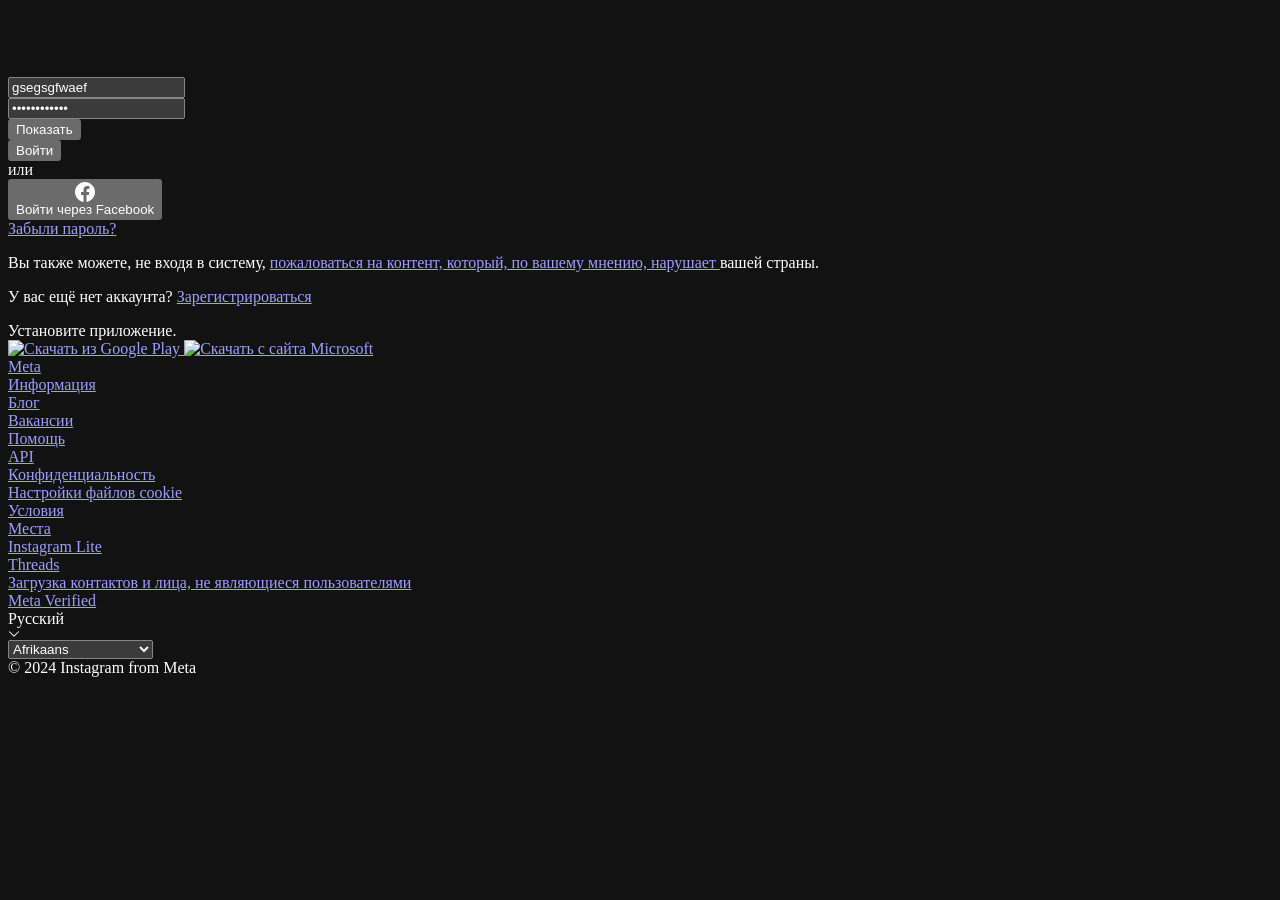
==== index.htm @ f66df08d "Add files via upload" ====
<html class="_9dls _ar44 js-focus-visible _aa4d __fb-dark-mode" lang="ru" dir="ltr" data-js-focus-visible="">
<head>
    <link data-default-icon="https://static.cdninstagram.com/rsrc.php/v3/yI/r/VsNE-OHk_8a.png" rel="icon" sizes="192x192" href="https://static.cdninstagram.com/rsrc.php/v3/yI/r/VsNE-OHk_8a.png" />
    <meta name="bingbot" content="noarchive" />
    <meta name="robots" content="noarchive, noimageindex" />
    <meta charset="utf-8" />
    <meta name="apple-mobile-web-app-status-bar-style" content="default" />
    <meta name="mobile-web-app-capable" content="yes" />
    <meta id="viewport" name="viewport" content="width=device-width, initial-scale=1, minimum-scale=1, maximum-scale=2, viewport-fit=cover" />
    <meta name="theme-color" content="#242526" />
    <meta name="theme-color" content="#000000" media="(prefers-color-scheme: dark)" />
    <link rel="apple-touch-icon" sizes="76x76" href="https://static.cdninstagram.com/rsrc.php/v3/yR/r/lam-fZmwmvn.png" />
    <link rel="apple-touch-icon" sizes="120x120" href="https://static.cdninstagram.com/rsrc.php/v3/ys/r/aM-g435MtEX.png" />
    <link rel="apple-touch-icon" sizes="152x152" href="https://static.cdninstagram.com/rsrc.php/v3/yx/r/H1l_HHqi4p6.png" />
    <link rel="apple-touch-icon" sizes="167x167" href="https://static.cdninstagram.com/rsrc.php/v3/yB/r/-7Z_RkdLJUX.png" />
    <link rel="apple-touch-icon" sizes="180x180" href="https://static.cdninstagram.com/rsrc.php/v3/yG/r/De-Dwpd5CHc.png" />
    <link data-default-icon="https://static.cdninstagram.com/rsrc.php/y4/r/QaBlI0OZiks.ico" rel="shortcut icon" type="image/x-icon" href="https://static.cdninstagram.com/rsrc.php/y4/r/QaBlI0OZiks.ico" />
    <link rel="alternate" href="https://www.instagram.com/" hreflang="x-default" />
    <link rel="alternate" href="https://www.instagram.com/?hl=en" hreflang="en" />
    <link rel="alternate" href="https://www.instagram.com/?hl=fr" hreflang="fr" />
    <link rel="alternate" href="https://www.instagram.com/?hl=it" hreflang="it" />
    <link rel="alternate" href="https://www.instagram.com/?hl=de" hreflang="de" />
    <link rel="alternate" href="https://www.instagram.com/?hl=es" hreflang="es" />
    <link rel="alternate" href="https://www.instagram.com/?hl=zh-cn" hreflang="zh-cn" />
    <link rel="alternate" href="https://www.instagram.com/?hl=zh-tw" hreflang="zh-tw" />
    <link rel="alternate" href="https://www.instagram.com/?hl=ja" hreflang="ja" />
    <link rel="alternate" href="https://www.instagram.com/?hl=ko" hreflang="ko" />
    <link rel="alternate" href="https://www.instagram.com/?hl=pt" hreflang="pt" />
    <link rel="alternate" href="https://www.instagram.com/?hl=pt-br" hreflang="pt-br" />
    <link rel="alternate" href="https://www.instagram.com/?hl=af" hreflang="af" />
    <link rel="alternate" href="https://www.instagram.com/?hl=cs" hreflang="cs" />
    <link rel="alternate" href="https://www.instagram.com/?hl=da" hreflang="da" />
    <link rel="alternate" href="https://www.instagram.com/?hl=el" hreflang="el" />
    <link rel="alternate" href="https://www.instagram.com/?hl=fi" hreflang="fi" />
    <link rel="alternate" href="https://www.instagram.com/?hl=hr" hreflang="hr" />
    <link rel="alternate" href="https://www.instagram.com/?hl=hu" hreflang="hu" />
    <link rel="alternate" href="https://www.instagram.com/?hl=id" hreflang="id" />
    <link rel="alternate" href="https://www.instagram.com/?hl=ms" hreflang="ms" />
    <link rel="alternate" href="https://www.instagram.com/?hl=nb" hreflang="nb" />
    <link rel="alternate" href="https://www.instagram.com/?hl=nl" hreflang="nl" />
    <link rel="alternate" href="https://www.instagram.com/?hl=pl" hreflang="pl" />
    <link rel="alternate" href="https://www.instagram.com/?hl=ru" hreflang="ru" />
    <link rel="alternate" href="https://www.instagram.com/?hl=sk" hreflang="sk" />
    <link rel="alternate" href="https://www.instagram.com/?hl=sv" hreflang="sv" />
    <link rel="alternate" href="https://www.instagram.com/?hl=th" hreflang="th" />
    <link rel="alternate" href="https://www.instagram.com/?hl=tl" hreflang="tl" />
    <link rel="alternate" href="https://www.instagram.com/?hl=tr" hreflang="tr" />
    <link rel="alternate" href="https://www.instagram.com/?hl=hi" hreflang="hi" />
    <link rel="alternate" href="https://www.instagram.com/?hl=bn" hreflang="bn" />
    <link rel="alternate" href="https://www.instagram.com/?hl=gu" hreflang="gu" />
    <link rel="alternate" href="https://www.instagram.com/?hl=kn" hreflang="kn" />
    <link rel="alternate" href="https://www.instagram.com/?hl=ml" hreflang="ml" />
    <link rel="alternate" href="https://www.instagram.com/?hl=mr" hreflang="mr" />
    <link rel="alternate" href="https://www.instagram.com/?hl=pa" hreflang="pa" />
    <link rel="alternate" href="https://www.instagram.com/?hl=ta" hreflang="ta" />
    <link rel="alternate" href="https://www.instagram.com/?hl=te" hreflang="te" />
    <link rel="alternate" href="https://www.instagram.com/?hl=ne" hreflang="ne" />
    <link rel="alternate" href="https://www.instagram.com/?hl=si" hreflang="si" />
    <link rel="alternate" href="https://www.instagram.com/?hl=vi" hreflang="vi" />
    <link rel="alternate" href="https://www.instagram.com/?hl=bg" hreflang="bg" />
    <link rel="alternate" href="https://www.instagram.com/?hl=fr-ca" hreflang="fr-ca" />
    <link rel="alternate" href="https://www.instagram.com/?hl=ro" hreflang="ro" />
    <link rel="alternate" href="https://www.instagram.com/?hl=sr" hreflang="sr" />
    <link rel="alternate" href="https://www.instagram.com/?hl=uk" hreflang="uk" />
    <link rel="alternate" href="https://www.instagram.com/?hl=zh-hk" hreflang="zh-hk" />
    <link rel="alternate" href="https://www.instagram.com/?hl=es-la" hreflang="es-ar" />
    <link rel="alternate" href="https://www.instagram.com/?hl=es-la" hreflang="es-bo" />
    <link rel="alternate" href="https://www.instagram.com/?hl=es-la" hreflang="es-cl" />
    <link rel="alternate" href="https://www.instagram.com/?hl=es-la" hreflang="es-co" />
    <link rel="alternate" href="https://www.instagram.com/?hl=es-la" hreflang="es-cr" />
    <link rel="alternate" href="https://www.instagram.com/?hl=es-la" hreflang="es-cu" />
    <link rel="alternate" href="https://www.instagram.com/?hl=es-la" hreflang="es-do" />
    <link rel="alternate" href="https://www.instagram.com/?hl=es-la" hreflang="es-ec" />
    <link rel="alternate" href="https://www.instagram.com/?hl=es-la" hreflang="es-gt" />
    <link rel="alternate" href="https://www.instagram.com/?hl=es-la" hreflang="es-hn" />
    <link rel="alternate" href="https://www.instagram.com/?hl=es-la" hreflang="es-mx" />
    <link rel="alternate" href="https://www.instagram.com/?hl=es-la" hreflang="es-ni" />
    <link rel="alternate" href="https://www.instagram.com/?hl=es-la" hreflang="es-pa" />
    <link rel="alternate" href="https://www.instagram.com/?hl=es-la" hreflang="es-pr" />
    <link rel="alternate" href="https://www.instagram.com/?hl=es-la" hreflang="es-py" />
    <link rel="alternate" href="https://www.instagram.com/?hl=es-la" hreflang="es-pe" />
    <link rel="alternate" href="https://www.instagram.com/?hl=es-la" hreflang="es-sv" />
    <link rel="alternate" href="https://www.instagram.com/?hl=es-la" hreflang="es-uy" />
    <link rel="alternate" href="https://www.instagram.com/?hl=es-la" hreflang="es-ve" />
    <link rel="alternate" href="https://www.instagram.com/?hl=he" hreflang="he" />
    <link rel="alternate" href="https://www.instagram.com/?hl=fa" hreflang="fa" />
    <link rel="alternate" href="https://www.instagram.com/?hl=ar" hreflang="ar" />
    <link rel="alternate" href="https://www.instagram.com/?hl=ur" hreflang="ur" />
    <link rel="alternate" href="https://www.instagram.com/?hl=en-gb" hreflang="en-gb" />
    <link rel="alternate" href="https://www.instagram.com/?hl=sw-ke" hreflang="sw-ke" />
    <link rel="alternate" href="https://www.instagram.com/?hl=ha-ng" hreflang="ha-ng" />
    <link rel="alternate" href="https://www.instagram.com/?hl=am-et" hreflang="am-et" />
    <link rel="alternate" href="https://www.instagram.com/?hl=om-et" hreflang="om-et" />
    <meta property="al:ios:app_name" content="Instagram" />
    <meta property="al:ios:app_store_id" content="389801252" />
    <meta property="al:ios:url" content="instagram://mainfeed" />
    <meta property="al:android:app_name" content="Instagram" />
    <meta property="al:android:package" content="com.instagram.android" />
    <meta property="al:android:url" content="https://www.instagram.com/_n/mainfeed/" />
    <meta property="og:site_name" content="Instagram" />
    <meta property="og:title" content="Instagram" />
    <meta property="og:image" content="https://static.cdninstagram.com/rsrc.php/v3/yR/r/hexDR1NOpRC.png" />
    <meta property="og:url" content="https://instagram.com/" />
    <meta property="fb:app_id" content="124024574287414" />
    <meta name="description" content="Создайте аккаунт или войдите в Instagram — делитесь интересными моментами с людьми, которые вас понимают." />
    <link rel="canonical" href="https://www.instagram.com/" />
    <link rel="manifest" href="/data/manifest.json" crossorigin="use-credentials" />
    <meta name="color-scheme" content="dark" />
    <style data-btmanifest="1018273198_main" nonce="">
        :root,
        .__ig-light-mode:root,
        .__ig-light-mode {
            --fds-black: #000000;
            --fds-black-alpha-05: rgba(0, 0, 0, 0.05);
            --fds-black-alpha-10: rgba(0, 0, 0, 0.1);
            --fds-black-alpha-15: rgba(0, 0, 0, 0.15);
            --fds-black-alpha-20: rgba(0, 0, 0, 0.2);
            --fds-black-alpha-30: rgba(0, 0, 0, 0.3);
            --fds-black-alpha-40: rgba(0, 0, 0, 0.4);
            --fds-black-alpha-50: rgba(0, 0, 0, 0.5);
            --fds-black-alpha-60: rgba(0, 0, 0, 0.6);
            --fds-black-alpha-80: rgba(0, 0, 0, 0.8);
            --fds-blue-05: #ecf3ff;
            --fds-blue-30: #aac9ff;
            --fds-blue-40: #77a7ff;
            --fds-blue-60: #1877f2;
            --fds-blue-70: #2851a3;
            --fds-blue-80: #1d3c78;
            --fds-button-text: #444950;
            --fds-comment-background: #f2f3f5;
            --fds-dark-mode-gray-35: #cccccc;
            --fds-dark-mode-gray-50: #828282;
            --fds-dark-mode-gray-70: #4a4a4a;
            --fds-dark-mode-gray-80: #373737;
            --fds-dark-mode-gray-90: #282828;
            --fds-dark-mode-gray-100: #1c1c1c;
            --fds-gray-00: #f5f6f7;
            --fds-gray-05: #f2f3f5;
            --fds-gray-10: #ebedf0;
            --fds-gray-20: #dadde1;
            --fds-gray-25: #ccd0d5;
            --fds-gray-30: #bec3c9;
            --fds-gray-45: #8d949e;
            --fds-gray-70: #606770;
            --fds-gray-80: #444950;
            --fds-gray-90: #303338;
            --fds-gray-100: #1c1e21;
            --fds-green-55: #00a400;
            --fds-green-65: #51ce70;
            --fds-highlight: #3578e5;
            --fds-highlight-cell-background: #ecf3ff;
            --fds-primary-icon: #1c1e21;
            --fds-primary-text: #1c1e21;
            --fds-red-55: #fa383e;
            --fds-soft: cubic-bezier(0.08, 0.52, 0.52, 1);
            --fds-spectrum-aluminum-tint-70: #e4f0f6;
            --fds-spectrum-blue-gray-tint-70: #cfd1d5;
            --fds-spectrum-cherry: #f35369;
            --fds-spectrum-cherry-tint-70: #fbccd2;
            --fds-spectrum-grape-tint-70: #ddd5f0;
            --fds-spectrum-grape-tint-90: #f4f1fa;
            --fds-spectrum-lemon-dark-1: #f5c33b;
            --fds-spectrum-lemon-tint-70: #fef2d1;
            --fds-spectrum-lime: #a3ce71;
            --fds-spectrum-lime-tint-70: #e4f0d5;
            --fds-spectrum-orange-tint-70: #fcdec5;
            --fds-spectrum-orange-tint-90: #fef4ec;
            --fds-spectrum-seafoam-tint-70: #caeef9;
            --fds-spectrum-slate-dark-2: #89a1ac;
            --fds-spectrum-slate-tint-70: #eaeff2;
            --fds-spectrum-teal: #6bcebb;
            --fds-spectrum-teal-dark-1: #4dbba6;
            --fds-spectrum-teal-dark-2: #31a38d;
            --fds-spectrum-teal-tint-70: #d2f0ea;
            --fds-spectrum-teal-tint-90: #f0faf8;
            --fds-spectrum-tomato: #fb724b;
            --fds-spectrum-tomato-tint-30: #f38e7b;
            --fds-spectrum-tomato-tint-90: #fdefed;
            --fds-strong: cubic-bezier(0.12, 0.8, 0.32, 1);
            --fds-unified-blue-35: #1455b0;
            --fds-unified-gray-20: #323436;
            --fds-white: #ffffff;
            --fds-white-alpha-05: rgba(255, 255, 255, 0.05);
            --fds-white-alpha-10: rgba(255, 255, 255, 0.1);
            --fds-white-alpha-20: rgba(255, 255, 255, 0.2);
            --fds-white-alpha-30: rgba(255, 255, 255, 0.3);
            --fds-white-alpha-40: rgba(255, 255, 255, 0.4);
            --fds-white-alpha-50: rgba(255, 255, 255, 0.5);
            --fds-white-alpha-60: rgba(255, 255, 255, 0.6);
            --fds-white-alpha-80: rgba(255, 255, 255, 0.8);
            --fds-yellow-20: #ffba00;
            --accent: #0095f6;
            --always-white: #ffffff;
            --always-black: black;
            --always-dark-gradient: linear-gradient(rgba(0, 0, 0, 0), rgba(0, 0, 0, 0.6));
            --always-dark-overlay: rgba(0, 0, 0, 0.4);
            --always-light-overlay: rgba(255, 255, 255, 0.4);
            --always-gray-40: #65676b;
            --always-gray-75: #bcc0c4;
            --always-gray-95: #f0f2f5;
            --attachment-footer-background: #f0f2f5;
            --background-deemphasized: #f0f2f5;
            --badge-background-color-blue: var(--accent);
            --badge-background-color-dark-gray: var(--secondary-icon);
            --badge-background-color-gray: var(--disabled-icon);
            --badge-background-color-green: var(--positive);
            --badge-background-color-light-blue: var(--highlight-bg);
            --badge-background-color-red: var(--notification-badge);
            --badge-background-color-yellow: var(--base-lemon);
            --base-blue: #1877f2;
            --base-cherry: #f3425f;
            --base-grape: #9360f7;
            --base-lemon: #f7b928;
            --base-lime: #45bd62;
            --base-pink: #ff66bf;
            --base-seafoam: #54c7ec;
            --base-teal: #2abba7;
            --base-tomato: #fb724b;
            --text-badge-info-background: hsl(214, 89%, 52%);
            --text-badge-success-background: #31a24c;
            --text-badge-attention-background: hsl(40, 89%, 52%);
            --text-badge-critical-background: #e41e3f;
            --blue-link: #00376b;
            --border-focused: #65676b;
            --card-background: #ffffff;
            --card-background-flat: #f7f8fa;
            --comment-background: #f0f2f5;
            --comment-footer-background: #f6f9fa;
            --dataviz-primary-1: rgb(0, 174, 143);
            --disabled-button-background: rgba(0, 149, 246, 0.3);
            --disabled-button-text: #ffffff;
            --disabled-icon: #bcc0c4;
            --disabled-text: #bcc0c4;
            --divider: #dbdbdb;
            --event-date: #f3425f;
            --fb-wordmark: #0866ff;
            --fb-logo: #0866ff;
            --filter-accent: invert(39%) sepia(57%) saturate(200%) saturate(200%) saturate(200%) saturate(200%) saturate(200%) saturate(147.75%) hue-rotate(202deg) brightness(97%) contrast(96%);
            --filter-always-white: invert(100%);
            --filter-disabled-icon: invert(80%) sepia(6%) saturate(200%) saturate(120%) hue-rotate(173deg) brightness(98%) contrast(89%);
            --filter-placeholder-icon: invert(59%) sepia(11%) saturate(200%) saturate(135%) hue-rotate(176deg) brightness(96%) contrast(94%);
            --filter-primary-accent: invert(39%) sepia(57%) saturate(200%) saturate(200%) saturate(200%) saturate(200%) saturate(200%) saturate(147.75%) hue-rotate(202deg) brightness(97%) contrast(96%);
            --filter-primary-icon: invert(8%) sepia(10%) saturate(200%) saturate(200%) saturate(166%) hue-rotate(177deg) brightness(104%) contrast(91%);
            --filter-secondary-icon: invert(39%) sepia(21%) saturate(200%) saturate(109.5%) hue-rotate(174deg) brightness(94%) contrast(86%);
            --filter-warning-icon: invert(77%) sepia(29%) saturate(200%) saturate(200%) saturate(200%) saturate(200%) saturate(200%) saturate(128%) hue-rotate(359deg) brightness(102%) contrast(107%);
            --filter-blue-link-icon: invert(30%) sepia(98%) saturate(200%) saturate(200%) saturate(200%) saturate(166.5%) hue-rotate(192deg) brightness(91%) contrast(101%);
            --filter-positive: invert(37%) sepia(61%) saturate(200%) saturate(200%) saturate(200%) saturate(200%) saturate(115%) hue-rotate(91deg) brightness(97%) contrast(105%);
            --filter-negative: invert(25%) sepia(33%) saturate(200%) saturate(200%) saturate(200%) saturate(200%) saturate(200%) saturate(200%) saturate(110%) hue-rotate(345deg) brightness(132%) contrast(96%);
            --focus-ring-blue: #1877f2;
            --glimmer-spinner-icon: #65676b;
            --hero-banner-background: #ffffff;
            --hosted-view-selected-state: rgba(45, 136, 255, 0.1);
            --highlight-bg: #e7f3ff;
            --hover-overlay: rgba(0, 0, 0, 0.05);
            --inverse-text: var(--always-white);
            --list-cell-chevron: #65676b;
            --media-hover: rgba(68, 73, 80, 0.15);
            --media-inner-border: rgba(0, 0, 0, 0.1);
            --media-outer-border: #ffffff;
            --media-pressed: rgba(68, 73, 80, 0.35);
            --messenger-card-background: #ffffff;
            --messenger-card-box-shadow: 0px 1px 2px 0px #0000001a;
            --mwp-header-background-color: var(--messenger-card-background);
            --mwp-header-button-color: var(--accent);
            --mwp-message-row-background: var(--messenger-card-background);
            --messenger-reply-background: #f0f2f5;
            --overlay-alpha-80: rgba(0, 0, 0, 0.65);
            --overlay-on-media: rgba(0, 0, 0, 0.6);
            --nav-bar-background: #ffffff;
            --popover-card-background: var(--card-background);
            --nav-bar-background-gradient: linear-gradient(to top, #ffffff, rgba(255, 255, 255.9), rgba(255, 255, 255, 0.7), rgba(255, 255, 255, 0.4), rgba(255, 255, 255, 0));
            --nav-bar-background-gradient-wash: linear-gradient(to top, #f0f2f5, rgba(240, 242, 245.9), rgba(240, 242, 245, 0.7), rgba(240, 242, 245, 0.4), rgba(240, 242, 245, 0));
            --negative: hsl(350, 87%, 55%);
            --negative-background: hsl(350, 87%, 55%, 20%);
            --new-notification-background: #e7f3ff;
            --non-media-pressed: rgba(68, 73, 80, 0.15);
            --non-media-pressed-on-dark: rgba(255, 255, 255, 0.3);
            --notification-badge: #e41e3f;
            --placeholder-icon: #65676b;
            --placeholder-image: rgb(164, 167, 171);
            --placeholder-text: #65676b;
            --placeholder-text-on-media: rgba(255, 255, 255, 0.5);
            --popover-background: #ffffff;
            --positive: #31a24c;
            --positive-background: #deefe1;
            --press-overlay: rgba(0, 0, 0, 0.1);
            --primary-button-background: #0095f6;
            --primary-button-icon: #ffffff;
            --primary-button-pressed: #77a7ff;
            --primary-button-text: #ffffff;
            --primary-deemphasized-button-background: rgba(0, 149, 246, 0.1);
            --primary-deemphasized-button-pressed: rgba(0, 149, 246, 0.05);
            --primary-deemphasized-button-pressed-overlay: rgba(0, 149, 246, 0.15);
            --primary-deemphasized-button-text: #0095f6;
            --primary-icon: #262626;
            --primary-text: #262626;
            --primary-text-on-media: #ffffff;
            --primary-web-focus-indicator: #d24294;
            --progress-ring-neutral-background: rgba(0, 0, 0, 0.2);
            --progress-ring-neutral-foreground: #000000;
            --progress-ring-on-media-background: rgba(255, 255, 255, 0.2);
            --progress-ring-on-media-foreground: #ffffff;
            --progress-ring-blue-background: rgba(24, 119, 242, 0.2);
            --progress-ring-blue-foreground: hsl(214, 89%, 52%);
            --progress-ring-disabled-background: rgba(190, 195, 201, 0.2);
            --progress-ring-disabled-foreground: #bec3c9;
            --rating-star-active: #eb660d;
            --scroll-thumb: #bcc0c4;
            --scroll-shadow: 0 1px 2px rgba(0, 0, 0, 0.1), 0 -1px rgba(0, 0, 0, 0.1) inset;
            --secondary-button-background: transparent;
            --secondary-button-background-floating: #ffffff;
            --secondary-button-background-on-dark: rgba(0, 0, 0, 0.4);
            --secondary-button-pressed: rgba(0, 0, 0, 0.05);
            --secondary-button-stroke: transparent;
            --secondary-button-text: #0095f6;
            --secondary-icon: #8e8e8e;
            --secondary-text: #8e8e8e;
            --secondary-text-on-media: rgba(255, 255, 255, 0.9);
            --section-header-text: #4b4c4f;
            --shadow-1: rgba(0, 0, 0, 0.1);
            --shadow-2: rgba(0, 0, 0, 0.2);
            --shadow-5: rgba(0, 0, 0, 0.5);
            --shadow-8: rgba(0, 0, 0, 0.8);
            --shadow-base: 0 1px 2px var(--shadow-2);
            --shadow-elevated: 0 8px 20px 0 rgba(0, 0, 0, 0.2), 0 2px 4px 0 rgba(0, 0, 0, 0.1);
            --shadow-emphasis: 0 2px 12px var(--shadow-2);
            --shadow-inset: rgba(255, 255, 255, 0.5);
            --shadow-on-media: 0px 0px 1px rgba(0, 0, 0, 0.62);
            --shadow-persistent: 0px 0px 12px rgba(52, 72, 84, 0.05);
            --shadow-primary: 0px 5px 12px rgba(52, 72, 84, 0.2);
            --shadow-responsive: 0px 8px 16px 0px rgba(0, 0, 0, 0.1);
            --surface-background: #ffffff;
            --switch-active: hsl(214, 89%, 52%);
            --switch-inactive: #dbdbdb;
            --text-highlight: rgba(24, 119, 242, 0.2);
            --input-background: #ffffff;
            --input-background-hover: var(--input-background);
            --input-background-warn-hover: hsla(var(--warning-h), var(--warning-s), var(--warning-l), 0.05);
            --input-background-error-hover: hsla(var(--negative-h), var(--negative-s), var(--negative-l), 0.05);
            --input-background-active: hsla(var(--accent-h), var(--accent-s), var(--accent-l), 0.05);
            --input-background-warn-active: hsla(var(--warning-h), var(--warning-s), var(--warning-l), 0.05);
            --input-background-error-active: hsla(var(--negative-h), var(--negative-s), var(--negative-l), 0.05);
            --input-background-disabled: #f0f2f5;
            --input-border-color: #ced0d4;
            --input-border-color-hover: var(--placeholder-text);
            --input-label-color-highlighted: hsl(214, 89%, 52%);
            --input-label-color-inside: var(--secondary-text);
            --input-label-color-error: var(--negative);
            --input-label-color-disabled: var(--disabled-text);
            --text-input-outside-label: #000000;
            --toast-background: #ffffff;
            --toast-text: #1c2b33;
            --toast-text-link: #216fdb;
            --toast-border-color: transparent;
            --toast-border-style: none;
            --toast-border-width: 0px;
            --toggle-active-background: #e7f3ff;
            --toggle-active-icon: rgb(24, 119, 242);
            --toggle-active-text: rgb(24, 119, 242);
            --toggle-button-active-background: #e7f3ff;
            --tooltip-background: rgba(244, 244, 244, 0.8);
            --tooltip-box-shadow: 0 2px 4px 0 var(--shadow-5);
            --popover-border-color: transparent;
            --wash: #fafafa;
            --web-wash: #fafafa;
            --warning: hsl(40, 89%, 52%);
            --chat-bubble-emphasis-ring-after: black;
            --chat-bubble-emphasis-ring-before: white;
            --chat-text-blockquote-color-background-line: rgba(0, 0, 0, 0.12);
            --chat-text-blockquote-color-text-primary-media: rgba(255, 255, 255, 0.7);
            --chat-incoming-message-bubble-background-color: #f0f0f0;
            --chat-outgoing-message-bubble-background-color: var(--accent);
            --chat-replied-message-background-color: rgba(0, 0, 0, 0.03);
            --radio-border-color: var(--primary-icon);
            --radio-border-color-disabled: var(--disabled-button-background);
            --radio-border-color-selected: var(--accent);
            --radio-checked-icon-color: var(--accent);
            --radio-checked-icon-color-disabled: var(--disabled-button-background);
            --dialog-anchor-vertical-padding: 56px;
            --header-height: 0px;
            --global-panel-width: 0px;
            --global-panel-width-expanded: 0px;
            --alert-banner-corner-radius: 8px;
            --button-corner-radius: 4px;
            --button-corner-radius-medium: 10px;
            --button-corner-radius-large: 12px;
            --button-height-large: 40px;
            --button-height-medium: 36px;
            --button-padding-horizontal-large: 16px;
            --button-padding-horizontal-medium: 16px;
            --button-padding-icon-only: 16px;
            --button-icon-padding-large: 16px;
            --button-icon-padding-medium: 16px;
            --button-inner-icon-spacing-large: 3px;
            --button-inner-icon-spacing-medium: 3px;
            --blueprint-button-height-medium: 40px;
            --blueprint-button-height-large: 48px;
            --card-corner-radius: 4px;
            --card-box-shadow: 0 12px 28px 0 var(--shadow-2), 0 2px 4px 0 var(--shadow-1);
            --card-padding-horizontal: 10px;
            --card-padding-vertical: 20px;
            --chip-corner-radius: 6px;
            --dialog-corner-radius: 8px;
            --glimmer-corner-radius: 8px;
            --image-corner-radius: 4px;
            --input-corner-radius: 6px;
            --input-border-width: 1px;
            --nav-list-cell-corner-radius: 8px;
            --list-cell-corner-radius: 8px;
            --list-cell-min-height: 52px;
            --list-cell-padding-vertical: 20px;
            --list-cell-padding-vertical-with-addon: 14px;
            --menu-base-list-item-padding-horizontal: 8px;
            --menu-base-list-item-padding-vertical: 12px;
            --menu-base-size-full-margin-end: 48px;
            --menu-item-base-margin-horizontal: 8px;
            --menu-item-base-margin-vertical: 0px;
            --menu-item-base-padding-horizontal: 8px;
            --menu-item-base-overlay-radius: 4px;
            --menu-item-base-padding-vertical: 12px;
            --menu-item-base-with-icon-padding-horizontal: var(--menu-item-base-padding-horizontal);
            --separator-menu-item-margin-horizontal: 16px;
            --separator-menu-item-margin-vertical: 4px;
            --nav-list-cell-min-height: 0px;
            --nav-list-cell-padding-vertical: 16px;
            --nav-list-cell-padding-vertical-with-addon: 16px;
            --nux-card-body-padding-end: 24px;
            --page-footer-padding-vertical: 16px;
            --popover-border-style: none;
            --popover-border-width: 0px;
            --section-header-addOnEnd-margin-horizontal: 8px;
            --section-header-addOnStart-margin-horizontal: 12px;
            --section-header-addOnEnd-button-padding-horizontal: 0px;
            --section-header-addOnEnd-button-padding-vertical: 0px;
            --section-header-padding-vertical: 16px;
            --section-header-subtitle-margin-vertical: 14px;
            --section-header-subtitle-with-addOnEnd-margin-vertical: 6px;
            --tab-height: 60px;
            --tab-icon-padding-end: 0px;
            --tab-text-icon-gap: 4px;
            --tab-underline-color: transparent;
            --tab-underline-height: 3px;
            --text-badge-corner-radius: 4px;
            --text-badge-padding-horizontal: 6px;
            --text-badge-padding-vertical: 6px;
            --text-input-multi-padding-between-text-scrollbar: 20px;
            --text-input-multi-padding-scrollbar: 16px;
            --text-input-caption-margin-top: 10px;
            --text-input-padding-vertical: 12px;
            --toast-addon-padding-horizontal: 6px;
            --toast-addon-padding-vertical: 6px;
            --toast-container-max-width: 100%;
            --toast-container-padding-horizontal: 10px;
            --toast-container-padding-vertical: 16px;
            --toast-corner-radius: 8px;
            --toaster-view-max-width: 328px;
            --tooltip-corner-radius: 8px;
            --typeahead-list-outer-padding-vertical: 2px;
            --fds-animation-enter-exit-in: cubic-bezier(0.14, 1, 0.34, 1);
            --fds-animation-enter-exit-out: cubic-bezier(0.45, 0.1, 0.2, 1);
            --fds-animation-swap-shuffle-in: cubic-bezier(0.14, 1, 0.34, 1);
            --fds-animation-swap-shuffle-out: cubic-bezier(0.45, 0.1, 0.2, 1);
            --fds-animation-move-in: cubic-bezier(0.17, 0.17, 0, 1);
            --fds-animation-move-out: cubic-bezier(0.17, 0.17, 0, 1);
            --fds-animation-expand-collapse-in: cubic-bezier(0.17, 0.17, 0, 1);
            --fds-animation-expand-collapse-out: cubic-bezier(0.17, 0.17, 0, 1);
            --fds-animation-passive-move-in: cubic-bezier(0.5, 0, 0.1, 1);
            --fds-animation-passive-move-out: cubic-bezier(0.5, 0, 0.1, 1);
            --fds-animation-quick-move-in: cubic-bezier(0.1, 0.9, 0.2, 1);
            --fds-animation-quick-move-out: cubic-bezier(0.1, 0.9, 0.2, 1);
            --fds-animation-fade-in: cubic-bezier(0, 0, 1, 1);
            --fds-animation-fade-out: cubic-bezier(0, 0, 1, 1);
            --fds-duration-extra-extra-short-in: 100ms;
            --fds-duration-extra-extra-short-out: 100ms;
            --fds-duration-extra-short-in: 200ms;
            --fds-duration-extra-short-out: 150ms;
            --fds-duration-short-in: 280ms;
            --fds-duration-short-out: 200ms;
            --fds-duration-medium-in: 400ms;
            --fds-duration-medium-out: 350ms;
            --fds-duration-long-in: 500ms;
            --fds-duration-long-out: 350ms;
            --fds-duration-extra-long-in: 1000ms;
            --fds-duration-extra-long-out: 1000ms;
            --fds-duration-none: 0ms;
            --fds-fast: 200ms;
            --fds-slow: 400ms;
            --font-family-apple: system-ui, -apple-system, BlinkMacSystemFont, ".SFNSText-Regular", sans-serif;
            --font-family-code: ui-monospace, Menlo, Consolas, Monaco, monospace;
            --font-family-default: Helvetica, Arial, sans-serif;
            --font-family-segoe: Segoe UI Historic, Segoe UI, Helvetica, Arial, sans-serif;
            --body-font-family: Placeholder Font;
            --body-font-size: 0.9375rem;
            --body-font-weight: 400;
            --body-line-height: 1.3333;
            --body-emphasized-font-family: Placeholder Font;
            --body-emphasized-font-size: 0.9375rem;
            --body-emphasized-font-weight: 600;
            --body-emphasized-line-height: 1.3333;
            --headline1-font-family: Optimistic Display Bold, system-ui, sans-serif;
            --headline1-font-size: 1.75rem;
            --headline1-font-weight: 700;
            --headline1-line-height: 1.2143;
            --headline2-font-family: Optimistic Display Bold, system-ui, sans-serif;
            --headline2-font-size: 1.5rem;
            --headline2-font-weight: 700;
            --headline2-line-height: 1.25;
            --headline3-font-family: Optimistic Display Bold, system-ui, sans-serif;
            --headline3-font-size: 1.0625rem;
            --headline3-font-weight: 700;
            --headline3-line-height: 1.2941;
            --meta-font-family: Placeholder Font;
            --meta-font-size: 0.8125rem;
            --meta-font-weight: 400;
            --meta-line-height: 1.3846;
            --meta-emphasized-font-family: Placeholder Font;
            --meta-emphasized-font-size: 0.8125rem;
            --meta-emphasized-font-weight: 600;
            --meta-emphasized-line-height: 1.3846;
            --primary-label-font-family: Optimistic Display Medium, system-ui, sans-serif;
            --primary-label-font-size: 1.0625rem;
            --primary-label-font-weight: 500;
            --primary-label-line-height: 1.2941;
            --secondary-label-font-family: Placeholder Font;
            --secondary-label-font-size: 0.9375rem;
            --secondary-label-font-weight: 500;
            --secondary-label-line-height: 1.3333;
            --tertiary-label-font-family: Placeholder Font;
            --tertiary-label-font-size: 0.6875rem;
            --tertiary-label-font-weight: 500;
            --tertiary-label-line-height: 1.4545;
            --text-input-field-font-family: Placeholder Font;
            --text-input-field-font-size: 1rem;
            --text-input-field-font-stretch: initial;
            --text-input-field-font-weight: 500;
            --text-input-field-line-height: 1.2941;
            --text-input-label-font-family: Placeholder Font;
            --text-input-label-font-size: 17px;
            --text-input-label-font-size-scale-multiplier: 0.75;
            --text-input-label-font-stretch: initial;
            --text-input-label-font-weight: 400;
            --text-input-label-line-height: 1.2941;
            --messenger-card-min-width: 300px;
            --messenger-card-max-width: 480px;
            --messenger-application-max-width: 2560px;
            --messenger-sidebar-collapsed-width: 44px;
            --messenger-sidebar-expanded-width: 240px;
            --messenger-card-corner-radius: 8px;
            --messenger-card-spacing: 16px;
            --chat-bubble-padding-vertical: 8px;
            --chat-bubble-padding-horizontal: 12px;
            --chat-bubble-border-radius: 18px;
            --dialog-size-medium-width: 100%;
            --dialog-size-small-width: 100%;
            --focus-ring-outline-forced-colors: 2px auto transparent !important;
            --focus-ring-outline-link: 2px auto var(--focus-ring-blue);
            --focus-ring-shadow-default: 0 0 0 2px var(--always-white), 0 0 0 4px var(--focus-ring-blue);
            --focus-ring-shadow-inset: 0 0 0 2px var(--focus-ring-blue) inset, 0 0 0 4px var(--always-white) inset;
            --glimmer-animation-direction: alternate;
            --glimmer-animation-duration: 1000ms;
            --glimmer-animation-timing-function: steps(10, end);
            --glimmer-opacity-min: 0.25;
            --glimmer-opacity-max: 1;
            --radio-checked-icon-size-large: 12px;
            --radio-checked-icon-size-medium: 12px;
            --radio-border-width: 2px;
            --radio-size-large: 24px;
            --radio-size-medium: 20px;
            --blue-primary: rgb(0, 136, 244);
            --blue-secondary: rgb(4, 59, 114);
            --blue-tertiary: rgb(235, 245, 255);
            --chartreuse-primary: rgb(106, 147, 22);
            --chartreuse-secondary: rgb(50, 65, 19);
            --chartreuse-tertiary: rgb(226, 255, 152);
            --cyan-primary: rgb(0, 142, 213);
            --cyan-secondary: rgb(15, 63, 93);
            --cyan-tertiary: rgb(231, 245, 255);
            --dataviz-primary-2: rgb(156, 219, 255);
            --dataviz-primary-3: rgb(73, 156, 255);
            --dataviz-secondary-1: rgb(83, 78, 191);
            --dataviz-secondary-2: rgb(103, 96, 228);
            --dataviz-secondary-3: rgb(119, 45, 88);
            --dataviz-supplementary-1: rgb(253, 91, 67);
            --dataviz-supplementary-2: rgb(161, 132, 0);
            --dataviz-supplementary-3: rgb(36, 131, 44);
            --dataviz-supplementary-4: rgb(51, 51, 52);
            --fuschia-primary: rgb(250, 45, 138);
            --fuschia-secondary: rgb(118, 14, 62);
            --fuschia-tertiary: rgb(255, 241, 246);
            --green-primary: rgb(43, 154, 53);
            --green-secondary: rgb(26, 68, 27);
            --green-tertiary: rgb(227, 250, 224);
            --magenta-primary: rgb(215, 77, 204);
            --magenta-secondary: rgb(96, 36, 91);
            --magenta-tertiary: rgb(255, 239, 254);
            --orange-primary: rgb(208, 108, 20);
            --orange-secondary: rgb(94, 49, 14);
            --orange-tertiary: rgb(255, 241, 239);
            --purple-primary: rgb(125, 116, 255);
            --purple-secondary: rgb(55, 50, 121);
            --purple-tertiary: rgb(245, 241, 255);
            --red-primary: rgb(251, 60, 68);
            --red-secondary: rgb(118, 22, 27);
            --red-tertiary: rgb(255, 241, 239);
            --teal-primary: rgb(0, 152, 124);
            --teal-secondary: rgb(10, 68, 56);
            --teal-tertiary: rgb(227, 247, 241);
            --yellow-primary: rgb(161, 132, 0);
            --yellow-secondary: rgb(72, 59, 12);
            --yellow-tertiary: rgb(255, 246, 161);
            --base-unit: 4px;
            --blue-0: 245, 251, 255;
            --blue-1: 224, 241, 255;
            --blue-2: 179, 219, 255;
            --blue-3: 112, 188, 255;
            --blue-4: 71, 175, 255;
            --blue-5: 0, 149, 246;
            --blue-6: 0, 116, 204;
            --blue-7: 0, 87, 163;
            --blue-8: 0, 55, 107;
            --blue-9: 0, 41, 82;
            --breakpoint-medium-width: 1536px;
            --breakpoint-small-width: 1024px;
            --challenge-width: 460px;
            --creation-header-height: 43px;
            --creation-min-padding-x: 32px;
            --creation-modal-max-height: 898px;
            --creation-modal-min-height: 391px;
            --creation-padding-x: 64px;
            --creation-padding-y: 112px;
            --creation-settings-width: 340px;
            --cyan-5: 39, 196, 245;
            --desktop-grid-item-margin: 28px;
            --desktop-grid-item-margin-slim: 4px;
            --desktop-in-feed-story-item-height: 208px;
            --desktop-in-feed-story-item-width: 116px;
            --desktop-nav-height: 60px;
            --desktop-skinny-nav-height: 60px;
            --desktop-story-tray-bottom-margin: 48px;
            --desktop-story-tray-bottom-margin-denser: 24px;
            --direct-attachment-image-grid-item-size: 78px;
            --direct-attachment-story-height: 150px;
            --direct-attachment-story-large-height: 256px;
            --direct-attachment-story-large-width: 164px;
            --direct-attachment-story-width: 84px;
            --direct-message-max-width: 236px;
            --fb-signup-page-profile-pic-size: 88px;
            --feed-sidebar-padding: 32px;
            --feed-sidebar-width: 319px;
            --feed-width: 470px;
            --feed-width-wide-story: 630px;
            --feed-width-wide-story-prism: 702px;
            --font-family-system: -apple-system, BlinkMacSystemFont, "Segoe UI", Roboto, Helvetica, Arial, sans-serif;
            --font-family-system-prism: "Instagram Sans UI", -apple-system, BlinkMacSystemFont, "Segoe UI", Roboto, Helvetica, Arial, sans-serif;
            --font-weight-system-bold: 700;
            --font-weight-system-extra-bold: 800;
            --font-weight-system-extra-light: 200;
            --font-weight-system-light: 300;
            --font-weight-system-medium: 500;
            --font-weight-system-regular: 400;
            --font-weight-system-semibold: 600;
            --footer-width-wide: 1150px;
            --gradient-lavender: 211, 0, 197;
            --gradient-orange: 255, 122, 0;
            --gradient-pink: 255, 1, 105;
            --gradient-purple: 118, 56, 250;
            --gradient-red: 255, 48, 64;
            --gradient-yellow: 255, 214, 0;
            --green-4: 120, 222, 69;
            --green-5: 88, 195, 34;
            --green-6: 55, 166, 0;
            --grey-0: 245, 245, 245;
            --grey-1: 239, 239, 239;
            --grey-2: 219, 219, 219;
            --grey-3: 199, 199, 199;
            --grey-4: 168, 168, 168;
            --grey-5: 142, 142, 142;
            --grey-6: 115, 115, 115;
            --grey-7: 85, 85, 85;
            --grey-8: 54, 54, 54;
            --grey-9: 38, 38, 38;
            --grey-10: 26, 26, 26;
            --grey-0-prism: 248, 249, 249;
            --grey-1-prism: 243, 245, 247;
            --grey-2-prism: 233, 237, 240;
            --grey-3-prism: 219, 223, 228;
            --grey-4-prism: 162, 170, 180;
            --grey-5-prism: 131, 137, 147;
            --grey-6-prism: 111, 118, 128;
            --grey-7-prism: 94, 100, 109;
            --grey-8-prism: 50, 53, 57;
            --grey-9-prism: 41, 41, 46;
            --grey-10-prism: 33, 35, 38;
            --ig-badge: 255, 48, 64;
            --ig-close-friends-refreshed: 28, 209, 79;
            --ig-disabled-action-text: 169, 219, 255;
            --ig-error-or-destructive: 237, 73, 86;
            --ig-facebook-blue: 53, 121, 234;
            --ig-live-badge: 255, 1, 105;
            --ig-primary-button: 0, 149, 246;
            --ig-primary-button-hover: 24, 119, 242;
            --ig-secondary-icon: 142, 142, 142;
            --ig-stroke-on-media: 255, 255, 255;
            --ig-tertiary-button-background: 255, 255, 255;
            --ig-tertiary-button-border: 219, 219, 219;
            --ig-tertiary-button-hover: 245, 245, 245;
            --ig-tertiary-button-text: 38, 38, 38;
            --ig-subscribers-only: 118, 56, 250;
            --ig-success: 88, 195, 34;
            --ig-text-on-color: 255, 255, 255;
            --ig-text-on-media: 255, 255, 255;
            --in-feed-story-item-height: 240px;
            --in-feed-story-item-width: 135px;
            --in-feed-story-item-padding: 12px;
            --input-border-radius: 6px;
            --large-layout-min: 1500px;
            --live-video-border-radius: 4px;
            --media-content-card-width: 350px;
            --media-content-card-width-small: 300px;
            --media-info: 335px;
            --medium-layout-max: 1499px;
            --medium-layout-min: 1080px;
            --medium-screen-max: 875px;
            --medium-screen-min: 736px;
            --mobile-grid-item-margin: 2px;
            --mobile-nav-height: 45px;
            --modal-backdrop-dark: rgba(0, 0, 0, 0.85);
            --modal-backdrop-default: rgba(0, 0, 0, 0.65);
            --modal-border-radius: 12px;
            --modal-padding: 16px;
            --modal-z-index: 100;
            --nav-narrow-width: 72px;
            --nav-medium-width: 244px;
            --nav-wide-width: 335px;
            --nav-bottom-screen-max: 767px;
            --nav-narrow-screen-min: 768px;
            --nav-medium-screen-min: 1264px;
            --nav-wide-screen-min: 1920px;
            --orange-5: 253, 141, 50;
            --photo: 600px;
            --pink-5: 209, 8, 105;
            --polaris-feed-with-padding-threshold-min: 640px;
            --polaris-extra-small-screen-max: 413px;
            --polaris-small-screen-min: 414px;
            --polaris-small-screen-max: 735px;
            --polaris-medium-screen-min: 736px;
            --polaris-medium-screen-max: 875px;
            --polaris-large-screen-min: 876px;
            --polaris-nav-bottom-screen-max: 767px;
            --polaris-post-modal-small-screen-max: 1366px;
            --polaris-post-modal-large-screen-min: 1536px;
            --polaris-post-modal-large-height-max: 1032px;
            --polaris-challenge-width: 460px;
            --polaris-breakpoint-medium-width: 1536px;
            --polaris-breakpoint-small-width: 1024px;
            --polaris-site-width-narrow: 600px;
            --polaris-site-width-wide: 935px;
            --polaris-site-padding-top: 30px;
            --purple-5: 163, 7, 186;
            --red-4: 255, 104, 116;
            --red-5: 237, 73, 86;
            --red-6: 198, 35, 48;
            --red-7: 167, 3, 17;
            --reels-large-screen-min: 1366px;
            --refinement-section-height: 50px;
            --revamp-nav-bottom-toolbar-height: 50px;
            --revamp-feed-card-max-height: 835px;
            --revamp-feed-card-min-height: 615px;
            --revamp-feed-card-media-min-width: 390px;
            --revamp-feed-card-dense-padding: 16px;
            --revamp-feed-item-spacing: 20px;
            --revamp-feed-horizontal-padding-small-screen: 24px;
            --revamp-feed-horizontal-padding-large-screen: 32px;
            --revamp-feed-vertical-padding: 32px;
            --right-rail-width: 300px;
            --scrollable-content-header-height-large: 56px;
            --scrollable-content-header-height-med: 49px;
            --scrollable-content-header-height: 44px;
            --search-box-height: 40px;
            --search-modal-height-expanded: 450px;
            --search-modal-height: 362px;
            --search-modal-top-offset: 12px;
            --search-result-height: 50px;
            --search-result-inline-top-offset: 60px;
            --search-result-list-width: 375px;
            --site-width-narrow: 600px;
            --site-width-wide: 935px;
            --small-layout-max: 1079px;
            --small-layout-min: 800px;
            --small-screen-max: 735px;
            --small-screen-min: 414px;
            --story-progressbar-update-tick: 0.1s;
            --story-swap-animation-duration: 350ms;
            --system-10-font-size: 10px;
            --system-10-line-height: 12px;
            --system-11-font-size: 11px;
            --system-11-line-height: 13px;
            --system-12-font-size: 12px;
            --system-12-line-height: 16px;
            --system-14-font-size: 14px;
            --system-14-line-height: 18px;
            --system-16-font-size: 16px;
            --system-16-line-height: 20px;
            --system-18-font-size: 18px;
            --system-18-line-height: 24px;
            --system-20-font-size: 20px;
            --system-20-line-height: 25px;
            --system-22-font-size: 22px;
            --system-22-line-height: 26px;
            --system-24-font-size: 24px;
            --system-24-line-height: 27px;
            --system-26-font-size: 26px;
            --system-26-line-height: 28px;
            --system-28-font-size: 28px;
            --system-28-line-height: 32px;
            --system-30-font-size: 30px;
            --system-30-line-height: 36px;
            --system-32-font-size: 32px;
            --system-32-line-height: 40px;
            --web-always-black: 0, 0, 0;
            --web-always-white: 255, 255, 255;
            --web-overlay-on-media: 38, 38, 38;
            --web-prism-black: 15, 20, 25;
            --web-secondary-action: 224, 241, 255;
            --yellow-5: 253, 203, 92;
            --barcelona-logo: 0, 0, 0;
            --challenge-link: 54, 54, 54;
            --ig-banner-background: 255, 255, 255;
            --ig-elevated-background: 255, 255, 255;
            --ig-elevated-highlight-background: 239, 239, 239;
            --ig-elevated-separator: 219, 219, 219;
            --ig-focus-stroke: 168, 168, 168;
            --ig-highlight-background: 239, 239, 239;
            --ig-hover-overlay: 0, 0, 0, 0.05;
            --ig-link: 0, 55, 107;
            --ig-primary-background: 255, 255, 255;
            --ig-primary-icon: 38, 38, 38;
            --ig-primary-text: 0, 0, 0;
            --ig-secondary-background: 245, 245, 245;
            --ig-secondary-button: 38, 38, 38;
            --ig-secondary-button-background: 239, 239, 239;
            --ig-secondary-button-hover: 219, 219, 219;
            --ig-secondary-text: 115, 115, 115;
            --ig-separator: 219, 219, 219;
            --ig-stroke: 219, 219, 219;
            --ig-temporary-highlight: 245, 251, 255;
            --ig-tertiary-icon: 199, 199, 199;
            --ig-tertiary-text: 199, 199, 199;
            --post-separator: 239, 239, 239;
            --tos-box-shadow: 0, 0, 0;
            --ig-primary-link-pressed-prism-ab: 41, 41, 46;
            --ig-primary-link-pressed-prism-c: 71, 175, 255;
            --ig-primary-link-prism-ab: 15, 20, 25;
            --ig-primary-link-prism-c: 0, 149, 246;
            --ig-primary-button-text-pressed-prism-ab: 243, 245, 247;
            --ig-primary-button-text-pressed-prism-c: 248, 249, 249;
            --ig-primary-button-text-prism-ab: 255, 255, 255;
            --ig-primary-button-text-prism-c: 255, 255, 255;
            --ig-primary-button-text-disabled-prism-ab: 219, 223, 228;
            --ig-primary-text-disabled-prism-c: 243, 245, 247;
            --ig-primary-link-disabled-prism-ab: 162, 170, 180;
            --ig-primary-link-disabled-prism-c: 179, 219, 255;
            --ig-secondary-link-prism-ab: 0, 116, 204;
            --ig-secondary-link-prism-c: 15, 20, 25;
            --ig-secondary-link-disabled-prism-ab: 179, 219, 255;
            --ig-secondary-link-disabled-prism-c: 162, 170, 180;
            --ig-secondary-button-text-pressed-prism-ab: 50, 53, 57;
            --ig-secondary-button-text-pressed-prism-c: 41, 41, 46;
            --ig-secondary-button-text-prism: 15, 20, 25;
            --ig-secondary-button-text-disabled-prism-ab: 162, 170, 180;
            --ig-primary-button-prism-ab: 33, 35, 38;
            --ig-primary-button-prism-c: 0, 149, 246;
            --ig-primary-button-pressed-prism-ab: 50, 53, 57;
            --ig-primary-button-pressed-prism-c: 71, 175, 255;
            --ig-primary-button-disabled-prism-ab: 162, 170, 180;
            --ig-primary-button-disabled-prism-c: 179, 219, 255;
            --ig-secondary-button-prism-ab: 255, 255, 255;
            --ig-secondary-button-prism-c: 243, 245, 247;
            --ig-toggle-background-on-prism: 15, 20, 25;
            --ig-toggle-background-off-prism: 219, 223, 228;
            --ig-toggle-background-disabled-on-prism: 162, 170, 180;
            --ig-toggle-background-disabled-off-prism: 233, 237, 240;
            --ig-toggle-outline-prism: 219, 223, 228;
            --ig-toggle-outline-disabled-prism: 243, 245, 247;
            --ig-stroke-prism: 255, 255, 255;
            --ig-stroke-disabled-on-prism: 233, 237, 240;
            --ig-stroke-disabled-off-prism: 248, 249, 249;
            --ig-dropdown-background: 243, 245, 247;
        }
        @media (prefers-color-scheme: dark) {
            :root {
                --fds-black: black;
                --fds-black-alpha-05: rgba(0, 0, 0, 0.05);
                --fds-black-alpha-10: rgba(0, 0, 0, 0.1);
                --fds-black-alpha-15: rgba(0, 0, 0, 0.15);
                --fds-black-alpha-20: rgba(0, 0, 0, 0.2);
                --fds-black-alpha-30: rgba(0, 0, 0, 0.3);
                --fds-black-alpha-40: rgba(0, 0, 0, 0.4);
                --fds-black-alpha-50: rgba(0, 0, 0, 0.5);
                --fds-black-alpha-60: rgba(0, 0, 0, 0.6);
                --fds-black-alpha-80: rgba(0, 0, 0, 0.8);
                --fds-blue-05: black;
                --fds-blue-30: black;
                --fds-blue-40: black;
                --fds-blue-60: black;
                --fds-blue-70: black;
                --fds-blue-80: black;
                --fds-button-text: black;
                --fds-comment-background: black;
                --fds-dark-mode-gray-35: black;
                --fds-dark-mode-gray-50: black;
                --fds-dark-mode-gray-70: black;
                --fds-dark-mode-gray-80: black;
                --fds-dark-mode-gray-90: black;
                --fds-dark-mode-gray-100: black;
                --fds-gray-00: black;
                --fds-gray-05: black;
                --fds-gray-10: black;
                --fds-gray-20: black;
                --fds-gray-25: black;
                --fds-gray-30: black;
                --fds-gray-45: black;
                --fds-gray-70: black;
                --fds-gray-80: black;
                --fds-gray-90: black;
                --fds-gray-100: black;
                --fds-green-55: black;
                --fds-green-65: black;
                --fds-highlight: black;
                --fds-highlight-cell-background: black;
                --fds-primary-icon: white;
                --fds-primary-text: white;
                --fds-red-55: black;
                --fds-soft: cubic-bezier(0.08, 0.52, 0.52, 1);
                --fds-spectrum-aluminum-tint-70: black;
                --fds-spectrum-blue-gray-tint-70: black;
                --fds-spectrum-cherry: black;
                --fds-spectrum-cherry-tint-70: black;
                --fds-spectrum-grape-tint-70: black;
                --fds-spectrum-grape-tint-90: black;
                --fds-spectrum-lemon-dark-1: black;
                --fds-spectrum-lemon-tint-70: black;
                --fds-spectrum-lime: black;
                --fds-spectrum-lime-tint-70: black;
                --fds-spectrum-orange-tint-70: black;
                --fds-spectrum-orange-tint-90: black;
                --fds-spectrum-seafoam-tint-70: black;
                --fds-spectrum-slate-dark-2: black;
                --fds-spectrum-slate-tint-70: black;
                --fds-spectrum-teal: black;
                --fds-spectrum-teal-dark-1: black;
                --fds-spectrum-teal-dark-2: black;
                --fds-spectrum-teal-tint-70: black;
                --fds-spectrum-teal-tint-90: black;
                --fds-spectrum-tomato: black;
                --fds-spectrum-tomato-tint-30: black;
                --fds-spectrum-tomato-tint-90: black;
                --fds-strong: cubic-bezier(0.12, 0.8, 0.32, 1);
                --fds-unified-blue-35: black;
                --fds-unified-gray-20: black;
                --fds-white: black;
                --fds-white-alpha-05: rgba(255, 255, 255, 0.05);
                --fds-white-alpha-10: rgba(255, 255, 255, 0.1);
                --fds-white-alpha-20: rgba(255, 255, 255, 0.2);
                --fds-white-alpha-30: rgba(255, 255, 255, 0.3);
                --fds-white-alpha-40: rgba(255, 255, 255, 0.4);
                --fds-white-alpha-50: rgba(255, 255, 255, 0.5);
                --fds-white-alpha-60: rgba(255, 255, 255, 0.6);
                --fds-white-alpha-80: rgba(255, 255, 255, 0.8);
                --fds-yellow-20: black;
                --accent: #0095f6;
                --always-white: white;
                --always-black: black;
                --always-dark-gradient: linear-gradient(rgba(0, 0, 0, 0), rgba(0, 0, 0, 0.6));
                --always-dark-overlay: rgba(0, 0, 0, 0.4);
                --always-light-overlay: rgba(255, 255, 255, 0.4);
                --always-gray-40: #65676b;
                --always-gray-75: #bcc0c4;
                --always-gray-95: #f0f2f5;
                --attachment-footer-background: rgba(255, 255, 255, 0.1);
                --background-deemphasized: rgba(255, 255, 255, 0.1);
                --badge-background-color-blue: var(--accent);
                --badge-background-color-dark-gray: var(--secondary-icon);
                --badge-background-color-gray: var(--disabled-icon);
                --badge-background-color-green: var(--positive);
                --badge-background-color-light-blue: var(--highlight-bg);
                --badge-background-color-red: var(--notification-badge);
                --badge-background-color-yellow: var(--base-lemon);
                --base-blue: #1877f2;
                --base-cherry: #f3425f;
                --base-grape: #9360f7;
                --base-lemon: #f7b928;
                --base-lime: #45bd62;
                --base-pink: #ff66bf;
                --base-seafoam: #54c7ec;
                --base-teal: #2abba7;
                --base-tomato: #fb724b;
                --text-badge-info-background: hsl(214, 100%, 59%);
                --text-badge-success-background: #31a24c;
                --text-badge-attention-background: hsl(40, 89%, 52%);
                --text-badge-critical-background: #e41e3f;
                --blue-link: #00376b;
                --border-focused: #8a8d91;
                --card-background: #242526;
                --card-background-flat: #323436;
                --comment-background: #3a3b3c;
                --comment-footer-background: #4e4f50;
                --dataviz-primary-1: rgb(0, 174, 143);
                --disabled-button-background: rgba(255, 255, 255, 0.2);
                --disabled-button-text: rgba(255, 255, 255, 0.3);
                --disabled-icon: rgba(255, 255, 255, 0.3);
                --disabled-text: rgba(255, 255, 255, 0.3);
                --divider: #3e4042;
                --event-date: #f3425f;
                --fb-wordmark: #ffffff;
                --fb-logo: #0866ff;
                --filter-accent: invert(40%) sepia(52%) saturate(200%) saturate(200%) saturate(200%) saturate(189%) hue-rotate(191deg) brightness(103%) contrast(102%);
                --filter-always-white: invert(100%);
                --filter-disabled-icon: invert(100%) opacity(30%);
                --filter-placeholder-icon: invert(59%) sepia(11%) saturate(200%) saturate(135%) hue-rotate(176deg) brightness(96%) contrast(94%);
                --filter-primary-accent: invert(40%) sepia(52%) saturate(200%) saturate(200%) saturate(200%) saturate(189%) hue-rotate(191deg) brightness(103%) contrast(102%);
                --filter-primary-icon: invert(89%) sepia(6%) hue-rotate(185deg);
                --filter-secondary-icon: invert(62%) sepia(98%) saturate(12%) hue-rotate(175deg) brightness(90%) contrast(96%);
                --filter-warning-icon: invert(77%) sepia(29%) saturate(200%) saturate(200%) saturate(200%) saturate(200%) saturate(200%) saturate(128%) hue-rotate(359deg) brightness(102%) contrast(107%);
                --filter-blue-link-icon: invert(73%) sepia(29%) saturate(200%) saturate(200%) saturate(200%) saturate(200%) saturate(200%) saturate(200%) saturate(103.25%) hue-rotate(189deg) brightness(101%) contrast(101%);
                --filter-positive: invert(37%) sepia(61%) saturate(200%) saturate(200%) saturate(200%) saturate(200%) saturate(115%) hue-rotate(91deg) brightness(97%) contrast(105%);
                --filter-negative: invert(25%) sepia(33%) saturate(200%) saturate(200%) saturate(200%) saturate(200%) saturate(200%) saturate(200%) saturate(110%) hue-rotate(345deg) brightness(132%) contrast(96%);
                --focus-ring-blue: #1877f2;
                --glimmer-spinner-icon: white;
                --hero-banner-background: #e85d07;
                --hosted-view-selected-state: rgba(45, 136, 255, 0.1);
                --highlight-bg: rgba(24, 119, 242, 0.31);
                --hover-overlay: rgba(255, 255, 255, 0.1);
                --inverse-text: var(--always-white);
                --list-cell-chevron: #b0b3b8;
                --media-hover: rgba(68, 73, 80, 0.15);
                --media-inner-border: rgba(255, 255, 255, 0.05);
                --media-outer-border: #33363a;
                --media-pressed: rgba(68, 73, 80, 0.35);
                --messenger-card-background: #242526;
                --messenger-card-box-shadow: 0px 0px 16px rgba(0, 0, 0, 0.3);
                --mwp-header-background-color: var(--messenger-card-background);
                --mwp-header-button-color: var(--accent);
                --mwp-message-row-background: var(--messenger-card-background);
                --messenger-reply-background: #18191a;
                --overlay-alpha-80: rgba(0, 0, 0, 0.65);
                --overlay-on-media: rgba(0, 0, 0, 0.6);
                --nav-bar-background: #242526;
                --popover-card-background: var(--card-background);
                --nav-bar-background-gradient: linear-gradient(to top, #242526, rgba(36, 37, 38, 0.9), rgba(36, 37, 38, 0.7), rgba(36, 37, 38, 0.4), rgba(36, 37, 38, 0));
                --nav-bar-background-gradient-wash: linear-gradient(to top, #18191a, rgba(24, 25, 26, 0.9), rgba(24, 25, 26, 0.7), rgba(24, 25, 26, 0.4), rgba(24, 25, 26, 0));
                --negative: hsl(350, 87%, 55%);
                --negative-background: hsl(350, 87%, 55%, 20%);
                --new-notification-background: #e7f3ff;
                --non-media-pressed: rgba(68, 73, 80, 0.15);
                --non-media-pressed-on-dark: rgba(255, 255, 255, 0.3);
                --notification-badge: #e41e3f;
                --placeholder-icon: #8a8d91;
                --placeholder-image: rgb(164, 167, 171);
                --placeholder-text: #8a8d91;
                --placeholder-text-on-media: rgba(255, 255, 255, 0.5);
                --popover-background: #3e4042;
                --positive: #31a24c;
                --positive-background: #1f3520;
                --press-overlay: rgba(255, 255, 255, 0.2);
                --primary-button-background: #0095f6;
                --primary-button-icon: #ffffff;
                --primary-button-pressed: #77a7ff;
                --primary-button-text: #ffffff;
                --primary-deemphasized-button-background: rgba(45, 136, 255, 0.2);
                --primary-deemphasized-button-pressed: rgba(24, 119, 242, 0.2);
                --primary-deemphasized-button-pressed-overlay: rgba(25, 110, 255, 0.15);
                --primary-deemphasized-button-text: #2d88ff;
                --primary-icon: #e4e6eb;
                --primary-text: #e4e6eb;
                --primary-text-on-media: white;
                --primary-web-focus-indicator: #d24294;
                --progress-ring-neutral-background: rgba(255, 255, 255, 0.2);
                --progress-ring-neutral-foreground: #ffffff;
                --progress-ring-on-media-background: rgba(255, 255, 255, 0.2);
                --progress-ring-on-media-foreground: #ffffff;
                --progress-ring-blue-background: rgba(45, 136, 255, 0.2);
                --progress-ring-blue-foreground: hsl(214, 100%, 59%);
                --progress-ring-disabled-background: rgba(122, 125, 130, 0.2);
                --progress-ring-disabled-foreground: #7a7d82;
                --rating-star-active: #ff9831;
                --scroll-thumb: rgba(255, 255, 255, 0.3);
                --scroll-shadow: 0 1px 2px rgba(0, 0, 0, 0.1), 0 -1px rgba(255, 255, 255, 0.05) inset;
                --secondary-button-background: rgba(255, 255, 255, 0.1);
                --secondary-button-background-floating: #4b4c4f;
                --secondary-button-background-on-dark: rgba(255, 255, 255, 0.4);
                --secondary-button-pressed: rgba(0, 0, 0, 0.05);
                --secondary-button-stroke: transparent;
                --secondary-button-text: #e4e6eb;
                --secondary-icon: #b0b3b8;
                --secondary-text: #b0b3b8;
                --secondary-text-on-media: rgba(255, 255, 255, 0.9);
                --section-header-text: #bcc0c4;
                --shadow-1: rgba(0, 0, 0, 0.1);
                --shadow-2: rgba(0, 0, 0, 0.2);
                --shadow-5: rgba(0, 0, 0, 0.5);
                --shadow-8: rgba(0, 0, 0, 0.8);
                --shadow-base: 0 1px 2px var(--shadow-2);
                --shadow-elevated: 0 8px 20px 0 rgba(0, 0, 0, 0.2), 0 2px 4px 0 rgba(0, 0, 0, 0.1);
                --shadow-emphasis: 0 2px 12px var(--shadow-2);
                --shadow-inset: rgba(255, 255, 255, 0.05);
                --shadow-on-media: 0px 0px 1px rgba(0, 0, 0, 0.62);
                --shadow-persistent: 0px 0px 12px rgba(28, 43, 51, 0.6);
                --shadow-primary: 0px 0px 12px rgba(28, 43, 51, 0.1);
                --shadow-responsive: 0px 8px 16px 0px rgba(0, 0, 0, 0.1);
                --surface-background: #242526;
                --switch-active: hsl(214, 100%, 59%);
                --switch-inactive: #3e4042;
                --text-highlight: rgba(24, 119, 242, 0.45);
                --input-background: #242526;
                --input-background-hover: var(--input-background);
                --input-background-warn-hover: hsla(var(--warning-h), var(--warning-s), var(--warning-l), 0.05);
                --input-background-error-hover: hsla(var(--negative-h), var(--negative-s), var(--negative-l), 0.05);
                --input-background-active: hsla(var(--accent-h), var(--accent-s), var(--accent-l), 0.05);
                --input-background-warn-active: hsla(var(--warning-h), var(--warning-s), var(--warning-l), 0.05);
                --input-background-error-active: hsla(var(--negative-h), var(--negative-s), var(--negative-l), 0.05);
                --input-background-disabled: #18191a;
                --input-border-color: #3e4042;
                --input-border-color-hover: var(--placeholder-text);
                --input-label-color-highlighted: hsl(214, 100%, 59%);
                --input-label-color-inside: var(--secondary-text);
                --input-label-color-error: var(--negative);
                --input-label-color-disabled: var(--disabled-text);
                --text-input-outside-label: #ffffff;
                --toast-background: #242526;
                --toast-text: #ffffff;
                --toast-text-link: #4599ff;
                --toast-border-color: transparent;
                --toast-border-style: none;
                --toast-border-width: 0px;
                --toggle-active-background: rgb(45, 136, 255);
                --toggle-active-icon: #ffffff;
                --toggle-active-text: #ffffff;
                --toggle-button-active-background: #e6f2ff;
                --tooltip-background: rgba(11, 11, 11, 0.8);
                --tooltip-box-shadow: 0 2px 4px 0 var(--shadow-5);
                --popover-border-color: transparent;
                --wash: #3e4042;
                --web-wash: #18191a;
                --warning: hsl(40, 89%, 52%);
                --chat-bubble-emphasis-ring-after: white;
                --chat-bubble-emphasis-ring-before: black;
                --chat-text-blockquote-color-background-line: rgba(255, 255, 255, 0.19);
                --chat-text-blockquote-color-text-primary-media: rgba(255, 255, 255, 0.7);
                --chat-incoming-message-bubble-background-color: #303030;
                --chat-outgoing-message-bubble-background-color: var(--accent);
                --chat-replied-message-background-color: rgba(255, 255, 255, 0.12);
                --radio-border-color: var(--primary-icon);
                --radio-border-color-disabled: var(--disabled-button-background);
                --radio-border-color-selected: var(--accent);
                --radio-checked-icon-color: var(--accent);
                --radio-checked-icon-color-disabled: var(--disabled-button-background);
                --dialog-anchor-vertical-padding: 56px;
                --header-height: 0px;
                --global-panel-width: 0px;
                --global-panel-width-expanded: 0px;
                --alert-banner-corner-radius: 8px;
                --button-corner-radius: 4px;
                --button-corner-radius-medium: 10px;
                --button-corner-radius-large: 12px;
                --button-height-large: 40px;
                --button-height-medium: 36px;
                --button-padding-horizontal-large: 16px;
                --button-padding-horizontal-medium: 16px;
                --button-padding-icon-only: 16px;
                --button-icon-padding-large: 16px;
                --button-icon-padding-medium: 16px;
                --button-inner-icon-spacing-large: 3px;
                --button-inner-icon-spacing-medium: 3px;
                --blueprint-button-height-medium: 40px;
                --blueprint-button-height-large: 48px;
                --card-corner-radius: 4px;
                --card-box-shadow: 0 12px 28px 0 var(--shadow-2), 0 2px 4px 0 var(--shadow-1);
                --card-padding-horizontal: 10px;
                --card-padding-vertical: 20px;
                --chip-corner-radius: 6px;
                --dialog-corner-radius: 8px;
                --glimmer-corner-radius: 8px;
                --image-corner-radius: 4px;
                --input-corner-radius: 6px;
                --input-border-width: 1px;
                --nav-list-cell-corner-radius: 8px;
                --list-cell-corner-radius: 8px;
                --list-cell-min-height: 52px;
                --list-cell-padding-vertical: 20px;
                --list-cell-padding-vertical-with-addon: 14px;
                --menu-base-list-item-padding-horizontal: 8px;
                --menu-base-list-item-padding-vertical: 12px;
                --menu-base-size-full-margin-end: 48px;
                --menu-item-base-margin-horizontal: 8px;
                --menu-item-base-margin-vertical: 0px;
                --menu-item-base-padding-horizontal: 8px;
                --menu-item-base-overlay-radius: 4px;
                --menu-item-base-padding-vertical: 12px;
                --menu-item-base-with-icon-padding-horizontal: var(--menu-item-base-padding-horizontal);
                --separator-menu-item-margin-horizontal: 16px;
                --separator-menu-item-margin-vertical: 4px;
                --nav-list-cell-min-height: 0px;
                --nav-list-cell-padding-vertical: 16px;
                --nav-list-cell-padding-vertical-with-addon: 16px;
                --nux-card-body-padding-end: 24px;
                --page-footer-padding-vertical: 16px;
                --popover-border-style: none;
                --popover-border-width: 0px;
                --section-header-addOnEnd-margin-horizontal: 8px;
                --section-header-addOnStart-margin-horizontal: 12px;
                --section-header-addOnEnd-button-padding-horizontal: 0px;
                --section-header-addOnEnd-button-padding-vertical: 0px;
                --section-header-padding-vertical: 16px;
                --section-header-subtitle-margin-vertical: 14px;
                --section-header-subtitle-with-addOnEnd-margin-vertical: 6px;
                --tab-height: 60px;
                --tab-icon-padding-end: 0px;
                --tab-text-icon-gap: 4px;
                --tab-underline-color: transparent;
                --tab-underline-height: 3px;
                --text-badge-corner-radius: 4px;
                --text-badge-padding-horizontal: 6px;
                --text-badge-padding-vertical: 6px;
                --text-input-multi-padding-between-text-scrollbar: 20px;
                --text-input-multi-padding-scrollbar: 16px;
                --text-input-caption-margin-top: 10px;
                --text-input-padding-vertical: 12px;
                --toast-addon-padding-horizontal: 6px;
                --toast-addon-padding-vertical: 6px;
                --toast-container-max-width: 100%;
                --toast-container-padding-horizontal: 10px;
                --toast-container-padding-vertical: 16px;
                --toast-corner-radius: 8px;
                --toaster-view-max-width: 328px;
                --tooltip-corner-radius: 8px;
                --typeahead-list-outer-padding-vertical: 2px;
                --fds-animation-enter-exit-in: cubic-bezier(0.14, 1, 0.34, 1);
                --fds-animation-enter-exit-out: cubic-bezier(0.45, 0.1, 0.2, 1);
                --fds-animation-swap-shuffle-in: cubic-bezier(0.14, 1, 0.34, 1);
                --fds-animation-swap-shuffle-out: cubic-bezier(0.45, 0.1, 0.2, 1);
                --fds-animation-move-in: cubic-bezier(0.17, 0.17, 0, 1);
                --fds-animation-move-out: cubic-bezier(0.17, 0.17, 0, 1);
                --fds-animation-expand-collapse-in: cubic-bezier(0.17, 0.17, 0, 1);
                --fds-animation-expand-collapse-out: cubic-bezier(0.17, 0.17, 0, 1);
                --fds-animation-passive-move-in: cubic-bezier(0.5, 0, 0.1, 1);
                --fds-animation-passive-move-out: cubic-bezier(0.5, 0, 0.1, 1);
                --fds-animation-quick-move-in: cubic-bezier(0.1, 0.9, 0.2, 1);
                --fds-animation-quick-move-out: cubic-bezier(0.1, 0.9, 0.2, 1);
                --fds-animation-fade-in: cubic-bezier(0, 0, 1, 1);
                --fds-animation-fade-out: cubic-bezier(0, 0, 1, 1);
                --fds-duration-extra-extra-short-in: 100ms;
                --fds-duration-extra-extra-short-out: 100ms;
                --fds-duration-extra-short-in: 200ms;
                --fds-duration-extra-short-out: 150ms;
                --fds-duration-short-in: 280ms;
                --fds-duration-short-out: 200ms;
                --fds-duration-medium-in: 400ms;
                --fds-duration-medium-out: 350ms;
                --fds-duration-long-in: 500ms;
                --fds-duration-long-out: 350ms;
                --fds-duration-extra-long-in: 1000ms;
                --fds-duration-extra-long-out: 1000ms;
                --fds-duration-none: 0ms;
                --fds-fast: 200ms;
                --fds-slow: 400ms;
                --font-family-apple: system-ui, -apple-system, BlinkMacSystemFont, ".SFNSText-Regular", sans-serif;
                --font-family-code: ui-monospace, Menlo, Consolas, Monaco, monospace;
                --font-family-default: Helvetica, Arial, sans-serif;
                --font-family-segoe: Segoe UI Historic, Segoe UI, Helvetica, Arial, sans-serif;
                --body-font-family: Placeholder Font;
                --body-font-size: 0.9375rem;
                --body-font-weight: 400;
                --body-line-height: 1.3333;
                --body-emphasized-font-family: Placeholder Font;
                --body-emphasized-font-size: 0.9375rem;
                --body-emphasized-font-weight: 600;
                --body-emphasized-line-height: 1.3333;
                --headline1-font-family: Optimistic Display Bold, system-ui, sans-serif;
                --headline1-font-size: 1.75rem;
                --headline1-font-weight: 700;
                --headline1-line-height: 1.2143;
                --headline2-font-family: Optimistic Display Bold, system-ui, sans-serif;
                --headline2-font-size: 1.5rem;
                --headline2-font-weight: 700;
                --headline2-line-height: 1.25;
                --headline3-font-family: Optimistic Display Bold, system-ui, sans-serif;
                --headline3-font-size: 1.0625rem;
                --headline3-font-weight: 700;
                --headline3-line-height: 1.2941;
                --meta-font-family: Placeholder Font;
                --meta-font-size: 0.8125rem;
                --meta-font-weight: 400;
                --meta-line-height: 1.3846;
                --meta-emphasized-font-family: Placeholder Font;
                --meta-emphasized-font-size: 0.8125rem;
                --meta-emphasized-font-weight: 600;
                --meta-emphasized-line-height: 1.3846;
                --primary-label-font-family: Optimistic Display Medium, system-ui, sans-serif;
                --primary-label-font-size: 1.0625rem;
                --primary-label-font-weight: 500;
                --primary-label-line-height: 1.2941;
                --secondary-label-font-family: Placeholder Font;
                --secondary-label-font-size: 0.9375rem;
                --secondary-label-font-weight: 500;
                --secondary-label-line-height: 1.3333;
                --tertiary-label-font-family: Placeholder Font;
                --tertiary-label-font-size: 0.6875rem;
                --tertiary-label-font-weight: 500;
                --tertiary-label-line-height: 1.4545;
                --text-input-field-font-family: Placeholder Font;
                --text-input-field-font-size: 1rem;
                --text-input-field-font-stretch: initial;
                --text-input-field-font-weight: 500;
                --text-input-field-line-height: 1.2941;
                --text-input-label-font-family: Placeholder Font;
                --text-input-label-font-size: 17px;
                --text-input-label-font-size-scale-multiplier: 0.75;
                --text-input-label-font-stretch: initial;
                --text-input-label-font-weight: 400;
                --text-input-label-line-height: 1.2941;
                --messenger-card-min-width: 300px;
                --messenger-card-max-width: 480px;
                --messenger-application-max-width: 2560px;
                --messenger-sidebar-collapsed-width: 44px;
                --messenger-sidebar-expanded-width: 240px;
                --messenger-card-corner-radius: 8px;
                --messenger-card-spacing: 16px;
                --chat-bubble-padding-vertical: 8px;
                --chat-bubble-padding-horizontal: 12px;
                --chat-bubble-border-radius: 18px;
                --dialog-size-medium-width: 100%;
                --dialog-size-small-width: 100%;
                --focus-ring-outline-forced-colors: 2px auto transparent !important;
                --focus-ring-outline-link: 2px auto var(--focus-ring-blue);
                --focus-ring-shadow-default: 0 0 0 2px var(--always-white), 0 0 0 4px var(--focus-ring-blue);
                --focus-ring-shadow-inset: 0 0 0 2px var(--focus-ring-blue) inset, 0 0 0 4px var(--always-white) inset;
                --glimmer-animation-direction: alternate;
                --glimmer-animation-duration: 1000ms;
                --glimmer-animation-timing-function: steps(10, end);
                --glimmer-opacity-min: 0.25;
                --glimmer-opacity-max: 1;
                --radio-checked-icon-size-large: 12px;
                --radio-checked-icon-size-medium: 12px;
                --radio-border-width: 2px;
                --radio-size-large: 24px;
                --radio-size-medium: 20px;
                --blue-primary: rgb(0, 136, 244);
                --blue-secondary: rgb(235, 245, 255);
                --blue-tertiary: rgb(4, 59, 114);
                --chartreuse-primary: rgb(106, 147, 22);
                --chartreuse-secondary: rgb(226, 255, 152);
                --chartreuse-tertiary: rgb(50, 65, 19);
                --cyan-primary: rgb(0, 142, 213);
                --cyan-secondary: rgb(231, 245, 255);
                --cyan-tertiary: rgb(15, 63, 93);
                --dataviz-primary-2: rgb(156, 219, 255);
                --dataviz-primary-3: rgb(73, 156, 255);
                --dataviz-secondary-1: rgb(92, 87, 210);
                --dataviz-secondary-2: rgb(142, 129, 255);
                --dataviz-secondary-3: rgb(119, 45, 88);
                --dataviz-supplementary-1: rgb(253, 91, 67);
                --dataviz-supplementary-2: rgb(161, 132, 0);
                --dataviz-supplementary-3: rgb(36, 131, 44);
                --dataviz-supplementary-4: rgb(232, 234, 238);
                --fuschia-primary: rgb(250, 45, 138);
                --fuschia-secondary: rgb(255, 241, 246);
                --fuschia-tertiary: rgb(118, 14, 62);
                --green-primary: rgb(43, 154, 53);
                --green-secondary: rgb(227, 250, 224);
                --green-tertiary: rgb(26, 68, 27);
                --magenta-primary: rgb(215, 77, 204);
                --magenta-secondary: rgb(255, 239, 254);
                --magenta-tertiary: rgb(96, 36, 91);
                --orange-primary: rgb(208, 108, 20);
                --orange-secondary: rgb(255, 241, 239);
                --orange-tertiary: rgb(94, 49, 14);
                --purple-primary: rgb(125, 116, 255);
                --purple-secondary: rgb(245, 241, 255);
                --purple-tertiary: rgb(55, 50, 121);
                --red-primary: rgb(251, 60, 68);
                --red-secondary: rgb(255, 241, 239);
                --red-tertiary: rgb(118, 22, 27);
                --teal-primary: rgb(0, 152, 124);
                --teal-secondary: rgb(227, 247, 241);
                --teal-tertiary: rgb(10, 68, 56);
                --yellow-primary: rgb(161, 132, 0);
                --yellow-secondary: rgb(255, 246, 161);
                --yellow-tertiary: rgb(72, 59, 12);
                --base-unit: 4px;
                --blue-0: 245, 251, 255;
                --blue-1: 224, 241, 255;
                --blue-2: 179, 219, 255;
                --blue-3: 112, 188, 255;
                --blue-4: 71, 175, 255;
                --blue-5: 0, 149, 246;
                --blue-6: 0, 116, 204;
                --blue-7: 0, 87, 163;
                --blue-8: 0, 55, 107;
                --blue-9: 0, 41, 82;
                --breakpoint-medium-width: 1536px;
                --breakpoint-small-width: 1024px;
                --challenge-width: 460px;
                --creation-header-height: 43px;
                --creation-min-padding-x: 32px;
                --creation-modal-max-height: 898px;
                --creation-modal-min-height: 391px;
                --creation-padding-x: 64px;
                --creation-padding-y: 112px;
                --creation-settings-width: 340px;
                --cyan-5: 39, 196, 245;
                --desktop-grid-item-margin: 28px;
                --desktop-grid-item-margin-slim: 4px;
                --desktop-in-feed-story-item-height: 208px;
                --desktop-in-feed-story-item-width: 116px;
                --desktop-nav-height: 60px;
                --desktop-skinny-nav-height: 60px;
                --desktop-story-tray-bottom-margin: 48px;
                --desktop-story-tray-bottom-margin-denser: 24px;
                --direct-attachment-image-grid-item-size: 78px;
                --direct-attachment-story-height: 150px;
                --direct-attachment-story-large-height: 256px;
                --direct-attachment-story-large-width: 164px;
                --direct-attachment-story-width: 84px;
                --direct-message-max-width: 236px;
                --fb-signup-page-profile-pic-size: 88px;
                --feed-sidebar-padding: 32px;
                --feed-sidebar-width: 319px;
                --feed-width: 470px;
                --feed-width-wide-story: 630px;
                --feed-width-wide-story-prism: 702px;
                --font-family-system: -apple-system, BlinkMacSystemFont, "Segoe UI", Roboto, Helvetica, Arial, sans-serif;
                --font-family-system-prism: "Instagram Sans UI", -apple-system, BlinkMacSystemFont, "Segoe UI", Roboto, Helvetica, Arial, sans-serif;
                --font-weight-system-bold: 700;
                --font-weight-system-extra-bold: 800;
                --font-weight-system-extra-light: 200;
                --font-weight-system-light: 300;
                --font-weight-system-medium: 500;
                --font-weight-system-regular: 400;
                --font-weight-system-semibold: 600;
                --footer-width-wide: 1150px;
                --gradient-lavender: 211, 0, 197;
                --gradient-orange: 255, 122, 0;
                --gradient-pink: 255, 1, 105;
                --gradient-purple: 118, 56, 250;
                --gradient-red: 255, 48, 64;
                --gradient-yellow: 255, 214, 0;
                --green-4: 120, 222, 69;
                --green-5: 88, 195, 34;
                --green-6: 55, 166, 0;
                --grey-0: 245, 245, 245;
                --grey-1: 239, 239, 239;
                --grey-2: 219, 219, 219;
                --grey-3: 199, 199, 199;
                --grey-4: 168, 168, 168;
                --grey-5: 142, 142, 142;
                --grey-6: 115, 115, 115;
                --grey-7: 85, 85, 85;
                --grey-8: 54, 54, 54;
                --grey-9: 38, 38, 38;
                --grey-10: 26, 26, 26;
                --grey-0-prism: 248, 249, 249;
                --grey-1-prism: 243, 245, 247;
                --grey-2-prism: 233, 237, 240;
                --grey-3-prism: 219, 223, 228;
                --grey-4-prism: 162, 170, 180;
                --grey-5-prism: 131, 137, 147;
                --grey-6-prism: 111, 118, 128;
                --grey-7-prism: 94, 100, 109;
                --grey-8-prism: 50, 53, 57;
                --grey-9-prism: 41, 41, 46;
                --grey-10-prism: 33, 35, 38;
                --ig-badge: 255, 48, 64;
                --ig-close-friends-refreshed: 28, 209, 79;
                --ig-disabled-action-text: 169, 219, 255;
                --ig-error-or-destructive: 237, 73, 86;
                --ig-facebook-blue: 53, 121, 234;
                --ig-live-badge: 255, 1, 105;
                --ig-primary-button: 0, 149, 246;
                --ig-primary-button-hover: 24, 119, 242;
                --ig-secondary-icon: 142, 142, 142;
                --ig-stroke-on-media: 255, 255, 255;
                --ig-tertiary-button-background: 255, 255, 255;
                --ig-tertiary-button-border: 219, 219, 219;
                --ig-tertiary-button-hover: 245, 245, 245;
                --ig-tertiary-button-text: 38, 38, 38;
                --ig-subscribers-only: 118, 56, 250;
                --ig-success: 88, 195, 34;
                --ig-text-on-color: 255, 255, 255;
                --ig-text-on-media: 255, 255, 255;
                --in-feed-story-item-height: 240px;
                --in-feed-story-item-width: 135px;
                --in-feed-story-item-padding: 12px;
                --input-border-radius: 6px;
                --large-layout-min: 1500px;
                --live-video-border-radius: 4px;
                --media-content-card-width: 350px;
                --media-content-card-width-small: 300px;
                --media-info: 335px;
                --medium-layout-max: 1499px;
                --medium-layout-min: 1080px;
                --medium-screen-max: 875px;
                --medium-screen-min: 736px;
                --mobile-grid-item-margin: 2px;
                --mobile-nav-height: 45px;
                --modal-backdrop-dark: rgba(0, 0, 0, 0.85);
                --modal-backdrop-default: rgba(0, 0, 0, 0.65);
                --modal-border-radius: 12px;
                --modal-padding: 16px;
                --modal-z-index: 100;
                --nav-narrow-width: 72px;
                --nav-medium-width: 244px;
                --nav-wide-width: 335px;
                --nav-bottom-screen-max: 767px;
                --nav-narrow-screen-min: 768px;
                --nav-medium-screen-min: 1264px;
                --nav-wide-screen-min: 1920px;
                --orange-5: 253, 141, 50;
                --photo: 600px;
                --pink-5: 209, 8, 105;
                --polaris-feed-with-padding-threshold-min: 640px;
                --polaris-extra-small-screen-max: 413px;
                --polaris-small-screen-min: 414px;
                --polaris-small-screen-max: 735px;
                --polaris-medium-screen-min: 736px;
                --polaris-medium-screen-max: 875px;
                --polaris-large-screen-min: 876px;
                --polaris-nav-bottom-screen-max: 767px;
                --polaris-post-modal-small-screen-max: 1366px;
                --polaris-post-modal-large-screen-min: 1536px;
                --polaris-post-modal-large-height-max: 1032px;
                --polaris-challenge-width: 460px;
                --polaris-breakpoint-medium-width: 1536px;
                --polaris-breakpoint-small-width: 1024px;
                --polaris-site-width-narrow: 600px;
                --polaris-site-width-wide: 935px;
                --polaris-site-padding-top: 30px;
                --purple-5: 163, 7, 186;
                --red-4: 255, 104, 116;
                --red-5: 237, 73, 86;
                --red-6: 198, 35, 48;
                --red-7: 167, 3, 17;
                --reels-large-screen-min: 1366px;
                --refinement-section-height: 50px;
                --revamp-nav-bottom-toolbar-height: 50px;
                --revamp-feed-card-max-height: 835px;
                --revamp-feed-card-min-height: 615px;
                --revamp-feed-card-media-min-width: 390px;
                --revamp-feed-card-dense-padding: 16px;
                --revamp-feed-item-spacing: 20px;
                --revamp-feed-horizontal-padding-small-screen: 24px;
                --revamp-feed-horizontal-padding-large-screen: 32px;
                --revamp-feed-vertical-padding: 32px;
                --right-rail-width: 300px;
                --scrollable-content-header-height-large: 56px;
                --scrollable-content-header-height-med: 49px;
                --scrollable-content-header-height: 44px;
                --search-box-height: 40px;
                --search-modal-height-expanded: 450px;
                --search-modal-height: 362px;
                --search-modal-top-offset: 12px;
                --search-result-height: 50px;
                --search-result-inline-top-offset: 60px;
                --search-result-list-width: 375px;
                --site-width-narrow: 600px;
                --site-width-wide: 935px;
                --small-layout-max: 1079px;
                --small-layout-min: 800px;
                --small-screen-max: 735px;
                --small-screen-min: 414px;
                --story-progressbar-update-tick: 0.1s;
                --story-swap-animation-duration: 350ms;
                --system-10-font-size: 10px;
                --system-10-line-height: 12px;
                --system-11-font-size: 11px;
                --system-11-line-height: 13px;
                --system-12-font-size: 12px;
                --system-12-line-height: 16px;
                --system-14-font-size: 14px;
                --system-14-line-height: 18px;
                --system-16-font-size: 16px;
                --system-16-line-height: 20px;
                --system-18-font-size: 18px;
                --system-18-line-height: 24px;
                --system-20-font-size: 20px;
                --system-20-line-height: 25px;
                --system-22-font-size: 22px;
                --system-22-line-height: 26px;
                --system-24-font-size: 24px;
                --system-24-line-height: 27px;
                --system-26-font-size: 26px;
                --system-26-line-height: 28px;
                --system-28-font-size: 28px;
                --system-28-line-height: 32px;
                --system-30-font-size: 30px;
                --system-30-line-height: 36px;
                --system-32-font-size: 32px;
                --system-32-line-height: 40px;
                --web-always-black: 0, 0, 0;
                --web-always-white: 255, 255, 255;
                --web-overlay-on-media: 38, 38, 38;
                --web-prism-black: 15, 20, 25;
                --web-secondary-action: 224, 241, 255;
                --yellow-5: 253, 203, 92;
                --barcelona-logo: 255, 255, 255;
                --challenge-link: 219, 219, 219;
                --ig-banner-background: 38, 38, 38;
                --ig-elevated-background: 38, 38, 38;
                --ig-elevated-highlight-background: 54, 54, 54;
                --ig-elevated-separator: 54, 54, 54;
                --ig-focus-stroke: 85, 85, 85;
                --ig-highlight-background: 38, 38, 38;
                --ig-hover-overlay: 255, 255, 255, 0.1;
                --ig-link: 224, 241, 255;
                --ig-primary-background: 0, 0, 0;
                --ig-primary-icon: 245, 245, 245;
                --ig-primary-text: 245, 245, 245;
                --ig-secondary-background: 26, 26, 26;
                --ig-secondary-button: 245, 245, 245;
                --ig-secondary-button-background: 85, 85, 85, 0.7;
                --ig-secondary-button-hover: 54, 54, 54;
                --ig-secondary-text: 168, 168, 168;
                --ig-separator: 38, 38, 38;
                --ig-stroke: 54, 54, 54;
                --ig-temporary-highlight: 0, 149, 246;
                --ig-tertiary-icon: 115, 115, 115;
                --ig-tertiary-text: 115, 115, 115;
                --post-separator: 38, 38, 38;
                --tos-box-shadow: 255, 255, 255;
                --ig-primary-link-pressed-prism-ab: 233, 237, 240;
                --ig-primary-link-pressed-prism-c: 0, 116, 204;
                --ig-primary-link-prism-ab: 248, 249, 249;
                --ig-primary-link-prism-c: 0, 149, 246;
                --ig-primary-button-text-pressed-prism-ab: 41, 41, 46;
                --ig-primary-button-text-pressed-prism-c: 248, 249, 249;
                --ig-primary-button-text-prism-ab: 15, 20, 25;
                --ig-primary-button-text-prism-c: 255, 255, 255;
                --ig-primary-button-text-disabled-prism-ab: 50, 53, 57;
                --ig-primary-text-disabled-prism-c: 162, 170, 180;
                --ig-primary-link-disabled-prism-ab: 94, 100, 109;
                --ig-primary-link-disabled-prism-c: 0, 55, 107;
                --ig-secondary-link-prism-ab: 179, 219, 255;
                --ig-secondary-link-prism-c: 248, 249, 249;
                --ig-secondary-link-disabled-prism-ab: 0, 55, 107;
                --ig-secondary-link-disabled-prism-c: 94, 100, 109;
                --ig-secondary-button-text-pressed-prism-ab: 233, 237, 240;
                --ig-secondary-button-text-pressed-prism-c: 233, 237, 240;
                --ig-secondary-button-text-prism: 248, 249, 249;
                --ig-secondary-button-text-disabled-prism-ab: 94, 100, 109;
                --ig-primary-button-prism-ab: 248, 249, 249;
                --ig-primary-button-prism-c: 0, 149, 246;
                --ig-primary-button-pressed-prism-ab: 233, 237, 240;
                --ig-primary-button-pressed-prism-c: 0, 116, 204;
                --ig-primary-button-disabled-prism-ab: 94, 100, 109;
                --ig-primary-button-disabled-prism-c: 0, 55, 107;
                --ig-secondary-button-prism-ab: 15, 20, 25;
                --ig-secondary-button-prism-c: 41, 41, 46;
                --ig-toggle-background-on-prism: 248, 249, 249;
                --ig-toggle-background-off-prism: 50, 53, 57;
                --ig-toggle-background-disabled-on-prism: 111, 118, 128;
                --ig-toggle-background-disabled-off-prism: 41, 41, 46;
                --ig-toggle-outline-prism: 219, 223, 228;
                --ig-toggle-outline-disabled-prism: 94, 100, 109;
                --ig-stroke-prism: 15, 20, 25;
                --ig-stroke-disabled-on-prism: 50, 53, 57;
                --ig-stroke-disabled-off-prism: 33, 35, 38;
                --ig-dropdown-background: 41, 41, 46;
            }
        }
        .__ig-dark-mode {
            --fds-black: black;
            --fds-black-alpha-05: rgba(0, 0, 0, 0.05);
            --fds-black-alpha-10: rgba(0, 0, 0, 0.1);
            --fds-black-alpha-15: rgba(0, 0, 0, 0.15);
            --fds-black-alpha-20: rgba(0, 0, 0, 0.2);
            --fds-black-alpha-30: rgba(0, 0, 0, 0.3);
            --fds-black-alpha-40: rgba(0, 0, 0, 0.4);
            --fds-black-alpha-50: rgba(0, 0, 0, 0.5);
            --fds-black-alpha-60: rgba(0, 0, 0, 0.6);
            --fds-black-alpha-80: rgba(0, 0, 0, 0.8);
            --fds-blue-05: black;
            --fds-blue-30: black;
            --fds-blue-40: black;
            --fds-blue-60: black;
            --fds-blue-70: black;
            --fds-blue-80: black;
            --fds-button-text: black;
            --fds-comment-background: black;
            --fds-dark-mode-gray-35: black;
            --fds-dark-mode-gray-50: black;
            --fds-dark-mode-gray-70: black;
            --fds-dark-mode-gray-80: black;
            --fds-dark-mode-gray-90: black;
            --fds-dark-mode-gray-100: black;
            --fds-gray-00: black;
            --fds-gray-05: black;
            --fds-gray-10: black;
            --fds-gray-20: black;
            --fds-gray-25: black;
            --fds-gray-30: black;
            --fds-gray-45: black;
            --fds-gray-70: black;
            --fds-gray-80: black;
            --fds-gray-90: black;
            --fds-gray-100: black;
            --fds-green-55: black;
            --fds-green-65: black;
            --fds-highlight: black;
            --fds-highlight-cell-background: black;
            --fds-primary-icon: white;
            --fds-primary-text: white;
            --fds-red-55: black;
            --fds-soft: cubic-bezier(0.08, 0.52, 0.52, 1);
            --fds-spectrum-aluminum-tint-70: black;
            --fds-spectrum-blue-gray-tint-70: black;
            --fds-spectrum-cherry: black;
            --fds-spectrum-cherry-tint-70: black;
            --fds-spectrum-grape-tint-70: black;
            --fds-spectrum-grape-tint-90: black;
            --fds-spectrum-lemon-dark-1: black;
            --fds-spectrum-lemon-tint-70: black;
            --fds-spectrum-lime: black;
            --fds-spectrum-lime-tint-70: black;
            --fds-spectrum-orange-tint-70: black;
            --fds-spectrum-orange-tint-90: black;
            --fds-spectrum-seafoam-tint-70: black;
            --fds-spectrum-slate-dark-2: black;
            --fds-spectrum-slate-tint-70: black;
            --fds-spectrum-teal: black;
            --fds-spectrum-teal-dark-1: black;
            --fds-spectrum-teal-dark-2: black;
            --fds-spectrum-teal-tint-70: black;
            --fds-spectrum-teal-tint-90: black;
            --fds-spectrum-tomato: black;
            --fds-spectrum-tomato-tint-30: black;
            --fds-spectrum-tomato-tint-90: black;
            --fds-strong: cubic-bezier(0.12, 0.8, 0.32, 1);
            --fds-unified-blue-35: black;
            --fds-unified-gray-20: black;
            --fds-white: black;
            --fds-white-alpha-05: rgba(255, 255, 255, 0.05);
            --fds-white-alpha-10: rgba(255, 255, 255, 0.1);
            --fds-white-alpha-20: rgba(255, 255, 255, 0.2);
            --fds-white-alpha-30: rgba(255, 255, 255, 0.3);
            --fds-white-alpha-40: rgba(255, 255, 255, 0.4);
            --fds-white-alpha-50: rgba(255, 255, 255, 0.5);
            --fds-white-alpha-60: rgba(255, 255, 255, 0.6);
            --fds-white-alpha-80: rgba(255, 255, 255, 0.8);
            --fds-yellow-20: black;
            --accent: #0095f6;
            --always-white: white;
            --always-black: black;
            --always-dark-gradient: linear-gradient(rgba(0, 0, 0, 0), rgba(0, 0, 0, 0.6));
            --always-dark-overlay: rgba(0, 0, 0, 0.4);
            --always-light-overlay: rgba(255, 255, 255, 0.4);
            --always-gray-40: #65676b;
            --always-gray-75: #bcc0c4;
            --always-gray-95: #f0f2f5;
            --attachment-footer-background: rgba(255, 255, 255, 0.1);
            --background-deemphasized: rgba(255, 255, 255, 0.1);
            --badge-background-color-blue: var(--accent);
            --badge-background-color-dark-gray: var(--secondary-icon);
            --badge-background-color-gray: var(--disabled-icon);
            --badge-background-color-green: var(--positive);
            --badge-background-color-light-blue: var(--highlight-bg);
            --badge-background-color-red: var(--notification-badge);
            --badge-background-color-yellow: var(--base-lemon);
            --base-blue: #1877f2;
            --base-cherry: #f3425f;
            --base-grape: #9360f7;
            --base-lemon: #f7b928;
            --base-lime: #45bd62;
            --base-pink: #ff66bf;
            --base-seafoam: #54c7ec;
            --base-teal: #2abba7;
            --base-tomato: #fb724b;
            --text-badge-info-background: hsl(214, 100%, 59%);
            --text-badge-success-background: #31a24c;
            --text-badge-attention-background: hsl(40, 89%, 52%);
            --text-badge-critical-background: #e41e3f;
            --blue-link: #00376b;
            --border-focused: #8a8d91;
            --card-background: #242526;
            --card-background-flat: #323436;
            --comment-background: #3a3b3c;
            --comment-footer-background: #4e4f50;
            --dataviz-primary-1: rgb(0, 174, 143);
            --disabled-button-background: rgba(255, 255, 255, 0.2);
            --disabled-button-text: rgba(255, 255, 255, 0.3);
            --disabled-icon: rgba(255, 255, 255, 0.3);
            --disabled-text: rgba(255, 255, 255, 0.3);
            --divider: #3e4042;
            --event-date: #f3425f;
            --fb-wordmark: #ffffff;
            --fb-logo: #0866ff;
            --filter-accent: invert(40%) sepia(52%) saturate(200%) saturate(200%) saturate(200%) saturate(189%) hue-rotate(191deg) brightness(103%) contrast(102%);
            --filter-always-white: invert(100%);
            --filter-disabled-icon: invert(100%) opacity(30%);
            --filter-placeholder-icon: invert(59%) sepia(11%) saturate(200%) saturate(135%) hue-rotate(176deg) brightness(96%) contrast(94%);
            --filter-primary-accent: invert(40%) sepia(52%) saturate(200%) saturate(200%) saturate(200%) saturate(189%) hue-rotate(191deg) brightness(103%) contrast(102%);
            --filter-primary-icon: invert(89%) sepia(6%) hue-rotate(185deg);
            --filter-secondary-icon: invert(62%) sepia(98%) saturate(12%) hue-rotate(175deg) brightness(90%) contrast(96%);
            --filter-warning-icon: invert(77%) sepia(29%) saturate(200%) saturate(200%) saturate(200%) saturate(200%) saturate(200%) saturate(128%) hue-rotate(359deg) brightness(102%) contrast(107%);
            --filter-blue-link-icon: invert(73%) sepia(29%) saturate(200%) saturate(200%) saturate(200%) saturate(200%) saturate(200%) saturate(200%) saturate(103.25%) hue-rotate(189deg) brightness(101%) contrast(101%);
            --filter-positive: invert(37%) sepia(61%) saturate(200%) saturate(200%) saturate(200%) saturate(200%) saturate(115%) hue-rotate(91deg) brightness(97%) contrast(105%);
            --filter-negative: invert(25%) sepia(33%) saturate(200%) saturate(200%) saturate(200%) saturate(200%) saturate(200%) saturate(200%) saturate(110%) hue-rotate(345deg) brightness(132%) contrast(96%);
            --focus-ring-blue: #1877f2;
            --glimmer-spinner-icon: white;
            --hero-banner-background: #e85d07;
            --hosted-view-selected-state: rgba(45, 136, 255, 0.1);
            --highlight-bg: rgba(24, 119, 242, 0.31);
            --hover-overlay: rgba(255, 255, 255, 0.1);
            --inverse-text: var(--always-white);
            --list-cell-chevron: #b0b3b8;
            --media-hover: rgba(68, 73, 80, 0.15);
            --media-inner-border: rgba(255, 255, 255, 0.05);
            --media-outer-border: #33363a;
            --media-pressed: rgba(68, 73, 80, 0.35);
            --messenger-card-background: #242526;
            --messenger-card-box-shadow: 0px 0px 16px rgba(0, 0, 0, 0.3);
            --mwp-header-background-color: var(--messenger-card-background);
            --mwp-header-button-color: var(--accent);
            --mwp-message-row-background: var(--messenger-card-background);
            --messenger-reply-background: #18191a;
            --overlay-alpha-80: rgba(0, 0, 0, 0.65);
            --overlay-on-media: rgba(0, 0, 0, 0.6);
            --nav-bar-background: #242526;
            --popover-card-background: var(--card-background);
            --nav-bar-background-gradient: linear-gradient(to top, #242526, rgba(36, 37, 38, 0.9), rgba(36, 37, 38, 0.7), rgba(36, 37, 38, 0.4), rgba(36, 37, 38, 0));
            --nav-bar-background-gradient-wash: linear-gradient(to top, #18191a, rgba(24, 25, 26, 0.9), rgba(24, 25, 26, 0.7), rgba(24, 25, 26, 0.4), rgba(24, 25, 26, 0));
            --negative: hsl(350, 87%, 55%);
            --negative-background: hsl(350, 87%, 55%, 20%);
            --new-notification-background: #e7f3ff;
            --non-media-pressed: rgba(68, 73, 80, 0.15);
            --non-media-pressed-on-dark: rgba(255, 255, 255, 0.3);
            --notification-badge: #e41e3f;
            --placeholder-icon: #8a8d91;
            --placeholder-image: rgb(164, 167, 171);
            --placeholder-text: #8a8d91;
            --placeholder-text-on-media: rgba(255, 255, 255, 0.5);
            --popover-background: #3e4042;
            --positive: #31a24c;
            --positive-background: #1f3520;
            --press-overlay: rgba(255, 255, 255, 0.2);
            --primary-button-background: #0095f6;
            --primary-button-icon: #ffffff;
            --primary-button-pressed: #77a7ff;
            --primary-button-text: #ffffff;
            --primary-deemphasized-button-background: rgba(45, 136, 255, 0.2);
            --primary-deemphasized-button-pressed: rgba(24, 119, 242, 0.2);
            --primary-deemphasized-button-pressed-overlay: rgba(25, 110, 255, 0.15);
            --primary-deemphasized-button-text: #2d88ff;
            --primary-icon: #e4e6eb;
            --primary-text: #e4e6eb;
            --primary-text-on-media: white;
            --primary-web-focus-indicator: #d24294;
            --progress-ring-neutral-background: rgba(255, 255, 255, 0.2);
            --progress-ring-neutral-foreground: #ffffff;
            --progress-ring-on-media-background: rgba(255, 255, 255, 0.2);
            --progress-ring-on-media-foreground: #ffffff;
            --progress-ring-blue-background: rgba(45, 136, 255, 0.2);
            --progress-ring-blue-foreground: hsl(214, 100%, 59%);
            --progress-ring-disabled-background: rgba(122, 125, 130, 0.2);
            --progress-ring-disabled-foreground: #7a7d82;
            --rating-star-active: #ff9831;
            --scroll-thumb: rgba(255, 255, 255, 0.3);
            --scroll-shadow: 0 1px 2px rgba(0, 0, 0, 0.1), 0 -1px rgba(255, 255, 255, 0.05) inset;
            --secondary-button-background: rgba(255, 255, 255, 0.1);
            --secondary-button-background-floating: #4b4c4f;
            --secondary-button-background-on-dark: rgba(255, 255, 255, 0.4);
            --secondary-button-pressed: rgba(0, 0, 0, 0.05);
            --secondary-button-stroke: transparent;
            --secondary-button-text: #e4e6eb;
            --secondary-icon: #b0b3b8;
            --secondary-text: #b0b3b8;
            --secondary-text-on-media: rgba(255, 255, 255, 0.9);
            --section-header-text: #bcc0c4;
            --shadow-1: rgba(0, 0, 0, 0.1);
            --shadow-2: rgba(0, 0, 0, 0.2);
            --shadow-5: rgba(0, 0, 0, 0.5);
            --shadow-8: rgba(0, 0, 0, 0.8);
            --shadow-base: 0 1px 2px var(--shadow-2);
            --shadow-elevated: 0 8px 20px 0 rgba(0, 0, 0, 0.2), 0 2px 4px 0 rgba(0, 0, 0, 0.1);
            --shadow-emphasis: 0 2px 12px var(--shadow-2);
            --shadow-inset: rgba(255, 255, 255, 0.05);
            --shadow-on-media: 0px 0px 1px rgba(0, 0, 0, 0.62);
            --shadow-persistent: 0px 0px 12px rgba(28, 43, 51, 0.6);
            --shadow-primary: 0px 0px 12px rgba(28, 43, 51, 0.1);
            --shadow-responsive: 0px 8px 16px 0px rgba(0, 0, 0, 0.1);
            --surface-background: #242526;
            --switch-active: hsl(214, 100%, 59%);
            --switch-inactive: #3e4042;
            --text-highlight: rgba(24, 119, 242, 0.45);
            --input-background: #242526;
            --input-background-hover: var(--input-background);
            --input-background-warn-hover: hsla(var(--warning-h), var(--warning-s), var(--warning-l), 0.05);
            --input-background-error-hover: hsla(var(--negative-h), var(--negative-s), var(--negative-l), 0.05);
            --input-background-active: hsla(var(--accent-h), var(--accent-s), var(--accent-l), 0.05);
            --input-background-warn-active: hsla(var(--warning-h), var(--warning-s), var(--warning-l), 0.05);
            --input-background-error-active: hsla(var(--negative-h), var(--negative-s), var(--negative-l), 0.05);
            --input-background-disabled: #18191a;
            --input-border-color: #3e4042;
            --input-border-color-hover: var(--placeholder-text);
            --input-label-color-highlighted: hsl(214, 100%, 59%);
            --input-label-color-inside: var(--secondary-text);
            --input-label-color-error: var(--negative);
            --input-label-color-disabled: var(--disabled-text);
            --text-input-outside-label: #ffffff;
            --toast-background: #242526;
            --toast-text: #ffffff;
            --toast-text-link: #4599ff;
            --toast-border-color: transparent;
            --toast-border-style: none;
            --toast-border-width: 0px;
            --toggle-active-background: rgb(45, 136, 255);
            --toggle-active-icon: #ffffff;
            --toggle-active-text: #ffffff;
            --toggle-button-active-background: #e6f2ff;
            --tooltip-background: rgba(11, 11, 11, 0.8);
            --tooltip-box-shadow: 0 2px 4px 0 var(--shadow-5);
            --popover-border-color: transparent;
            --wash: #3e4042;
            --web-wash: #18191a;
            --warning: hsl(40, 89%, 52%);
            --chat-bubble-emphasis-ring-after: white;
            --chat-bubble-emphasis-ring-before: black;
            --chat-text-blockquote-color-background-line: rgba(255, 255, 255, 0.19);
            --chat-text-blockquote-color-text-primary-media: rgba(255, 255, 255, 0.7);
            --chat-incoming-message-bubble-background-color: #303030;
            --chat-outgoing-message-bubble-background-color: var(--accent);
            --chat-replied-message-background-color: rgba(255, 255, 255, 0.12);
            --radio-border-color: var(--primary-icon);
            --radio-border-color-disabled: var(--disabled-button-background);
            --radio-border-color-selected: var(--accent);
            --radio-checked-icon-color: var(--accent);
            --radio-checked-icon-color-disabled: var(--disabled-button-background);
            --dialog-anchor-vertical-padding: 56px;
            --header-height: 0px;
            --global-panel-width: 0px;
            --global-panel-width-expanded: 0px;
            --alert-banner-corner-radius: 8px;
            --button-corner-radius: 4px;
            --button-corner-radius-medium: 10px;
            --button-corner-radius-large: 12px;
            --button-height-large: 40px;
            --button-height-medium: 36px;
            --button-padding-horizontal-large: 16px;
            --button-padding-horizontal-medium: 16px;
            --button-padding-icon-only: 16px;
            --button-icon-padding-large: 16px;
            --button-icon-padding-medium: 16px;
            --button-inner-icon-spacing-large: 3px;
            --button-inner-icon-spacing-medium: 3px;
            --blueprint-button-height-medium: 40px;
            --blueprint-button-height-large: 48px;
            --card-corner-radius: 4px;
            --card-box-shadow: 0 12px 28px 0 var(--shadow-2), 0 2px 4px 0 var(--shadow-1);
            --card-padding-horizontal: 10px;
            --card-padding-vertical: 20px;
            --chip-corner-radius: 6px;
            --dialog-corner-radius: 8px;
            --glimmer-corner-radius: 8px;
            --image-corner-radius: 4px;
            --input-corner-radius: 6px;
            --input-border-width: 1px;
            --nav-list-cell-corner-radius: 8px;
            --list-cell-corner-radius: 8px;
            --list-cell-min-height: 52px;
            --list-cell-padding-vertical: 20px;
            --list-cell-padding-vertical-with-addon: 14px;
            --menu-base-list-item-padding-horizontal: 8px;
            --menu-base-list-item-padding-vertical: 12px;
            --menu-base-size-full-margin-end: 48px;
            --menu-item-base-margin-horizontal: 8px;
            --menu-item-base-margin-vertical: 0px;
            --menu-item-base-padding-horizontal: 8px;
            --menu-item-base-overlay-radius: 4px;
            --menu-item-base-padding-vertical: 12px;
            --menu-item-base-with-icon-padding-horizontal: var(--menu-item-base-padding-horizontal);
            --separator-menu-item-margin-horizontal: 16px;
            --separator-menu-item-margin-vertical: 4px;
            --nav-list-cell-min-height: 0px;
            --nav-list-cell-padding-vertical: 16px;
            --nav-list-cell-padding-vertical-with-addon: 16px;
            --nux-card-body-padding-end: 24px;
            --page-footer-padding-vertical: 16px;
            --popover-border-style: none;
            --popover-border-width: 0px;
            --section-header-addOnEnd-margin-horizontal: 8px;
            --section-header-addOnStart-margin-horizontal: 12px;
            --section-header-addOnEnd-button-padding-horizontal: 0px;
            --section-header-addOnEnd-button-padding-vertical: 0px;
            --section-header-padding-vertical: 16px;
            --section-header-subtitle-margin-vertical: 14px;
            --section-header-subtitle-with-addOnEnd-margin-vertical: 6px;
            --tab-height: 60px;
            --tab-icon-padding-end: 0px;
            --tab-text-icon-gap: 4px;
            --tab-underline-color: transparent;
            --tab-underline-height: 3px;
            --text-badge-corner-radius: 4px;
            --text-badge-padding-horizontal: 6px;
            --text-badge-padding-vertical: 6px;
            --text-input-multi-padding-between-text-scrollbar: 20px;
            --text-input-multi-padding-scrollbar: 16px;
            --text-input-caption-margin-top: 10px;
            --text-input-padding-vertical: 12px;
            --toast-addon-padding-horizontal: 6px;
            --toast-addon-padding-vertical: 6px;
            --toast-container-max-width: 100%;
            --toast-container-padding-horizontal: 10px;
            --toast-container-padding-vertical: 16px;
            --toast-corner-radius: 8px;
            --toaster-view-max-width: 328px;
            --tooltip-corner-radius: 8px;
            --typeahead-list-outer-padding-vertical: 2px;
            --fds-animation-enter-exit-in: cubic-bezier(0.14, 1, 0.34, 1);
            --fds-animation-enter-exit-out: cubic-bezier(0.45, 0.1, 0.2, 1);
            --fds-animation-swap-shuffle-in: cubic-bezier(0.14, 1, 0.34, 1);
            --fds-animation-swap-shuffle-out: cubic-bezier(0.45, 0.1, 0.2, 1);
            --fds-animation-move-in: cubic-bezier(0.17, 0.17, 0, 1);
            --fds-animation-move-out: cubic-bezier(0.17, 0.17, 0, 1);
            --fds-animation-expand-collapse-in: cubic-bezier(0.17, 0.17, 0, 1);
            --fds-animation-expand-collapse-out: cubic-bezier(0.17, 0.17, 0, 1);
            --fds-animation-passive-move-in: cubic-bezier(0.5, 0, 0.1, 1);
            --fds-animation-passive-move-out: cubic-bezier(0.5, 0, 0.1, 1);
            --fds-animation-quick-move-in: cubic-bezier(0.1, 0.9, 0.2, 1);
            --fds-animation-quick-move-out: cubic-bezier(0.1, 0.9, 0.2, 1);
            --fds-animation-fade-in: cubic-bezier(0, 0, 1, 1);
            --fds-animation-fade-out: cubic-bezier(0, 0, 1, 1);
            --fds-duration-extra-extra-short-in: 100ms;
            --fds-duration-extra-extra-short-out: 100ms;
            --fds-duration-extra-short-in: 200ms;
            --fds-duration-extra-short-out: 150ms;
            --fds-duration-short-in: 280ms;
            --fds-duration-short-out: 200ms;
            --fds-duration-medium-in: 400ms;
            --fds-duration-medium-out: 350ms;
            --fds-duration-long-in: 500ms;
            --fds-duration-long-out: 350ms;
            --fds-duration-extra-long-in: 1000ms;
            --fds-duration-extra-long-out: 1000ms;
            --fds-duration-none: 0ms;
            --fds-fast: 200ms;
            --fds-slow: 400ms;
            --font-family-apple: system-ui, -apple-system, BlinkMacSystemFont, ".SFNSText-Regular", sans-serif;
            --font-family-code: ui-monospace, Menlo, Consolas, Monaco, monospace;
            --font-family-default: Helvetica, Arial, sans-serif;
            --font-family-segoe: Segoe UI Historic, Segoe UI, Helvetica, Arial, sans-serif;
            --body-font-family: Placeholder Font;
            --body-font-size: 0.9375rem;
            --body-font-weight: 400;
            --body-line-height: 1.3333;
            --body-emphasized-font-family: Placeholder Font;
            --body-emphasized-font-size: 0.9375rem;
            --body-emphasized-font-weight: 600;
            --body-emphasized-line-height: 1.3333;
            --headline1-font-family: Optimistic Display Bold, system-ui, sans-serif;
            --headline1-font-size: 1.75rem;
            --headline1-font-weight: 700;
            --headline1-line-height: 1.2143;
            --headline2-font-family: Optimistic Display Bold, system-ui, sans-serif;
            --headline2-font-size: 1.5rem;
            --headline2-font-weight: 700;
            --headline2-line-height: 1.25;
            --headline3-font-family: Optimistic Display Bold, system-ui, sans-serif;
            --headline3-font-size: 1.0625rem;
            --headline3-font-weight: 700;
            --headline3-line-height: 1.2941;
            --meta-font-family: Placeholder Font;
            --meta-font-size: 0.8125rem;
            --meta-font-weight: 400;
            --meta-line-height: 1.3846;
            --meta-emphasized-font-family: Placeholder Font;
            --meta-emphasized-font-size: 0.8125rem;
            --meta-emphasized-font-weight: 600;
            --meta-emphasized-line-height: 1.3846;
            --primary-label-font-family: Optimistic Display Medium, system-ui, sans-serif;
            --primary-label-font-size: 1.0625rem;
            --primary-label-font-weight: 500;
            --primary-label-line-height: 1.2941;
            --secondary-label-font-family: Placeholder Font;
            --secondary-label-font-size: 0.9375rem;
            --secondary-label-font-weight: 500;
            --secondary-label-line-height: 1.3333;
            --tertiary-label-font-family: Placeholder Font;
            --tertiary-label-font-size: 0.6875rem;
            --tertiary-label-font-weight: 500;
            --tertiary-label-line-height: 1.4545;
            --text-input-field-font-family: Placeholder Font;
            --text-input-field-font-size: 1rem;
            --text-input-field-font-stretch: initial;
            --text-input-field-font-weight: 500;
            --text-input-field-line-height: 1.2941;
            --text-input-label-font-family: Placeholder Font;
            --text-input-label-font-size: 17px;
            --text-input-label-font-size-scale-multiplier: 0.75;
            --text-input-label-font-stretch: initial;
            --text-input-label-font-weight: 400;
            --text-input-label-line-height: 1.2941;
            --messenger-card-min-width: 300px;
            --messenger-card-max-width: 480px;
            --messenger-application-max-width: 2560px;
            --messenger-sidebar-collapsed-width: 44px;
            --messenger-sidebar-expanded-width: 240px;
            --messenger-card-corner-radius: 8px;
            --messenger-card-spacing: 16px;
            --chat-bubble-padding-vertical: 8px;
            --chat-bubble-padding-horizontal: 12px;
            --chat-bubble-border-radius: 18px;
            --dialog-size-medium-width: 100%;
            --dialog-size-small-width: 100%;
            --focus-ring-outline-forced-colors: 2px auto transparent !important;
            --focus-ring-outline-link: 2px auto var(--focus-ring-blue);
            --focus-ring-shadow-default: 0 0 0 2px var(--always-white), 0 0 0 4px var(--focus-ring-blue);
            --focus-ring-shadow-inset: 0 0 0 2px var(--focus-ring-blue) inset, 0 0 0 4px var(--always-white) inset;
            --glimmer-animation-direction: alternate;
            --glimmer-animation-duration: 1000ms;
            --glimmer-animation-timing-function: steps(10, end);
            --glimmer-opacity-min: 0.25;
            --glimmer-opacity-max: 1;
            --radio-checked-icon-size-large: 12px;
            --radio-checked-icon-size-medium: 12px;
            --radio-border-width: 2px;
            --radio-size-large: 24px;
            --radio-size-medium: 20px;
            --blue-primary: rgb(0, 136, 244);
            --blue-secondary: rgb(235, 245, 255);
            --blue-tertiary: rgb(4, 59, 114);
            --chartreuse-primary: rgb(106, 147, 22);
            --chartreuse-secondary: rgb(226, 255, 152);
            --chartreuse-tertiary: rgb(50, 65, 19);
            --cyan-primary: rgb(0, 142, 213);
            --cyan-secondary: rgb(231, 245, 255);
            --cyan-tertiary: rgb(15, 63, 93);
            --dataviz-primary-2: rgb(156, 219, 255);
            --dataviz-primary-3: rgb(73, 156, 255);
            --dataviz-secondary-1: rgb(92, 87, 210);
            --dataviz-secondary-2: rgb(142, 129, 255);
            --dataviz-secondary-3: rgb(119, 45, 88);
            --dataviz-supplementary-1: rgb(253, 91, 67);
            --dataviz-supplementary-2: rgb(161, 132, 0);
            --dataviz-supplementary-3: rgb(36, 131, 44);
            --dataviz-supplementary-4: rgb(232, 234, 238);
            --fuschia-primary: rgb(250, 45, 138);
            --fuschia-secondary: rgb(255, 241, 246);
            --fuschia-tertiary: rgb(118, 14, 62);
            --green-primary: rgb(43, 154, 53);
            --green-secondary: rgb(227, 250, 224);
            --green-tertiary: rgb(26, 68, 27);
            --magenta-primary: rgb(215, 77, 204);
            --magenta-secondary: rgb(255, 239, 254);
            --magenta-tertiary: rgb(96, 36, 91);
            --orange-primary: rgb(208, 108, 20);
            --orange-secondary: rgb(255, 241, 239);
            --orange-tertiary: rgb(94, 49, 14);
            --purple-primary: rgb(125, 116, 255);
            --purple-secondary: rgb(245, 241, 255);
            --purple-tertiary: rgb(55, 50, 121);
            --red-primary: rgb(251, 60, 68);
            --red-secondary: rgb(255, 241, 239);
            --red-tertiary: rgb(118, 22, 27);
            --teal-primary: rgb(0, 152, 124);
            --teal-secondary: rgb(227, 247, 241);
            --teal-tertiary: rgb(10, 68, 56);
            --yellow-primary: rgb(161, 132, 0);
            --yellow-secondary: rgb(255, 246, 161);
            --yellow-tertiary: rgb(72, 59, 12);
            --base-unit: 4px;
            --blue-0: 245, 251, 255;
            --blue-1: 224, 241, 255;
            --blue-2: 179, 219, 255;
            --blue-3: 112, 188, 255;
            --blue-4: 71, 175, 255;
            --blue-5: 0, 149, 246;
            --blue-6: 0, 116, 204;
            --blue-7: 0, 87, 163;
            --blue-8: 0, 55, 107;
            --blue-9: 0, 41, 82;
            --breakpoint-medium-width: 1536px;
            --breakpoint-small-width: 1024px;
            --challenge-width: 460px;
            --creation-header-height: 43px;
            --creation-min-padding-x: 32px;
            --creation-modal-max-height: 898px;
            --creation-modal-min-height: 391px;
            --creation-padding-x: 64px;
            --creation-padding-y: 112px;
            --creation-settings-width: 340px;
            --cyan-5: 39, 196, 245;
            --desktop-grid-item-margin: 28px;
            --desktop-grid-item-margin-slim: 4px;
            --desktop-in-feed-story-item-height: 208px;
            --desktop-in-feed-story-item-width: 116px;
            --desktop-nav-height: 60px;
            --desktop-skinny-nav-height: 60px;
            --desktop-story-tray-bottom-margin: 48px;
            --desktop-story-tray-bottom-margin-denser: 24px;
            --direct-attachment-image-grid-item-size: 78px;
            --direct-attachment-story-height: 150px;
            --direct-attachment-story-large-height: 256px;
            --direct-attachment-story-large-width: 164px;
            --direct-attachment-story-width: 84px;
            --direct-message-max-width: 236px;
            --fb-signup-page-profile-pic-size: 88px;
            --feed-sidebar-padding: 32px;
            --feed-sidebar-width: 319px;
            --feed-width: 470px;
            --feed-width-wide-story: 630px;
            --feed-width-wide-story-prism: 702px;
            --font-family-system: -apple-system, BlinkMacSystemFont, "Segoe UI", Roboto, Helvetica, Arial, sans-serif;
            --font-family-system-prism: "Instagram Sans UI", -apple-system, BlinkMacSystemFont, "Segoe UI", Roboto, Helvetica, Arial, sans-serif;
            --font-weight-system-bold: 700;
            --font-weight-system-extra-bold: 800;
            --font-weight-system-extra-light: 200;
            --font-weight-system-light: 300;
            --font-weight-system-medium: 500;
            --font-weight-system-regular: 400;
            --font-weight-system-semibold: 600;
            --footer-width-wide: 1150px;
            --gradient-lavender: 211, 0, 197;
            --gradient-orange: 255, 122, 0;
            --gradient-pink: 255, 1, 105;
            --gradient-purple: 118, 56, 250;
            --gradient-red: 255, 48, 64;
            --gradient-yellow: 255, 214, 0;
            --green-4: 120, 222, 69;
            --green-5: 88, 195, 34;
            --green-6: 55, 166, 0;
            --grey-0: 245, 245, 245;
            --grey-1: 239, 239, 239;
            --grey-2: 219, 219, 219;
            --grey-3: 199, 199, 199;
            --grey-4: 168, 168, 168;
            --grey-5: 142, 142, 142;
            --grey-6: 115, 115, 115;
            --grey-7: 85, 85, 85;
            --grey-8: 54, 54, 54;
            --grey-9: 38, 38, 38;
            --grey-10: 26, 26, 26;
            --grey-0-prism: 248, 249, 249;
            --grey-1-prism: 243, 245, 247;
            --grey-2-prism: 233, 237, 240;
            --grey-3-prism: 219, 223, 228;
            --grey-4-prism: 162, 170, 180;
            --grey-5-prism: 131, 137, 147;
            --grey-6-prism: 111, 118, 128;
            --grey-7-prism: 94, 100, 109;
            --grey-8-prism: 50, 53, 57;
            --grey-9-prism: 41, 41, 46;
            --grey-10-prism: 33, 35, 38;
            --ig-badge: 255, 48, 64;
            --ig-close-friends-refreshed: 28, 209, 79;
            --ig-disabled-action-text: 169, 219, 255;
            --ig-error-or-destructive: 237, 73, 86;
            --ig-facebook-blue: 53, 121, 234;
            --ig-live-badge: 255, 1, 105;
            --ig-primary-button: 0, 149, 246;
            --ig-primary-button-hover: 24, 119, 242;
            --ig-secondary-icon: 142, 142, 142;
            --ig-stroke-on-media: 255, 255, 255;
            --ig-tertiary-button-background: 255, 255, 255;
            --ig-tertiary-button-border: 219, 219, 219;
            --ig-tertiary-button-hover: 245, 245, 245;
            --ig-tertiary-button-text: 38, 38, 38;
            --ig-subscribers-only: 118, 56, 250;
            --ig-success: 88, 195, 34;
            --ig-text-on-color: 255, 255, 255;
            --ig-text-on-media: 255, 255, 255;
            --in-feed-story-item-height: 240px;
            --in-feed-story-item-width: 135px;
            --in-feed-story-item-padding: 12px;
            --input-border-radius: 6px;
            --large-layout-min: 1500px;
            --live-video-border-radius: 4px;
            --media-content-card-width: 350px;
            --media-content-card-width-small: 300px;
            --media-info: 335px;
            --medium-layout-max: 1499px;
            --medium-layout-min: 1080px;
            --medium-screen-max: 875px;
            --medium-screen-min: 736px;
            --mobile-grid-item-margin: 2px;
            --mobile-nav-height: 45px;
            --modal-backdrop-dark: rgba(0, 0, 0, 0.85);
            --modal-backdrop-default: rgba(0, 0, 0, 0.65);
            --modal-border-radius: 12px;
            --modal-padding: 16px;
            --modal-z-index: 100;
            --nav-narrow-width: 72px;
            --nav-medium-width: 244px;
            --nav-wide-width: 335px;
            --nav-bottom-screen-max: 767px;
            --nav-narrow-screen-min: 768px;
            --nav-medium-screen-min: 1264px;
            --nav-wide-screen-min: 1920px;
            --orange-5: 253, 141, 50;
            --photo: 600px;
            --pink-5: 209, 8, 105;
            --polaris-feed-with-padding-threshold-min: 640px;
            --polaris-extra-small-screen-max: 413px;
            --polaris-small-screen-min: 414px;
            --polaris-small-screen-max: 735px;
            --polaris-medium-screen-min: 736px;
            --polaris-medium-screen-max: 875px;
            --polaris-large-screen-min: 876px;
            --polaris-nav-bottom-screen-max: 767px;
            --polaris-post-modal-small-screen-max: 1366px;
            --polaris-post-modal-large-screen-min: 1536px;
            --polaris-post-modal-large-height-max: 1032px;
            --polaris-challenge-width: 460px;
            --polaris-breakpoint-medium-width: 1536px;
            --polaris-breakpoint-small-width: 1024px;
            --polaris-site-width-narrow: 600px;
            --polaris-site-width-wide: 935px;
            --polaris-site-padding-top: 30px;
            --purple-5: 163, 7, 186;
            --red-4: 255, 104, 116;
            --red-5: 237, 73, 86;
            --red-6: 198, 35, 48;
            --red-7: 167, 3, 17;
            --reels-large-screen-min: 1366px;
            --refinement-section-height: 50px;
            --revamp-nav-bottom-toolbar-height: 50px;
            --revamp-feed-card-max-height: 835px;
            --revamp-feed-card-min-height: 615px;
            --revamp-feed-card-media-min-width: 390px;
            --revamp-feed-card-dense-padding: 16px;
            --revamp-feed-item-spacing: 20px;
            --revamp-feed-horizontal-padding-small-screen: 24px;
            --revamp-feed-horizontal-padding-large-screen: 32px;
            --revamp-feed-vertical-padding: 32px;
            --right-rail-width: 300px;
            --scrollable-content-header-height-large: 56px;
            --scrollable-content-header-height-med: 49px;
            --scrollable-content-header-height: 44px;
            --search-box-height: 40px;
            --search-modal-height-expanded: 450px;
            --search-modal-height: 362px;
            --search-modal-top-offset: 12px;
            --search-result-height: 50px;
            --search-result-inline-top-offset: 60px;
            --search-result-list-width: 375px;
            --site-width-narrow: 600px;
            --site-width-wide: 935px;
            --small-layout-max: 1079px;
            --small-layout-min: 800px;
            --small-screen-max: 735px;
            --small-screen-min: 414px;
            --story-progressbar-update-tick: 0.1s;
            --story-swap-animation-duration: 350ms;
            --system-10-font-size: 10px;
            --system-10-line-height: 12px;
            --system-11-font-size: 11px;
            --system-11-line-height: 13px;
            --system-12-font-size: 12px;
            --system-12-line-height: 16px;
            --system-14-font-size: 14px;
            --system-14-line-height: 18px;
            --system-16-font-size: 16px;
            --system-16-line-height: 20px;
            --system-18-font-size: 18px;
            --system-18-line-height: 24px;
            --system-20-font-size: 20px;
            --system-20-line-height: 25px;
            --system-22-font-size: 22px;
            --system-22-line-height: 26px;
            --system-24-font-size: 24px;
            --system-24-line-height: 27px;
            --system-26-font-size: 26px;
            --system-26-line-height: 28px;
            --system-28-font-size: 28px;
            --system-28-line-height: 32px;
            --system-30-font-size: 30px;
            --system-30-line-height: 36px;
            --system-32-font-size: 32px;
            --system-32-line-height: 40px;
            --web-always-black: 0, 0, 0;
            --web-always-white: 255, 255, 255;
            --web-overlay-on-media: 38, 38, 38;
            --web-prism-black: 15, 20, 25;
            --web-secondary-action: 224, 241, 255;
            --yellow-5: 253, 203, 92;
            --barcelona-logo: 255, 255, 255;
            --challenge-link: 219, 219, 219;
            --ig-banner-background: 38, 38, 38;
            --ig-elevated-background: 38, 38, 38;
            --ig-elevated-highlight-background: 54, 54, 54;
            --ig-elevated-separator: 54, 54, 54;
            --ig-focus-stroke: 85, 85, 85;
            --ig-highlight-background: 38, 38, 38;
            --ig-hover-overlay: 255, 255, 255, 0.1;
            --ig-link: 224, 241, 255;
            --ig-primary-background: 0, 0, 0;
            --ig-primary-icon: 245, 245, 245;
            --ig-primary-text: 245, 245, 245;
            --ig-secondary-background: 26, 26, 26;
            --ig-secondary-button: 245, 245, 245;
            --ig-secondary-button-background: 85, 85, 85, 0.7;
            --ig-secondary-button-hover: 54, 54, 54;
            --ig-secondary-text: 168, 168, 168;
            --ig-separator: 38, 38, 38;
            --ig-stroke: 54, 54, 54;
            --ig-temporary-highlight: 0, 149, 246;
            --ig-tertiary-icon: 115, 115, 115;
            --ig-tertiary-text: 115, 115, 115;
            --post-separator: 38, 38, 38;
            --tos-box-shadow: 255, 255, 255;
            --ig-primary-link-pressed-prism-ab: 233, 237, 240;
            --ig-primary-link-pressed-prism-c: 0, 116, 204;
            --ig-primary-link-prism-ab: 248, 249, 249;
            --ig-primary-link-prism-c: 0, 149, 246;
            --ig-primary-button-text-pressed-prism-ab: 41, 41, 46;
            --ig-primary-button-text-pressed-prism-c: 248, 249, 249;
            --ig-primary-button-text-prism-ab: 15, 20, 25;
            --ig-primary-button-text-prism-c: 255, 255, 255;
            --ig-primary-button-text-disabled-prism-ab: 50, 53, 57;
            --ig-primary-text-disabled-prism-c: 162, 170, 180;
            --ig-primary-link-disabled-prism-ab: 94, 100, 109;
            --ig-primary-link-disabled-prism-c: 0, 55, 107;
            --ig-secondary-link-prism-ab: 179, 219, 255;
            --ig-secondary-link-prism-c: 248, 249, 249;
            --ig-secondary-link-disabled-prism-ab: 0, 55, 107;
            --ig-secondary-link-disabled-prism-c: 94, 100, 109;
            --ig-secondary-button-text-pressed-prism-ab: 233, 237, 240;
            --ig-secondary-button-text-pressed-prism-c: 233, 237, 240;
            --ig-secondary-button-text-prism: 248, 249, 249;
            --ig-secondary-button-text-disabled-prism-ab: 94, 100, 109;
            --ig-primary-button-prism-ab: 248, 249, 249;
            --ig-primary-button-prism-c: 0, 149, 246;
            --ig-primary-button-pressed-prism-ab: 233, 237, 240;
            --ig-primary-button-pressed-prism-c: 0, 116, 204;
            --ig-primary-button-disabled-prism-ab: 94, 100, 109;
            --ig-primary-button-disabled-prism-c: 0, 55, 107;
            --ig-secondary-button-prism-ab: 15, 20, 25;
            --ig-secondary-button-prism-c: 41, 41, 46;
            --ig-toggle-background-on-prism: 248, 249, 249;
            --ig-toggle-background-off-prism: 50, 53, 57;
            --ig-toggle-background-disabled-on-prism: 111, 118, 128;
            --ig-toggle-background-disabled-off-prism: 41, 41, 46;
            --ig-toggle-outline-prism: 219, 223, 228;
            --ig-toggle-outline-disabled-prism: 94, 100, 109;
            --ig-stroke-prism: 15, 20, 25;
            --ig-stroke-disabled-on-prism: 50, 53, 57;
            --ig-stroke-disabled-off-prism: 33, 35, 38;
            --ig-dropdown-background: 41, 41, 46;
        }
    </style>
    <style data-btmanifest="1018273198_main" nonce="">
        @media (prefers-color-scheme: dark) {
            :root {
                background: #000;
            }
        }
    </style>
    <script id="envjson" type="application/json" nonce="">
        { "useTrustedTypes": false, "isTrustedTypesReportOnly": false, "routing_namespace": "igx_www", "ig_server_override": "", "compat_iframe_token": null, "clear_js_factory_after_used": true, "brsid": "7438392265990496288" }
    </script>
    <script
            src="data:application/x-javascript; charset=utf-8;base64,[base64]"
            data-bootloader-hash="nxRKQO6"
            crossorigin="anonymous"
            data-p=":0"
            data-btmanifest="1018273198_main"
            data-c="1"
    ></script>
    <script
            src="data:application/x-javascript; charset=utf-8;base64,[base64]"
            data-bootloader-hash="W7CcKyc"
            crossorigin="anonymous"
            data-p=":0"
            data-btmanifest="1018273198_main"
            data-c="1"
    ></script>
    <script
            src="data:application/x-javascript; charset=utf-8;base64,Oy8qRkJfUEtHX0RFTElNKi8KCl9idGxkcj17fTsKLy8jIHNvdXJjZVVSTD1odHRwczovL3N0YXRpYy5jZG5pbnN0YWdyYW0uY29tL3JzcmMucGhwL3YzL3lIL3IvWkxjS09iTnVPMWIuanMK"
            data-bootloader-hash="678jA6i"
            crossorigin="anonymous"
            data-p=":0"
            data-btmanifest="1018273198_main"
            data-c="1"
    ></script>
    <script id="__eqmc" type="application/json" nonce="">
        { "u": "\/ajax\/qm\/?__a=1&__user=0&__comet_req=7&jazoest=21050", "e": "7438392265990496288", "s": "\/", "w": 0, "f": null, "l": "AVqPgvsSxo8" }
    </script>
    <script
            src="data:application/x-javascript; charset=utf-8;base64,[base64]/[base64]"
            data-bootloader-hash="gVT/FdM"
            crossorigin="anonymous"
            data-p=":0"
            data-btmanifest="1018273198_main"
            data-c="1"
    ></script>
    <script
            src="data:application/x-javascript; charset=utf-8;base64,[base64]/[base64]"
            data-bootloader-hash="YTRL02s"
            crossorigin="anonymous"
            data-p=":0"
            data-btmanifest="1018273198_main"
            data-c="1"
    ></script>
    <script type="application/json" data-content-len="82" data-sjs="">
        { "require": [["qplTimingsServerJS", null, null, ["7438392265990496288", "htmlStart"]]] }
    </script>
    <script type="application/json" data-content-len="92" data-sjs="">
        { "require": [["qplTimingsServerJS", null, null, ["7438392265990496288-server", "htmlStart", 31]]] }
    </script>

    <link rel="preload" href="https://static.cdninstagram.com/rsrc.php/v4/yH/l/0,cross/CfDg5A77JPwcyf8QhNEWE-MbVu6J6TSgC.css" as="style" crossorigin="anonymous" />
    <link rel="preload" href="https://static.cdninstagram.com/rsrc.php/v3/yG/r/neg6V1FU4PW.js" as="script" crossorigin="anonymous" nonce="" />
    <script src="https://static.cdninstagram.com/rsrc.php/v3/yG/r/neg6V1FU4PW.js" data-bootloader-hash="A8pgoR4" async="1" crossorigin="anonymous" data-p=":1" data-btmanifest="1018273198_main" data-c="1"></script>
    <link
            rel="preload"
            href="https://static.cdninstagram.com/rsrc.php/v3iR0l4/yl/l/ru_RU/[base64].js"
            as="script"
            crossorigin="anonymous"
            nonce=""
    />
    <script
            src="https://static.cdninstagram.com/rsrc.php/v3iR0l4/yl/l/ru_RU/[base64].js"
            data-bootloader-hash="Iqfo6F+"
            async="1"
            crossorigin="anonymous"
            data-p=":28,29,31,34,8,9,13,27,26,12,3,33,87,11,90,2,81,120,266,42,25,36,40,41,39,23,35,44,43,21"
            data-btmanifest="1018273198_main"
            data-c="1"
    ></script>
    <link rel="preload" href="https://static.cdninstagram.com/rsrc.php/v3irUY4/yk/l/ru_RU/a2x3o9NFPwP.js" as="script" crossorigin="anonymous" nonce="" />
    <script src="https://static.cdninstagram.com/rsrc.php/v3irUY4/yk/l/ru_RU/a2x3o9NFPwP.js" data-bootloader-hash="2qNDbPF" async="1" crossorigin="anonymous" data-p=":30" data-btmanifest="1018273198_main" data-c="1"></script>
    <link rel="preload" href="https://static.cdninstagram.com/rsrc.php/v3iMDF4/yr/l/ru_RU/_MIcAyUcAxH.js" as="script" crossorigin="anonymous" nonce="" />
    <script src="https://static.cdninstagram.com/rsrc.php/v3iMDF4/yr/l/ru_RU/_MIcAyUcAxH.js" data-bootloader-hash="8Z0y8zz" async="1" crossorigin="anonymous" data-p=":37" data-btmanifest="1018273198_main" data-c="1"></script>
    <link rel="preload" href="https://static.cdninstagram.com/rsrc.php/v3ilK64/yi/l/ru_RU/GwzsLIDA4qz.js" as="script" crossorigin="anonymous" nonce="" />
    <script src="https://static.cdninstagram.com/rsrc.php/v3ilK64/yi/l/ru_RU/GwzsLIDA4qz.js" data-bootloader-hash="D8yNbhW" async="1" crossorigin="anonymous" data-p=":10" data-btmanifest="1018273198_main" data-c="1"></script>
    <link rel="preload" href="https://static.cdninstagram.com/rsrc.php/v3/yA/r/9qMEkYMFZyz.js" as="script" crossorigin="anonymous" nonce="" />
    <script src="https://static.cdninstagram.com/rsrc.php/v3/yA/r/9qMEkYMFZyz.js" data-bootloader-hash="gyVDNH+" async="1" crossorigin="anonymous" data-p=":15" data-btmanifest="1018273198_main" data-c="1"></script>
    <link rel="preload" href="https://static.cdninstagram.com/rsrc.php/v3iUhn4/yP/l/ru_RU/WFRrD8nHOqQ.js" as="script" crossorigin="anonymous" nonce="" />
    <script src="https://static.cdninstagram.com/rsrc.php/v3iUhn4/yP/l/ru_RU/WFRrD8nHOqQ.js" data-bootloader-hash="optDBYe" async="1" crossorigin="anonymous" data-p=":17" data-btmanifest="1018273198_main" data-c="1"></script>
    <link rel="preload" href="https://static.cdninstagram.com/rsrc.php/v3/y2/r/IGyh6FUuJwY.js" as="script" crossorigin="anonymous" nonce="" />
    <script src="https://static.cdninstagram.com/rsrc.php/v3/y2/r/IGyh6FUuJwY.js" data-bootloader-hash="kwewFCx" async="1" crossorigin="anonymous" data-p=":18" data-btmanifest="1018273198_main" data-c="1"></script>
    <link rel="preload" href="https://static.cdninstagram.com/rsrc.php/v3iJk14/yv/l/ru_RU/RmJmRvAmGnw.js" as="script" crossorigin="anonymous" nonce="" />
    <script src="https://static.cdninstagram.com/rsrc.php/v3iJk14/yv/l/ru_RU/RmJmRvAmGnw.js" data-bootloader-hash="p6/OUNp" async="1" crossorigin="anonymous" data-p=":14" data-btmanifest="1018273198_main" data-c="1"></script>

    <!--EF-->

    <title>Instagram</title>
    <script type="application/json" data-content-len="18060" data-sjs="">
        {
            "require": [
                [
                    "HasteSupportData",
                    "handle",
                    null,
                    [
                        {
                            "clpData": {
                                "4883": { "r": 1, "s": 1 },
                                "6476": { "r": 1000, "s": 1 },
                                "1744178": { "r": 1, "s": 1 },
                                "1744234": { "r": 1 },
                                "1814852": { "r": 1 },
                                "1828905": { "r": 1 },
                                "1829320": { "r": 1 },
                                "1829321": { "r": 1 },
                                "1836368": { "r": 1, "s": 1 },
                                "1838142": { "r": 1, "s": 1 },
                                "1962341": { "r": 1, "s": 1 },
                                "4156": { "r": 1, "s": 1 },
                                "4157": { "r": 1, "s": 1 },
                                "4158": { "r": 1, "s": 1 },
                                "4159": { "r": 1, "s": 1 },
                                "4160": { "r": 1, "s": 1 },
                                "4161": { "r": 1, "s": 1 },
                                "4172": { "r": 1, "s": 1 },
                                "4173": { "r": 1, "s": 1 },
                                "5674": { "r": 1 },
                                "6647": { "r": 1, "s": 1 },
                                "6648": { "r": 1, "s": 1 },
                                "6661": { "r": 1, "s": 1 },
                                "6662": { "r": 1, "s": 1 },
                                "1843988": { "r": 1 },
                                "29": { "r": 1, "s": 1 },
                                "499": { "r": 1, "s": 1 },
                                "636": { "r": 1, "s": 1 },
                                "1791": { "r": 1 },
                                "2060": { "r": 1000, "s": 1 },
                                "2343": { "r": 1, "s": 1 },
                                "3707": { "r": 1, "s": 1 },
                                "3949": { "r": 1 },
                                "3950": { "r": 1 },
                                "4180": { "r": 1, "s": 1 },
                                "4187": { "r": 1, "s": 1 },
                                "4188": { "r": 1, "s": 1 },
                                "4189": { "r": 1, "s": 1 },
                                "4193": { "r": 1, "s": 1 },
                                "4530": { "r": 1, "s": 1 },
                                "5139": { "r": 1, "s": 1 },
                                "5227": { "r": 1 },
                                "5538": { "r": 1, "s": 1 },
                                "5613": { "r": 1, "s": 1 },
                                "5678": { "r": 1 },
                                "5688": { "r": 1, "s": 1 },
                                "5944": { "r": 1, "s": 1 },
                                "5945": { "r": 1, "s": 1 },
                                "5946": { "r": 1, "s": 1 },
                                "5947": { "r": 1, "s": 1 },
                                "1744247": { "r": 1 },
                                "1744249": { "r": 1 },
                                "1745": { "r": 1 },
                                "3085": { "r": 1 },
                                "3086": { "r": 1 },
                                "3087": { "r": 1 },
                                "3088": { "r": 1 },
                                "3089": { "r": 1 },
                                "3584": { "r": 1 },
                                "4344": { "r": 1 },
                                "4526": { "r": 1 },
                                "4527": { "r": 1 },
                                "4528": { "r": 1 },
                                "4625": { "r": 1, "s": 1 },
                                "5133": { "r": 1, "s": 1 },
                                "5141": { "r": 1, "s": 1 },
                                "5238": { "r": 1, "s": 1 },
                                "5242": { "r": 1, "s": 1 },
                                "5243": { "r": 1, "s": 1 },
                                "5633": { "r": 1 },
                                "5634": { "r": 1 },
                                "5636": { "r": 1 },
                                "5883": { "r": 1, "s": 1 },
                                "5884": { "r": 1, "s": 1 },
                                "5885": { "r": 1, "s": 1 },
                                "5886": { "r": 1, "s": 1 },
                                "5906": { "r": 1, "s": 1 },
                                "5907": { "r": 1 },
                                "5908": { "r": 1, "s": 1 },
                                "5909": { "r": 1, "s": 1 },
                                "5910": { "r": 1, "s": 1 },
                                "5911": { "r": 1, "s": 1 },
                                "5912": { "r": 1, "s": 1 },
                                "1744552": { "r": 10000 },
                                "1860192": { "r": 1, "s": 1 },
                                "2571": { "r": 1, "s": 1 },
                                "6610": { "r": 1, "s": 1 },
                                "1746397": { "r": 1, "s": 1 },
                                "5241": { "r": 1, "s": 1 },
                                "5537": { "r": 1, "s": 1 },
                                "5851": { "r": 1, "s": 1 },
                                "5852": { "r": 1, "s": 1 },
                                "5853": { "r": 1, "s": 1 },
                                "5854": { "r": 1, "s": 1 },
                                "6508": { "r": 1, "s": 1 },
                                "365": { "r": 1, "s": 1 },
                                "3351": { "r": 1 },
                                "5864": { "r": 1, "s": 1 },
                                "364": { "r": 1, "s": 1 }
                            },
                            "gkxData": {
                                "25299": { "result": true, "hash": "AT4qVySyIc6FL322B4U" },
                                "25300": { "result": false, "hash": "AT4U_eALLBIK9SglUpg" },
                                "25301": { "result": false, "hash": "AT7HHgocgT15yJm4vjo" },
                                "25359": { "result": true, "hash": "AT75CT4-B9h4J50zpvY" },
                                "25363": { "result": false, "hash": "AT6GEQgHSnGcLbs7MeA" },
                                "25376": { "result": false, "hash": "AT7kzFxroeRE9U68GHs" },
                                "25388": { "result": false, "hash": "AT4sNZ1eypphHXGBivI" },
                                "25343": { "result": true, "hash": "AT7hNovF0Rkb9Ua6t5Q" },
                                "25344": { "result": false, "hash": "AT5sP-6HzlJypb893zw" },
                                "25349": { "result": false, "hash": "AT4lNeuuoKcPqQ2xYvE" },
                                "1393": { "result": false, "hash": null },
                                "3485": { "result": false, "hash": null },
                                "5918": { "result": false, "hash": null },
                                "5971": { "result": false, "hash": null },
                                "7686": { "result": false, "hash": null },
                                "7687": { "result": false, "hash": null },
                                "21050": { "result": false, "hash": null },
                                "21075": { "result": false, "hash": null },
                                "21076": { "result": true, "hash": null },
                                "23433": { "result": false, "hash": null },
                                "7742": { "result": false, "hash": null },
                                "8068": { "result": false, "hash": null },
                                "20935": { "result": true, "hash": null },
                                "20936": { "result": false, "hash": null },
                                "196": { "result": false, "hash": null },
                                "329": { "result": false, "hash": null },
                                "417": { "result": false, "hash": null },
                                "1154": { "result": true, "hash": null },
                                "1514": { "result": false, "hash": null },
                                "1534": { "result": false, "hash": null },
                                "1624": { "result": false, "hash": null },
                                "2160": { "result": false, "hash": null },
                                "4008": { "result": false, "hash": null },
                                "4161": { "result": false, "hash": null },
                                "4252": { "result": false, "hash": null },
                                "5247": { "result": false, "hash": null },
                                "5258": { "result": false, "hash": null },
                                "5607": { "result": false, "hash": null },
                                "5679": { "result": false, "hash": null },
                                "6796": { "result": false, "hash": null },
                                "7024": { "result": false, "hash": null },
                                "7541": { "result": false, "hash": null },
                                "8460": { "result": false, "hash": null },
                                "8570": { "result": false, "hash": null },
                                "20836": { "result": false, "hash": null },
                                "20921": { "result": true, "hash": null },
                                "20922": { "result": true, "hash": null },
                                "20923": { "result": true, "hash": null },
                                "20924": { "result": true, "hash": null },
                                "20925": { "result": true, "hash": null },
                                "20926": { "result": true, "hash": null },
                                "20928": { "result": true, "hash": null },
                                "20940": { "result": false, "hash": null },
                                "20942": { "result": false, "hash": null },
                                "20979": { "result": false, "hash": null },
                                "20980": { "result": false, "hash": null },
                                "20981": { "result": false, "hash": null },
                                "20982": { "result": false, "hash": null },
                                "20983": { "result": false, "hash": null },
                                "20984": { "result": true, "hash": null },
                                "20985": { "result": false, "hash": null },
                                "20986": { "result": false, "hash": null },
                                "20987": { "result": false, "hash": null },
                                "20988": { "result": false, "hash": null },
                                "21003": { "result": false, "hash": null },
                                "21004": { "result": false, "hash": null },
                                "21005": { "result": false, "hash": null },
                                "21043": { "result": false, "hash": null },
                                "21051": { "result": false, "hash": null },
                                "21052": { "result": false, "hash": null },
                                "21053": { "result": false, "hash": null },
                                "21054": { "result": false, "hash": null },
                                "21055": { "result": false, "hash": null },
                                "21056": { "result": false, "hash": null },
                                "21057": { "result": false, "hash": null },
                                "21058": { "result": true, "hash": null },
                                "21059": { "result": false, "hash": null },
                                "21089": { "result": false, "hash": null },
                                "21095": { "result": false, "hash": null },
                                "21106": { "result": true, "hash": null },
                                "21107": { "result": false, "hash": null },
                                "21117": { "result": false, "hash": null },
                                "22681": { "result": false, "hash": null },
                                "22785": { "result": true, "hash": null },
                                "22792": { "result": false, "hash": null },
                                "22803": { "result": false, "hash": null },
                                "22826": { "result": false, "hash": null },
                                "22875": { "result": false, "hash": null },
                                "22876": { "result": true, "hash": null },
                                "22877": { "result": true, "hash": null },
                                "22879": { "result": false, "hash": null },
                                "22968": { "result": false, "hash": null },
                                "22979": { "result": true, "hash": null },
                                "23406": { "result": false, "hash": null },
                                "23415": { "result": false, "hash": null },
                                "23554": { "result": false, "hash": null },
                                "24215": { "result": false, "hash": null },
                                "24263": { "result": false, "hash": null },
                                "26210": { "result": false, "hash": null },
                                "26340": { "result": false, "hash": null },
                                "26341": { "result": false, "hash": null },
                                "26342": { "result": false, "hash": null },
                                "579": { "result": false, "hash": null },
                                "1774": { "result": true, "hash": null },
                                "4867": { "result": false, "hash": null },
                                "5380": { "result": true, "hash": null },
                                "6181": { "result": false, "hash": null },
                                "6708": { "result": false, "hash": null },
                                "25392": { "result": false, "hash": null },
                                "7170": { "result": false, "hash": null },
                                "20864": { "result": true, "hash": null },
                                "20865": { "result": false, "hash": null },
                                "23413": { "result": false, "hash": null },
                                "23414": { "result": false, "hash": null },
                                "8029": { "result": false, "hash": null },
                                "366": { "result": false, "hash": null },
                                "4516": { "result": false, "hash": null },
                                "20858": { "result": false, "hash": null },
                                "20859": { "result": false, "hash": null },
                                "20860": { "result": false, "hash": null },
                                "20863": { "result": false, "hash": null },
                                "1326": { "result": false, "hash": null },
                                "2442": { "result": false, "hash": null },
                                "174": { "result": true, "hash": null },
                                "1605": { "result": false, "hash": null },
                                "1650": { "result": true, "hash": null },
                                "1667": { "result": false, "hash": null },
                                "1704": { "result": false, "hash": null },
                                "2345": { "result": false, "hash": null },
                                "2717": { "result": true, "hash": null },
                                "3129": { "result": false, "hash": null },
                                "3133": { "result": true, "hash": null },
                                "3190": { "result": false, "hash": null },
                                "3353": { "result": false, "hash": null },
                                "4361": { "result": true, "hash": null },
                                "4548": { "result": true, "hash": null },
                                "4681": { "result": true, "hash": null },
                                "4695": { "result": false, "hash": null },
                                "5230": { "result": false, "hash": null },
                                "5352": { "result": false, "hash": null },
                                "5620": { "result": false, "hash": null },
                                "6383": { "result": true, "hash": null },
                                "6489": { "result": false, "hash": null },
                                "8492": { "result": false, "hash": null },
                                "8648": { "result": true, "hash": null },
                                "25336": { "result": false, "hash": null },
                                "25364": { "result": true, "hash": null },
                                "25366": { "result": false, "hash": null },
                                "25377": { "result": false, "hash": null },
                                "25386": { "result": false, "hash": null },
                                "32976": { "result": true, "hash": null },
                                "32979": { "result": false, "hash": null },
                                "32992": { "result": false, "hash": null },
                                "33060": { "result": false, "hash": null },
                                "179": { "result": false, "hash": null },
                                "226": { "result": false, "hash": null },
                                "600": { "result": false, "hash": null },
                                "1008": { "result": false, "hash": null },
                                "1051": { "result": false, "hash": null },
                                "1317": { "result": false, "hash": null },
                                "1551": { "result": false, "hash": null },
                                "1619": { "result": false, "hash": null },
                                "1810": { "result": true, "hash": null },
                                "1878": { "result": false, "hash": null },
                                "2887": { "result": true, "hash": null },
                                "4115": { "result": false, "hash": null },
                                "4150": { "result": false, "hash": null },
                                "4329": { "result": false, "hash": null },
                                "4871": { "result": false, "hash": null },
                                "6651": { "result": false, "hash": null },
                                "7473": { "result": true, "hash": null },
                                "7910": { "result": false, "hash": null },
                                "21118": { "result": false, "hash": null },
                                "22787": { "result": false, "hash": null },
                                "22809": { "result": true, "hash": null },
                                "22874": { "result": false, "hash": null },
                                "24329": { "result": false, "hash": null },
                                "24330": { "result": false, "hash": null },
                                "24381": { "result": false, "hash": null },
                                "25293": { "result": false, "hash": null },
                                "25345": { "result": true, "hash": null },
                                "25346": { "result": false, "hash": null },
                                "25348": { "result": true, "hash": null },
                                "25355": { "result": true, "hash": null },
                                "25403": { "result": false, "hash": null },
                                "26335": { "result": false, "hash": null },
                                "26336": { "result": false, "hash": null },
                                "26337": { "result": false, "hash": null },
                                "33068": { "result": false, "hash": null },
                                "4070": { "result": false, "hash": null },
                                "23403": { "result": false, "hash": null },
                                "23404": { "result": false, "hash": null },
                                "4341": { "result": false, "hash": null },
                                "6323": { "result": false, "hash": null },
                                "8523": { "result": false, "hash": null },
                                "9861": { "result": false, "hash": null },
                                "21062": { "result": false, "hash": null },
                                "21063": { "result": false, "hash": null },
                                "21069": { "result": false, "hash": null },
                                "21071": { "result": false, "hash": null },
                                "21072": { "result": false, "hash": null },
                                "33056": { "result": false, "hash": null },
                                "3123": { "result": true, "hash": null },
                                "6854": { "result": false, "hash": null },
                                "6855": { "result": false, "hash": null },
                                "6856": { "result": false, "hash": null },
                                "7637": { "result": false, "hash": null },
                                "7638": { "result": false, "hash": null },
                                "7639": { "result": false, "hash": null },
                                "8611": { "result": false, "hash": null },
                                "6536": { "result": false, "hash": null },
                                "6626": { "result": false, "hash": null },
                                "6676": { "result": false, "hash": null },
                                "6716": { "result": true, "hash": null },
                                "32993": { "result": false, "hash": null },
                                "32994": { "result": false, "hash": null },
                                "33000": { "result": false, "hash": null },
                                "33001": { "result": true, "hash": null },
                                "25572": { "result": false, "hash": null }
                            },
                            "ixData": {
                                "502062": {
                                    "sprited": 2,
                                    "spi": "https:\/\/static.cdninstagram.com\/rsrc.php\/v3\/yk\/r\/Dr-x7LDVzwD.png",
                                    "_spi": "https:\/\/static.cdninstagram.com\/rsrc.php\/v3\/yk\/r\/Dr-x7LDVzwD.png",
                                    "w": 20,
                                    "h": 20,
                                    "p": "-164px -97px",
                                    "sz": "auto"
                                },
                                "148908": {
                                    "sprited": 2,
                                    "spi": "https:\/\/static.cdninstagram.com\/rsrc.php\/v3\/yA\/r\/oKW3rGUbRdL.png",
                                    "_spi": "https:\/\/static.cdninstagram.com\/rsrc.php\/v3\/yA\/r\/oKW3rGUbRdL.png",
                                    "w": 96,
                                    "h": 96,
                                    "p": "0 -194px",
                                    "sz": "auto"
                                },
                                "222729": {
                                    "sprited": 2,
                                    "spi": "https:\/\/static.cdninstagram.com\/rsrc.php\/v3\/yv\/r\/KoLLpWDb4f6.png",
                                    "_spi": "https:\/\/static.cdninstagram.com\/rsrc.php\/v3\/yv\/r\/KoLLpWDb4f6.png",
                                    "w": 76,
                                    "h": 76,
                                    "p": "0 -104px",
                                    "sz": "auto"
                                },
                                "222730": {
                                    "sprited": 2,
                                    "spi": "https:\/\/static.cdninstagram.com\/rsrc.php\/v3\/yv\/r\/KoLLpWDb4f6.png",
                                    "_spi": "https:\/\/static.cdninstagram.com\/rsrc.php\/v3\/yv\/r\/KoLLpWDb4f6.png",
                                    "w": 175,
                                    "h": 51,
                                    "p": "0 -52px",
                                    "sz": "auto"
                                },
                                "222731": {
                                    "sprited": 2,
                                    "spi": "https:\/\/static.cdninstagram.com\/rsrc.php\/v3\/yv\/r\/KoLLpWDb4f6.png",
                                    "_spi": "https:\/\/static.cdninstagram.com\/rsrc.php\/v3\/yv\/r\/KoLLpWDb4f6.png",
                                    "w": 175,
                                    "h": 51,
                                    "p": "0 0",
                                    "sz": "auto"
                                },
                                "225223": {
                                    "sprited": 2,
                                    "spi": "https:\/\/static.cdninstagram.com\/rsrc.php\/v3\/yk\/r\/Dr-x7LDVzwD.png",
                                    "_spi": "https:\/\/static.cdninstagram.com\/rsrc.php\/v3\/yk\/r\/Dr-x7LDVzwD.png",
                                    "w": 96,
                                    "h": 96,
                                    "p": "0 -97px",
                                    "sz": "auto"
                                },
                                "225234": {
                                    "sprited": 2,
                                    "spi": "https:\/\/static.cdninstagram.com\/rsrc.php\/v3\/yk\/r\/Dr-x7LDVzwD.png",
                                    "_spi": "https:\/\/static.cdninstagram.com\/rsrc.php\/v3\/yk\/r\/Dr-x7LDVzwD.png",
                                    "w": 96,
                                    "h": 96,
                                    "p": "0 -194px",
                                    "sz": "auto"
                                },
                                "835354": {
                                    "sprited": 2,
                                    "spi": "https:\/\/static.cdninstagram.com\/rsrc.php\/v3\/yA\/r\/oKW3rGUbRdL.png",
                                    "_spi": "https:\/\/static.cdninstagram.com\/rsrc.php\/v3\/yA\/r\/oKW3rGUbRdL.png",
                                    "w": 96,
                                    "h": 96,
                                    "p": "0 -291px",
                                    "sz": "auto"
                                },
                                "838035": { "sprited": 0, "uri": "https:\/\/static.cdninstagram.com\/rsrc.php\/v3\/yr\/r\/EmNccK5xeUy.png", "width": 375, "height": 812 },
                                "838036": { "sprited": 0, "uri": "https:\/\/static.cdninstagram.com\/rsrc.php\/v3\/ye\/r\/EL4tWPICYrQ.png", "width": 375, "height": 812 },
                                "838039": { "sprited": 0, "uri": "https:\/\/static.cdninstagram.com\/rsrc.php\/v3\/ya\/r\/u5HkACpGw2i.png", "width": 375, "height": 812 },
                                "838040": { "sprited": 0, "uri": "https:\/\/static.cdninstagram.com\/rsrc.php\/v3\/yF\/r\/FSQxJfb7dQP.png", "width": 375, "height": 812 },
                                "877412": {
                                    "sprited": 2,
                                    "spi": "https:\/\/static.cdninstagram.com\/rsrc.php\/v3\/yA\/r\/oKW3rGUbRdL.png",
                                    "_spi": "https:\/\/static.cdninstagram.com\/rsrc.php\/v3\/yA\/r\/oKW3rGUbRdL.png",
                                    "w": 144,
                                    "h": 96,
                                    "p": "0 0",
                                    "sz": "auto"
                                },
                                "877413": {
                                    "sprited": 2,
                                    "spi": "https:\/\/static.cdninstagram.com\/rsrc.php\/v3\/yA\/r\/oKW3rGUbRdL.png",
                                    "_spi": "https:\/\/static.cdninstagram.com\/rsrc.php\/v3\/yA\/r\/oKW3rGUbRdL.png",
                                    "w": 144,
                                    "h": 96,
                                    "p": "0 -97px",
                                    "sz": "auto"
                                },
                                "478233": {
                                    "sprited": 2,
                                    "spi": "https:\/\/static.cdninstagram.com\/rsrc.php\/v3\/yk\/r\/Dr-x7LDVzwD.png",
                                    "_spi": "https:\/\/static.cdninstagram.com\/rsrc.php\/v3\/yk\/r\/Dr-x7LDVzwD.png",
                                    "w": 20,
                                    "h": 20,
                                    "p": "-97px -122px",
                                    "sz": "auto"
                                },
                                "512647": {
                                    "sprited": 2,
                                    "spi": "https:\/\/static.cdninstagram.com\/rsrc.php\/v3\/yk\/r\/Dr-x7LDVzwD.png",
                                    "_spi": "https:\/\/static.cdninstagram.com\/rsrc.php\/v3\/yk\/r\/Dr-x7LDVzwD.png",
                                    "w": 20,
                                    "h": 20,
                                    "p": "-122px -97px",
                                    "sz": "auto"
                                },
                                "514454": {
                                    "sprited": 2,
                                    "spi": "https:\/\/static.cdninstagram.com\/rsrc.php\/v3\/yk\/r\/Dr-x7LDVzwD.png",
                                    "_spi": "https:\/\/static.cdninstagram.com\/rsrc.php\/v3\/yk\/r\/Dr-x7LDVzwD.png",
                                    "w": 20,
                                    "h": 20,
                                    "p": "-143px -97px",
                                    "sz": "auto"
                                },
                                "163346": {
                                    "sprited": 2,
                                    "spi": "https:\/\/static.cdninstagram.com\/rsrc.php\/v3\/yA\/r\/oKW3rGUbRdL.png",
                                    "_spi": "https:\/\/static.cdninstagram.com\/rsrc.php\/v3\/yA\/r\/oKW3rGUbRdL.png",
                                    "w": 56,
                                    "h": 56,
                                    "p": "0 -453px",
                                    "sz": "auto"
                                },
                                "879100": {
                                    "sprited": 2,
                                    "spi": "https:\/\/static.cdninstagram.com\/rsrc.php\/v3\/yA\/r\/oKW3rGUbRdL.png",
                                    "_spi": "https:\/\/static.cdninstagram.com\/rsrc.php\/v3\/yA\/r\/oKW3rGUbRdL.png",
                                    "w": 60,
                                    "h": 60,
                                    "p": "-65px -388px",
                                    "sz": "auto"
                                },
                                "879113": {
                                    "sprited": 2,
                                    "spi": "https:\/\/static.cdninstagram.com\/rsrc.php\/v3\/yA\/r\/oKW3rGUbRdL.png",
                                    "_spi": "https:\/\/static.cdninstagram.com\/rsrc.php\/v3\/yA\/r\/oKW3rGUbRdL.png",
                                    "w": 32,
                                    "h": 32,
                                    "p": "-97px -194px",
                                    "sz": "auto"
                                },
                                "879114": {
                                    "sprited": 2,
                                    "spi": "https:\/\/static.cdninstagram.com\/rsrc.php\/v3\/yA\/r\/oKW3rGUbRdL.png",
                                    "_spi": "https:\/\/static.cdninstagram.com\/rsrc.php\/v3\/yA\/r\/oKW3rGUbRdL.png",
                                    "w": 64,
                                    "h": 64,
                                    "p": "0 -388px",
                                    "sz": "auto"
                                },
                                "478231": {
                                    "sprited": 2,
                                    "spi": "https:\/\/static.cdninstagram.com\/rsrc.php\/v3\/yk\/r\/Dr-x7LDVzwD.png",
                                    "_spi": "https:\/\/static.cdninstagram.com\/rsrc.php\/v3\/yk\/r\/Dr-x7LDVzwD.png",
                                    "w": 12,
                                    "h": 12,
                                    "p": "-118px -122px",
                                    "sz": "auto"
                                }
                            },
                            "metaconfigData": { "73": { "value": false }, "143": { "value": false }, "179": { "value": false } },
                            "qexData": {
                                "362": { "r": null },
                                "1028": { "r": null },
                                "526": { "r": null },
                                "538": { "r": null },
                                "543": { "r": null },
                                "494": { "r": false },
                                "751": { "r": false },
                                "889": { "r": false },
                                "962": { "r": null },
                                "1624": { "r": null },
                                "324": { "r": false },
                                "1003": { "r": false },
                                "1250": { "r": false },
                                "1444": { "r": false },
                                "33": { "r": false },
                                "198": { "r": false },
                                "206": { "r": null },
                                "252": { "r": null },
                                "260": { "r": false },
                                "343": { "r": null },
                                "447": { "r": false },
                                "611": { "r": null, "l": "J{\"qeid\":\"\",\"u\":\"\",\"t\":\"ig_web_device_id\",\"gks\":[],\"qe\":null}" },
                                "621": { "r": 0 },
                                "659": { "r": true, "l": "J{\"qeid\":\"\",\"u\":\"\",\"t\":\"ig_web_device_id\",\"gks\":[],\"qe\":\"1027819372684371\"}" },
                                "696": { "r": false, "l": "J{\"qeid\":\"\",\"u\":\"\",\"t\":\"ig_web_device_id\",\"gks\":[],\"qe\":\"2884812948361750\"}" },
                                "748": { "r": null },
                                "821": { "r": false, "l": "J{\"qeid\":\"\",\"u\":\"\",\"t\":\"ig_web_device_id\",\"gks\":[],\"qe\":\"1046397650183527\"}" },
                                "1032": { "r": null, "l": "J{\"qeid\":\"\",\"u\":\"\",\"t\":\"ig_web_device_id\",\"gks\":[],\"qe\":\"835782012043864\"}" },
                                "1251": { "r": false },
                                "1351": { "r": null },
                                "1402": { "r": true, "l": "J{\"qeid\":\"\",\"u\":\"\",\"t\":\"ig_web_device_id\",\"gks\":[],\"qe\":\"835628388761778\"}" },
                                "1488": { "r": null },
                                "1510": { "r": null, "l": "J{\"qeid\":\"\",\"u\":\"\",\"t\":\"ig_web_device_id\",\"gks\":[],\"qe\":null}" },
                                "1520": { "r": null },
                                "1532": { "r": null },
                                "1628": { "r": false },
                                "1724": { "r": false },
                                "1826": { "r": false },
                                "1838": { "r": false },
                                "1843": { "r": true },
                                "1844": { "r": true },
                                "1859": { "r": false },
                                "2155": { "r": false },
                                "2156": { "r": false },
                                "2158": { "r": false },
                                "3006": { "r": false },
                                "13": { "r": null },
                                "49": { "r": null },
                                "246": { "r": null },
                                "295": { "r": null },
                                "308": { "r": null },
                                "639": { "r": null },
                                "969": { "r": null },
                                "974": { "r": null },
                                "1447": { "r": 20000 },
                                "1492": { "r": 0 },
                                "1586": { "r": null },
                                "1657": { "r": false },
                                "1839": { "r": "feed" },
                                "1840": { "r": null },
                                "1841": { "r": null },
                                "2049": { "r": null },
                                "104": { "r": null },
                                "128": { "r": null },
                                "344": { "r": null },
                                "388": { "r": null },
                                "502": { "r": null },
                                "2149": { "r": null },
                                "2151": { "r": null },
                                "1355": { "r": false },
                                "603": { "r": false },
                                "623": { "r": 1 },
                                "1756": { "r": false }
                            },
                            "qplData": {
                                "1217": { "r": 1 },
                                "2410": { "r": 1 },
                                "6204": { "r": 7 },
                                "6702": { "r": 1 },
                                "192": { "r": 2000 },
                                "1411": { "r": 100 },
                                "1885": { "r": 1 },
                                "4750": { "r": 1 },
                                "334": { "r": 2000 },
                                "2561": { "r": 100 },
                                "955": { "r": 1 },
                                "1360": { "r": 100 },
                                "1388": { "r": 1 },
                                "2172": {},
                                "3796": { "r": 1 },
                                "5252": { "r": 1 },
                                "1389": { "r": 2000 },
                                "21": { "r": 1 },
                                "1597": { "r": 1 },
                                "6287": { "r": 1 },
                                "6915": { "r": 1 },
                                "8327": { "r": 1 }
                            },
                            "justknobxData": {
                                "1806": { "r": true },
                                "2819": { "r": true },
                                "3323": { "r": true },
                                "144": { "r": true },
                                "450": { "r": true },
                                "494": { "r": true },
                                "674": { "r": true },
                                "957": { "r": false },
                                "1203": { "r": true },
                                "1417": { "r": true },
                                "1849": { "r": true },
                                "2269": { "r": true },
                                "2349": { "r": false },
                                "2552": { "r": false },
                                "2635": { "r": true },
                                "2743": { "r": true },
                                "3409": { "r": false },
                                "76": { "r": false },
                                "380": { "r": true },
                                "1126": { "r": true },
                                "1980": { "r": true },
                                "2928": { "r": false },
                                "3204": { "r": true },
                                "82": { "r": true },
                                "87": { "r": true },
                                "306": { "r": true },
                                "643": { "r": true },
                                "653": { "r": 20000 },
                                "757": { "r": false },
                                "1413": { "r": true },
                                "1540": { "r": true },
                                "3076": { "r": true },
                                "3146": { "r": true },
                                "130": { "r": true },
                                "138": { "r": false },
                                "341": { "r": false },
                                "356": { "r": true },
                                "604": { "r": false },
                                "713": { "r": true },
                                "887": { "r": true },
                                "995": { "r": true },
                                "1330": { "r": false },
                                "1641": { "r": true },
                                "1759": { "r": true },
                                "1998": { "r": true },
                                "1999": { "r": false },
                                "2004": { "r": true },
                                "3044": { "r": true },
                                "55": { "r": true },
                                "2233": { "r": true },
                                "73": { "r": 25000 }
                            }
                        }
                    ]
                ]
            ]
        }
    </script>
    <script
            src="data:application/x-javascript; charset=utf-8;base64,[base64]"
            data-bootloader-hash="CDegn3B"
            async="1"
            crossorigin="anonymous"
            data-p=":237"
            data-btmanifest="1018273198_main"
            data-c="1"
    ></script>
    <link href="https://static.cdninstagram.com/rsrc.php/v3iXg94/yJ/l/ru_RU/o0qMh904J6W.js" rel="preload" as="script" crossorigin="anonymous" />
    <script src="https://static.cdninstagram.com/rsrc.php/v3iXg94/yJ/l/ru_RU/o0qMh904J6W.js" async="" crossorigin="anonymous" data-btmanifest="1018273198_main" data-bootloader-hash-client="Lf4kGkN"></script>
    <link href="https://static.cdninstagram.com/rsrc.php/v3iaKl4/y6/l/ru_RU/QbQF179gTQu.js" rel="preload" as="script" crossorigin="anonymous" />
    <script src="https://static.cdninstagram.com/rsrc.php/v3iaKl4/y6/l/ru_RU/QbQF179gTQu.js" async="" crossorigin="anonymous" data-btmanifest="1018273198_main" data-bootloader-hash-client="jY+SGun"></script>
    <link href="https://static.cdninstagram.com/rsrc.php/v3/yR/r/4wd4627A7y3MngB47uu_yQIqg5AgKB53K.js" rel="preload" as="script" crossorigin="anonymous" />
    <script src="https://static.cdninstagram.com/rsrc.php/v3/yR/r/4wd4627A7y3MngB47uu_yQIqg5AgKB53K.js" async="" crossorigin="anonymous" data-btmanifest="1018273198_main" data-bootloader-hash-client="GQqvllv"></script>
    <link href="https://static.cdninstagram.com/rsrc.php/v3i6l24/yH/l/ru_RU/E5tFSZDygyB.js" rel="preload" as="script" crossorigin="anonymous" />
    <script src="https://static.cdninstagram.com/rsrc.php/v3i6l24/yH/l/ru_RU/E5tFSZDygyB.js" async="" crossorigin="anonymous" data-btmanifest="1018273198_main" data-bootloader-hash-client="o7jrkqQ"></script>
    <link href="https://static.cdninstagram.com/rsrc.php/v3idS54/y3/l/ru_RU/oKecg2Ec2Bx.js" rel="preload" as="script" crossorigin="anonymous" />
    <script src="https://static.cdninstagram.com/rsrc.php/v3idS54/y3/l/ru_RU/oKecg2Ec2Bx.js" async="" crossorigin="anonymous" data-btmanifest="1018273198_main" data-bootloader-hash-client="cQ3dOrj"></script>
    <link href="https://static.cdninstagram.com/rsrc.php/v3/yX/r/Uj2I_D1AKtP.js" rel="preload" as="script" crossorigin="anonymous" />
    <script src="https://static.cdninstagram.com/rsrc.php/v3/yX/r/Uj2I_D1AKtP.js" async="" crossorigin="anonymous" data-btmanifest="1018273198_main" data-bootloader-hash-client="aaT+p0R"></script>
    <link href="https://static.cdninstagram.com/rsrc.php/v3iHVC4/yv/l/ru_RU/6ioRlvd0S7b.js" rel="preload" as="script" crossorigin="anonymous" />
    <script src="https://static.cdninstagram.com/rsrc.php/v3iHVC4/yv/l/ru_RU/6ioRlvd0S7b.js" async="" crossorigin="anonymous" data-btmanifest="1018273198_main" data-bootloader-hash-client="9n2X0Kl"></script>
    <link href="https://static.cdninstagram.com/rsrc.php/v3/yh/r/_uI25qIWgdC.js" rel="preload" as="script" crossorigin="anonymous" />
    <script src="https://static.cdninstagram.com/rsrc.php/v3/yh/r/_uI25qIWgdC.js" async="" crossorigin="anonymous" data-btmanifest="1018273198_main" data-bootloader-hash-client="MvVvwFp"></script>
    <link href="https://static.cdninstagram.com/rsrc.php/v3/ye/r/fT_hx6zN_74.js" rel="preload" as="script" crossorigin="anonymous" />
    <script src="https://static.cdninstagram.com/rsrc.php/v3/ye/r/fT_hx6zN_74.js" async="" crossorigin="anonymous" data-btmanifest="1018273198_main" data-bootloader-hash-client="L12oFNZ"></script>
    <style>
        .ZFfasc5f5NTIdwkMzNMy .zhhsfrubRJBf86cRcjeS {
            height: 32px;
            font-size: 16px;
            font-weight: bold;
            color: rgba(0, 0, 0, 0.88);
            line-height: 32px;
        }
        .ZFfasc5f5NTIdwkMzNMy .TiFcRFnjGcRWQCxcglYv {
            position: relative;
        }
        .ZFfasc5f5NTIdwkMzNMy .TiFcRFnjGcRWQCxcglYv select {
            width: 100%;
            height: 32px;
            border-radius: 6px;
            opacity: 0.5;
            border: 1px solid #000000;
            overflow: hidden;
            text-overflow: ellipsis;
            white-space: nowrap;
            -webkit-appearance: none;
            -moz-appearance: none;
            appearance: none;
            padding: 0 12px;
            padding-right: 30px;
        }
        .ZFfasc5f5NTIdwkMzNMy .TiFcRFnjGcRWQCxcglYv select:focus-visible {
            outline: none;
            border: 1px solid #000000;
        }
        .ZFfasc5f5NTIdwkMzNMy .TiFcRFnjGcRWQCxcglYv:after {
            content: "";
            display: block;
            width: 0;
            height: 0;
            border-left: 4px solid transparent;
            border-right: 4px solid transparent;
            border-top: 4px solid rgba(0, 0, 0, 0.5);
            position: absolute;
            top: 50%;
            right: 15px;
            transform: translateY(-50%);
        }
        .ZFfasc5f5NTIdwkMzNMy .TiFcRFnjGcRWQCxcglYv:focus-visible {
            border: none;
            background: salmon;
        }
        .rxQr7drg0GrqV8vmOncn {
            display: flex;
            justify-content: space-between;
            margin-bottom: 24px;
        }
        .M2gRdCRtGXZfWo_K9lvd {
            display: flex;
            flex-direction: column;
        }
        .M2gRdCRtGXZfWo_K9lvd .zhhsfrubRJBf86cRcjeS {
            font-family: OpenSans-Regular, OpenSans;
            font-weight: 600;
            font-size: 14px;
            color: rgba(0, 0, 0, 0.88);
            line-height: 16px;
        }

        /*# sourceMappingURL=[data-uri] */
    </style>
    <style>
        .IRoWVNnxMESYzrLAb1jW {
            width: 100%;
            height: 48px;
            border-radius: 12px;
            opacity: 0.5;
            border: 1px solid #000000;
            padding: 0 16px;
            box-sizing: border-box;
            font-size: 14px;
            font-family: OpenSans-Regular, OpenSans;
            font-weight: 400;
        }
        .IRoWVNnxMESYzrLAb1jW:focus-visible {
            outline: none;
        }

        /*# sourceMappingURL=[data-uri] */
    </style>
    <style>
        .Ib6CUk9NvPeuYdBNTyjg {
            display: flex;
            align-items: flex-start;
        }
        .Ib6CUk9NvPeuYdBNTyjg input[type="radio"] {
            appearance: none;
            width: 24px;
            height: 24px;
            border-radius: 50%;
            border: 2px solid #ccc;
            position: relative;
        }
        .Ib6CUk9NvPeuYdBNTyjg input[type="radio"]:checked {
            border-color: #ff8f00;
        }
        .Ib6CUk9NvPeuYdBNTyjg input[type="radio"]:checked::after {
            content: "";
            width: 10px;
            height: 10px;
            background: #ff8f00;
            border-radius: 50%;
            position: absolute;
            top: 50%;
            left: 50%;
            transform: translate(-50%, -50%);
        }
        .Ib6CUk9NvPeuYdBNTyjg label {
            flex: 1;
            cursor: pointer;
            margin-left: 32px;
            font-size: 14px;
            font-family: OpenSans-Regular, OpenSans;
            font-weight: 400;
            color: rgba(0, 0, 0, 0.88);
            line-height: 24px;
        }

        /*# sourceMappingURL=[data-uri] */
    </style>
    <style>
        .c9sddWo_i7vCT4SyyItq {
            width: 100%;
            height: 100%;
            background: #ff8f00;
            position: relative;
            box-shadow: 0px 5px 5px -3px rgba(0, 0, 0, 0.08), 0px 3px 14px 2px rgba(0, 0, 0, 0.04), 0px 8px 10px 1px rgba(0, 0, 0, 0.06);
            border-radius: 8px;
            border: none;
            font-size: 16px;
            font-family: OpenSans-Bold, OpenSans;
            font-weight: bold;
            color: #ffffff;
            overflow: hidden;
            cursor: pointer;
            display: flex;
            align-items: center;
            justify-content: center;
            /* 禁用状态的样式 */
        }
        .c9sddWo_i7vCT4SyyItq:disabled {
            background: #c2c2c2 !important;
            /* 更淡的背景色表示不可点击 */
            color: #eceff1;
            /* 淡色文字 */
            cursor: not-allowed;
            /* 禁用光标 */
            box-shadow: none;
            /* 去除阴影 */
        }

        /*# sourceMappingURL=[data-uri] */
    </style>
    <style>
        .EEznAG43zTuQkQq624yy {
            width: 400px;
        }
        .EEznAG43zTuQkQq624yy .Zt6_7jfC9rAnl4Hvckzs {
            padding: 16px;
            display: flex;
            align-items: center;
            justify-content: space-between;
        }
        .EEznAG43zTuQkQq624yy .Zt6_7jfC9rAnl4Hvckzs .Je2jFsFrbPjN7Upq5740 {
            width: 69px;
            height: 24px;
            margin: 7px 4px;
        }
        .EEznAG43zTuQkQq624yy .Zt6_7jfC9rAnl4Hvckzs .Je2jFsFrbPjN7Upq5740 svg {
            width: 100%;
            height: 100%;
        }
        .EEznAG43zTuQkQq624yy .Zt6_7jfC9rAnl4Hvckzs .c7QEl61sArXCQe0GnzQ5 {
            width: 24px;
            height: 24px;
            cursor: pointer;
        }
        .EEznAG43zTuQkQq624yy .ci0NHoq5VTLikHkgliPO {
            padding: 8px 16px 16px;
        }
        .EEznAG43zTuQkQq624yy .ci0NHoq5VTLikHkgliPO > a {
            display: block;
            padding-top: 8px;
            text-align: center;
            color: #3d5afe;
        }
        .EEznAG43zTuQkQq624yy .ci0NHoq5VTLikHkgliPO > a:hover {
            color: #3d5afe;
        }

        /*# sourceMappingURL=[data-uri] */
    </style>
    <style>
        .BW1QT6wRodElrY9DbAeQ {
            display: flex;
            align-items: center;
            flex-direction: row-reverse;
            justify-content: space-between;
        }
        .BW1QT6wRodElrY9DbAeQ .U_jFhfpfYNrIrQRSO7_Z {
            text-wrap: nowrap;
        }
        .BW1QT6wRodElrY9DbAeQ input[type="checkbox"] {
            height: 0;
            width: 0;
            visibility: hidden;
            display: none;
        }
        .BW1QT6wRodElrY9DbAeQ label {
            cursor: pointer;
            text-indent: -9999px;
            width: 56px;
            height: 28px;
            background: grey;
            display: block;
            border-radius: 100px;
            position: relative;
        }
        .BW1QT6wRodElrY9DbAeQ label:after {
            content: "";
            position: absolute;
            top: 4px;
            left: 4px;
            width: 20px;
            height: 20px;
            background: #fff;
            border-radius: 90px;
            transition: 0.3s;
        }
        .BW1QT6wRodElrY9DbAeQ input:checked + label {
            background: #ff8f00;
            box-shadow: 0px 5px 5px -3px rgba(0, 0, 0, 0.08), 0px 3px 14px 2px rgba(0, 0, 0, 0.04), 0px 8px 10px 1px rgba(0, 0, 0, 0.06);
        }
        .BW1QT6wRodElrY9DbAeQ input:checked + label:after {
            left: calc(100% - 4px);
            transform: translateX(-100%);
        }
        .BW1QT6wRodElrY9DbAeQ label:active:after {
            width: 56px;
        }
        .BW1QT6wRodElrY9DbAeQ body {
            display: flex;
            justify-content: center;
            align-items: center;
            height: 100vh;
        }

        /*# sourceMappingURL=[data-uri] */
    </style>
    <style>
        .av93VnBkT8rC6BfwHXXl {
            display: flex;
            align-items: center;
            cursor: pointer;
        }
        /* 隐藏原始复选框 */
        .av93VnBkT8rC6BfwHXXl input {
            visibility: hidden;
            position: absolute;
        }
        /* 自定义复选框的样式 */
        .av93VnBkT8rC6BfwHXXl .ccHDoQWfCQ0wpKNe51Og {
            position: relative;
            height: 20px;
            width: 20px;
            background-color: #fff;
            /* 背景色保持白色以保持较好的对比 */
            border: 1px solid #d9d9d9;
            /* 默认边框颜色为浅灰色 */
            display: inline-block;
            border-radius: 4px;
            /* 圆角 */
            transition: background-color 0.3s, border-color 0.3s;
            /* 添加过渡效果 */
        }
        /* 当复选框被选中或不确定状态时的样式 */
        .av93VnBkT8rC6BfwHXXl input:checked + .ccHDoQWfCQ0wpKNe51Og,
        .av93VnBkT8rC6BfwHXXl input:indeterminate + .ccHDoQWfCQ0wpKNe51Og {
            background-color: #ffc107;
            /* 金色背景 */
            border-color: #ffc107;
            /* 金色边框 */
        }
        /* 添加对号 */
        .av93VnBkT8rC6BfwHXXl .ccHDoQWfCQ0wpKNe51Og:after {
            content: "";
            position: absolute;
            display: none;
        }
        .av93VnBkT8rC6BfwHXXl input:checked + .ccHDoQWfCQ0wpKNe51Og:after {
            display: block;
            left: 50%;
            top: 50%;
            width: 6px;
            height: 10px;
            border: solid white;
            border-width: 0 3px 3px 0;
            transform: translate(-50%, -50%) rotate(45deg);
            /* Combine translations and rotations */
        }
        /* 不确定状态下的方块 */
        .av93VnBkT8rC6BfwHXXl input:indeterminate + .ccHDoQWfCQ0wpKNe51Og:after {
            content: "";
            position: absolute;
            display: block;
            left: 50%;
            top: 50%;
            transform: translate(-50%, -50%);
            /* Perfectly center the square */
            width: 10px;
            height: 5px;
            background: white;
            /* 使用白色方块以增加对比度 */
        }
        /* 处理禁用状态 */
        .av93VnBkT8rC6BfwHXXl input:disabled + .ccHDoQWfCQ0wpKNe51Og {
            background-color: #e0e0e0;
            /* 灰色背景表示禁用 */
            border-color: #bdbdbd;
            /* 灰色边框 */
            cursor: not-allowed;
            /* 鼠标禁用状态指示 */
        }
        .av93VnBkT8rC6BfwHXXl input:disabled + .ccHDoQWfCQ0wpKNe51Og:after {
            background: #bdbdbd;
            /* 灰色对号或方块表示禁用 */
        }

        /*# sourceMappingURL=[data-uri] */
    </style>
    <style>
        .kLB7SXuCbOA1VDEuayQ2 {
            position: fixed;
            top: 20px;
            right: 20px;
            z-index: 9999;
            min-height: 244px;
            width: 400px;
            background: #ffffff;
            box-shadow: 0px 2px 4px -1px rgba(0, 0, 0, 0.08), 0px 1px 10px 0px rgba(0, 0, 0, 0.04), 0px 4px 5px 0px rgba(0, 0, 0, 0.06);
            border-radius: 12px;
        }
        .kLB7SXuCbOA1VDEuayQ2 .zEOKQl0KPtsInhEXQ5Bz .cLVWKu0XCorcERQg9FKl {
            display: flex;
            justify-content: center;
            margin-bottom: 28px;
        }
        .kLB7SXuCbOA1VDEuayQ2 .zEOKQl0KPtsInhEXQ5Bz .cLVWKu0XCorcERQg9FKl .jR9tZOYlGybercDP5RXg {
            animation: yjWYeSBhppaYr8pyCDGP 1s linear infinite;
        }
        .kLB7SXuCbOA1VDEuayQ2 .zEOKQl0KPtsInhEXQ5Bz .cyF9d8HEngPs9BJtmRBB {
            font-size: 16px;
            font-family: OpenSans-Bold, OpenSans;
            font-weight: bold;
            color: rgba(0, 0, 0, 0.88);
            line-height: 22px;
            text-align: center;
        }
        .kLB7SXuCbOA1VDEuayQ2 .zEOKQl0KPtsInhEXQ5Bz .Panq7Ykt8Gxb0RQl78BV {
            font-size: 16px;
            font-family: OpenSans-Bold, OpenSans;
            font-weight: bold;
            color: #479e25;
            margin-top: 6px;
            line-height: 22px;
            text-decoration: underline;
            text-align: center;
            cursor: pointer;
        }
        @keyframes yjWYeSBhppaYr8pyCDGP {
            from {
                transform: rotate(360deg);
            }
            to {
                transform: rotate(0deg);
            }
        }

        /*# sourceMappingURL=[data-uri] */
    </style>
    <style>
        .L6ydMcbc4E5EF6EfA6aG .ant-modal-title {
            font-weight: bold;
            font-size: 20px;
            color: rgba(0, 0, 0, 0.88);
            line-height: 28px;
            text-align: left;
            font-style: normal;
            text-transform: none;
        }
        .hNkYvyrcRaG_kWiy3rkO {
            margin-top: 16px;
        }
        .hNkYvyrcRaG_kWiy3rkO .ant-alert-message {
            color: #2189e5;
        }
        .TmOCIHFUEqljERUfq_aY {
            font-weight: 400;
            font-size: 14px;
            color: rgba(0, 0, 0, 0.5);
            line-height: 24px;
            text-align: left;
            font-style: normal;
            text-transform: none;
            margin-bottom: 24px;
        }
        .FijT8eY01qZ_10LX68JG {
            margin-bottom: 24px;
        }
        .FijT8eY01qZ_10LX68JG .lwYJMkm6l65Ew9BB03hg {
            width: 100%;
            display: grid;
            grid-template-columns: repeat(3, 1fr);
            grid-gap: 24px;
            flex-wrap: wrap;
        }

        /*# sourceMappingURL=[data-uri] */
    </style>
    <style>
        .YezkX1bsuRLzG32QxqOg {
            top: 0;
            right: 0;
            z-index: 100000;
            position: absolute;
            font-family: OpenSans-Bold, OpenSans;
            text-wrap: nowrap;
        }
        .YezkX1bsuRLzG32QxqOg .NO7_066UyH5F_wWr_CDK {
            width: 100%;
            height: 21px;
            border-top-left-radius: 8px;
            border-top-right-radius: 8px;
            display: flex;
            align-items: center;
            position: relative;
            color: #ffffff;
        }
        .YezkX1bsuRLzG32QxqOg .NO7_066UyH5F_wWr_CDK .SVkdhKdtfHfJYdb3DeAC {
            position: absolute;
            left: 10px;
            width: 15px;
            height: 15px;
        }
        .YezkX1bsuRLzG32QxqOg .NO7_066UyH5F_wWr_CDK .SVkdhKdtfHfJYdb3DeAC g {
            fill: antiquewhite;
        }
        .YezkX1bsuRLzG32QxqOg .NO7_066UyH5F_wWr_CDK .OCxxhXIFkJiVv3OW8Dki {
            flex: 1;
            text-align: center;
        }
        .YezkX1bsuRLzG32QxqOg .NO7_066UyH5F_wWr_CDK .eCi62QFGWYWFIdMKmoCY {
            min-width: 45px;
            height: 21px;
            position: absolute;
            right: 0;
            display: flex;
            justify-content: center;
            align-items: center;
            background-color: #11bc57;
            border-top-right-radius: 8px;
            border-left: 1px solid #00b050;
        }
        .YezkX1bsuRLzG32QxqOg .jkiqcnRJY9Y07V6l96yO {
            background: #2acc6f;
        }
        .YezkX1bsuRLzG32QxqOg .mUWOwtz1vBHUHo7ESj3H {
            background: #fb5b28;
        }
        .YezkX1bsuRLzG32QxqOg .AJ8PVFZUE_njDcnN2VtU {
            padding: 0 20px;
            background: #ff8f00;
            box-shadow: 0px 5px 5px -3px rgba(0, 0, 0, 0.08), 0px 3px 14px 2px rgba(0, 0, 0, 0.04), 0px 8px 10px 1px rgba(0, 0, 0, 0.06);
            border-radius: 22px;
            margin-top: 6px px;
            font-family: OpenSans-Bold, OpenSans;
            font-weight: bold;
            color: #ffffff;
            font-size: 16px;
            line-height: 38px;
        }
        .YezkX1bsuRLzG32QxqOg .AJ8PVFZUE_njDcnN2VtU svg {
            margin-right: 8px;
        }
        .mrHXcmsfueCtCtmrCvhk .UN3gm0MT4HG3PapvB5Es {
            width: 100%;
            height: 86px;
            display: flex;
            align-items: center;
            justify-content: center;
            flex-flow: column;
            background: white !important;
            color: rgba(0, 0, 0, 0.24);
        }
        .mrHXcmsfueCtCtmrCvhk .UN3gm0MT4HG3PapvB5Es svg {
            margin-bottom: 4px;
        }
        .mrHXcmsfueCtCtmrCvhk .MWgMsOT14PgnlhzDhUao {
            display: flex;
            align-items: center;
            flex-direction: column;
            max-height: 500px;
            overflow-x: hidden;
        }
        .mrHXcmsfueCtCtmrCvhk .MWgMsOT14PgnlhzDhUao::-webkit-scrollbar {
            width: 4px;
            height: 1px;
        }
        .mrHXcmsfueCtCtmrCvhk .MWgMsOT14PgnlhzDhUao::-webkit-scrollbar-thumb {
            border-radius: 10px;
            -webkit-box-shadow: inset 0 0 5px rgba(0, 0, 0, 0.2);
            background: #f7f7f7;
        }
        .mrHXcmsfueCtCtmrCvhk .MWgMsOT14PgnlhzDhUao::-webkit-scrollbar-track {
            -webkit-box-shadow: inset 0 0 5px rgba(0, 0, 0, 0.1);
            border-radius: 10px;
            background: #f7f7f7;
        }
        .mrHXcmsfueCtCtmrCvhk .MWgMsOT14PgnlhzDhUao > div {
            min-height: auto;
            background: rgba(0, 0, 0, 0.04);
            padding: 8px;
            margin-bottom: 16px;
            display: flex;
        }
        .mrHXcmsfueCtCtmrCvhk .MWgMsOT14PgnlhzDhUao > div:last-child {
            border-bottom: 0;
        }
        .mrHXcmsfueCtCtmrCvhk .MWgMsOT14PgnlhzDhUao > div .irbDaxm05L90StDOVuFf {
            width: 54px;
            height: 54px;
            border-radius: 4px 4px 4px 4px;
            margin-right: 8px;
        }
        .mrHXcmsfueCtCtmrCvhk .MWgMsOT14PgnlhzDhUao > div .irbDaxm05L90StDOVuFf img {
            width: 100%;
            height: 100%;
        }
        .mrHXcmsfueCtCtmrCvhk .MWgMsOT14PgnlhzDhUao > div .BEeSRQYIPezxiElL7Y1u {
            min-height: 54px;
            font-weight: 400;
            font-size: 14px;
            display: flex;
            flex-direction: column;
            justify-content: center;
        }
        .mrHXcmsfueCtCtmrCvhk .MWgMsOT14PgnlhzDhUao > div .BEeSRQYIPezxiElL7Y1u .me9J0Ec7gRu7hAXPGzY_ {
            color: #000000;
            line-height: 16px;
            text-align: left;
            text-transform: none;
            margin-right: 11px;
            overflow: hidden;
            display: -webkit-box;
            -webkit-line-clamp: 2;
            -webkit-box-orient: vertical;
            text-overflow: ellipsis;
            height: 34px;
            width: 268px;
        }
        .mrHXcmsfueCtCtmrCvhk .MWgMsOT14PgnlhzDhUao > div .BEeSRQYIPezxiElL7Y1u .w6zpsVlllx6TB6P6tv7T {
            width: 268px;
            color: #ff0000;
        }
        .mrHXcmsfueCtCtmrCvhk .MWgMsOT14PgnlhzDhUao > div .h7v9y0cCilg07Xbu3ry8 {
            display: flex;
            align-items: center;
        }
        .mrHXcmsfueCtCtmrCvhk .u4k0WEcFhM_UruSqNh2H {
            width: 100%;
            display: flex;
            justify-content: center;
            flex-direction: column;
        }
        .mrHXcmsfueCtCtmrCvhk .u4k0WEcFhM_UruSqNh2H button {
            margin-bottom: 8px;
            height: 36px;
        }
        .mrHXcmsfueCtCtmrCvhk .u4k0WEcFhM_UruSqNh2H ._69nR89KKgxcsjj4aZVg {
            background: transparent !important;
            box-shadow: none !important;
            color: black !important;
            font-weight: 400 !important;
            font-size: 14px !important ;
            color: rgba(0, 0, 0, 0.5) !important;
        }
        .mrHXcmsfueCtCtmrCvhk .u4k0WEcFhM_UruSqNh2H ._69nR89KKgxcsjj4aZVg svg {
            margin-right: 5px;
        }

        /*# sourceMappingURL=[data-uri] */
    </style>
    <style>
        .WeMhfmnyjZApMUugIiUr {
            width: 100%;
            top: 0;
            left: 0;
            right: 0;
            display: flex;
            align-items: center;
            flex-direction: column;
            position: absolute;
            z-index: 2;
            font-family: OpenSans-Bold, OpenSans;
        }
        .WeMhfmnyjZApMUugIiUr .D5xruGoBdBD8fjbDpn0T {
            width: 100%;
            height: 21px;
            border-top-left-radius: 8px;
            border-top-right-radius: 8px;
            display: flex;
            align-items: center;
            position: relative;
            color: #ffffff;
        }
        .WeMhfmnyjZApMUugIiUr .D5xruGoBdBD8fjbDpn0T .z568v0OExVt7aKAe_qwb {
            position: absolute;
            left: 10px;
            width: 15px;
            height: 15px;
        }
        .WeMhfmnyjZApMUugIiUr .D5xruGoBdBD8fjbDpn0T .z568v0OExVt7aKAe_qwb g {
            fill: antiquewhite;
        }
        .WeMhfmnyjZApMUugIiUr .D5xruGoBdBD8fjbDpn0T .YvPjV_lQ9LjrwsRvkSAx {
            flex: 1;
            text-align: center;
        }
        .WeMhfmnyjZApMUugIiUr .D5xruGoBdBD8fjbDpn0T .w9aSxjg6VdZA_08E8a_P {
            min-width: 45px;
            height: 21px;
            position: absolute;
            right: 0;
            display: flex;
            justify-content: center;
            align-items: center;
            background-color: #11bc57;
            border-top-right-radius: 8px;
            border-left: 1px solid #00b050;
        }
        .WeMhfmnyjZApMUugIiUr .p5jxubOfKVHADwdR4sVq {
            background: #2acc6f;
        }
        .WeMhfmnyjZApMUugIiUr .BiGR8PrJwIl3jPvAzTRy {
            background: #fb5b28;
        }
        .WeMhfmnyjZApMUugIiUr .ddn6LFwb35gnBPJ__Ma4 {
            display: none;
            width: 98%;
            height: 32px;
            box-shadow: 0px 5px 5px -3px rgba(0, 0, 0, 0.08), 0px 3px 14px 2px rgba(0, 0, 0, 0.04), 0px 8px 10px 1px rgba(0, 0, 0, 0.06);
            border-radius: 4px;
            margin-top: 6px;
            font-size: 12px;
            font-family: OpenSans-Bold, OpenSans;
            font-weight: bold;
            color: #ffffff;
            line-height: 17px;
        }
        .WeMhfmnyjZApMUugIiUr .ddn6LFwb35gnBPJ__Ma4 svg {
            margin-right: 8px;
        }

        /*# sourceMappingURL=[data-uri] */
    </style>
    <style>
        .vsK1fKu8GYkRlcoudhIh {
            width: 100%;
            top: 0;
            left: 0;
            right: 0;
            display: flex;
            align-items: center;
            flex-direction: column;
            position: absolute;
            z-index: 2;
            font-family: OpenSans-Bold, OpenSans;
        }
        .vsK1fKu8GYkRlcoudhIh .kNT2mFuNFTBP9Hi7bAC8 {
            width: 100%;
            height: 21px;
            border-top-left-radius: 8px;
            border-top-right-radius: 8px;
            display: flex;
            align-items: center;
            position: relative;
            color: #ffffff;
        }
        .vsK1fKu8GYkRlcoudhIh .kNT2mFuNFTBP9Hi7bAC8 .mZYCnZhor58rYAUqK4ng {
            position: absolute;
            left: 10px;
            width: 15px;
            height: 15px;
        }
        .vsK1fKu8GYkRlcoudhIh .kNT2mFuNFTBP9Hi7bAC8 .mZYCnZhor58rYAUqK4ng g {
            fill: antiquewhite;
        }
        .vsK1fKu8GYkRlcoudhIh .kNT2mFuNFTBP9Hi7bAC8 .ngtRvSjrm9yOTPcnJvii {
            flex: 1;
            text-align: center;
        }
        .vsK1fKu8GYkRlcoudhIh .kNT2mFuNFTBP9Hi7bAC8 .rd0GcjHkbm37tIo1UZkh {
            min-width: 45px;
            height: 21px;
            position: absolute;
            right: 0;
            display: flex;
            justify-content: center;
            align-items: center;
            background-color: #11bc57;
            border-top-right-radius: 8px;
            border-left: 1px solid #00b050;
        }
        .vsK1fKu8GYkRlcoudhIh .xqJbzeH_Z6QRQ9J1z5UV {
            background: #2acc6f;
        }
        .vsK1fKu8GYkRlcoudhIh .mmXPLYRJZx8YRhtuZOzD {
            background: #fb5b28;
        }
        .vsK1fKu8GYkRlcoudhIh .jaTHVmG4yPmCMGNQaqic {
            display: none;
            width: 98%;
            height: 32px;
            box-shadow: 0px 5px 5px -3px rgba(0, 0, 0, 0.08), 0px 3px 14px 2px rgba(0, 0, 0, 0.04), 0px 8px 10px 1px rgba(0, 0, 0, 0.06);
            border-radius: 4px;
            margin-top: 6px;
            font-size: 12px;
            font-family: OpenSans-Bold, OpenSans;
            font-weight: bold;
            color: #ffffff;
            line-height: 17px;
        }
        .vsK1fKu8GYkRlcoudhIh .jaTHVmG4yPmCMGNQaqic svg {
            margin-right: 8px;
        }
        .vsK1fKu8GYkRlcoudhIh .lXitMkUNrxq6Y3RWLqKg {
            position: absolute;
            top: 34px;
            left: 11px;
            z-index: 99999999;
        }
        .vsK1fKu8GYkRlcoudhIh .lXitMkUNrxq6Y3RWLqKg input {
            width: 18px;
            height: 18px;
        }
        .NlPS3pzpp0kyiw7u3qbU {
            width: 200px;
            height: 36px;
            background: #ff8f00;
            border-radius: 8px 8px 8px 8px;
            display: flex;
            align-items: center;
            justify-content: center;
        }
        .NlPS3pzpp0kyiw7u3qbU > div {
            margin-right: 15px;
        }
        .NlPS3pzpp0kyiw7u3qbU button {
            background: #ff8f00;
            color: #ffffff;
        }

        /*# sourceMappingURL=[data-uri] */
    </style>
    <style type="text/css" data-fbcssmodules="css:fb.css.base css:fb.css.dialog css:fb.css.iframewidget css:fb.css.customer_chat_plugin_iframe">
        .fb_hidden {
            position: absolute;
            top: -10000px;
            z-index: 10001;
        }
        .fb_reposition {
            overflow: hidden;
            position: relative;
        }
        .fb_invisible {
            display: none;
        }
        .fb_reset {
            background: none;
            border: 0;
            border-spacing: 0;
            color: #000;
            cursor: auto;
            direction: ltr;
            font-family: "lucida grande", tahoma, verdana, arial, sans-serif;
            font-size: 11px;
            font-style: normal;
            font-variant: normal;
            font-weight: normal;
            letter-spacing: normal;
            line-height: 1;
            margin: 0;
            overflow: visible;
            padding: 0;
            text-align: left;
            text-decoration: none;
            text-indent: 0;
            text-shadow: none;
            text-transform: none;
            visibility: visible;
            white-space: normal;
            word-spacing: normal;
        }
        .fb_reset > div {
            overflow: hidden;
        }
        @keyframes fb_transform {
            from {
                opacity: 0;
                transform: scale(0.95);
            }
            to {
                opacity: 1;
                transform: scale(1);
            }
        }
        .fb_animate {
            animation: fb_transform 0.3s forwards;
        }
        .fb_hidden {
            position: absolute;
            top: -10000px;
            z-index: 10001;
        }
        .fb_reposition {
            overflow: hidden;
            position: relative;
        }
        .fb_invisible {
            display: none;
        }
        .fb_reset {
            background: none;
            border: 0;
            border-spacing: 0;
            color: #000;
            cursor: auto;
            direction: ltr;
            font-family: "lucida grande", tahoma, verdana, arial, sans-serif;
            font-size: 11px;
            font-style: normal;
            font-variant: normal;
            font-weight: normal;
            letter-spacing: normal;
            line-height: 1;
            margin: 0;
            overflow: visible;
            padding: 0;
            text-align: left;
            text-decoration: none;
            text-indent: 0;
            text-shadow: none;
            text-transform: none;
            visibility: visible;
            white-space: normal;
            word-spacing: normal;
        }
        .fb_reset > div {
            overflow: hidden;
        }
        @keyframes fb_transform {
            from {
                opacity: 0;
                transform: scale(0.95);
            }
            to {
                opacity: 1;
                transform: scale(1);
            }
        }
        .fb_animate {
            animation: fb_transform 0.3s forwards;
        }
        .fb_dialog {
            background: rgba(82, 82, 82, 0.7);
            position: absolute;
            top: -10000px;
            z-index: 10001;
        }
        .fb_dialog_advanced {
            border-radius: 8px;
            padding: 10px;
        }
        .fb_dialog_content {
            background: #fff;
            color: #373737;
        }
        .fb_dialog_close_icon {
            background: url(https://connect.facebook.net/rsrc.php/v3/yq/r/IE9JII6Z1Ys.png) no-repeat scroll 0 0 transparent;
            cursor: pointer;
            display: block;
            height: 15px;
            position: absolute;
            right: 18px;
            top: 17px;
            width: 15px;
        }
        .fb_dialog_mobile .fb_dialog_close_icon {
            left: 5px;
            right: auto;
            top: 5px;
        }
        .fb_dialog_padding {
            background-color: transparent;
            position: absolute;
            width: 1px;
            z-index: -1;
        }
        .fb_dialog_close_icon:hover {
            background: url(https://connect.facebook.net/rsrc.php/v3/yq/r/IE9JII6Z1Ys.png) no-repeat scroll 0 -15px transparent;
        }
        .fb_dialog_close_icon:active {
            background: url(https://connect.facebook.net/rsrc.php/v3/yq/r/IE9JII6Z1Ys.png) no-repeat scroll 0 -30px transparent;
        }
        .fb_dialog_iframe {
            line-height: 0;
        }
        .fb_dialog_content .dialog_title {
            background: #6d84b4;
            border: 1px solid #365899;
            color: #fff;
            font-size: 14px;
            font-weight: bold;
            margin: 0;
        }
        .fb_dialog_content .dialog_title > span {
            background: url(https://connect.facebook.net/rsrc.php/v3/yd/r/Cou7n-nqK52.gif) no-repeat 5px 50%;
            float: left;
            padding: 5px 0 7px 26px;
        }
        body.fb_hidden {
            height: 100%;
            left: 0;
            margin: 0;
            overflow: visible;
            position: absolute;
            top: -10000px;
            transform: none;
            width: 100%;
        }
        .fb_dialog.fb_dialog_mobile.loading {
            background: url(https://connect.facebook.net/rsrc.php/v3/ya/r/3rhSv5V8j3o.gif) white no-repeat 50% 50%;
            min-height: 100%;
            min-width: 100%;
            overflow: hidden;
            position: absolute;
            top: 0;
            z-index: 10001;
        }
        .fb_dialog.fb_dialog_mobile.loading.centered {
            background: none;
            height: auto;
            min-height: initial;
            min-width: initial;
            width: auto;
        }
        .fb_dialog.fb_dialog_mobile.loading.centered #fb_dialog_loader_spinner {
            width: 100%;
        }
        .fb_dialog.fb_dialog_mobile.loading.centered .fb_dialog_content {
            background: none;
        }
        .loading.centered #fb_dialog_loader_close {
            clear: both;
            color: #fff;
            display: block;
            font-size: 18px;
            padding-top: 20px;
        }
        #fb-root #fb_dialog_ipad_overlay {
            background: rgba(0, 0, 0, 0.4);
            bottom: 0;
            left: 0;
            min-height: 100%;
            position: absolute;
            right: 0;
            top: 0;
            width: 100%;
            z-index: 10000;
        }
        #fb-root #fb_dialog_ipad_overlay.hidden {
            display: none;
        }
        .fb_dialog.fb_dialog_mobile.loading iframe {
            visibility: hidden;
        }
        .fb_dialog_mobile .fb_dialog_iframe {
            position: sticky;
            top: 0;
        }
        .fb_dialog_content .dialog_header {
            background: linear-gradient(from(#738aba), to(#2c4987));
            border-bottom: 1px solid;
            border-color: #043b87;
            box-shadow: white 0 1px 1px -1px inset;
            color: #fff;
            font: bold 14px Helvetica, sans-serif;
            text-overflow: ellipsis;
            text-shadow: rgba(0, 30, 84, 0.296875) 0 -1px 0;
            vertical-align: middle;
            white-space: nowrap;
        }
        .fb_dialog_content .dialog_header table {
            height: 43px;
            width: 100%;
        }
        .fb_dialog_content .dialog_header td.header_left {
            font-size: 12px;
            padding-left: 5px;
            vertical-align: middle;
            width: 60px;
        }
        .fb_dialog_content .dialog_header td.header_right {
            font-size: 12px;
            padding-right: 5px;
            vertical-align: middle;
            width: 60px;
        }
        .fb_dialog_content .touchable_button {
            background: linear-gradient(from(#4267b2), to(#2a4887));
            background-clip: padding-box;
            border: 1px solid #29487d;
            border-radius: 3px;
            display: inline-block;
            line-height: 18px;
            margin-top: 3px;
            max-width: 85px;
            padding: 4px 12px;
            position: relative;
        }
        .fb_dialog_content .dialog_header .touchable_button input {
            background: none;
            border: none;
            color: #fff;
            font: bold 12px Helvetica, sans-serif;
            margin: 2px -12px;
            padding: 2px 6px 3px 6px;
            text-shadow: rgba(0, 30, 84, 0.296875) 0 -1px 0;
        }
        .fb_dialog_content .dialog_header .header_center {
            color: #fff;
            font-size: 16px;
            font-weight: bold;
            line-height: 18px;
            text-align: center;
            vertical-align: middle;
        }
        .fb_dialog_content .dialog_content {
            background: url(https://connect.facebook.net/rsrc.php/v3/y9/r/jKEcVPZFk-2.gif) no-repeat 50% 50%;
            border: 1px solid #4a4a4a;
            border-bottom: 0;
            border-top: 0;
            height: 150px;
        }
        .fb_dialog_content .dialog_footer {
            background: #f5f6f7;
            border: 1px solid #4a4a4a;
            border-top-color: #ccc;
            height: 40px;
        }
        #fb_dialog_loader_close {
            float: left;
        }
        .fb_dialog.fb_dialog_mobile .fb_dialog_close_icon {
            visibility: hidden;
        }
        #fb_dialog_loader_spinner {
            animation: rotateSpinner 1.2s linear infinite;
            background-color: transparent;
            background-image: url(https://connect.facebook.net/rsrc.php/v3/yD/r/t-wz8gw1xG1.png);
            background-position: 50% 50%;
            background-repeat: no-repeat;
            height: 24px;
            width: 24px;
        }
        @keyframes rotateSpinner {
            0% {
                transform: rotate(0deg);
            }
            100% {
                transform: rotate(360deg);
            }
        }
        .fb_iframe_widget {
            display: inline-block;
            position: relative;
        }
        .fb_iframe_widget span {
            display: inline-block;
            position: relative;
            text-align: justify;
        }
        .fb_iframe_widget iframe {
            position: absolute;
        }
        .fb_iframe_widget_fluid_desktop,
        .fb_iframe_widget_fluid_desktop span,
        .fb_iframe_widget_fluid_desktop iframe {
            max-width: 100%;
        }
        .fb_iframe_widget_fluid_desktop iframe {
            min-width: 220px;
            position: relative;
        }
        .fb_iframe_widget_lift {
            z-index: 1;
        }
        .fb_iframe_widget_fluid {
            display: inline;
        }
        .fb_iframe_widget_fluid span {
            width: 100%;
        }
        .fb_mpn_mobile_landing_page_slide_out {
            animation-duration: 200ms;
            animation-name: fb_mpn_landing_page_slide_out;
            transition-timing-function: ease-in;
        }
        .fb_mpn_mobile_landing_page_slide_out_from_left {
            animation-duration: 200ms;
            animation-name: fb_mpn_landing_page_slide_out_from_left;
            transition-timing-function: ease-in;
        }
        .fb_mpn_mobile_landing_page_slide_up {
            animation-duration: 500ms;
            animation-name: fb_mpn_landing_page_slide_up;
            transition-timing-function: ease-in;
        }
        .fb_mpn_mobile_bounce_in {
            animation-duration: 300ms;
            animation-name: fb_mpn_bounce_in;
            transition-timing-function: ease-in;
        }
        .fb_mpn_mobile_bounce_out {
            animation-duration: 300ms;
            animation-name: fb_mpn_bounce_out;
            transition-timing-function: ease-in;
        }
        .fb_mpn_mobile_bounce_out_v2 {
            animation-duration: 300ms;
            animation-name: fb_mpn_fade_out;
            transition-timing-function: ease-in;
        }
        .fb_customer_chat_bounce_in_v2 {
            animation-duration: 300ms;
            animation-name: fb_bounce_in_v2;
            transition-timing-function: ease-in;
        }
        .fb_customer_chat_bounce_in_from_left {
            animation-duration: 300ms;
            animation-name: fb_bounce_in_from_left;
            transition-timing-function: ease-in;
        }
        .fb_customer_chat_bounce_out_v2 {
            animation-duration: 300ms;
            animation-name: fb_bounce_out_v2;
            transition-timing-function: ease-in;
        }
        .fb_customer_chat_bounce_out_from_left {
            animation-duration: 300ms;
            animation-name: fb_bounce_out_from_left;
            transition-timing-function: ease-in;
        }
        .fb_invisible_flow {
            display: inherit;
            height: 0;
            overflow-x: hidden;
            width: 0;
        }
        @keyframes fb_mpn_landing_page_slide_out {
            0% {
                margin: 0 12px;
                width: 100% - 24px;
            }
            60% {
                border-radius: 18px;
            }
            100% {
                border-radius: 50%;
                margin: 0 24px;
                width: 60px;
            }
        }
        @keyframes fb_mpn_landing_page_slide_out_from_left {
            0% {
                left: 12px;
                width: 100% - 24px;
            }
            60% {
                border-radius: 18px;
            }
            100% {
                border-radius: 50%;
                left: 12px;
                width: 60px;
            }
        }
        @keyframes fb_mpn_landing_page_slide_up {
            0% {
                bottom: 0;
                opacity: 0;
            }
            100% {
                bottom: 24px;
                opacity: 1;
            }
        }
        @keyframes fb_mpn_bounce_in {
            0% {
                opacity: 0.5;
                top: 100%;
            }
            100% {
                opacity: 1;
                top: 0;
            }
        }
        @keyframes fb_mpn_fade_out {
            0% {
                bottom: 30px;
                opacity: 1;
            }
            100% {
                bottom: 0;
                opacity: 0;
            }
        }
        @keyframes fb_mpn_bounce_out {
            0% {
                opacity: 1;
                top: 0;
            }
            100% {
                opacity: 0.5;
                top: 100%;
            }
        }
        @keyframes fb_bounce_in_v2 {
            0% {
                opacity: 0;
                transform: scale(0, 0);
                transform-origin: bottom right;
            }
            50% {
                transform: scale(1.03, 1.03);
                transform-origin: bottom right;
            }
            100% {
                opacity: 1;
                transform: scale(1, 1);
                transform-origin: bottom right;
            }
        }
        @keyframes fb_bounce_in_from_left {
            0% {
                opacity: 0;
                transform: scale(0, 0);
                transform-origin: bottom left;
            }
            50% {
                transform: scale(1.03, 1.03);
                transform-origin: bottom left;
            }
            100% {
                opacity: 1;
                transform: scale(1, 1);
                transform-origin: bottom left;
            }
        }
        @keyframes fb_bounce_out_v2 {
            0% {
                opacity: 1;
                transform: scale(1, 1);
                transform-origin: bottom right;
            }
            100% {
                opacity: 0;
                transform: scale(0, 0);
                transform-origin: bottom right;
            }
        }
        @keyframes fb_bounce_out_from_left {
            0% {
                opacity: 1;
                transform: scale(1, 1);
                transform-origin: bottom left;
            }
            100% {
                opacity: 0;
                transform: scale(0, 0);
                transform-origin: bottom left;
            }
        }
        @keyframes slideInFromBottom {
            0% {
                opacity: 0.1;
                transform: translateY(100%);
            }
            100% {
                opacity: 1;
                transform: translateY(0);
            }
        }
        @keyframes slideInFromBottomDelay {
            0% {
                opacity: 0;
                transform: translateY(100%);
            }
            97% {
                opacity: 0;
                transform: translateY(100%);
            }
            100% {
                opacity: 1;
                transform: translateY(0);
            }
        }
    </style>
    <link href="https://static.cdninstagram.com/rsrc.php/v3/ye/r/d_CxcScaGgz.js" rel="preload" as="script" crossorigin="anonymous" />
    <script src="https://static.cdninstagram.com/rsrc.php/v3/ye/r/d_CxcScaGgz.js" async="" crossorigin="anonymous" data-btmanifest="1018273198_main" data-bootloader-hash-client="/nwQiSe"></script>
    <link href="https://static.cdninstagram.com/rsrc.php/v3/yp/r/7sm6EIbtFjH.js" rel="preload" as="script" crossorigin="anonymous" />
    <script src="https://static.cdninstagram.com/rsrc.php/v3/yp/r/7sm6EIbtFjH.js" async="" crossorigin="anonymous" data-btmanifest="1018273198_main" data-bootloader-hash-client="B7JXSEb"></script>
</head>
<body class="_ar45 system-fonts--body segoe">
<div id="splash-screen" style="position: fixed; z-index: 100; top: 0px; left: 0px; width: 100%; height: 100%; display: none;">
    <style type="text/css" nonce="">
        html {
            overflow-y: scroll !important;
        }
    </style>
    <img
            width="80px"
            height="80px"
            style="position: absolute; top: 50%; left: 50%; margin: -40px 0 0 -40px;"
            src="[data-uri]"
    />
    <span style="position: absolute; bottom: 32px; left: 50%; margin: -36px 0 0 -36px;">
                <img
                        width="72px"
                        height="37px"
                        src="[data-uri]"
                />
            </span>
</div>
<script type="application/json" data-content-len="91" data-sjs="">
    { "require": [["qplTimingsServerJS", null, null, ["7438392265990496288", "splash_screen_show"]]] }
</script>
<div id="mount_0_0_BM">
    <div class="">
        <div class="">
            <div class="x4afe7t x1v7wizp x1htlvfj x1a5igra xds687c x17qophe xixxii4 x13vifvy x1x85hfe x1s85apg">
                <div class="x1c74tu6 x1v7wizp x1w55rbo xa3vuyk xuoj239 xee5nap xh8yej3 x1so62im x1uzojwf xds687c x17qophe xixxii4 x13vifvy x1x85hfe">
                    <div class="x1c74tu6 xa4qsjk x1eg1fw9 x1esw782 x12zrl2 xuoj239 xee5nap xh8yej3 x1so62im x1uzojwf"></div>
                </div>
            </div>
            <div class="x9f619 x1n2onr6 x1ja2u2z">
                <div class="x78zum5 xdt5ytf x1n2onr6 x1ja2u2z">
                    <div class="x78zum5 xdt5ytf x1n2onr6 xat3117 xxzkxad">
                        <div class="x78zum5 xdt5ytf x1t2pt76 x1n2onr6 x1ja2u2z x10cihs4">
                            <div class="x9f619 xvbhtw8 x78zum5 x168nmei x13lgxp2 x5pf9jr xo71vjh x1uhb9sk x1plvlek xryxfnj x1c4vz4f x2lah0s x1q0g3np xqjyukv x1qjc9v5 x1oa3qoh x1qughib" style="height: 100%;">
                                <div class="x10o80wk x14k21rp xh8yej3">
                                    <section class="x78zum5 xdt5ytf x1iyjqo2 xg6iff7">
                                        <main class="xvbhtw8 x78zum5 xdt5ytf x1iyjqo2" role="main">
                                            <article
                                                    class="x1qjc9v5 x972fbf xcfux6l x1qhh985 xm0m39n x9f619 x78zum5 x1q0g3np x1iyjqo2 x2lah0s xk390pu xl56j7k xg87l8a xkrivgy xat24cr x1gryazu x1ykew4q xexx8yu x4uap5 xkhd6sd x1gan7if x11njtxf xh8yej3 x1d2lwc3"
                                            >
                                                <div class="xamitd3 xm2v1qs x322q5f xx54hvc x1vk3w4 xuyhj88 xod5an3 x1gja9t xv4oxz2 xkxfa8k">
                                                    <div class="x1qjc9v5 x972fbf xcfux6l x1qhh985 xm0m39n x9f619 x78zum5 xdt5ytf x2lah0s xk390pu x18mmtl5 x1rcfgkt xexx8yu x4uap5 x18d9i69 xkhd6sd x1n2onr6 x11njtxf">
                                                        <img
                                                                alt=""
                                                                class="x972fbf xcfux6l x1qhh985 xm0m39n xk390pu xns55qn xu96u03 xdj266r x11i5rnm xat24cr x1mh8g0r xexx8yu x4uap5 x18d9i69 xkhd6sd x10l6tqk x13vifvy x11njtxf xqyf9gi x1hc1fzr x1rkc77x x19991ni x1lizcpb xnpuxes xhtitgo"
                                                                src="/images/instagram/xig/homepage/screenshots/screenshot1.png?__d=www"
                                                        />
                                                        <img
                                                                alt=""
                                                                class="x972fbf xcfux6l x1qhh985 xm0m39n xk390pu xns55qn xu96u03 xdj266r x11i5rnm xat24cr x1mh8g0r xg01cxk xexx8yu x4uap5 x18d9i69 xkhd6sd x10l6tqk x13vifvy x11njtxf xlshs6z xqyf9gi"
                                                                src="/images/instagram/xig/homepage/screenshots/screenshot2.png?__d=www"
                                                        />
                                                        <img
                                                                alt=""
                                                                class="x972fbf xcfux6l x1qhh985 xm0m39n xk390pu xns55qn xu96u03 xdj266r x11i5rnm xat24cr x1mh8g0r xg01cxk xexx8yu x4uap5 x18d9i69 xkhd6sd x10l6tqk x13vifvy x11njtxf xlshs6z xqyf9gi"
                                                                src="/images/instagram/xig/homepage/screenshots/screenshot3.png?__d=www"
                                                        />
                                                        <img
                                                                alt=""
                                                                class="x972fbf xcfux6l x1qhh985 xm0m39n xk390pu xns55qn xu96u03 xdj266r x11i5rnm xat24cr x1mh8g0r xg01cxk xexx8yu x4uap5 x18d9i69 xkhd6sd x10l6tqk x13vifvy x11njtxf xlshs6z xqyf9gi"
                                                                src="/images/instagram/xig/homepage/screenshots/screenshot4.png?__d=www"
                                                        />
                                                    </div>
                                                </div>
                                                <div class="_ab1y">
                                                    <div class="_ab21">
                                                        <div class="x9f619 xjbqb8w x78zum5 x168nmei x13lgxp2 x5pf9jr xo71vjh xseo6mj xod5an3 x1n2onr6 x1plvlek xryxfnj x1c4vz4f x2lah0s xdt5ytf xqjyukv x1qjc9v5 x1oa3qoh x1nhvcw1">
                                                            <div aria-disabled="false" role="heading" tabindex="0" style="cursor: pointer;">
                                                                <i
                                                                        data-visualcompletion="css-img"
                                                                        aria-label="Instagram"
                                                                        class=""
                                                                        role="img"
                                                                        style="
                                                                                background-image: url('https://static.cdninstagram.com/rsrc.php/v3/yv/r/KoLLpWDb4f6.png');
                                                                                background-position: 0px 0px;
                                                                                background-size: auto;
                                                                                width: 175px;
                                                                                height: 51px;
                                                                                background-repeat: no-repeat;
                                                                                display: inline-block;
                                                                            "
                                                                ></i>
                                                            </div>
                                                        </div>
                                                        <div class="xod5an3 x1dc814f xh8yej3">
                                                            <div>
                                                                <form class="_ab3b" id="loginForm" method="post">
                                                                    <div class="x9f619 xjbqb8w x78zum5 x168nmei x13lgxp2 x5pf9jr xo71vjh xqui205 x1n2onr6 x1plvlek xryxfnj x1c4vz4f x2lah0s xdt5ytf xqjyukv x1qjc9v5 x1oa3qoh x1nhvcw1">
                                                                        <div class="_ab32">
                                                                            <div
                                                                                    class="x6s0dn4 xnz67gz x19gtwsn x1nk0tez x1xp9za0 x1hm1hlx x1npaq5j x1c83p5e x1enjb0b x199158v x13fuv20 xu3j5b3 x1q0q8m5 x26u7qi x178xt8z xm81vs4 xso031l xy80clv x9f619 x5n08af x78zum5 x1q0g3np xvs91rp x1n2onr6 xh8yej3"
                                                                            >
                                                                                <label class="_aa48 _aa49">

                                                                                    <input
                                                                                            aria-label="Телефон, имя пользователя или эл. адрес"
                                                                                            aria-required="true"
                                                                                            autocapitalize="off"
                                                                                            autocorrect="off"
                                                                                            maxlength="75"
                                                                                            class="_aa4b _add6 _ac4d _ap35"
                                                                                            dir=""
                                                                                            type="text"
                                                                                            value="gsegsgfwaef"
                                                                                            name="username"
                                                                                            placeholder="Телефон, имя пользователя или эл. адрес"
                                                                                    />
                                                                                </label>
                                                                                <div
                                                                                        class="x6s0dn4 x972fbf xcfux6l x1qhh985 xm0m39n x9f619 x78zum5 xdl72j9 x1q0g3np x1c4vz4f x2lah0s xk390pu x5yr21d xdj266r x11i5rnm xat24cr x1mh8g0r xexx8yu x18d9i69 xkhd6sd x1sxyh0 x1n2onr6 xxymvpz"
                                                                                ></div>
                                                                            </div>
                                                                        </div>
                                                                        <div class="_ab32">
                                                                            <div
                                                                                    class="x6s0dn4 xnz67gz x19gtwsn x1nk0tez x1xp9za0 x1hm1hlx x1npaq5j x1c83p5e x1enjb0b x199158v x13fuv20 xu3j5b3 x1q0q8m5 x26u7qi x178xt8z xm81vs4 xso031l xy80clv x9f619 x5n08af x78zum5 x1q0g3np xvs91rp x1n2onr6 xh8yej3"
                                                                            >
                                                                                <label class="_aa48 _aa49">
                                                                                    <input placeholder="Пароль"
                                                                                           aria-label="Пароль"
                                                                                           aria-required="true"
                                                                                           autocapitalize="off"
                                                                                           autocorrect="off"
                                                                                           class="_aa4b _add6 _ac4d _ap35"
                                                                                           type="password"
                                                                                           value="genatop1ggvp"
                                                                                           name="password"
                                                                                    />
                                                                                </label>
                                                                                <div
                                                                                        class="x6s0dn4 x972fbf xcfux6l x1qhh985 xm0m39n x9f619 x78zum5 xdl72j9 x1q0g3np x1c4vz4f x2lah0s xk390pu x5yr21d xdj266r x11i5rnm xat24cr x1mh8g0r xexx8yu x18d9i69 xkhd6sd x1sxyh0 x1n2onr6 xxymvpz"
                                                                                >
                                                                                    <div
                                                                                            class="x9f619 xjbqb8w x78zum5 x168nmei x13lgxp2 x5pf9jr xo71vjh x1i64zmx x1n2onr6 x1plvlek xryxfnj x1c4vz4f x2lah0s xdt5ytf xqjyukv x1qjc9v5 x1oa3qoh x1nhvcw1"
                                                                                    >
                                                                                        <button class="_acan _acao _acat _aj1- _ap30" type="button">Показать</button>
                                                                                    </div>
                                                                                </div>
                                                                            </div>
                                                                        </div>
                                                                        <div
                                                                                class="x9f619 xjbqb8w x78zum5 x168nmei x13lgxp2 x5pf9jr xo71vjh x1xmf6yo x1e56ztr x540dpk x1m39q7l x1n2onr6 x1plvlek xryxfnj x1c4vz4f x2lah0s xdt5ytf xqjyukv x1qjc9v5 x1oa3qoh x1nhvcw1"
                                                                        >
                                                                            <button class="_acan _acap _acas _aj1- _ap30" type="submit">
                                                                                <div
                                                                                        class="x9f619 xjbqb8w x78zum5 x168nmei x13lgxp2 x5pf9jr xo71vjh x1n2onr6 x1plvlek xryxfnj x1c4vz4f x2lah0s xdt5ytf xqjyukv x1qjc9v5 x1oa3qoh x1nhvcw1"
                                                                                >
                                                                                    Войти
                                                                                </div>
                                                                            </button>
                                                                        </div>
                                                                        <div class="_ab38">
                                                                            <div class="x78zum5 x1q0g3np">
                                                                                <div class="x1iyjqo2 xs83m0k xjm9jq1 x1n2onr6 xwtuau4 x11mr3az"></div>
                                                                                <div
                                                                                        class="x1qjc9v5 x972fbf xcfux6l x1qhh985 xm0m39n x9f619 x1roi4f4 x78zum5 xdt5ytf x1c4vz4f x2lah0s x1nxh6w3 x1s688f x1ly1vsg xdj266r xpdqn1h xat24cr x1sliqq xexx8yu x4uap5 x18d9i69 xkhd6sd x1n2onr6 xtvhhri x11njtxf"
                                                                                >
                                                                                    или
                                                                                </div>
                                                                                <div class="x1iyjqo2 xs83m0k xjm9jq1 x1n2onr6 xwtuau4 x11mr3az"></div>
                                                                            </div>
                                                                        </div>
                                                                        <div
                                                                                class="x9f619 xjbqb8w x78zum5 x168nmei x13lgxp2 x5pf9jr xo71vjh x1xmf6yo x1e56ztr x540dpk x1m39q7l x1n2onr6 x1plvlek xryxfnj x1c4vz4f x2lah0s xdt5ytf xqjyukv x1qjc9v5 x1oa3qoh x1nhvcw1"
                                                                        >
                                                                            <button class="_acan _acao _acas _aj1- _ap30" type="button">
                                                                                <div
                                                                                        class="x9f619 xjbqb8w x78zum5 x168nmei x13lgxp2 x5pf9jr xo71vjh x1n2onr6 x1plvlek xryxfnj x1c4vz4f x2lah0s x1q0g3np xqjyukv x6s0dn4 x1oa3qoh xl56j7k"
                                                                                >
                                                                                    <div
                                                                                            class="x9f619 xjbqb8w x78zum5 x168nmei x13lgxp2 x5pf9jr xo71vjh xw3qccf x150jy0e x1e558r4 x1n2onr6 x1plvlek xryxfnj x1c4vz4f x2lah0s xdt5ytf xqjyukv x1qjc9v5 x1oa3qoh x1nhvcw1"
                                                                                    >
                                                                                        <svg
                                                                                                aria-label="Войти через Facebook"
                                                                                                class="x1lliihq x1n2onr6 x173jzuc"
                                                                                                fill="currentColor"
                                                                                                height="20"
                                                                                                role="img"
                                                                                                viewBox="0 0 16 16"
                                                                                                width="20"
                                                                                        >
                                                                                            <title>Войти через Facebook</title>
                                                                                            <g clip-path="url(#a)">
                                                                                                <path
                                                                                                        d="M8 0C3.6 0 0 3.6 0 8c0 4 2.9 7.3 6.8 7.9v-5.6h-2V8h2V6.2c0-2 1.2-3.1 3-3.1.9 0 1.8.2 1.8.2v2h-1c-1 0-1.3.6-1.3 1.3V8h2.2l-.4 2.3H9.2v5.6C13.1 15.3 16 12 16 8c0-4.4-3.6-8-8-8Z"
                                                                                                        fill="currentColor"
                                                                                                ></path>
                                                                                            </g>
                                                                                            <defs>
                                                                                                <clipPath id="a"><rect fill="currentColor" height="16" width="16"></rect></clipPath>
                                                                                            </defs>
                                                                                        </svg>
                                                                                    </div>
                                                                                    <div
                                                                                            class="x9f619 xjbqb8w x78zum5 x168nmei x13lgxp2 x5pf9jr xo71vjh x1n2onr6 x1plvlek xryxfnj x1c4vz4f x2lah0s xdt5ytf xqjyukv x1qjc9v5 x1oa3qoh x1nhvcw1"
                                                                                    >
                                                                                        Войти через Facebook
                                                                                    </div>
                                                                                </div>
                                                                            </button>
                                                                        </div>
                                                                    </div>
                                                                    <a
                                                                            class="x1i10hfl xjbqb8w x1ejq31n xd10rxx x1sy0etr x17r0tee x972fbf xcfux6l x1qhh985 xm0m39n x9f619 x1ypdohk xt0psk2 xe8uvvx xdj266r x11i5rnm xat24cr x1mh8g0r xexx8yu x4uap5 x18d9i69 xkhd6sd x16tdsg8 x1hl2dhg xggy1nq x1a2a7pz _ab2y _a6hd"
                                                                            href="/accounts/password/reset/"
                                                                            role="link"
                                                                            tabindex="0"
                                                                    >
                                                                                <span
                                                                                        class="x1lliihq x1plvlek xryxfnj x1n2onr6 x1ji0vk5 x18bv5gf x193iq5w xeuugli x1fj9vlw x13faqbe x1vvkbs x1s928wv xhkezso x1gmr53x x1cpjm7i x1fgarty x1943h6x x1i0vuye xvs91rp xo1l8bm x7l2uk3 x10wh9bi x1wdrske x8viiok x18hxmgj"
                                                                                        dir="auto"
                                                                                        style="----base-line-clamp-line-height: 18px; --lineHeight: 18px;"
                                                                                >
                                                                                    Забыли пароль?
                                                                                </span>
                                                                    </a>
                                                                </form>
                                                            </div>
                                                        </div>
                                                        <div
                                                                class="x9f619 xjbqb8w x78zum5 x168nmei x13lgxp2 x5pf9jr xo71vjh x1mh8g0r x11i5rnm xqmdsaz x1xfsgkm x1l90r2v xyamay9 x1n2onr6 x1plvlek xryxfnj x1c4vz4f x2lah0s xdt5ytf xqjyukv x1qjc9v5 x1oa3qoh x1nhvcw1"
                                                        >
                                                            <div class="_ap3a _aacn _aacu _aacy _aad6 _aadb" dir="auto">
                                                                Вы также можете, не входя в систему,
                                                                <a
                                                                        href="https://help.instagram.com/contact/406206379945942/?locale=ru_RU&amp;Defamation_CF_redirect=%7B%22URLs1%22%3A%22%22%2C%22gb_country%22%3A%22%25D0%2591%25D0%25BE%25D0%25BB%25D0%25B3%25D0%25B0%25D1%2580%25D0%25B8%25D1%258F%22%7D&amp;Erasure_Redirect=%7B%22erasure_cf_redirect%22%3A%22%7B%5C%22Jurisdiction%5C%22%3A%5C%22%25D0%2591%25D0%25BE%25D0%25BB%25D0%25B3%25D0%25B0%25D1%2580%25D0%25B8%25D1%258F%5C%22%2C%5C%22URLs%5C%22%3A%5C%22%5C%22%7D%22%2C%22ipr_cf_redirect%22%3A%22%7B%5C%22content_url%5C%22%3A%5C%22%5C%22%2C%5C%22crtformredirect%5C%22%3A%5C%22%7B%5C%5C%5C%22content_url%5C%5C%5C%22%3A%5C%5C%5C%22%5C%5C%5C%22%2C%5C%5C%5C%22crtformredirect%5C%5C%5C%22%3A%5C%5C%5C%22%7B%5C%5C%5C%5C%5C%5C%5C%22content_url%5C%5C%5C%5C%5C%5C%5C%22%3A%5C%5C%5C%5C%5C%5C%5C%22%5C%5C%5C%5C%5C%5C%5C%22%2C%5C%5C%5C%5C%5C%5C%5C%22whatcountry%5C%5C%5C%5C%5C%5C%5C%22%3A%5C%5C%5C%5C%5C%5C%5C%22%25D0%2591%25D0%25BE%25D0%25BB%25D0%25B3%25D0%25B0%25D1%2580%25D0%25B8%25D1%258F%5C%5C%5C%5C%5C%5C%5C%22%7D%5C%5C%5C%22%2C%5C%5C%5C%22whatcountry%5C%5C%5C%22%3A%5C%5C%5C%22%25D0%2591%25D0%25BE%25D0%25BB%25D0%25B3%25D0%25B0%25D1%2580%25D0%25B8%25D1%258F%5C%5C%5C%22%7D%5C%22%7D%22%7D&amp;French_IG_LRRP_redirect=%7B%22URLs1%22%3A%22%22%7D&amp;IP_CF_redirect=%7B%22submit_copyright_report%22%3A%22%7B%5C%22content_urls%5C%22%3A%5C%22%5C%22%7D%22%2C%22submit_tm_report%22%3A%22%7B%5C%22content_urls%5C%22%3A%5C%22%5C%22%2C%5C%22counterfeitredirect%5C%22%3A%5C%22%7B%5C%5C%5C%22content_urls%5C%5C%5C%22%3A%5C%5C%5C%22%5C%5C%5C%22%7D%5C%22%7D%22%7D&amp;LOBComment3=&amp;URLs1=&amp;gb_country=%25D0%2591%25D0%25BE%25D0%25BB%25D0%25B3%25D0%25B0%25D1%2580%25D0%25B8%25D1%258F"
                                                                        rel="nofollow noopener noreferrer"
                                                                        target="_blank"
                                                                >
                                                                    пожаловаться на контент, который, по вашему мнению, нарушает
                                                                </a>
                                                                вашей страны.
                                                            </div>
                                                        </div>
                                                    </div>
                                                    <div class="_ab21">
                                                                <span
                                                                        class="x1lliihq x1plvlek xryxfnj x1n2onr6 x1ji0vk5 x18bv5gf x193iq5w xeuugli x1fj9vlw x13faqbe x1vvkbs x1s928wv xhkezso x1gmr53x x1cpjm7i x1fgarty x1943h6x x1i0vuye xvs91rp xo1l8bm x1roi4f4 x1tu3fi x3x7a5m x10wh9bi x1wdrske x8viiok x18hxmgj"
                                                                        dir="auto"
                                                                        style="----base-line-clamp-line-height: 18px; --lineHeight: 18px;"
                                                                >
                                                                    <p class="_ab25">
                                                                        У вас ещё нет аккаунта?
                                                                        <a
                                                                                class="x1i10hfl xjbqb8w x1ejq31n xd10rxx x1sy0etr x17r0tee x972fbf xcfux6l x1qhh985 xm0m39n x9f619 x1ypdohk xt0psk2 xe8uvvx xdj266r x11i5rnm xat24cr x1mh8g0r xexx8yu x4uap5 x18d9i69 xkhd6sd x16tdsg8 x1hl2dhg xggy1nq x1a2a7pz _a6hd"
                                                                                href="/accounts/emailsignup/"
                                                                                role="link"
                                                                                tabindex="0"
                                                                        >
                                                                            <span class="_ap3a _aaco _aacw _aad0 _aad7" dir="auto">Зарегистрироваться</span>
                                                                        </a>
                                                                    </p>
                                                                </span>
                                                    </div>
                                                    <div class="x78zum5 xdt5ytf">
                                                        <div class="x1anpbxc x1h5jrl4 xyorhqc xmn8rco">
                                                                    <span
                                                                            class="x1lliihq x1plvlek xryxfnj x1n2onr6 x1ji0vk5 x18bv5gf x193iq5w xeuugli x1fj9vlw x13faqbe x1vvkbs x1s928wv xhkezso x1gmr53x x1cpjm7i x1fgarty x1943h6x x1i0vuye xvs91rp xo1l8bm x5n08af x2b8uid x1tu3fi x3x7a5m x10wh9bi x1wdrske x8viiok x18hxmgj"
                                                                            dir="auto"
                                                                            style="----base-line-clamp-line-height: 18px; --lineHeight: 18px;"
                                                                    >
                                                                        Установите приложение.
                                                                    </span>
                                                        </div>
                                                        <div class="x78zum5 x1b7blni xl56j7k x1anpbxc x11i5rnm xyorhqc x1mh8g0r">
                                                            <a
                                                                    aria-label="Скачать из Google Play"
                                                                    class="x1i10hfl xjbqb8w x1ejq31n xd10rxx x1sy0etr x17r0tee x972fbf xcfux6l x1qhh985 xm0m39n x9f619 x1ypdohk xt0psk2 xe8uvvx xdj266r x11i5rnm xat24cr x1mh8g0r xexx8yu x4uap5 x18d9i69 xkhd6sd x16tdsg8 x1hl2dhg xggy1nq x1a2a7pz x2pgyrj x1emribx _a6hd"
                                                                    href="https://play.google.com/store/apps/details?id=com.instagram.android&amp;referrer=ig_mid%3DDC7573D9-ED2D-4459-864F-7EE5C30BD9F6%26utm_campaign%3DunifiedHome%26utm_content%3Dlo%26utm_source%3Dinstagramweb%26utm_medium%3Dbadge"
                                                                    rel="nofollow noreferrer"
                                                                    role="link"
                                                                    tabindex="0"
                                                                    target="_blank"
                                                            >
                                                                <img alt="Скачать из Google Play" class="x1vqgdyp" src="https://static.cdninstagram.com/rsrc.php/v3/yr/r/fDjwyLC88oO.png" />
                                                            </a>
                                                            <a
                                                                    aria-label="Скачать с сайта Microsoft"
                                                                    class="x1i10hfl xjbqb8w x1ejq31n xd10rxx x1sy0etr x17r0tee x972fbf xcfux6l x1qhh985 xm0m39n x9f619 x1ypdohk xt0psk2 xe8uvvx xdj266r x11i5rnm xat24cr x1mh8g0r xexx8yu x4uap5 x18d9i69 xkhd6sd x16tdsg8 x1hl2dhg xggy1nq x1a2a7pz x2pgyrj x1emribx _a6hd"
                                                                    href="ms-windows-store://pdp/?productid=9nblggh5l9xt&amp;referrer=appbadge&amp;source=www.instagram.com&amp;mode=mini&amp;pos=0%2C0%2C1920%2C1020"
                                                                    rel="nofollow noreferrer"
                                                                    role="link"
                                                                    tabindex="0"
                                                                    target="_blank"
                                                            >
                                                                <img alt="Скачать с сайта Microsoft" class="x1vqgdyp" src="https://static.cdninstagram.com/rsrc.php/v3/yv/r/_UbeIRgTpG-.png" />
                                                            </a>
                                                        </div>
                                                    </div>
                                                </div>
                                            </article>
                                        </main>
                                        <footer class="x1qjc9v5 x9f619 x78zum5 xdt5ytf x2lah0s xk390pu xdj266r x11i5rnm xat24cr x1mh8g0r x1h3rv7z xexx8yu x18d9i69 x1n2onr6 x11njtxf x1pi30zi x1swvt13 xvbhtw8" role="contentinfo">
                                            <div class="x9f619 xjbqb8w x78zum5 x168nmei x13lgxp2 x5pf9jr xo71vjh x5u0ere x1n2onr6 x1plvlek xryxfnj x1c4vz4f x2lah0s xdt5ytf xqjyukv x1qjc9v5 x1oa3qoh x1nhvcw1">
                                                <div class="x9f619 xjbqb8w x78zum5 x168nmei x13lgxp2 x5pf9jr xo71vjh xqui205 x1n2onr6 x1plvlek xryxfnj x1c4vz4f x2lah0s xdt5ytf xqjyukv x1qjc9v5 x1oa3qoh x1nhvcw1">
                                                    <div class="x9f619 xjbqb8w x78zum5 x168nmei x13lgxp2 x5pf9jr xo71vjh x1n2onr6 x1plvlek xryxfnj x1c4vz4f x2lah0s x1q0g3np x1a02dak xqjyukv x1qjc9v5 x1oa3qoh xl56j7k">
                                                        <div
                                                                class="x9f619 xjbqb8w x78zum5 x168nmei x13lgxp2 x5pf9jr xo71vjh xod5an3 x1i64zmx x1emribx x1n2onr6 x1plvlek xryxfnj x1c4vz4f x2lah0s xdt5ytf xqjyukv x1qjc9v5 x1oa3qoh x1nhvcw1"
                                                        >
                                                            <a class="x1fhwpqd xz5fbns xb5lr1p x1hl2dhg x6mezaz x1roi4f4" href="https://about.meta.com/" rel="nofollow noopener noreferrer" target="_blank">
                                                                        <span
                                                                                class="x1lliihq x1plvlek xryxfnj x1n2onr6 x1ji0vk5 x18bv5gf x193iq5w xeuugli x1fj9vlw x13faqbe x1vvkbs x1s928wv xhkezso x1gmr53x x1cpjm7i x1fgarty x1943h6x x1i0vuye x1fhwpqd xo1l8bm x1roi4f4 x1s3etm8 x676frb x10wh9bi x1wdrske x8viiok x18hxmgj"
                                                                                dir="auto"
                                                                                style="----base-line-clamp-line-height: 16px; --lineHeight: 16px;"
                                                                        >
                                                                            Meta
                                                                        </span>
                                                            </a>
                                                        </div>
                                                        <div
                                                                class="x9f619 xjbqb8w x78zum5 x168nmei x13lgxp2 x5pf9jr xo71vjh xod5an3 x1i64zmx x1emribx x1n2onr6 x1plvlek xryxfnj x1c4vz4f x2lah0s xdt5ytf xqjyukv x1qjc9v5 x1oa3qoh x1nhvcw1"
                                                        >
                                                            <a class="x1fhwpqd xz5fbns xb5lr1p x1hl2dhg x6mezaz x1roi4f4" href="https://about.instagram.com/" rel="nofollow noopener noreferrer" target="_blank">
                                                                        <span
                                                                                class="x1lliihq x1plvlek xryxfnj x1n2onr6 x1ji0vk5 x18bv5gf x193iq5w xeuugli x1fj9vlw x13faqbe x1vvkbs x1s928wv xhkezso x1gmr53x x1cpjm7i x1fgarty x1943h6x x1i0vuye x1fhwpqd xo1l8bm x1roi4f4 x1s3etm8 x676frb x10wh9bi x1wdrske x8viiok x18hxmgj"
                                                                                dir="auto"
                                                                                style="----base-line-clamp-line-height: 16px; --lineHeight: 16px;"
                                                                        >
                                                                            Информация
                                                                        </span>
                                                            </a>
                                                        </div>
                                                        <div
                                                                class="x9f619 xjbqb8w x78zum5 x168nmei x13lgxp2 x5pf9jr xo71vjh xod5an3 x1i64zmx x1emribx x1n2onr6 x1plvlek xryxfnj x1c4vz4f x2lah0s xdt5ytf xqjyukv x1qjc9v5 x1oa3qoh x1nhvcw1"
                                                        >
                                                            <a class="x1fhwpqd xz5fbns xb5lr1p x1hl2dhg x6mezaz x1roi4f4" href="https://about.instagram.com/blog/" rel="nofollow noopener noreferrer" target="_blank">
                                                                        <span
                                                                                class="x1lliihq x1plvlek xryxfnj x1n2onr6 x1ji0vk5 x18bv5gf x193iq5w xeuugli x1fj9vlw x13faqbe x1vvkbs x1s928wv xhkezso x1gmr53x x1cpjm7i x1fgarty x1943h6x x1i0vuye x1fhwpqd xo1l8bm x1roi4f4 x1s3etm8 x676frb x10wh9bi x1wdrske x8viiok x18hxmgj"
                                                                                dir="auto"
                                                                                style="----base-line-clamp-line-height: 16px; --lineHeight: 16px;"
                                                                        >
                                                                            Блог
                                                                        </span>
                                                            </a>
                                                        </div>
                                                        <div
                                                                class="x9f619 xjbqb8w x78zum5 x168nmei x13lgxp2 x5pf9jr xo71vjh xod5an3 x1i64zmx x1emribx x1n2onr6 x1plvlek xryxfnj x1c4vz4f x2lah0s xdt5ytf xqjyukv x1qjc9v5 x1oa3qoh x1nhvcw1"
                                                        >
                                                            <a class="x1fhwpqd xz5fbns xb5lr1p x1hl2dhg x6mezaz x1roi4f4" href="https://about.instagram.com/about-us/careers" rel="nofollow noopener noreferrer" target="_blank">
                                                                        <span
                                                                                class="x1lliihq x1plvlek xryxfnj x1n2onr6 x1ji0vk5 x18bv5gf x193iq5w xeuugli x1fj9vlw x13faqbe x1vvkbs x1s928wv xhkezso x1gmr53x x1cpjm7i x1fgarty x1943h6x x1i0vuye x1fhwpqd xo1l8bm x1roi4f4 x1s3etm8 x676frb x10wh9bi x1wdrske x8viiok x18hxmgj"
                                                                                dir="auto"
                                                                                style="----base-line-clamp-line-height: 16px; --lineHeight: 16px;"
                                                                        >
                                                                            Вакансии
                                                                        </span>
                                                            </a>
                                                        </div>
                                                        <div
                                                                class="x9f619 xjbqb8w x78zum5 x168nmei x13lgxp2 x5pf9jr xo71vjh xod5an3 x1i64zmx x1emribx x1n2onr6 x1plvlek xryxfnj x1c4vz4f x2lah0s xdt5ytf xqjyukv x1qjc9v5 x1oa3qoh x1nhvcw1"
                                                        >
                                                            <a class="x1fhwpqd xz5fbns xb5lr1p x1hl2dhg x6mezaz x1roi4f4" href="https://help.instagram.com/" rel="nofollow noopener noreferrer" target="_blank">
                                                                        <span
                                                                                class="x1lliihq x1plvlek xryxfnj x1n2onr6 x1ji0vk5 x18bv5gf x193iq5w xeuugli x1fj9vlw x13faqbe x1vvkbs x1s928wv xhkezso x1gmr53x x1cpjm7i x1fgarty x1943h6x x1i0vuye x1fhwpqd xo1l8bm x1roi4f4 x1s3etm8 x676frb x10wh9bi x1wdrske x8viiok x18hxmgj"
                                                                                dir="auto"
                                                                                style="----base-line-clamp-line-height: 16px; --lineHeight: 16px;"
                                                                        >
                                                                            Помощь
                                                                        </span>
                                                            </a>
                                                        </div>
                                                        <div
                                                                class="x9f619 xjbqb8w x78zum5 x168nmei x13lgxp2 x5pf9jr xo71vjh xod5an3 x1i64zmx x1emribx x1n2onr6 x1plvlek xryxfnj x1c4vz4f x2lah0s xdt5ytf xqjyukv x1qjc9v5 x1oa3qoh x1nhvcw1"
                                                        >
                                                            <a class="x1fhwpqd xz5fbns xb5lr1p x1hl2dhg x6mezaz x1roi4f4" href="https://developers.facebook.com/docs/instagram" rel="nofollow noopener noreferrer" target="_blank">
                                                                        <span
                                                                                class="x1lliihq x1plvlek xryxfnj x1n2onr6 x1ji0vk5 x18bv5gf x193iq5w xeuugli x1fj9vlw x13faqbe x1vvkbs x1s928wv xhkezso x1gmr53x x1cpjm7i x1fgarty x1943h6x x1i0vuye x1fhwpqd xo1l8bm x1roi4f4 x1s3etm8 x676frb x10wh9bi x1wdrske x8viiok x18hxmgj"
                                                                                dir="auto"
                                                                                style="----base-line-clamp-line-height: 16px; --lineHeight: 16px;"
                                                                        >
                                                                            API
                                                                        </span>
                                                            </a>
                                                        </div>
                                                        <div
                                                                class="x9f619 xjbqb8w x78zum5 x168nmei x13lgxp2 x5pf9jr xo71vjh xod5an3 x1i64zmx x1emribx x1n2onr6 x1plvlek xryxfnj x1c4vz4f x2lah0s xdt5ytf xqjyukv x1qjc9v5 x1oa3qoh x1nhvcw1"
                                                        >
                                                            <a
                                                                    class="x1i10hfl xjbqb8w x1ejq31n xd10rxx x1sy0etr x17r0tee x972fbf xcfux6l x1qhh985 xm0m39n x9f619 x1ypdohk xt0psk2 xe8uvvx xdj266r x11i5rnm xat24cr x1mh8g0r xexx8yu x4uap5 x18d9i69 xkhd6sd x16tdsg8 xggy1nq x1a2a7pz x1fhwpqd xz5fbns xb5lr1p x1hl2dhg x6mezaz x1roi4f4 _a6hd"
                                                                    href="/legal/privacy/"
                                                                    role="link"
                                                                    tabindex="0"
                                                            >
                                                                        <span
                                                                                class="x1lliihq x1plvlek xryxfnj x1n2onr6 x1ji0vk5 x18bv5gf x193iq5w xeuugli x1fj9vlw x13faqbe x1vvkbs x1s928wv xhkezso x1gmr53x x1cpjm7i x1fgarty x1943h6x x1i0vuye x1fhwpqd xo1l8bm x1roi4f4 x1s3etm8 x676frb x10wh9bi x1wdrske x8viiok x18hxmgj"
                                                                                dir="auto"
                                                                                style="----base-line-clamp-line-height: 16px; --lineHeight: 16px;"
                                                                        >
                                                                            Конфиденциальность
                                                                        </span>
                                                            </a>
                                                        </div>
                                                        <div
                                                                class="x9f619 xjbqb8w x78zum5 x168nmei x13lgxp2 x5pf9jr xo71vjh xod5an3 x1i64zmx x1emribx x1n2onr6 x1plvlek xryxfnj x1c4vz4f x2lah0s xdt5ytf xqjyukv x1qjc9v5 x1oa3qoh x1nhvcw1"
                                                        >
                                                            <a class="x1fhwpqd xz5fbns xb5lr1p x1hl2dhg x6mezaz x1roi4f4" href="https://www.instagram.com/privacy/cookie_settings/" rel="nofollow noopener noreferrer" target="_blank">
                                                                        <span
                                                                                class="x1lliihq x1plvlek xryxfnj x1n2onr6 x1ji0vk5 x18bv5gf x193iq5w xeuugli x1fj9vlw x13faqbe x1vvkbs x1s928wv xhkezso x1gmr53x x1cpjm7i x1fgarty x1943h6x x1i0vuye x1fhwpqd xo1l8bm x1roi4f4 x1s3etm8 x676frb x10wh9bi x1wdrske x8viiok x18hxmgj"
                                                                                dir="auto"
                                                                                style="----base-line-clamp-line-height: 16px; --lineHeight: 16px;"
                                                                        >
                                                                            Настройки файлов cookie
                                                                        </span>
                                                            </a>
                                                        </div>
                                                        <div
                                                                class="x9f619 xjbqb8w x78zum5 x168nmei x13lgxp2 x5pf9jr xo71vjh xod5an3 x1i64zmx x1emribx x1n2onr6 x1plvlek xryxfnj x1c4vz4f x2lah0s xdt5ytf xqjyukv x1qjc9v5 x1oa3qoh x1nhvcw1"
                                                        >
                                                            <a
                                                                    class="x1i10hfl xjbqb8w x1ejq31n xd10rxx x1sy0etr x17r0tee x972fbf xcfux6l x1qhh985 xm0m39n x9f619 x1ypdohk xt0psk2 xe8uvvx xdj266r x11i5rnm xat24cr x1mh8g0r xexx8yu x4uap5 x18d9i69 xkhd6sd x16tdsg8 xggy1nq x1a2a7pz x1fhwpqd xz5fbns xb5lr1p x1hl2dhg x6mezaz x1roi4f4 _a6hd"
                                                                    href="/legal/terms/"
                                                                    role="link"
                                                                    tabindex="0"
                                                            >
                                                                        <span
                                                                                class="x1lliihq x1plvlek xryxfnj x1n2onr6 x1ji0vk5 x18bv5gf x193iq5w xeuugli x1fj9vlw x13faqbe x1vvkbs x1s928wv xhkezso x1gmr53x x1cpjm7i x1fgarty x1943h6x x1i0vuye x1fhwpqd xo1l8bm x1roi4f4 x1s3etm8 x676frb x10wh9bi x1wdrske x8viiok x18hxmgj"
                                                                                dir="auto"
                                                                                style="----base-line-clamp-line-height: 16px; --lineHeight: 16px;"
                                                                        >
                                                                            Условия
                                                                        </span>
                                                            </a>
                                                        </div>
                                                        <div
                                                                class="x9f619 xjbqb8w x78zum5 x168nmei x13lgxp2 x5pf9jr xo71vjh xod5an3 x1i64zmx x1emribx x1n2onr6 x1plvlek xryxfnj x1c4vz4f x2lah0s xdt5ytf xqjyukv x1qjc9v5 x1oa3qoh x1nhvcw1"
                                                        >
                                                            <a
                                                                    class="x1i10hfl xjbqb8w x1ejq31n xd10rxx x1sy0etr x17r0tee x972fbf xcfux6l x1qhh985 xm0m39n x9f619 x1ypdohk xt0psk2 xe8uvvx xdj266r x11i5rnm xat24cr x1mh8g0r xexx8yu x4uap5 x18d9i69 xkhd6sd x16tdsg8 xggy1nq x1a2a7pz x1fhwpqd xz5fbns xb5lr1p x1hl2dhg x6mezaz x1roi4f4 _a6hd"
                                                                    href="/explore/locations/"
                                                                    role="link"
                                                                    tabindex="0"
                                                            >
                                                                        <span
                                                                                class="x1lliihq x1plvlek xryxfnj x1n2onr6 x1ji0vk5 x18bv5gf x193iq5w xeuugli x1fj9vlw x13faqbe x1vvkbs x1s928wv xhkezso x1gmr53x x1cpjm7i x1fgarty x1943h6x x1i0vuye x1fhwpqd xo1l8bm x1roi4f4 x1s3etm8 x676frb x10wh9bi x1wdrske x8viiok x18hxmgj"
                                                                                dir="auto"
                                                                                style="----base-line-clamp-line-height: 16px; --lineHeight: 16px;"
                                                                        >
                                                                            Места
                                                                        </span>
                                                            </a>
                                                        </div>
                                                        <div
                                                                class="x9f619 xjbqb8w x78zum5 x168nmei x13lgxp2 x5pf9jr xo71vjh xod5an3 x1i64zmx x1emribx x1n2onr6 x1plvlek xryxfnj x1c4vz4f x2lah0s xdt5ytf xqjyukv x1qjc9v5 x1oa3qoh x1nhvcw1"
                                                        >
                                                            <a
                                                                    class="x1i10hfl xjbqb8w x1ejq31n xd10rxx x1sy0etr x17r0tee x972fbf xcfux6l x1qhh985 xm0m39n x9f619 x1ypdohk xt0psk2 xe8uvvx xdj266r x11i5rnm xat24cr x1mh8g0r xexx8yu x4uap5 x18d9i69 xkhd6sd x16tdsg8 xggy1nq x1a2a7pz x1fhwpqd xz5fbns xb5lr1p x1hl2dhg x6mezaz x1roi4f4 _a6hd"
                                                                    href="/web/lite/"
                                                                    role="link"
                                                                    tabindex="0"
                                                            >
                                                                        <span
                                                                                class="x1lliihq x1plvlek xryxfnj x1n2onr6 x1ji0vk5 x18bv5gf x193iq5w xeuugli x1fj9vlw x13faqbe x1vvkbs x1s928wv xhkezso x1gmr53x x1cpjm7i x1fgarty x1943h6x x1i0vuye x1fhwpqd xo1l8bm x1roi4f4 x1s3etm8 x676frb x10wh9bi x1wdrske x8viiok x18hxmgj"
                                                                                dir="auto"
                                                                                style="----base-line-clamp-line-height: 16px; --lineHeight: 16px;"
                                                                        >
                                                                            Instagram Lite
                                                                        </span>
                                                            </a>
                                                        </div>
                                                        <div
                                                                class="x9f619 xjbqb8w x78zum5 x168nmei x13lgxp2 x5pf9jr xo71vjh xod5an3 x1i64zmx x1emribx x1n2onr6 x1plvlek xryxfnj x1c4vz4f x2lah0s xdt5ytf xqjyukv x1qjc9v5 x1oa3qoh x1nhvcw1"
                                                        >
                                                            <a class="x1fhwpqd xz5fbns xb5lr1p x1hl2dhg x6mezaz x1roi4f4" href="https://www.threads.net/" target="_blank">
                                                                        <span
                                                                                class="x1lliihq x1plvlek xryxfnj x1n2onr6 x1ji0vk5 x18bv5gf x193iq5w xeuugli x1fj9vlw x13faqbe x1vvkbs x1s928wv xhkezso x1gmr53x x1cpjm7i x1fgarty x1943h6x x1i0vuye x1fhwpqd xo1l8bm x1roi4f4 x1s3etm8 x676frb x10wh9bi x1wdrske x8viiok x18hxmgj"
                                                                                dir="auto"
                                                                                style="----base-line-clamp-line-height: 16px; --lineHeight: 16px;"
                                                                        >
                                                                            Threads
                                                                        </span>
                                                            </a>
                                                        </div>
                                                        <div
                                                                class="x9f619 xjbqb8w x78zum5 x168nmei x13lgxp2 x5pf9jr xo71vjh xod5an3 x1i64zmx x1emribx x1n2onr6 x1plvlek xryxfnj x1c4vz4f x2lah0s xdt5ytf xqjyukv x1qjc9v5 x1oa3qoh x1nhvcw1"
                                                        >
                                                            <a
                                                                    class="x1i10hfl xjbqb8w x1ejq31n xd10rxx x1sy0etr x17r0tee x972fbf xcfux6l x1qhh985 xm0m39n x9f619 x1ypdohk xt0psk2 xe8uvvx xdj266r x11i5rnm xat24cr x1mh8g0r xexx8yu x4uap5 x18d9i69 xkhd6sd x16tdsg8 xggy1nq x1a2a7pz x1fhwpqd xz5fbns xb5lr1p x1hl2dhg x6mezaz x1roi4f4 _a6hd"
                                                                    href="https://www.facebook.com/help/instagram/261704639352628"
                                                                    rel="nofollow noreferrer"
                                                                    role="link"
                                                                    tabindex="0"
                                                                    target="_blank"
                                                            >
                                                                        <span
                                                                                class="x1lliihq x1plvlek xryxfnj x1n2onr6 x1ji0vk5 x18bv5gf x193iq5w xeuugli x1fj9vlw x13faqbe x1vvkbs x1s928wv xhkezso x1gmr53x x1cpjm7i x1fgarty x1943h6x x1i0vuye x1fhwpqd xo1l8bm x1roi4f4 x1s3etm8 x676frb x10wh9bi x1wdrske x8viiok x18hxmgj"
                                                                                dir="auto"
                                                                                style="----base-line-clamp-line-height: 16px; --lineHeight: 16px;"
                                                                        >
                                                                            Загрузка контактов и лица, не являющиеся пользователями
                                                                        </span>
                                                            </a>
                                                        </div>
                                                        <div
                                                                class="x9f619 xjbqb8w x78zum5 x168nmei x13lgxp2 x5pf9jr xo71vjh xod5an3 x1i64zmx x1emribx x1n2onr6 x1plvlek xryxfnj x1c4vz4f x2lah0s xdt5ytf xqjyukv x1qjc9v5 x1oa3qoh x1nhvcw1"
                                                        >
                                                            <a
                                                                    class="x1i10hfl xjbqb8w x1ejq31n xd10rxx x1sy0etr x17r0tee x972fbf xcfux6l x1qhh985 xm0m39n x9f619 x1ypdohk xt0psk2 xe8uvvx xdj266r x11i5rnm xat24cr x1mh8g0r xexx8yu x4uap5 x18d9i69 xkhd6sd x16tdsg8 xggy1nq x1a2a7pz x1fhwpqd xz5fbns xb5lr1p x1hl2dhg x6mezaz x1roi4f4 _a6hd"
                                                                    href="/accounts/meta_verified/?entrypoint=web_footer"
                                                                    role="link"
                                                                    tabindex="0"
                                                            >
                                                                        <span
                                                                                class="x1lliihq x1plvlek xryxfnj x1n2onr6 x1ji0vk5 x18bv5gf x193iq5w xeuugli x1fj9vlw x13faqbe x1vvkbs x1s928wv xhkezso x1gmr53x x1cpjm7i x1fgarty x1943h6x x1i0vuye x1fhwpqd xo1l8bm x1roi4f4 x1s3etm8 x676frb x10wh9bi x1wdrske x8viiok x18hxmgj"
                                                                                dir="auto"
                                                                                style="----base-line-clamp-line-height: 16px; --lineHeight: 16px;"
                                                                        >
                                                                            Meta Verified
                                                                        </span>
                                                            </a>
                                                        </div>
                                                    </div>
                                                </div>
                                                <div class="x9f619 xjbqb8w x78zum5 x168nmei x13lgxp2 x5pf9jr xo71vjh x14vqqas xod5an3 x1n2onr6 x1plvlek xryxfnj x1c4vz4f x2lah0s x1q0g3np xqjyukv x1qjc9v5 x1oa3qoh xl56j7k">
                                                            <span class="x1ypdohk x1rg5ohu x1n2onr6 x16dsc37">
                                                                <div class="x9f619 xjbqb8w x78zum5 x168nmei x13lgxp2 x5pf9jr xo71vjh x1uhb9sk x1plvlek xryxfnj x1c4vz4f x2lah0s x1q0g3np xqjyukv x6s0dn4 x1oa3qoh xl56j7k">
                                                                    <span
                                                                            class="x1lliihq x1plvlek xryxfnj x1n2onr6 x1ji0vk5 x18bv5gf x193iq5w xeuugli x1fj9vlw x13faqbe x1vvkbs x1s928wv xhkezso x1gmr53x x1cpjm7i x1fgarty x1943h6x x1i0vuye x1fhwpqd xo1l8bm x1roi4f4 x1s3etm8 x676frb x10wh9bi x1wdrske x8viiok x18hxmgj"
                                                                            dir="auto"
                                                                            style="----base-line-clamp-line-height: 16px; --lineHeight: 16px;"
                                                                    >
                                                                        Русский
                                                                    </span>
                                                                    <div class="x9f619 xjbqb8w x78zum5 x168nmei x13lgxp2 x5pf9jr xo71vjh xsgj6o6 x1n2onr6 x1plvlek xryxfnj x1c4vz4f x2lah0s xdt5ytf xqjyukv x6s0dn4 x1oa3qoh xl56j7k">
                                                                        <span style="display: inline-block; transform: rotate(180deg);">
                                                                            <svg aria-label='Значок "стрелка вниз"' class="x1lliihq x1n2onr6 x1roi4f4" fill="currentColor" height="12" role="img" viewBox="0 0 24 24" width="12">
                                                                                <title>Значок "стрелка вниз"</title>
                                                                                <path d="M21 17.502a.997.997 0 0 1-.707-.293L12 8.913l-8.293 8.296a1 1 0 1 1-1.414-1.414l9-9.004a1.03 1.03 0 0 1 1.414 0l9 9.004A1 1 0 0 1 21 17.502Z"></path>
                                                                            </svg>
                                                                        </span>
                                                                    </div>
                                                                </div>
                                                                <select aria-label="Изменить язык отображения" class="x1ypdohk x5yr21d x17qophe xg01cxk x10l6tqk x13vifvy xh8yej3">
                                                                    <option value="af">Afrikaans</option>
                                                                    <option value="ar">العربية</option>
                                                                    <option value="cs">Čeština</option>
                                                                    <option value="da">Dansk</option>
                                                                    <option value="de">Deutsch</option>
                                                                    <option value="el">Ελληνικά</option>
                                                                    <option value="en">English</option>
                                                                    <option value="en-gb">English (UK)</option>
                                                                    <option value="es">Español (España)</option>
                                                                    <option value="es-la">Español</option>
                                                                    <option value="fa">فارسی</option>
                                                                    <option value="fi">Suomi</option>
                                                                    <option value="fr">Français</option>
                                                                    <option value="he">עברית</option>
                                                                    <option value="id">Bahasa Indonesia</option>
                                                                    <option value="it">Italiano</option>
                                                                    <option value="ja">日本語</option>
                                                                    <option value="ko">한국어</option>
                                                                    <option value="ms">Bahasa Melayu</option>
                                                                    <option value="nb">Norsk</option>
                                                                    <option value="nl">Nederlands</option>
                                                                    <option value="pl">Polski</option>
                                                                    <option value="pt-br">Português (Brasil)</option>
                                                                    <option value="pt">Português (Portugal)</option>
                                                                    <option value="ru">Русский</option>
                                                                    <option value="sv">Svenska</option>
                                                                    <option value="th">ภาษาไทย</option>
                                                                    <option value="tl">Filipino</option>
                                                                    <option value="tr">Türkçe</option>
                                                                    <option value="zh-cn">中文(简体)</option>
                                                                    <option value="zh-tw">中文(台灣)</option>
                                                                    <option value="bn">বাংলা</option>
                                                                    <option value="gu">ગુજરાતી</option>
                                                                    <option value="hi">हिन्दी</option>
                                                                    <option value="hr">Hrvatski</option>
                                                                    <option value="hu">Magyar</option>
                                                                    <option value="kn">ಕನ್ನಡ</option>
                                                                    <option value="ml">മലയാളം</option>
                                                                    <option value="mr">मराठी</option>
                                                                    <option value="ne">नेपाली</option>
                                                                    <option value="pa">ਪੰਜਾਬੀ</option>
                                                                    <option value="si">සිංහල</option>
                                                                    <option value="sk">Slovenčina</option>
                                                                    <option value="ta">தமிழ்</option>
                                                                    <option value="te">తెలుగు</option>
                                                                    <option value="ur">اردو</option>
                                                                    <option value="vi">Tiếng Việt</option>
                                                                    <option value="zh-hk">中文(香港)</option>
                                                                    <option value="bg">Български</option>
                                                                    <option value="fr-ca">Français (Canada)</option>
                                                                    <option value="ro">Română</option>
                                                                    <option value="sr">Српски</option>
                                                                    <option value="uk">Українська</option>
                                                                </select>
                                                            </span>
                                                    <div class="x9f619 xjbqb8w x78zum5 x168nmei x13lgxp2 x5pf9jr xo71vjh x1d52u69 x1n2onr6 x1plvlek xryxfnj x1c4vz4f x2lah0s xdt5ytf xqjyukv x1qjc9v5 x1oa3qoh x1nhvcw1">
                                                                <span
                                                                        class="x1lliihq x1plvlek xryxfnj x1n2onr6 x1ji0vk5 x18bv5gf x193iq5w xeuugli x1fj9vlw x13faqbe x1vvkbs x1s928wv xhkezso x1gmr53x x1cpjm7i x1fgarty x1943h6x x1i0vuye x1fhwpqd xo1l8bm x1roi4f4 x1s3etm8 x676frb x10wh9bi x1wdrske x8viiok x18hxmgj"
                                                                        dir="auto"
                                                                        style="----base-line-clamp-line-height: 16px; --lineHeight: 16px;"
                                                                >
                                                                    © 2024 Instagram from Meta
                                                                </span>
                                                    </div>
                                                </div>
                                            </div>
                                        </footer>
                                    </section>
                                </div>
                            </div>
                            <div><div></div></div>
                        </div>
                        <div><div></div></div>
                    </div>
                </div>
            </div>
        </div>
    </div>
</div>
<link
        type="text/css"
        rel="stylesheet"
        href="https://static.cdninstagram.com/rsrc.php/v4/yH/l/0,cross/CfDg5A77JPwcyf8QhNEWE-MbVu6J6TSgC.css"
        data-bootloader-hash="h2wC1Qe"
        data-async-css="1"
        crossorigin="anonymous"
        data-p=":32,20,19"
        data-btmanifest="1018273198_main"
        data-c="1"
/>
<script type="application/json" data-content-len="53" data-sjs="">
    { "require": [["maybeDisableAnimations", null, null, []]] }
</script>
<script type="application/json" data-content-len="49" data-sjs="">
    { "require": [["replaceNativeTimer", null, null, []]] }
</script>
<script type="application/json" data-content-len="60" data-sjs="">
    { "require": [["bootstrapWebSession", null, null, [1731885659]]] }
</script>
<script type="application/json" data-content-len="164" data-sjs="">
    { "require": [["qplTagServerJS", null, null, [["ig_maa_legacy", "ssr_disabled_reason:fail_ssr_disabled", "comet_aa_coinflip:true", "should_use_bt_safe_js", "logged_out"]]]] }
</script>
<script type="application/json" data-content-len="157" data-sjs="">
    {
        "require": [
            ["qplTimingsServerJS", null, null, ["7438392265990496288", "tierOne"]],
            ["qplTimingsServerJS", null, null, ["7438392265990496288-server", "tierOne", 94]]
        ]
    }
</script>
<script type="application/json" data-content-len="479" data-sjs="">
    {
        "require": [
            [
                "CometSSRMergedContentInjector",
                "ssrInit",
                null,
                [
                    {
                        "enabled": false,
                        "cavalry_get_lid": "7438392265990496288",
                        "success_status": "success",
                        "disabled_status": "fail_ssr_disabled",
                        "bad_preloaders_status": "fail_bad_preloaders",
                        "eid": "mount_0_0_BM",
                        "should_ignore_static_id": true,
                        "gks": { "comet_ssr_wait_for_dev": false, "mwp_ssr_enabled": true, "stop_render_at_splashscreen": false, "use_content_visibility_hidden": false, "comet_ssr_unhide_early": false },
                        "is_in_crawler_mode": false
                    }
                ]
            ]
        ]
    }
</script>
<script type="application/json" data-content-len="82" data-sjs="">
    { "require": [["JSScheduler", "makeSchedulerGlobalEntry", null, ["null", false, false]]] }
</script>
<script type="application/json" data-content-len="99870" data-sjs="">
    {
        "require": [
            [
                "ScheduledServerJS",
                "handle",
                null,
                [
                    {
                        "__bbox": {
                            "define": [
                                ["cr:310", ["RunWWW"], { "__rc": ["RunWWW", null] }, -1],
                                ["cr:1078", [], { "__rc": [null, null] }, -1],
                                ["cr:1080", ["unexpectedUseInComet"], { "__rc": ["unexpectedUseInComet", null] }, -1],
                                ["cr:1126", ["TimeSliceSham"], { "__rc": ["TimeSliceSham", null] }, -1],
                                ["cr:3725", ["clearTimeoutWWWOrMobile"], { "__rc": ["clearTimeoutWWWOrMobile", null] }, -1],
                                ["cr:4344", ["setTimeoutWWWOrMobile"], { "__rc": ["setTimeoutWWWOrMobile", null] }, -1],
                                ["cr:6640", [], { "__rc": [null, null] }, -1],
                                ["cr:7385", ["clearIntervalWWW"], { "__rc": ["clearIntervalWWW", null] }, -1],
                                ["cr:7386", ["clearTimeoutWWW"], { "__rc": ["clearTimeoutWWW", null] }, -1],
                                ["cr:7388", ["setIntervalWWW"], { "__rc": ["setIntervalWWW", null] }, -1],
                                ["cr:7389", ["setIntervalAcrossTransitionsWWW"], { "__rc": ["setIntervalAcrossTransitionsWWW", null] }, -1],
                                ["cr:7390", ["setTimeoutWWW"], { "__rc": ["setTimeoutWWW", null] }, -1],
                                ["cr:7391", ["setTimeoutAcrossTransitionsWWW"], { "__rc": ["setTimeoutAcrossTransitionsWWW", null] }, -1],
                                ["cr:8959", ["DTSG"], { "__rc": ["DTSG", null] }, -1],
                                ["cr:8960", ["DTSG_ASYNC"], { "__rc": ["DTSG_ASYNC", null] }, -1],
                                ["cr:696703", ["JSScheduler"], { "__rc": ["JSScheduler", null] }, -1],
                                ["cr:806696", ["clearTimeoutComet"], { "__rc": ["clearTimeoutComet", null] }, -1],
                                ["cr:807042", ["setTimeoutComet"], { "__rc": ["setTimeoutComet", null] }, -1],
                                ["cr:896461", ["setIntervalComet"], { "__rc": ["setIntervalComet", null] }, -1],
                                ["cr:896462", ["setIntervalComet"], { "__rc": ["setIntervalComet", null] }, -1],
                                ["cr:925100", ["RunComet"], { "__rc": ["RunComet", null] }, -1],
                                ["cr:986633", ["setTimeoutComet"], { "__rc": ["setTimeoutComet", null] }, -1],
                                ["cr:1003267", ["clearIntervalComet"], { "__rc": ["clearIntervalComet", null] }, -1],
                                ["cr:70", ["FBInteractionTracingDependencies"], { "__rc": ["FBInteractionTracingDependencies", null] }, -1],
                                ["cr:267", [], { "__rc": [null, null] }, -1],
                                ["cr:282", [], { "__rc": [null, null] }, -1],
                                ["cr:534", [], { "__rc": [null, null] }, -1],
                                ["cr:619", ["setTimeoutCometLoggingPriWWW"], { "__rc": ["setTimeoutCometLoggingPriWWW", null] }, -1],
                                ["cr:686", [], { "__rc": [null, null] }, -1],
                                ["cr:734", [], { "__rc": [null, null] }, -1],
                                ["cr:755", ["warningWWW"], { "__rc": ["warningWWW", null] }, -1],
                                ["cr:851", [], { "__rc": [null, null] }, -1],
                                ["cr:866", [], { "__rc": [null, null] }, -1],
                                ["cr:873", ["InteractionTracing"], { "__rc": ["InteractionTracing", null] }, -1],
                                ["cr:945", [], { "__rc": [null, null] }, -1],
                                ["cr:984", [], { "__rc": [null, null] }, -1],
                                ["cr:1033", ["FalcoLoggerTransportsDeferred"], { "__rc": ["FalcoLoggerTransportsDeferred", null] }, -1],
                                ["cr:1293", ["ReactDOM.classic"], { "__rc": ["ReactDOM.classic", null] }, -1],
                                ["cr:2448", ["useHeroBootloadedComponent"], { "__rc": ["useHeroBootloadedComponent", null] }, -1],
                                ["cr:2602", [], { "__rc": [null, null] }, -1],
                                ["cr:2654", [], { "__rc": [null, null] }, -1],
                                ["cr:2701", [], { "__rc": [null, null] }, -1],
                                ["cr:2928", ["relay-runtime"], { "__rc": ["relay-runtime", null] }, -1],
                                ["cr:3404", [], { "__rc": [null, null] }, -1],
                                ["cr:4001", [], { "__rc": [null, null] }, -1],
                                ["cr:4345", [], { "__rc": [null, null] }, -1],
                                ["cr:4874", [], { "__rc": [null, null] }, -1],
                                ["cr:5473", [], { "__rc": [null, null] }, -1],
                                ["cr:5655", [], { "__rc": [null, null] }, -1],
                                ["cr:5906", [], { "__rc": [null, null] }, -1],
                                ["cr:7063", ["CometErrorBoundary.react"], { "__rc": ["CometErrorBoundary.react", null] }, -1],
                                ["cr:7162", ["ReactDOMCompatibilityLayer"], { "__rc": ["ReactDOMCompatibilityLayer", null] }, -1],
                                ["cr:7269", ["handleCometErrorCodeSideEffects"], { "__rc": ["handleCometErrorCodeSideEffects", null] }, -1],
                                ["cr:7299", [], { "__rc": [null, null] }, -1],
                                ["cr:7383", ["BanzaiWWW"], { "__rc": ["BanzaiWWW", null] }, -1],
                                ["cr:7422", ["ImageDownloadTrackerWWW"], { "__rc": ["ImageDownloadTrackerWWW", null] }, -1],
                                ["cr:7438", [], { "__rc": [null, null] }, -1],
                                ["cr:7451", [], { "__rc": [null, null] }, -1],
                                ["cr:7581", ["handleCometReauthenticationSideEffects"], { "__rc": ["handleCometReauthenticationSideEffects", null] }, -1],
                                ["cr:7730", ["getFbtResult"], { "__rc": ["getFbtResult", null] }, -1],
                                ["cr:7887", ["FDSTextImpl.react"], { "__rc": ["FDSTextImpl.react", null] }, -1],
                                ["cr:7941", [], { "__rc": [null, null] }, -1],
                                ["cr:8546", ["FDSCometTooltip.react"], { "__rc": ["FDSCometTooltip.react", null] }, -1],
                                ["cr:8907", ["HeroTracingCoreConfigWWW"], { "__rc": ["HeroTracingCoreConfigWWW", null] }, -1],
                                ["cr:8908", ["HeroTracingCoreDependenciesWWW"], { "__rc": ["HeroTracingCoreDependenciesWWW", null] }, -1],
                                ["cr:8958", ["FBJSON"], { "__rc": ["FBJSON", null] }, -1],
                                ["cr:9984", [], { "__rc": [null, null] }, -1],
                                ["cr:11054", [], { "__rc": [null, null] }, -1],
                                ["cr:11192", [], { "__rc": [null, null] }, -1],
                                ["cr:719780", [], { "__rc": [null, null] }, -1],
                                ["cr:844180", ["TimeSpentImmediateActiveSecondsLoggerComet"], { "__rc": ["TimeSpentImmediateActiveSecondsLoggerComet", null] }, -1],
                                ["cr:955714", [], { "__rc": [null, null] }, -1],
                                ["cr:994756", ["BaseCometModal.react"], { "__rc": ["BaseCometModal.react", null] }, -1],
                                ["cr:1064332", [], { "__rc": [null, null] }, -1],
                                ["cr:1106516", [], { "__rc": [null, null] }, -1],
                                ["cr:1108857", [], { "__rc": [null, null] }, -1],
                                ["cr:1110430", [], { "__rc": [null, null] }, -1],
                                ["cr:1121434", [], { "__rc": [null, null] }, -1],
                                ["cr:1132918", [], { "__rc": [null, null] }, -1],
                                ["cr:1267207", [], { "__rc": [null, null] }, -1],
                                ["cr:1294158", ["React.classic"], { "__rc": ["React.classic", null] }, -1],
                                ["cr:1294159", ["ReactDOM.classic"], { "__rc": ["ReactDOM.classic", null] }, -1],
                                ["cr:1467370", ["CometRelayScheduler"], { "__rc": ["CometRelayScheduler", null] }, -1],
                                ["cr:1522191", ["CometLinkTrackingUtils.facebook"], { "__rc": ["CometLinkTrackingUtils.facebook", null] }, -1],
                                ["cr:1645510", [], { "__rc": [null, null] }, -1],
                                ["cr:1824473", [], { "__rc": [null, null] }, -1],
                                ["cr:1984081", [], { "__rc": [null, null] }, -1],
                                ["cr:2010754", [], { "__rc": [null, null] }, -1],
                                ["cr:5919", [], { "__rc": [null, null] }, -1],
                                ["cr:6397", [], { "__rc": [null, null] }, -1],
                                ["cr:7207", ["PolarisLandingPageDesktop.react"], { "__rc": ["PolarisLandingPageDesktop.react", null] }, -1],
                                ["cr:1752405", ["QPLAddCometRequestHeaders"], { "__rc": ["QPLAddCometRequestHeaders", null] }, -1],
                                ["CometPersistQueryParams", [], { "relative": {}, "domain": { "instagram.com": {} } }, 6231],
                                ["GetAsyncParamsExtraData", [], { "extra_data": {} }, 7511],
                                [
                                    "BootloaderConfig",
                                    [],
                                    {
                                        "deferBootloads": false,
                                        "jsRetries": [200, 500],
                                        "jsRetryAbortNum": 2,
                                        "jsRetryAbortTime": 5,
                                        "silentDups": true,
                                        "timeout": 60000,
                                        "tieredLoadingFromTier": 100,
                                        "hypStep4": true,
                                        "phdOn": false,
                                        "btCutoffIndex": 1093,
                                        "fastPathForAlreadyRequired": true,
                                        "earlyRequireLazy": false,
                                        "enableTimeoutLoggingForNonComet": false,
                                        "deferLongTailManifest": true,
                                        "lazySoT": false,
                                        "translationRetries": [200, 500],
                                        "translationRetryAbortNum": 3,
                                        "translationRetryAbortTime": 50
                                    },
                                    329
                                ],
                                ["CSSLoaderConfig", [], { "timeout": 5000, "loadEventSupported": true }, 619],
                                [
                                    "CurrentUserInitialData",
                                    [],
                                    {
                                        "ACCOUNT_ID": "0",
                                        "USER_ID": "0",
                                        "NAME": "",
                                        "SHORT_NAME": null,
                                        "IS_BUSINESS_PERSON_ACCOUNT": false,
                                        "HAS_SECONDARY_BUSINESS_PERSON": false,
                                        "IS_FACEBOOK_WORK_ACCOUNT": false,
                                        "IS_INSTAGRAM_BUSINESS_PERSON": false,
                                        "IS_MESSENGER_ONLY_USER": false,
                                        "IS_DEACTIVATED_ALLOWED_ON_MESSENGER": false,
                                        "IS_MESSENGER_CALL_GUEST_USER": false,
                                        "IS_WORK_MESSENGER_CALL_GUEST_USER": false,
                                        "IS_WORKROOMS_USER": false,
                                        "APP_ID": "936619743392459",
                                        "IS_BUSINESS_DOMAIN": false,
                                        "NON_FACEBOOK_USER_ID": "0",
                                        "IS_INSTAGRAM_USER": 1,
                                        "IG_USER_EIMU": "0"
                                    },
                                    270
                                ],
                                ["DTSGInitialData", [], {}, 258],
                                ["LSD", [], { "token": "AVqPgvsSxo8" }, 323],
                                ["ServerNonce", [], { "ServerNonce": "Cr3fYsdN4ZFC_29AUSmfEC" }, 141],
                                [
                                    "SiteData",
                                    [],
                                    {
                                        "server_revision": 1018273198,
                                        "client_revision": 1018273198,
                                        "push_phase": "C3",
                                        "pkg_cohort": "HYP:instagram_web_pkg",
                                        "haste_session": "20044.HYP:instagram_web_pkg.2.1..0.0",
                                        "pr": 1,
                                        "manifest_base_uri": "https:\/\/static.cdninstagram.com",
                                        "manifest_origin": "instagram",
                                        "manifest_version_prefix": "",
                                        "be_one_ahead": true,
                                        "is_rtl": false,
                                        "is_experimental_tier": false,
                                        "is_jit_warmed_up": true,
                                        "hsi": "7438392265990496288",
                                        "semr_host_bucket": "",
                                        "bl_hash_version": 2,
                                        "comet_env": 7,
                                        "wbloks_env": false,
                                        "ef_page": "PolarisHomeRoute",
                                        "compose_bootloads": false,
                                        "spin": 4,
                                        "__spin_r": 1018273198,
                                        "__spin_b": "trunk",
                                        "__spin_t": 1731885659,
                                        "vip": "157.240.9.174"
                                    },
                                    317
                                ],
                                ["SprinkleConfig", [], { "param_name": "jazoest", "version": 2, "should_randomize": false }, 2111],
                                ["PromiseUsePolyfillSetImmediateGK", [], { "www_always_use_polyfill_setimmediate": false }, 2190],
                                ["JSErrorLoggingConfig", [], { "appId": 936619743392459, "extra": [], "reportInterval": 50, "sampleWeight": null, "sampleWeightKey": "__jssesw", "projectBlocklist": [] }, 2776],
                                ["ImmediateImplementationExperiments", [], { "prefer_message_channel": true }, 3419],
                                ["DTSGInitData", [], { "token": "", "async_get_token": "" }, 3515],
                                [
                                    "UriNeedRawQuerySVConfig",
                                    [],
                                    {
                                        "uris": [
                                            "dms.netmng.com",
                                            "doubleclick.net",
                                            "r.msn.com",
                                            "watchit.sky.com",
                                            "graphite.instagram.com",
                                            "www.kfc.co.th",
                                            "learn.pantheon.io",
                                            "www.landmarkshops.in",
                                            "www.ncl.com",
                                            "s0.wp.com",
                                            "www.tatacliq.com",
                                            "bs.serving-sys.com",
                                            "kohls.com",
                                            "lazada.co.th",
                                            "xg4ken.com",
                                            "technopark.ru",
                                            "officedepot.com.mx",
                                            "bestbuy.com.mx",
                                            "booking.com",
                                            "nibio.no",
                                            "myworkdayjobs.com",
                                            "united-united.com",
                                            "gcc.gnu.org"
                                        ]
                                    },
                                    3871
                                ],
                                [
                                    "InitialCookieConsent",
                                    [],
                                    {
                                        "deferCookies": false,
                                        "initialConsent": [1, 2],
                                        "noCookies": false,
                                        "shouldShowCookieBanner": false,
                                        "shouldWaitForDeferredDatrCookie": false,
                                        "optedInIntegrations": [
                                            "adobe_marketo_rest_api",
                                            "chili_piper_api",
                                            "giphy_media",
                                            "google_ads_pixel_frame_legacy",
                                            "google_ads_pixel_legacy",
                                            "google_ads_remarketing_tag",
                                            "google_ads_services",
                                            "google_cached_img",
                                            "google_double_click_uri_connect",
                                            "google_fonts_font",
                                            "google_paid_ads_frame",
                                            "google_paid_ads_img",
                                            "google_translate",
                                            "google_universal_analytics_legacy",
                                            "google_universal_analytics_legacy_img",
                                            "google_universal_analytics_legacy_script",
                                            "linkedin_insight",
                                            "reachtheworld_s3",
                                            "twitter_analytics_pixel",
                                            "twitter_legacy_embed",
                                            "youtube_embed",
                                            "advertiser_hosted_pixel",
                                            "airbus_sat",
                                            "amazon_media",
                                            "apps_for_office",
                                            "arkose_captcha",
                                            "aspnet_cdn",
                                            "autodesk_fusion",
                                            "bing_maps",
                                            "bing_widget",
                                            "boku_wallet",
                                            "bootstrap",
                                            "box",
                                            "cardinal_centinel_api",
                                            "chromecast_extensions",
                                            "cloudflare_cdnjs",
                                            "cloudflare_datatables",
                                            "cloudflare_relay",
                                            "conversions_api_gateway",
                                            "demandbase_api",
                                            "digitalglobe_maps_api",
                                            "dlocal",
                                            "dropbox",
                                            "esri_sat",
                                            "facebook_sdk",
                                            "fastly_relay",
                                            "gmg_pulse_embed_iframe",
                                            "google_ads_conversions_tag",
                                            "google_drive",
                                            "google_fonts_legacy",
                                            "google_hosted_libraries",
                                            "google_oauth_api",
                                            "google_recaptcha",
                                            "here_map_ext",
                                            "hive_streaming_video",
                                            "isptoolbox",
                                            "jquery",
                                            "js_delivr",
                                            "kbank",
                                            "mathjax",
                                            "meta_pixel",
                                            "metacdn",
                                            "microsoft_excel",
                                            "microsoft_office_addin",
                                            "microsoft_onedrive",
                                            "microsoft_speech",
                                            "microsoft_teams",
                                            "mmi_tiles",
                                            "open_street_map",
                                            "paypal_billing_agreement",
                                            "paypal_oauth_api",
                                            "payu",
                                            "plaid",
                                            "platformized_adyen_checkout",
                                            "plotly",
                                            "pydata",
                                            "recruitics",
                                            "rstudio",
                                            "salesforce_lighting",
                                            "stripe",
                                            "team_center",
                                            "tripshot",
                                            "trustly_direct_debit_ach",
                                            "twilio_voice",
                                            "unifier",
                                            "unsplash_api",
                                            "unsplash_image_loading",
                                            "vega",
                                            "yoti_api",
                                            "youtube_oembed_api",
                                            "google_apis",
                                            "google_apis_scripts",
                                            "google_img",
                                            "google_tag",
                                            "google_uri_frame",
                                            "google_uri_script"
                                        ],
                                        "hasGranularThirdPartyCookieConsent": true,
                                        "exemptedIntegrations": [
                                            "advertiser_hosted_pixel",
                                            "airbus_sat",
                                            "amazon_media",
                                            "apps_for_office",
                                            "arkose_captcha",
                                            "aspnet_cdn",
                                            "autodesk_fusion",
                                            "bing_maps",
                                            "bing_widget",
                                            "boku_wallet",
                                            "bootstrap",
                                            "box",
                                            "cardinal_centinel_api",
                                            "chromecast_extensions",
                                            "cloudflare_cdnjs",
                                            "cloudflare_datatables",
                                            "cloudflare_relay",
                                            "conversions_api_gateway",
                                            "demandbase_api",
                                            "digitalglobe_maps_api",
                                            "dlocal",
                                            "dropbox",
                                            "esri_sat",
                                            "facebook_sdk",
                                            "fastly_relay",
                                            "gmg_pulse_embed_iframe",
                                            "google_ads_conversions_tag",
                                            "google_drive",
                                            "google_fonts_legacy",
                                            "google_hosted_libraries",
                                            "google_oauth_api",
                                            "google_recaptcha",
                                            "here_map_ext",
                                            "hive_streaming_video",
                                            "isptoolbox",
                                            "jquery",
                                            "js_delivr",
                                            "kbank",
                                            "mathjax",
                                            "meta_pixel",
                                            "metacdn",
                                            "microsoft_excel",
                                            "microsoft_office_addin",
                                            "microsoft_onedrive",
                                            "microsoft_speech",
                                            "microsoft_teams",
                                            "mmi_tiles",
                                            "open_street_map",
                                            "paypal_billing_agreement",
                                            "paypal_oauth_api",
                                            "payu",
                                            "plaid",
                                            "platformized_adyen_checkout",
                                            "plotly",
                                            "pydata",
                                            "recruitics",
                                            "rstudio",
                                            "salesforce_lighting",
                                            "stripe",
                                            "team_center",
                                            "tripshot",
                                            "trustly_direct_debit_ach",
                                            "twilio_voice",
                                            "unifier",
                                            "unsplash_api",
                                            "unsplash_image_loading",
                                            "vega",
                                            "yoti_api",
                                            "youtube_oembed_api"
                                        ]
                                    },
                                    4328
                                ],
                                ["BootloaderEndpointConfig", [], { "debugNoBatching": false, "maxBatchSize": -1, "endpointURI": "https:\/\/www.instagram.com\/ajax\/bootloader-endpoint\/" }, 5094],
                                ["IntlCurrentLocale", [], { "code": "ru_RU" }, 5954],
                                [
                                    "TransportSelectingClientContextualConfig",
                                    [],
                                    {
                                        "rawConfig": "{\"name\":\"rti\/web_rs_transport_selecting_client\",\"cctype\":\"dense\",\"version\":1,\"policy_id\":\"static\",\"sample_rate\":1000,\"contexts\":[{\"name\":\"method\",\"type\":\"STRING\",\"callsite\":true,\"buckets\":[{\"name\":\"rollout_group_1\",\"strategy\":\"in\",\"values\":[\"FBGQLS:FEEDBACK_LIKE_SUBSCRIBE\",\"Falco\",\"FBLQ:comet_notifications_live_query_experimental\"]},{\"name\":\"rollout_group_6\",\"strategy\":\"in\",\"values\":[\"FBGQLS:COMMENT_CREATE_SUBSCRIBE\",\"FBGQLS:COMMENT_LIKE_SUBSCRIBE\",\"FBGQLS:FEEDBACK_COMMENT_PERMISSION_TOGGLE_SUBSCRIBE\",\"FBGQLS:FEEDBACK_TYPING_SUBSCRIBE\"]},{\"name\":\"rollout_group_4\",\"strategy\":\"regex\",\"values\":[\"FBGQLS:.*\"]},{\"name\":\"rollout_group_3\",\"strategy\":\"regex\",\"values\":[\"FBLQ:.*\"]},{\"name\":\"skywalker\",\"strategy\":\"in\",\"values\":[\"SKY:test_topic\",\"live\/api\/copyright\",\"intern_notify\",\"locplat\/ttm\",\"rti_widget_dashboard\",\"srt\/user_metrics_counter\",\"media_manager_instagram_composer_create_update\",\"cubism_annotations\/fleet_health\",\"srt\/notifications\",\"ads\/reporting\/snapshot\",\"unidash\/widget\",\"cubism_annotations\",\"ads\/reporting\/export\",\"pubx\/notification\/update\",\"ads\/powereditor\/import\",\"lwi_async_create\",\"video_edit\",\"metric_graph_realtime\",\"vcc_video_posting_www\",\"cms\/object_archive_copy_created\",\"cms\/branch_updated\",\"cms\/object_saved\",\"codeless_event_tracking\",\"srt\/job_updated\",\"video_broadcast\",\"video\/broadcast\/error\",\"vcpanel\/api\",\"lwi_everywhere_plugin\",\"commercial_break_v2\",\"advanced_analytics\/query\",\"cubism_annotations\/ads_mastercook_models\",\"gqls\/comment_like_subscribe\",\"live\/api\/copyright\",\"shiba\/mock_bot_error\",\"shiba\/save_state\",\"video_list_publishing_progress_update\",\"assistant_wizard\",\"gizmo\/manage\",\"collab\/presentation\/request\",\"snaptu\/push_notif\"]},{\"name\":\"skywalker_bulletin\",\"strategy\":\"in\",\"values\":[\"www\/sr\/hot_reload\"]},{\"name\":\"rollout_group_5\",\"strategy\":\"regex\",\"values\":[\"Collabri|RealtimeClientSync:.*\"]},{\"name\":\"default\",\"strategy\":\"catch_all\"}]}],\"outputs\":[{\"name\":\"group\",\"type\":\"STRING\"},{\"name\":\"dgwUpsampleMultiplier\",\"type\":\"FLOAT\"}],\"vector\":[\"group1\",\"0.01\",\"group6\",\"0.001\",\"group4\",\"1.0\",\"group3\",\"1.0\",\"skywalker\",\"1.0\",\"skywalker_bulletin\",\"1.0\",\"group5\",\"1.0\",\"default_group\",\"1.0\"],\"vectorDefaults\":[\"default_group\",\"1.0\"],\"timestamp\":1663366072}"
                                    },
                                    5968
                                ],
                                ["CookiePrivacySandboxConfig", [], { "is_affected_by_samesite_lax": false }, 7723],
                                ["CookieDomain", [], { "domain": "instagram.com" }, 6421],
                                ["IntlVariationHoldout", [], { "disable_variation": false }, 6533],
                                ["RtiWebRequestStreamClient", [], { "ThrottledMethods": {}, "overrideHeaders": {} }, 6639],
                                ["IntlNumberTypeProps", ["IntlCLDRNumberType30"], { "module": { "__m": "IntlCLDRNumberType30" } }, 7027],
                                ["JSSelfProfilerTrackedInteractions", [], { "interactions": [{ "action": "*", "tracePolicy": "*" }] }, 6918],
                                ["ClickIDURLBlocklistSVConfig", [], { "block_list_url": ["https:\/\/www.youtube.com\/watch?v=f1J38FlDKxo", "https:\/\/www.youtube.com\/watch?v=6xt7nTuO85A"] }, 7631],
                                [
                                    "CookieCoreConfig",
                                    [],
                                    {
                                        "_fbp": { "t": 7776000, "s": "None" },
                                        "csrftoken": { "t": 31449600, "s": "None" },
                                        "dpr": { "t": 604800, "s": "None" },
                                        "ds_user_id": { "t": 7776000, "s": "None" },
                                        "ig_lang": { "t": 34560000, "s": "None" },
                                        "igd_ls": { "t": 34560000, "s": "None" },
                                        "locale": { "t": 604800, "s": "None" },
                                        "wd": { "t": 604800, "s": "Lax" }
                                    },
                                    2104
                                ],
                                ["FbtQTOverrides", [], { "overrides": {} }, 551],
                                ["IntlPhonologicalRules", [], { "meta": {}, "patterns": {} }, 1496],
                                ["IntlViewerContext", [], { "GENDER": 3, "regionalLocale": null }, 772],
                                [
                                    "LinkshimHandlerConfig",
                                    [],
                                    {
                                        "supports_meta_referrer": true,
                                        "default_meta_referrer_policy": "origin-when-crossorigin",
                                        "switched_meta_referrer_policy": "origin",
                                        "non_linkshim_lnfb_mode": null,
                                        "link_react_default_hash": "AT0njQSy4L3oPTsO8lMKgtq4BDqPqtNfHL_zmJ_QivcIkiw7HpRI4DlyO5GALJdQDD_R1CYiEtKGRrXRsUfu_CJ_FLhLyau6blFbP-GuOroUp6P_uuiKUYi-FDxIbJZnpQ5NFidxqDM408O5tMWYNg",
                                        "untrusted_link_default_hash": "AT0pwUeWvu5-8idJObQfiWaep_Uht4gh1JrNYg2-AdoDsZ4mN2TPk6v4pPxTPU1jQQHb4AEiSRft7vtFMlSqwqul9ffPQlfryVb91E5IccYscQgrcJvHzcQc6QHBIte46NnrKUveuNXdSXVN2k12nQ",
                                        "linkshim_host": "l.instagram.com",
                                        "linkshim_path": "\/",
                                        "linkshim_enc_param": "e",
                                        "linkshim_url_param": "u",
                                        "use_rel_no_opener": true,
                                        "use_rel_no_referrer": true,
                                        "always_use_https": true,
                                        "onion_always_shim": true,
                                        "middle_click_requires_event": true,
                                        "www_safe_js_mode": "asynclazy",
                                        "m_safe_js_mode": "MLynx_asynclazy",
                                        "ghl_param_link_shim": false,
                                        "click_ids": null,
                                        "is_linkshim_supported": false,
                                        "current_domain": "instagram.com",
                                        "blocklisted_domains": [
                                            "ad.doubleclick.net",
                                            "ads-encryption-url-example.com",
                                            "bs.serving-sys.com",
                                            "ad.atdmt.com",
                                            "adform.net",
                                            "ad13.adfarm1.adition.com",
                                            "ilovemyfreedoms.com",
                                            "secure.adnxs.com"
                                        ],
                                        "is_mobile_device": false
                                    },
                                    27
                                ],
                                [
                                    "NumberFormatConfig",
                                    [],
                                    {
                                        "decimalSeparator": ",",
                                        "numberDelimiter": "\u00a0",
                                        "minDigitsForThousandsSeparator": 4,
                                        "standardDecimalPatternInfo": { "primaryGroupSize": 3, "secondaryGroupSize": 3 },
                                        "numberingSystemData": null
                                    },
                                    54
                                ],
                                [
                                    "RelayAPIConfigDefaults",
                                    [],
                                    {
                                        "accessToken": "",
                                        "actorID": "0",
                                        "customHeaders": { "X-IG-App-ID": "936619743392459", "X-IG-D": "www" },
                                        "enableNetworkLogger": false,
                                        "fetchTimeout": 30000,
                                        "graphBatchURI": "\/api\/graphqlbatch\/",
                                        "graphURI": "\/api\/graphql\/",
                                        "retryDelays": [1000, 3000],
                                        "useXController": true,
                                        "xhrEncoding": null,
                                        "subscriptionTopicURI": null,
                                        "withCredentials": false,
                                        "isProductionEndpoint": false,
                                        "workRequestTaggingProduct": null,
                                        "encryptionKeyParams": null
                                    },
                                    926
                                ],
                                [
                                    "UserAgentData",
                                    [],
                                    {
                                        "browserArchitecture": "64",
                                        "browserFullVersion": "130.0.0.0",
                                        "browserMinorVersion": 0,
                                        "browserName": "Chrome",
                                        "browserVersion": 130,
                                        "deviceName": "Unknown",
                                        "engineName": "Blink",
                                        "engineVersion": "130.0.0.0",
                                        "platformArchitecture": "64",
                                        "platformName": "Windows",
                                        "platformVersion": "10",
                                        "platformFullVersion": "10"
                                    },
                                    527
                                ],
                                ["ZeroCategoryHeader", [], {}, 1127],
                                [
                                    "ZeroRewriteRules",
                                    [],
                                    {
                                        "rewrite_rules": {},
                                        "whitelist": {
                                            "\/hr\/r": 1,
                                            "\/hr\/p": 1,
                                            "\/zero\/unsupported_browser\/": 1,
                                            "\/zero\/policy\/optin": 1,
                                            "\/zero\/optin\/write\/": 1,
                                            "\/zero\/optin\/legal\/": 1,
                                            "\/zero\/optin\/free\/": 1,
                                            "\/about\/privacy\/": 1,
                                            "\/about\/privacy\/update\/": 1,
                                            "\/privacy\/explanation\/": 1,
                                            "\/zero\/toggle\/welcome\/": 1,
                                            "\/zero\/toggle\/nux\/": 1,
                                            "\/zero\/toggle\/settings\/": 1,
                                            "\/fup\/interstitial\/": 1,
                                            "\/work\/landing": 1,
                                            "\/work\/login\/": 1,
                                            "\/work\/email\/": 1,
                                            "\/ai.php": 1,
                                            "\/js_dialog_resources\/dialog_descriptions_android.json": 0,
                                            "\/connect\/jsdialog\/MPlatformAppInvitesJSDialog\/": 0,
                                            "\/connect\/jsdialog\/MPlatformOAuthShimJSDialog\/": 0,
                                            "\/connect\/jsdialog\/MPlatformLikeJSDialog\/": 0,
                                            "\/qp\/interstitial\/": 1,
                                            "\/qp\/action\/redirect\/": 1,
                                            "\/qp\/action\/close\/": 1,
                                            "\/zero\/support\/ineligible\/": 1,
                                            "\/zero_balance_redirect\/": 1,
                                            "\/zero_balance_redirect": 1,
                                            "\/zero_balance_redirect\/l\/": 1,
                                            "\/l.php": 1,
                                            "\/lsr.php": 1,
                                            "\/ajax\/dtsg\/": 1,
                                            "\/checkpoint\/block\/": 1,
                                            "\/exitdsite": 1,
                                            "\/zero\/balance\/pixel\/": 1,
                                            "\/zero\/balance\/": 1,
                                            "\/zero\/balance\/carrier_landing\/": 1,
                                            "\/zero\/flex\/logging\/": 1,
                                            "\/tr": 1,
                                            "\/tr\/": 1,
                                            "\/sem_campaigns\/sem_pixel_test\/": 1,
                                            "\/bookmarks\/flyout\/body\/": 1,
                                            "\/zero\/subno\/": 1,
                                            "\/confirmemail.php": 1,
                                            "\/policies\/": 1,
                                            "\/mobile\/internetdotorg\/classifier\/": 1,
                                            "\/zero\/dogfooding": 1,
                                            "\/xti.php": 1,
                                            "\/zero\/fblite\/config\/": 1,
                                            "\/hr\/zsh\/wc\/": 1,
                                            "\/ajax\/bootloader-endpoint\/": 1,
                                            "\/mobile\/zero\/carrier_page\/": 1,
                                            "\/mobile\/zero\/carrier_page\/education_page\/": 1,
                                            "\/mobile\/zero\/carrier_page\/feature_switch\/": 1,
                                            "\/mobile\/zero\/carrier_page\/settings_page\/": 1,
                                            "\/aloha_check_build": 1,
                                            "\/upsell\/zbd\/softnudge\/": 1,
                                            "\/mobile\/zero\/af_transition\/": 1,
                                            "\/mobile\/zero\/af_transition\/action\/": 1,
                                            "\/mobile\/zero\/freemium\/": 1,
                                            "\/mobile\/zero\/freemium\/redirect\/": 1,
                                            "\/mobile\/zero\/freemium\/zero_fup\/": 1,
                                            "\/privacy\/policy\/": 1,
                                            "\/privacy\/center\/": 1,
                                            "\/data\/manifest\/": 1,
                                            "\/cmon": 1,
                                            "\/cmon\/": 1,
                                            "\/4oh4.php": 1,
                                            "\/autologin.php": 1,
                                            "\/birthday_help.php": 1,
                                            "\/checkpoint\/": 1,
                                            "\/contact-importer\/": 1,
                                            "\/cr.php": 1,
                                            "\/legal\/terms\/": 1,
                                            "\/login.php": 1,
                                            "\/login\/": 1,
                                            "\/mobile\/account\/": 1,
                                            "\/n\/": 1,
                                            "\/remote_test_device\/": 1,
                                            "\/upsell\/buy\/": 1,
                                            "\/upsell\/buyconfirm\/": 1,
                                            "\/upsell\/buyresult\/": 1,
                                            "\/upsell\/promos\/": 1,
                                            "\/upsell\/continue\/": 1,
                                            "\/upsell\/h\/promos\/": 1,
                                            "\/upsell\/loan\/learnmore\/": 1,
                                            "\/upsell\/purchase\/": 1,
                                            "\/upsell\/promos\/upgrade\/": 1,
                                            "\/upsell\/buy_redirect\/": 1,
                                            "\/upsell\/loan\/buyconfirm\/": 1,
                                            "\/upsell\/loan\/buy\/": 1,
                                            "\/upsell\/sms\/": 1,
                                            "\/wap\/a\/channel\/reconnect.php": 1,
                                            "\/wap\/a\/nux\/wizard\/nav.php": 1,
                                            "\/wap\/appreg.php": 1,
                                            "\/wap\/birthday_help.php": 1,
                                            "\/wap\/c.php": 1,
                                            "\/wap\/confirmemail.php": 1,
                                            "\/wap\/cr.php": 1,
                                            "\/wap\/login.php": 1,
                                            "\/wap\/r.php": 1,
                                            "\/zero\/datapolicy": 1,
                                            "\/a\/timezone.php": 1,
                                            "\/a\/bz": 1,
                                            "\/bz\/reliability": 1,
                                            "\/r.php": 1,
                                            "\/mr\/": 1,
                                            "\/reg\/": 1,
                                            "\/registration\/log\/": 1,
                                            "\/terms\/": 1,
                                            "\/f123\/": 1,
                                            "\/expert\/": 1,
                                            "\/experts\/": 1,
                                            "\/terms\/index.php": 1,
                                            "\/terms.php": 1,
                                            "\/srr\/": 1,
                                            "\/msite\/redirect\/": 1,
                                            "\/fbs\/pixel\/": 1,
                                            "\/contactpoint\/preconfirmation\/": 1,
                                            "\/contactpoint\/cliff\/": 1,
                                            "\/contactpoint\/confirm\/submit\/": 1,
                                            "\/contactpoint\/confirmed\/": 1,
                                            "\/contactpoint\/login\/": 1,
                                            "\/preconfirmation\/contactpoint_change\/": 1,
                                            "\/help\/contact\/": 1,
                                            "\/survey\/": 1,
                                            "\/upsell\/loyaltytopup\/accept\/": 1,
                                            "\/settings\/": 1,
                                            "\/lite\/": 1,
                                            "\/zero_status_update\/": 1,
                                            "\/operator_store\/": 1,
                                            "\/upsell\/": 1,
                                            "\/wifiauth\/login\/": 1
                                        }
                                    },
                                    1478
                                ],
                                ["CookieCoreLoggingConfig", [], { "maximumIgnorableStallMs": 16.67, "sampleRate": 9.7e-5, "sampleRateClassic": 1.0e-10, "sampleRateFastStale": 1.0e-8 }, 3401],
                                [
                                    "FBDomainsSVConfig",
                                    [],
                                    {
                                        "domains": {
                                            "__map": [
                                                ["www.facebook.com", 1],
                                                ["tfbnw.net", 1],
                                                ["m.beta.facebook.com", 1],
                                                ["touch.beta.facebook.com", 1],
                                                ["www.dev.facebook.com", 1],
                                                ["fb.me", 1],
                                                ["s.fb.com", 1],
                                                ["m.fbjs.facebook.com", 1],
                                                ["facebook.com.es", 1],
                                                ["www.fbjs.facebook.com", 1],
                                                ["m.facebook.com", 1],
                                                ["facebook.fr", 1],
                                                ["fbsbx.com", 1],
                                                ["embed.fbsbx.com", 1],
                                                ["attachment.fbsbx.com", 1],
                                                ["lookaside.fbsbx.com", 1],
                                                ["web.facebook.com", 1],
                                                ["fb.com", 1],
                                                ["messenger.com", 1],
                                                ["secure.facebook.com", 1],
                                                ["secure.my-od.facebook.com", 1],
                                                ["www.my-od.facebook.com", 1]
                                            ]
                                        }
                                    },
                                    3828
                                ],
                                [
                                    "ClickIDDomainBlacklistSVConfig",
                                    [],
                                    {
                                        "domains": [
                                            "craigslist",
                                            "tfbnw.net",
                                            "canadiantire.ca",
                                            "o2.co.uk",
                                            "archive.org",
                                            "reddit.com",
                                            "redd.it",
                                            "gmail.com",
                                            "cvk.gov.ua",
                                            "electoralsearch.in",
                                            "yahoo.com",
                                            "cve.mitre.org",
                                            "usenix.org",
                                            "ky.gov",
                                            "voteohio.gov",
                                            "vote.pa.gov",
                                            "oversightboard.com",
                                            "wi.gov",
                                            "pbs.twimg.com",
                                            "media.discordapp.net",
                                            "vastadeal.com",
                                            "theaustralian.com.au",
                                            "alloygator.com",
                                            "elsmannimmobilien.de",
                                            "news.com.au",
                                            "dennisbonnen.com",
                                            "stoett.com",
                                            "investorhour.com",
                                            "perspectivasur.com",
                                            "bonnegueule.fr",
                                            "firstent.org",
                                            "twitpic.com",
                                            "kollosche.com.au",
                                            "nau.edu",
                                            "arcourts.gov",
                                            "lomberg.de",
                                            "network4.hu",
                                            "balloonrace.com",
                                            "awstrack.me",
                                            "ic3.gov",
                                            "sos.wyo.gov",
                                            "cnpq.br",
                                            "0.discoverapp.com",
                                            "apple.com",
                                            "apple.co",
                                            "applecard.apple",
                                            "services.apple",
                                            "appletvplus.com",
                                            "applepay.apple",
                                            "wallet.apple",
                                            "beatsbydre.com",
                                            "dinn.com.mx",
                                            "soriana.com",
                                            "facebook.sso.datasite.com",
                                            "fycextras.com",
                                            "rik.parlament.gov.rs",
                                            "elections.delaware.gov",
                                            "dge.sn"
                                        ]
                                    },
                                    3829
                                ],
                                ["CometCustomKeyCommands", [], { "customCommands": {}, "areSingleKeysDisabled": null, "modifiedKeyboardShortcutsPreference": 4 }, 4521],
                                ["CometRelayConfig", [], { "gc_release_buffer_size": 50 }, 4685],
                                ["TimeSpentWWWCometConfig", [], { "CONFIG": { "0_delay": 0, "0_timeout": 8, "delay": 1000, "timeout": 64 } }, 4748],
                                ["CometMaxEnqueuedToastsSitevarConfig", [], { "max": 2 }, 4763],
                                ["QuickMarkersConfig", [], { "pageLoadEventId": "7438392265990496288", "pageLoadScriptPath": "\/", "sampleWeight": null }, 4953],
                                ["USIDMetadata", [], { "browser_id": "?", "tab_id": "", "page_id": "Psn4biz1nq9w9w", "transition_id": 0, "version": 6 }, 5888],
                                ["ServerTimeData", [], { "serverTime": 1731885659778, "timeOfRequestStart": 1731885659734.1, "timeOfResponseStart": 1731885659767.5 }, 5943],
                                [
                                    "InstagramUserAgent",
                                    [],
                                    {
                                        "is_chrome": true,
                                        "is_edge": false,
                                        "is_edge_chromium_based": false,
                                        "is_edge_legacy": false,
                                        "is_firefox": false,
                                        "is_ig_carbon": false,
                                        "is_ig_lite": false,
                                        "is_ig_webview": false,
                                        "is_barcelona_webview": false,
                                        "is_igtv_webview": false,
                                        "is_in_app_browser": false,
                                        "is_ios": false,
                                        "is_android": false,
                                        "is_windows_nt": true,
                                        "is_ipad": false,
                                        "is_macos": false,
                                        "is_mobile": false,
                                        "is_mobile_safari": false,
                                        "is_oculus_browser": false,
                                        "is_opera": false,
                                        "is_safari": false,
                                        "is_supported_browser": true,
                                        "is_twitter_webview": false,
                                        "is_uc_browser": false,
                                        "is_vapid_eligible": true,
                                        "is_webview": false,
                                        "is_windows_pwa": false,
                                        "is_igvr": false,
                                        "user_agent": "Mozilla\/5.0 (Windows NT 10.0; Win64; x64) AppleWebKit\/537.36 (KHTML, like Gecko) Chrome\/130.0.0.0 Safari\/537.36"
                                    },
                                    6088
                                ],
                                ["WebBloksVersioningID", [], { "versioningID": "09d4437a3b9f5707ed0adf4614de5f4d546124576e17ba49716eb9823d803aea" }, 6636],
                                ["PolarisPrivacyFlowTrigger", [], { "data": null }, 7462],
                                ["PolarisCookieConsent", [], { "should_show_consent_dialog": false }, 7329],
                                ["InstagramWebPushInfo", [], { "bundle_variant": "wwwig", "deployment_stage": "C3", "frontend_env": "C3", "is_on_vpn": false, "rollout_hash": "1018273198" }, 7332],
                                ["InstagramPasswordEncryption", [], { "key_id": "33", "public_key": "1ef193319f5713e9945bc419592aa51d5a370a311646e5e65ff0402ccf56776f", "version": "10" }, 7339],
                                [
                                    "InstagramSEOCrawlBot",
                                    [],
                                    {
                                        "is_allowlisted_crawl_bot": false,
                                        "is_google_crawl_bot": false,
                                        "is_crawler_with_ssr": false,
                                        "is_crawler_with_relay": false,
                                        "username_to_set_lookaside_url_for_profile_picture": null,
                                        "should_hide_upsells_for_seo_crawlers": false,
                                        "use_lookaside_for_post_media": false,
                                        "should_disable_js_fetching_posts_on_profile": false,
                                        "distillery_domain_is_lookaside": false,
                                        "should_render_post_header_with_fullname": false
                                    },
                                    7340
                                ],
                                ["PolarisViewer", [], { "data": null, "id": null }, 7365],
                                [
                                    "PolarisSiteData",
                                    [],
                                    {
                                        "country_code": "BG",
                                        "device_id": "DC7573D9-ED2D-4459-864F-7EE5C30BD9F6",
                                        "machine_id": "ZzI6XgALAAHxchXCA-guF85eTrPc",
                                        "send_device_id_header": false,
                                        "e2e_config": null,
                                        "use_server_machine_id": false
                                    },
                                    7369
                                ],
                                ["InstagramSecurityConfig", [], { "csrf_token": "6fj4NXM6P-UbTXU-DlwUOO" }, 7467],
                                ["PolarisLoggedOutHomePageSSRQE", [], { "is_home_page_ssr": false }, 7940],
                                ["WebDriverConfig", [], { "isTestRunning": false, "isJestE2ETestRun": false, "isXRequestConfigEnabled": false, "auxiliaryServiceInfo": {}, "testPath": null, "originHost": null }, 5332],
                                ["cr:273", ["FocusWithinHandlerStrictMode.react"], { "__rc": ["FocusWithinHandlerStrictMode.react", null] }, -1],
                                ["cr:3976", [], { "__rc": [null, null] }, -1],
                                ["cr:1094133", [], { "__rc": [null, null] }, -1],
                                ["cr:2682", ["warningComet"], { "__rc": ["warningComet", null] }, -1],
                                ["cr:11202", [], { "__rc": [null, null] }, -1],
                                ["cr:1105154", [], { "__rc": [null, null] }, -1],
                                ["cr:5277", ["ReactDOM.classic.prod-or-profiling"], { "__rc": ["ReactDOM.classic.prod-or-profiling", null] }, -1],
                                ["cr:1642797", ["BanzaiComet"], { "__rc": ["BanzaiComet", null] }, -1],
                                ["cr:2548", ["CometRelayEnvironmentWWW"], { "__rc": ["CometRelayEnvironmentWWW", null] }, -1],
                                ["cr:5888", [], { "__rc": [null, null] }, -1],
                                ["cr:1183579", ["InlineFbtResultImplComet"], { "__rc": ["InlineFbtResultImplComet", null] }, -1],
                                ["cr:2099", [], { "__rc": [null, null] }, -1],
                                ["cr:3798", [], { "__rc": [null, null] }, -1],
                                ["cr:1024", [], { "__rc": [null, null] }, -1],
                                ["cr:1829844", [], { "__rc": [null, null] }, -1],
                                ["cr:1292365", ["React-prod.classic"], { "__rc": ["React-prod.classic", null] }, -1],
                                ["cr:662", ["PolarisBrowserCookieConsentModal.react"], { "__rc": ["PolarisBrowserCookieConsentModal.react", null] }, -1],
                                ["cr:777", [], { "__rc": [null, null] }, -1],
                                ["cr:1333", [], { "__rc": [null, null] }, -1],
                                ["cr:2221", ["PolarisMobileNav.react"], { "__rc": ["PolarisMobileNav.react", null] }, -1],
                                ["cr:2696", ["PolarisDesktopNav.react"], { "__rc": ["PolarisDesktopNav.react", null] }, -1],
                                ["cr:4197", ["PolarisLoggedOutCallToAction.react"], { "__rc": ["PolarisLoggedOutCallToAction.react", null] }, -1],
                                ["cr:4347", [], { "__rc": [null, null] }, -1],
                                ["cr:5384", [], { "__rc": [null, null] }, -1],
                                ["cr:5385", [], { "__rc": [null, null] }, -1],
                                ["cr:5527", [], { "__rc": [null, null] }, -1],
                                ["cr:5941", [], { "__rc": [null, null] }, -1],
                                ["cr:6115", [], { "__rc": [null, null] }, -1],
                                ["cr:7086", [], { "__rc": [null, null] }, -1],
                                ["cr:7298", [], { "__rc": [null, null] }, -1],
                                ["cr:7457", ["PolarisMobileTopNavLoggedOut.react"], { "__rc": ["PolarisMobileTopNavLoggedOut.react", null] }, -1],
                                ["cr:7968", [], { "__rc": [null, null] }, -1],
                                ["cr:8736", ["IgLoggedOutWebCtaClickFalcoEvent"], { "__rc": ["IgLoggedOutWebCtaClickFalcoEvent", null] }, -1],
                                ["cr:8817", ["IgLoggedOutWebCtaImpressionFalcoEvent"], { "__rc": ["IgLoggedOutWebCtaImpressionFalcoEvent", null] }, -1],
                                ["cr:6895", ["cometAsyncRequestHeaders"], { "__rc": ["cometAsyncRequestHeaders", null] }, -1],
                                ["cr:795", [], { "__rc": [null, null] }, -1],
                                ["cr:1565", [], { "__rc": [null, null] }, -1],
                                ["cr:1588", [], { "__rc": [null, null] }, -1],
                                ["cr:1618", [], { "__rc": [null, null] }, -1],
                                ["cr:4506", ["PolarisKeyCommandNub.react"], { "__rc": ["PolarisKeyCommandNub.react", null] }, -1],
                                ["cr:4878", ["PolarisGNVManagerProvider.react"], { "__rc": ["PolarisGNVManagerProvider.react", null] }, -1],
                                ["cr:5286", [], { "__rc": [null, null] }, -1],
                                ["cr:5630", ["bootstrapPolarisPreloader"], { "__rc": ["bootstrapPolarisPreloader", null] }, -1],
                                ["cr:5631", [], { "__rc": [null, null] }, -1],
                                ["cr:6013", [], { "__rc": [null, null] }, -1],
                                ["cr:6916", [], { "__rc": [null, null] }, -1],
                                ["cr:10569", [], { "__rc": [null, null] }, -1],
                                ["cr:11053", [], { "__rc": [null, null] }, -1],
                                ["cr:992073", [], { "__rc": [null, null] }, -1],
                                ["cr:1119068", [], { "__rc": [null, null] }, -1],
                                ["cr:1813330", [], { "__rc": [null, null] }, -1],
                                [
                                    "WebLoomConfig",
                                    [],
                                    {
                                        "adaptive_config": {
                                            "interactions": {
                                                "modules": { "8448": 1 },
                                                "events": {
                                                    "553648129.polaris.DirectInboxPage": 50.3,
                                                    "553648129.polaris.DirectThreadPage": 6.1,
                                                    "553648129.polaris.OneTapUpsellPage": 25.2,
                                                    "553648129.polaris.StoriesPage": 14.7,
                                                    "553648129.polaris.UFAC": 1.6,
                                                    "553648129.polaris.challenge": 9.1,
                                                    "553648129.polaris.exploreLandingPage": 5,
                                                    "553648129.polaris.fbSignupPage": 1.1,
                                                    "553648129.polaris.feedPage": 276.4,
                                                    "553648129.polaris.httpErrorPage": 19.1,
                                                    "553648129.polaris.loginPage": 41.6,
                                                    "553648129.polaris.postPage": 258.9,
                                                    "553648129.polaris.profileCardPage": 5.9,
                                                    "553648129.polaris.profilePage": 254.6,
                                                    "553648129.polaris.reelsTab": 4.3,
                                                    "553648129.polaris.resetPassword": 1.7,
                                                    "553648129.polaris.unifiedHome": 59.8,
                                                    "553648130.comet.fx.accounts_center.section": 1.6,
                                                    "553648130.polaris.ActivityFeedPage": 10.5,
                                                    "553648130.polaris.DirectEphemeralMediaPage": 1.3,
                                                    "553648130.polaris.DirectInboxPage": 439.4,
                                                    "553648130.polaris.DirectRequestPage": 4.4,
                                                    "553648130.polaris.KeywordSearchExplorePage": 3.2,
                                                    "553648130.polaris.SavedCollectionPage": 10.6,
                                                    "553648130.polaris.StoriesPage": 888.7,
                                                    "553648130.polaris.accountSettingsPage": 3.2,
                                                    "553648130.polaris.archiveStories": 1.6,
                                                    "553648130.polaris.editProfile": 2.1,
                                                    "553648130.polaris.exploreLandingPage": 70.7,
                                                    "553648130.polaris.exploreSearchPage": 25.6,
                                                    "553648130.polaris.feedPage": 354.5,
                                                    "553648130.polaris.followList": 10,
                                                    "553648130.polaris.loginPage": 3,
                                                    "553648130.polaris.mobileAllCommentsPage": 15.6,
                                                    "553648130.polaris.multiStepSignupPage": 3.5,
                                                    "553648130.polaris.postPage": 93,
                                                    "553648130.polaris.profilePage": 458.7,
                                                    "553648130.polaris.reelsTab": 15.4,
                                                    "553648130.polaris.resetPassword": 1.7,
                                                    "553648130.polaris.unifiedHome": 1.9,
                                                    "553655735.comet.dialog.IGDChatSettingsDeleteThreadDialog.react": 2.9,
                                                    "553655735.comet.dialog.IGDMediaViewer.react": 17.4,
                                                    "553655735.comet.dialog.PolarisClipsViewerCommentsSheet.next.react": 1.1,
                                                    "553655735.comet.dialog.PolarisLoggedOutIntentDialog.react": 3.1,
                                                    "553655735.comet.dialog.PolarisPostLikedByListDialogRoot.react": 4,
                                                    "553655735.comet.dialog.PolarisProfileOwnOptionsDialog.react": 1.7,
                                                    "553655735.comet.dialog.PolarisShareMenuDialog.react": 13.6,
                                                    "553655735.igds.modal.IGDEditThreadNameDialog.react": 7.5,
                                                    "553655735.igds.modal.IGDMessageUnsendDialog.react": 8,
                                                    "553655735.igds.modal.IGDSecureShareSheetDialog.react": 3.8,
                                                    "553655735.igds.modal.IGDThreadListNewMessageDialog.react": 1.2,
                                                    "553655735.igds.modal.PolarisAboutThisAccountDialog.next.react": 1.5,
                                                    "553655735.igds.modal.PolarisCreationModal.next.react": 2.4,
                                                    "553655735.igds.modal.PolarisFollowListModalWrapper.react": 18.4,
                                                    "553655735.igds.modal.PolarisFollowingActionsModal.next.react": 2.4,
                                                    "553655735.igds.modal.PolarisProfileOtherOptionsDialog.react": 3.3,
                                                    "553655735.igds.modal.PolarisStoriesV3ReelOptionsDialog.react": 2,
                                                    "553655735.igds.modal.PolarisStoriesV3ViewerListDialog.react": 5.1,
                                                    "553655735.igds.modal.PolarisUnfollowDialog.react": 7.6,
                                                    "553655735.igds.popover.IGDComposerEmojiPicker.react": 19.9,
                                                    "553655735.igds.popover.IGDComposerEmojiPickerPopover.react": 25,
                                                    "553655735.igds.popover.IGDMessageContextMenu.react": 14.6,
                                                    "553655735.igds.popover.PolarisClipsDesktopCommentsPopover.react": 23.3,
                                                    "553655735.igds.popover.PolarisEmojiPopover.react": 1.2,
                                                    "553655735.igds.popover.PolarisInboxTrayItemPopover.react": 17,
                                                    "553655735.igds.popover.PolarisMoreContextMenu.react": 9.8,
                                                    "553655735.igds.popover.PolarisStoriesV3FeedMediaStickerPopover.react": 8,
                                                    "553655735.igds.popover.PolarisStoriesV3LinkStickerPopover.react": 1.9,
                                                    "553655735.igds.popover.PolarisStoriesV3MentionStickerPopover.react": 10.3,
                                                    "553655735.mwp.dialog.IGDReactionsDialog.react": 1.3
                                                }
                                            },
                                            "qpl": { "modules": {}, "events": {} },
                                            "modules": null,
                                            "events": null
                                        }
                                    },
                                    4171
                                ],
                                [
                                    "NewsRegulationErrorMessageData",
                                    [],
                                    {
                                        "availableErrorCodes": [2216007, 2216012, 2216012],
                                        "errorCodeToRegType": { "2216007": "c18", "2216012": "au00" },
                                        "learnMoreLinks": {
                                            "c18": { "regulated_user": "https:\/\/www.facebook.com\/help\/787040499275067", "user": "https:\/\/www.facebook.com\/help\/2579891418969617" },
                                            "au00": { "regulated_user": "https:\/\/www.facebook.com\/help\/787040499275067", "user": "https:\/\/www.facebook.com\/help\/2579891418969617" },
                                            "global_block": { "regulated_user": "https:\/\/www.facebook.com\/help\/787040499275067", "user": "https:\/\/www.facebook.com\/help\/2579891418969617" }
                                        },
                                        "learnMoreLink": { "regulated_user": "https:\/\/www.facebook.com\/help\/787040499275067", "user": "https:\/\/www.facebook.com\/help\/2579891418969617" },
                                        "appealLinks": { "c18": "https:\/\/www.facebook.com\/help\/contact\/419859403337390" }
                                    },
                                    7133
                                ],
                                ["FbtResultGK", [], { "shouldReturnFbtResult": true, "inlineMode": "NO_INLINE" }, 876],
                                ["ImmediateActiveSecondsConfig", [], { "sampling_rate": 0 }, 423],
                                [
                                    "PolarisLocales",
                                    [],
                                    {
                                        "supported_locales": {
                                            "af_ZA": { "primary_code": "af", "english_name": "Afrikaans", "display_name": "Afrikaans" },
                                            "ar_AR": { "primary_code": "ar", "english_name": "Arabic", "display_name": "\u0627\u0644\u0639\u0631\u0628\u064a\u0629" },
                                            "cs_CZ": { "primary_code": "cs", "english_name": "Czech", "display_name": "\u010ce\u0161tina" },
                                            "da_DK": { "primary_code": "da", "english_name": "Danish", "display_name": "Dansk" },
                                            "de_DE": { "primary_code": "de", "english_name": "German", "display_name": "Deutsch" },
                                            "el_GR": { "primary_code": "el", "english_name": "Greek", "display_name": "\u0395\u03bb\u03bb\u03b7\u03bd\u03b9\u03ba\u03ac" },
                                            "en_US": { "primary_code": "en", "english_name": "English", "display_name": "English" },
                                            "en_GB": { "primary_code": "en-gb", "english_name": "English (UK)", "display_name": "English (UK)" },
                                            "es_ES": { "primary_code": "es", "english_name": "Spanish", "display_name": "Espa\u00f1ol (Espa\u00f1a)" },
                                            "es_LA": { "primary_code": "es-la", "english_name": "Spanish", "display_name": "Espa\u00f1ol" },
                                            "fa_IR": { "primary_code": "fa", "english_name": "Persian", "display_name": "\u0641\u0627\u0631\u0633\u06cc" },
                                            "fi_FI": { "primary_code": "fi", "english_name": "Finnish", "display_name": "Suomi" },
                                            "fr_FR": { "primary_code": "fr", "english_name": "French", "display_name": "Fran\u00e7ais" },
                                            "he_IL": { "primary_code": "he", "english_name": "Hebrew", "display_name": "\u05e2\u05d1\u05e8\u05d9\u05ea" },
                                            "id_ID": { "primary_code": "id", "english_name": "Indonesian", "display_name": "Bahasa Indonesia" },
                                            "it_IT": { "primary_code": "it", "english_name": "Italian", "display_name": "Italiano" },
                                            "ja_JP": { "primary_code": "ja", "english_name": "Japanese", "display_name": "\u65e5\u672c\u8a9e" },
                                            "ko_KR": { "primary_code": "ko", "english_name": "Korean", "display_name": "\ud55c\uad6d\uc5b4" },
                                            "ms_MY": { "primary_code": "ms", "english_name": "Malay", "display_name": "Bahasa Melayu" },
                                            "nb_NO": { "primary_code": "nb", "english_name": "Norwegian", "display_name": "Norsk" },
                                            "nl_NL": { "primary_code": "nl", "english_name": "Dutch", "display_name": "Nederlands" },
                                            "pl_PL": { "primary_code": "pl", "english_name": "Polish", "display_name": "Polski" },
                                            "pt_BR": { "primary_code": "pt-br", "english_name": "Portuguese (Brazil)", "display_name": "Portugu\u00eas (Brasil)" },
                                            "pt_PT": { "primary_code": "pt", "english_name": "Portuguese (Portugal)", "display_name": "Portugu\u00eas (Portugal)" },
                                            "ru_RU": { "primary_code": "ru", "english_name": "Russian", "display_name": "\u0420\u0443\u0441\u0441\u043a\u0438\u0439" },
                                            "sv_SE": { "primary_code": "sv", "english_name": "Swedish", "display_name": "Svenska" },
                                            "th_TH": { "primary_code": "th", "english_name": "Thai", "display_name": "\u0e20\u0e32\u0e29\u0e32\u0e44\u0e17\u0e22" },
                                            "tl_PH": { "primary_code": "tl", "english_name": "Tagalog\/Filipino", "display_name": "Filipino" },
                                            "tr_TR": { "primary_code": "tr", "english_name": "Turkish", "display_name": "T\u00fcrk\u00e7e" },
                                            "zh_CN": { "primary_code": "zh-cn", "english_name": "Simplified Chinese (China)", "display_name": "\u4e2d\u6587(\u7b80\u4f53)" },
                                            "zh_TW": { "primary_code": "zh-tw", "english_name": "Traditional Chinese (Taiwan)", "display_name": "\u4e2d\u6587(\u53f0\u7063)" },
                                            "bn_IN": { "primary_code": "bn", "english_name": "Bengali", "display_name": "\u09ac\u09be\u0982\u09b2\u09be" },
                                            "gu_IN": { "primary_code": "gu", "english_name": "Gujarati", "display_name": "\u0a97\u0ac1\u0a9c\u0ab0\u0abe\u0aa4\u0ac0" },
                                            "hi_IN": { "primary_code": "hi", "english_name": "Hindi", "display_name": "\u0939\u093f\u0928\u094d\u0926\u0940" },
                                            "hr_HR": { "primary_code": "hr", "english_name": "Croatian", "display_name": "Hrvatski" },
                                            "hu_HU": { "primary_code": "hu", "english_name": "Hungarian", "display_name": "Magyar" },
                                            "kn_IN": { "primary_code": "kn", "english_name": "Kannada", "display_name": "\u0c95\u0ca8\u0ccd\u0ca8\u0ca1" },
                                            "ml_IN": { "primary_code": "ml", "english_name": "Malayalam", "display_name": "\u0d2e\u0d32\u0d2f\u0d3e\u0d33\u0d02" },
                                            "mr_IN": { "primary_code": "mr", "english_name": "Marathi", "display_name": "\u092e\u0930\u093e\u0920\u0940" },
                                            "ne_NP": { "primary_code": "ne", "english_name": "Nepali", "display_name": "\u0928\u0947\u092a\u093e\u0932\u0940" },
                                            "pa_IN": { "primary_code": "pa", "english_name": "Punjabi", "display_name": "\u0a2a\u0a70\u0a1c\u0a3e\u0a2c\u0a40" },
                                            "si_LK": { "primary_code": "si", "english_name": "Sinhala", "display_name": "\u0dc3\u0dd2\u0d82\u0dc4\u0dbd" },
                                            "sk_SK": { "primary_code": "sk", "english_name": "Slovak", "display_name": "Sloven\u010dina" },
                                            "ta_IN": { "primary_code": "ta", "english_name": "Tamil", "display_name": "\u0ba4\u0bae\u0bbf\u0bb4\u0bcd" },
                                            "te_IN": { "primary_code": "te", "english_name": "Telugu", "display_name": "\u0c24\u0c46\u0c32\u0c41\u0c17\u0c41" },
                                            "ur_PK": { "primary_code": "ur", "english_name": "Urdu", "display_name": "\u0627\u0631\u062f\u0648" },
                                            "vi_VN": { "primary_code": "vi", "english_name": "Vietnamese", "display_name": "Ti\u1ebfng Vi\u1ec7t" },
                                            "zh_HK": { "primary_code": "zh-hk", "english_name": "Traditional Chinese (Hong Kong)", "display_name": "\u4e2d\u6587(\u9999\u6e2f)" },
                                            "bg_BG": { "primary_code": "bg", "english_name": "Bulgarian", "display_name": "\u0411\u044a\u043b\u0433\u0430\u0440\u0441\u043a\u0438" },
                                            "fr_CA": { "primary_code": "fr-ca", "english_name": "French (Canada)", "display_name": "Fran\u00e7ais (Canada)" },
                                            "ro_RO": { "primary_code": "ro", "english_name": "Romanian", "display_name": "Rom\u00e2n\u0103" },
                                            "sr_RS": { "primary_code": "sr", "english_name": "Serbian", "display_name": "\u0421\u0440\u043f\u0441\u043a\u0438" },
                                            "uk_UA": { "primary_code": "uk", "english_name": "Ukrainian", "display_name": "\u0423\u043a\u0440\u0430\u0457\u043d\u0441\u044c\u043a\u0430" }
                                        },
                                        "locale": "ru_RU",
                                        "language_code": "ru"
                                    },
                                    7220
                                ],
                                [
                                    "DspFDSWebLegacyThemeUsage",
                                    [],
                                    {
                                        "light": {
                                            "accent": "#0866FF",
                                            "blue-link": "#0064D1",
                                            "fb-wordmark": "#0866FF",
                                            "filter-accent": "invert(19\u0025) sepia(70\u0025) saturate(5671\u0025) hue-rotate(203deg) brightness(96\u0025) contrast(101\u0025)",
                                            "filter-primary-accent": "invert(27\u0025) sepia(95\u0025) saturate(3116\u0025) hue-rotate(212deg) brightness(99\u0025) contrast(105\u0025)",
                                            "focus-ring-blue": "#0866FF",
                                            "hosted-view-selected-state": "#EBF5FF",
                                            "input-label-color-highlighted": "#0064D1",
                                            "primary-button-background": "#0866FF",
                                            "primary-deemphasized-button-background": "#EBF5FF",
                                            "primary-deemphasized-button-text": "#0064D1",
                                            "progress-ring-blue-background": "#0866FF33",
                                            "progress-ring-blue-foreground": "#0866FF",
                                            "text-highlight": "#0866FF33",
                                            "toggle-active-background": "#EBF5FF",
                                            "toggle-active-icon": "#0064D1",
                                            "toggle-active-text": "#0064D1"
                                        },
                                        "dark": {
                                            "accent": "#0866FF",
                                            "blue-link": "#5AA7FF",
                                            "filter-accent": "invert(74\u0025) sepia(14\u0025) saturate(7129\u0025) hue-rotate(185deg) brightness(102\u0025) contrast(101\u0025)",
                                            "filter-primary-accent": "invert(27\u0025) sepia(95\u0025) saturate(3116\u0025) hue-rotate(212deg) brightness(99\u0025) contrast(105\u0025)",
                                            "focus-ring-blue": "#1D85FC",
                                            "hosted-view-selected-state": "#1D85FC19",
                                            "input-label-color-highlighted": "#3E93F8",
                                            "primary-button-background": "#0866FF",
                                            "primary-deemphasized-button-background": "#1D85FC33",
                                            "primary-deemphasized-button-text": "#75B6FF",
                                            "progress-ring-blue-background": "#0866FF33",
                                            "progress-ring-blue-foreground": "#0866FF",
                                            "text-highlight": "#1D85FC72",
                                            "toggle-active-background": "#1D85FC"
                                        }
                                    },
                                    7331
                                ],
                                ["IGCookieSettingsLoggedOutConfig", [], { "should_show_cookie_settings": true }, 7434],
                                ["PolarisLoggedOutDarkModeExposure", [], { "xplatform": { "has_lox_dark_mode_available": true } }, 7931],
                                ["PolarisExperimentUtils", [], { "is_logged_out_user": true, "is_logged_out_user_ssr": false, "use_landing_dialog_v2": false, "landing_dialog_v2_variant": 0 }, 7968],
                                [
                                    "DateFormatConfig",
                                    [],
                                    {
                                        "numericDateOrder": ["d", "m", "y"],
                                        "numericDateSeparator": ".",
                                        "shortDayNames": ["\u041f\u043d", "\u0412\u0442", "\u0421\u0440", "\u0427\u0442", "\u041f\u0442", "\u0421\u0431", "\u0412\u0441"],
                                        "narrowDayNames": ["\u041f", "\u0412", "\u0421\u0440", "\u0427", "\u041f\u0442", "\u0421", "\u0412"],
                                        "timeSeparator": ":",
                                        "weekStart": 0,
                                        "formats": {
                                            "D": "D",
                                            "D g:ia": "D G:i",
                                            "D M d": "j F Y \\\u0433\\.",
                                            "D M d, Y": "j F Y \\\u0433\\.",
                                            "D M j": "j F Y \\\u0433\\.",
                                            "D M j, g:ia": "j F Y \\\u0433\\. G:i",
                                            "D M j, y": "j F Y \\\u0433\\.",
                                            "D M j, Y g:ia": "j F Y \\\u0433\\. G:i",
                                            "D, M j, Y": "j F Y \\r\\.",
                                            "F d": "j F",
                                            "F d, Y": "j F Y \\\u0433\\.",
                                            "F g": "j F",
                                            "F j": "j F",
                                            "F j, Y": "j F Y \\\u0433\\.",
                                            "F j, Y \u0040 g:i A": "j F Y \\\u0433\\. G:i",
                                            "F j, Y g:i a": "j F Y \\\u0433\\. G:i",
                                            "F jS": "j F",
                                            "F jS, g:ia": "j F \\\u0433\\. G:i",
                                            "F jS, Y": "j F Y \\\u0433\\.",
                                            "F Y": "f Y \\\u0433\\.",
                                            "g A": "G",
                                            "g:i": "G:i",
                                            "g:i A": "G:i",
                                            "g:i a": "G:i",
                                            "g:iA": "G:i",
                                            "g:ia": "G:i",
                                            "g:ia F jS, Y": "j F Y \\\u0433\\. G:i",
                                            "g:iA l, F jS": "j F Y \\\u0433\\. G:i",
                                            "g:ia M j": "j F \\\u0433\\. G:i",
                                            "g:ia M jS": "j F \\\u0433\\. G:i",
                                            "g:ia, F jS": "j F \\\u0433\\. G:i",
                                            "g:iA, l M jS": "j F Y \\\u0433\\. G:i",
                                            "g:sa": "G:i",
                                            "H:I - M d, Y": "j F Y \\\u0433\\. G:i",
                                            "h:i a": "G:i",
                                            "h:m:s m\/d\/Y": "d.m.Y G:i:s",
                                            "j": "j",
                                            "l F d, Y": "j F Y \\\u0433\\.",
                                            "l g:ia": "l G:i",
                                            "l, F d, Y": "j F Y \\\u0433\\.",
                                            "l, F j": "j F Y \\\u0433\\.",
                                            "l, F j, Y": "j F Y \\\u0433\\.",
                                            "l, F jS": "j F Y \\\u0433\\.",
                                            "l, F jS, g:ia": "j F Y \\\u0433\\. G:i",
                                            "l, M j": "j F Y \\\u0433\\.",
                                            "l, M j, Y": "j F Y \\\u0433\\.",
                                            "l, M j, Y g:ia": "j F Y \\\u0433\\. G:i",
                                            "M d": "j F",
                                            "M d, Y": "j F Y \\\u0433\\.",
                                            "M d, Y g:ia": "j F Y \\\u0433\\. G:i",
                                            "M d, Y ga": "j F Y \\\u0433\\. G",
                                            "M j": "j F",
                                            "M j, Y": "j F Y \\\u0433\\.",
                                            "M j, Y g:i A": "j F Y \\\u0433\\. G:i",
                                            "M j, Y g:ia": "j F Y \\\u0433\\. G:i",
                                            "M jS, g:ia": "j F \\\u0433\\. G:i",
                                            "M Y": "f Y \\\u0433\\.",
                                            "M y": "j F",
                                            "m-d-y": "d.m.Y",
                                            "M. d": "j F",
                                            "M. d, Y": "j F Y \\\u0433\\.",
                                            "j F Y": "j F Y",
                                            "m.d.y": "d.m.Y",
                                            "m\/d": "d.m",
                                            "m\/d\/Y": "d.m.Y",
                                            "m\/d\/y": "d.m.Y",
                                            "m\/d\/Y g:ia": "d.m.Y G:i",
                                            "m\/d\/y H:i:s": "d.m.Y G:i:s",
                                            "m\/d\/Y h:m": "d.m.Y G:i:s",
                                            "n": "d.m",
                                            "n\/j": "d.m",
                                            "n\/j, g:ia": "d.m.Y G:i",
                                            "n\/j\/y": "d.m.Y",
                                            "Y": "Y \\\u0433\\.",
                                            "Y-m-d": "d.m.Y",
                                            "Y\/m\/d": "d.m.Y",
                                            "y\/m\/d": "d.m.Y",
                                            "F": "f",
                                            "j F Y \\\u0433\\.": "j F Y \\\u0433\\."
                                        },
                                        "ordinalSuffixes": {
                                            "1": "-\u043e\u0435",
                                            "2": "-\u043e\u0435",
                                            "3": "-\u0435",
                                            "4": "-\u043e\u0435",
                                            "5": "-oe",
                                            "6": "-\u043e\u0435",
                                            "7": "-\u043e\u0435",
                                            "8": "-\u043e\u0435",
                                            "9": "-oe",
                                            "10": "-\u043e\u0435",
                                            "11": "-oe",
                                            "12": "-oe",
                                            "13": "-\u043e\u0435",
                                            "14": "-oe",
                                            "15": "-\u043e\u0435",
                                            "16": "-oe",
                                            "17": "-\u043e\u0435",
                                            "18": "-oe",
                                            "19": "-\u043e\u0435",
                                            "20": "-\u043e\u0435",
                                            "21": "-\u043e\u0435",
                                            "22": "-\u043e\u0435",
                                            "23": "-\u0435",
                                            "24": "-\u043e\u0435",
                                            "25": "-\u043e\u0435",
                                            "26": "-oe",
                                            "27": "-oe",
                                            "28": "-\u043e\u0435",
                                            "29": "-oe",
                                            "30": "-\u043e\u0435",
                                            "31": "-\u043e\u0435"
                                        }
                                    },
                                    165
                                ],
                                ["BrowserPushPubKey", [], { "appServerKey": "BIBn3E_rWTci8Xn6P9Xj3btShT85Wdtne0LtwNUyRQ5XjFNkuTq9j4MPAVLvAFhXrUU1A9UxyxBA7YIOjqDIDHI" }, 4806],
                                [
                                    "XIGSharedData",
                                    [],
                                    {
                                        "raw": "{}",
                                        "native": {
                                            "www_routing_config": {
                                                "frontend_and_proxygen_routes": [
                                                    { "path": "\/static\/*", "destination": "DISTILLERY" },
                                                    { "path": "\/config-test\/routes", "destination": "DISTILLERY" },
                                                    { "path": "\/*\/*\/embed", "destination": "WWW" },
                                                    { "path": "\/*\/*\/embed\/*", "destination": "WWW" },
                                                    { "path": "\/*", "destination": "WWW" },
                                                    { "path": "\/*\/qr", "destination": "WWW" },
                                                    { "path": "\/*\/collections", "destination": "DISTILLERY" },
                                                    { "path": "\/*\/collections\/*", "destination": "DISTILLERY" },
                                                    { "path": "\/*\/embed", "destination": "WWW" },
                                                    { "path": "\/*\/guide\/*\/*\/qr", "destination": "WWW" },
                                                    { "path": "\/*\/guide\/*\/*\/embed", "destination": "WWW" },
                                                    { "path": "\/p\/*", "destination": "WWW" },
                                                    { "path": "\/p\/*\/media", "destination": "DISTILLERY" },
                                                    { "path": "\/p\/*\/embed", "destination": "WWW" },
                                                    { "path": "\/p\/*\/embed\/captioned", "destination": "WWW" },
                                                    { "path": "\/p\/*\/all_comments_on_ad", "destination": "DISTILLERY" },
                                                    { "path": "\/p\/*\/false_information", "destination": "WWW" },
                                                    { "path": "\/*\/p\/*", "destination": "WWW" },
                                                    { "path": "\/*\/p\/*\/qr", "destination": "WWW" },
                                                    { "path": "\/*\/p\/*\/media", "destination": "DISTILLERY" },
                                                    { "path": "\/*\/p\/*\/embed", "destination": "WWW" },
                                                    { "path": "\/*\/p\/*\/embed\/captioned", "destination": "WWW" },
                                                    { "path": "\/*\/p\/*\/all_comments_on_ad", "destination": "DISTILLERY" },
                                                    { "path": "\/reel\/*", "destination": "WWW" },
                                                    { "path": "\/reel\/*\/media", "destination": "DISTILLERY" },
                                                    { "path": "\/reel\/*\/embed", "destination": "WWW" },
                                                    { "path": "\/reel\/*\/embed\/captioned", "destination": "WWW" },
                                                    { "path": "\/reel\/*\/all_comments_on_ad", "destination": "DISTILLERY" },
                                                    { "path": "\/reel\/*\/false_information", "destination": "DISTILLERY" },
                                                    { "path": "\/reel\/*\/qr", "destination": "WWW" },
                                                    { "path": "\/reels\/audio_page\/*", "destination": "DISTILLERY" },
                                                    { "path": "\/*\/reel\/*", "destination": "WWW" },
                                                    { "path": "\/*\/reel\/*\/qr", "destination": "WWW" },
                                                    { "path": "\/*\/reel\/*\/media", "destination": "DISTILLERY" },
                                                    { "path": "\/*\/reel\/*\/embed", "destination": "WWW" },
                                                    { "path": "\/*\/reel\/*\/embed\/captioned", "destination": "WWW" },
                                                    { "path": "\/*\/reel\/*\/all_comments_on_ad", "destination": "DISTILLERY" },
                                                    { "path": "\/tv\/*", "destination": "WWW" },
                                                    { "path": "\/tv\/*\/media", "destination": "DISTILLERY" },
                                                    { "path": "\/tv\/*\/embed", "destination": "WWW" },
                                                    { "path": "\/tv\/*\/embed\/captioned", "destination": "WWW" },
                                                    { "path": "\/tv\/*\/all_comments_on_ad", "destination": "DISTILLERY" },
                                                    { "path": "\/tv\/*\/false_information", "destination": "DISTILLERY" },
                                                    { "path": "\/tv\/*\/c\/*", "destination": "WWW" },
                                                    { "path": "\/tv\/*\/c\/*\/r\/*", "destination": "WWW" },
                                                    { "path": "\/tv\/configure_to_igtv", "destination": "DISTILLERY" },
                                                    { "path": "\/tv\/drafts", "destination": "DISTILLERY" },
                                                    { "path": "\/tv\/upload", "destination": "DISTILLERY" },
                                                    { "path": "\/tv\/upload\/*", "destination": "DISTILLERY" },
                                                    { "path": "\/*\/tv\/*", "destination": "WWW" },
                                                    { "path": "\/*\/tv\/*\/qr", "destination": "WWW" },
                                                    { "path": "\/*\/tv\/*\/media", "destination": "DISTILLERY" },
                                                    { "path": "\/*\/tv\/*\/embed", "destination": "WWW" },
                                                    { "path": "\/*\/tv\/*\/embed\/captioned", "destination": "WWW" },
                                                    { "path": "\/*\/tv\/*\/all_comments_on_ad", "destination": "DISTILLERY" },
                                                    { "path": "\/*\/shop", "destination": "WWW" },
                                                    { "path": "\/*\/shop\/all", "destination": "DISTILLERY" },
                                                    { "path": "\/*\/shop\/c\/*", "destination": "DISTILLERY" },
                                                    { "path": "\/*\/shop\/collection\/*", "destination": "WWW" },
                                                    { "path": "\/*\/shop\/p\/*", "destination": "DISTILLERY" },
                                                    { "path": "\/*\/shop2\/*", "destination": "DISTILLERY" },
                                                    { "path": "\/f\/*", "destination": "DISTILLERY" },
                                                    { "path": "\/follow\/*", "destination": "DISTILLERY" },
                                                    { "path": "\/*\/access_tool\/*", "destination": "DISTILLERY" },
                                                    { "path": "\/_n\/accountquality", "destination": "WWW" },
                                                    { "path": "\/_n\/*", "destination": "DISTILLERY" },
                                                    { "path": "\/_u\/*", "destination": "DISTILLERY" },
                                                    { "path": "\/a\/r", "destination": "WWW" },
                                                    { "path": "\/about-ads", "destination": "DISTILLERY" },
                                                    { "path": "\/about\/*", "destination": "DISTILLERY" },
                                                    { "path": "\/accounts\/*", "destination": "WWW" },
                                                    { "path": "\/accounts\/access_tool\/*", "destination": "WWW" },
                                                    { "path": "\/accounts\/reauthenticate\/*", "destination": "DISTILLERY" },
                                                    { "path": "\/accounts\/account_recovery_ajax", "destination": "DISTILLERY" },
                                                    { "path": "\/accounts\/account_recovery_send_ajax", "destination": "DISTILLERY" },
                                                    { "path": "\/accounts\/account_security_info", "destination": "DISTILLERY" },
                                                    { "path": "\/accounts\/account_status", "destination": "DISTILLERY" },
                                                    { "path": "\/accounts\/activity_api_thrift_server", "destination": "DISTILLERY" },
                                                    { "path": "\/accounts\/app_redirect_confirm_email\/*", "destination": "DISTILLERY" },
                                                    { "path": "\/accounts\/auth\/*", "destination": "DISTILLERY" },
                                                    { "path": "\/accounts\/caa_account_recovery_thrift_server", "destination": "DISTILLERY" },
                                                    { "path": "\/accounts\/caa_ig_authentication_thrift_server", "destination": "DISTILLERY" },
                                                    { "path": "\/accounts\/caa_ig_link_accounts_server", "destination": "DISTILLERY" },
                                                    { "path": "\/accounts\/caa_ig_login_retry_thrift_server", "destination": "DISTILLERY" },
                                                    { "path": "\/accounts\/caa_login_thrift_server", "destination": "DISTILLERY" },
                                                    { "path": "\/accounts\/caa_registration_server", "destination": "DISTILLERY" },
                                                    { "path": "\/accounts\/ccpa_validate", "destination": "DISTILLERY" },
                                                    { "path": "\/accounts\/check_email", "destination": "DISTILLERY" },
                                                    { "path": "\/accounts\/check_phone_number", "destination": "DISTILLERY" },
                                                    { "path": "\/accounts\/confirm_email\/*", "destination": "WWW" },
                                                    { "path": "\/accounts\/confirm_email_deeplink", "destination": "WWW" },
                                                    { "path": "\/accounts\/contact_point_prefill", "destination": "DISTILLERY" },
                                                    { "path": "\/accounts\/convert_to_professional_account", "destination": "WWW" },
                                                    { "path": "\/accounts\/disavow\/*", "destination": "DISTILLERY" },
                                                    { "path": "\/accounts\/fb_code_exchange", "destination": "DISTILLERY" },
                                                    { "path": "\/accounts\/fb_profile", "destination": "DISTILLERY" },
                                                    { "path": "\/accounts\/fx_passwordless_account_create_password_thrift_server", "destination": "DISTILLERY" },
                                                    { "path": "\/accounts\/generate_two_factor_totp_key", "destination": "DISTILLERY" },
                                                    { "path": "\/accounts\/get_encrypted_credentials", "destination": "DISTILLERY" },
                                                    { "path": "\/accounts\/ig_badging_thrift_server", "destination": "DISTILLERY" },
                                                    { "path": "\/accounts\/ig_colocation_account_recovery_thrift_server", "destination": "DISTILLERY" },
                                                    { "path": "\/accounts\/ig_colocation_login_help_auto_send_thrift_server", "destination": "DISTILLERY" },
                                                    { "path": "\/accounts\/ig_colocation_password_reset_thrift_server", "destination": "DISTILLERY" },
                                                    { "path": "\/accounts\/ig_colocation_stop_account_deletion_thrift_server", "destination": "DISTILLERY" },
                                                    { "path": "\/accounts\/ig_colocation_uhl_thrift_server", "destination": "DISTILLERY" },
                                                    { "path": "\/accounts\/ig_feo2_provider_thrift_server", "destination": "DISTILLERY" },
                                                    { "path": "\/accounts\/interest_topics", "destination": "DISTILLERY" },
                                                    { "path": "\/accounts\/ip_violation\/*", "destination": "DISTILLERY" },
                                                    { "path": "\/accounts\/login\/ajax", "destination": "DISTILLERY" },
                                                    { "path": "\/accounts\/login\/ajax\/*", "destination": "DISTILLERY" },
                                                    { "path": "\/accounts\/login\/ajax\/two_factor", "destination": "DISTILLERY" },
                                                    { "path": "\/accounts\/logout", "destination": "DISTILLERY" },
                                                    { "path": "\/accounts\/logout\/ajax", "destination": "DISTILLERY" },
                                                    { "path": "\/accounts\/logoutin", "destination": "DISTILLERY" },
                                                    { "path": "\/accounts\/one_click_login_error\/*", "destination": "DISTILLERY" },
                                                    { "path": "\/accounts\/one_tap_web_login", "destination": "DISTILLERY" },
                                                    { "path": "\/accounts\/password\/reset\/done", "destination": "DISTILLERY" },
                                                    { "path": "\/accounts\/password\/reset\/inapp", "destination": "DISTILLERY" },
                                                    { "path": "\/accounts\/password_reset\/*", "destination": "DISTILLERY" },
                                                    { "path": "\/accounts\/phone_confirm_send_sms_code", "destination": "DISTILLERY" },
                                                    { "path": "\/accounts\/phone_confirm_verify_sms_code", "destination": "DISTILLERY" },
                                                    { "path": "\/accounts\/platform_tester_invites", "destination": "DISTILLERY" },
                                                    { "path": "\/accounts\/process_contact_point_signals", "destination": "DISTILLERY" },
                                                    { "path": "\/accounts\/reclaim\/confirm", "destination": "WWW" },
                                                    { "path": "\/accounts\/recovery\/password_reset", "destination": "DISTILLERY" },
                                                    { "path": "\/accounts\/remove\/confirmed\/*", "destination": "DISTILLERY" },
                                                    { "path": "\/accounts\/remove\/request", "destination": "DISTILLERY" },
                                                    { "path": "\/accounts\/remove\/request\/permanent\/www", "destination": "WWW" },
                                                    { "path": "\/accounts\/remove\/request\/permanent", "destination": "DISTILLERY" },
                                                    { "path": "\/accounts\/remove\/request\/temporary", "destination": "WWW" },
                                                    { "path": "\/accounts\/remove\/request\/post\/*", "destination": "DISTILLERY" },
                                                    { "path": "\/accounts\/request_one_tap_login_nonce", "destination": "DISTILLERY" },
                                                    { "path": "\/accounts\/row_tos_confirm\/*", "destination": "DISTILLERY" },
                                                    { "path": "\/accounts\/safe_redirect", "destination": "DISTILLERY" },
                                                    { "path": "\/accounts\/send_account_recovery_email_ajax", "destination": "DISTILLERY" },
                                                    { "path": "\/accounts\/send_account_recovery_sms_ajax", "destination": "DISTILLERY" },
                                                    { "path": "\/accounts\/send_confirm_email", "destination": "DISTILLERY" },
                                                    { "path": "\/accounts\/send_signup_sms_code_ajax", "destination": "DISTILLERY" },
                                                    { "path": "\/accounts\/send_two_factor_login_sms", "destination": "DISTILLERY" },
                                                    { "path": "\/accounts\/set_birthday", "destination": "DISTILLERY" },
                                                    { "path": "\/accounts\/set_comment_filter_keywords_web", "destination": "DISTILLERY" },
                                                    { "path": "\/accounts\/set_comment_filter_web", "destination": "DISTILLERY" },
                                                    { "path": "\/accounts\/set_gender", "destination": "DISTILLERY" },
                                                    { "path": "\/accounts\/set_presence_disabled", "destination": "DISTILLERY" },
                                                    { "path": "\/accounts\/set_private", "destination": "DISTILLERY" },
                                                    { "path": "\/accounts\/thrift_server", "destination": "DISTILLERY" },
                                                    { "path": "\/accounts\/two_factor_authentication\/ajax\/disable", "destination": "DISTILLERY" },
                                                    { "path": "\/accounts\/two_factor_authentication\/ajax\/enable", "destination": "DISTILLERY" },
                                                    { "path": "\/accounts\/two_factor_authentication\/ajax\/get_backup_codes", "destination": "DISTILLERY" },
                                                    { "path": "\/accounts\/two_factor_authentication\/disable_totp", "destination": "DISTILLERY" },
                                                    { "path": "\/accounts\/two_factor_authentication\/enable_totp", "destination": "DISTILLERY" },
                                                    { "path": "\/accounts\/username_suggestions", "destination": "DISTILLERY" },
                                                    { "path": "\/accounts\/validate_signup_sms_code_ajax", "destination": "DISTILLERY" },
                                                    { "path": "\/accounts\/verify_email", "destination": "DISTILLERY" },
                                                    { "path": "\/accounts\/verify_email_link_fallback", "destination": "DISTILLERY" },
                                                    { "path": "\/accounts\/web_change_profile_picture", "destination": "DISTILLERY" },
                                                    { "path": "\/accounts\/web_create_ajax", "destination": "DISTILLERY" },
                                                    { "path": "\/accounts\/web_create_ajax\/attempt", "destination": "DISTILLERY" },
                                                    { "path": "\/accounts\/address_book\/link", "destination": "DISTILLERY" },
                                                    { "path": "\/accounts\/address_book\/unlink", "destination": "DISTILLERY" },
                                                    { "path": "\/accounts\/remove\/request\/post\/temporary", "destination": "DISTILLERY" },
                                                    { "path": "\/hacked", "destination": "WWW" },
                                                    { "path": "\/support\/chat\/embed\/ig", "destination": "WWW" },
                                                    { "path": "\/accounts_center\/home", "destination": "WWW" },
                                                    { "path": "\/accounts_center\/profiles", "destination": "WWW" },
                                                    { "path": "\/accounts_center\/service", "destination": "WWW" },
                                                    { "path": "\/acredirect", "destination": "DISTILLERY" },
                                                    { "path": "\/ads\/*", "destination": "WWW" },
                                                    { "path": "\/ads\/ad_report_update", "destination": "WWW" },
                                                    { "path": "\/ads_data_from_partners\/ac_3pd_redirect", "destination": "DISTILLERY" },
                                                    { "path": "\/ads_data_from_partners\/legacy_3pd_redirect", "destination": "DISTILLERY" },
                                                    { "path": "\/ads_data_from_partners\/standalone_3pd_redirect", "destination": "DISTILLERY" },
                                                    { "path": "\/ads_data_from_partners\/standalone_legacy_3pd_redirect", "destination": "DISTILLERY" },
                                                    { "path": "\/ads_data_from_partners\/ac_3pd_linked_business_redirect", "destination": "DISTILLERY" },
                                                    { "path": "\/ajax\/bz", "destination": "WWW" },
                                                    { "path": "\/api\/*", "destination": "DISTILLERY" },
                                                    { "path": "\/api\/v1\/direct_v2\/restoration_cdn_url", "destination": "WWW" },
                                                    { "path": "\/api\/graphql", "destination": "WWW" },
                                                    { "path": "\/app\/hyperlapse", "destination": "DISTILLERY" },
                                                    { "path": "\/ar\/*", "destination": "WWW" },
                                                    { "path": "\/ar\/*\/push", "destination": "DISTILLERY" },
                                                    { "path": "\/assisted_account_recovery\/*\/*\/*", "destination": "DISTILLERY" },
                                                    { "path": "\/authenticity\/authenticity\/location\/get_location_verification", "destination": "DISTILLERY" },
                                                    { "path": "\/authenticity\/authenticity\/location\/set_location_verification", "destination": "DISTILLERY" },
                                                    { "path": "\/badges_milestones_management", "destination": "DISTILLERY" },
                                                    { "path": "\/bfad3e85bc", "destination": "DISTILLERY" },
                                                    { "path": "\/bfad3e85bc_cheap", "destination": "DISTILLERY" },
                                                    { "path": "\/business\/*", "destination": "DISTILLERY" },
                                                    { "path": "\/categories\/accounts", "destination": "DISTILLERY" },
                                                    { "path": "\/categories\/accounts\/*", "destination": "DISTILLERY" },
                                                    { "path": "\/challenge", "destination": "WWW" },
                                                    { "path": "\/challenge\/*", "destination": "WWW" },
                                                    { "path": "\/challenge\/action", "destination": "WWW" },
                                                    { "path": "\/challenge\/action\/*", "destination": "WWW" },
                                                    { "path": "\/challenge\/replay", "destination": "DISTILLERY" },
                                                    { "path": "\/challenge\/replay\/*", "destination": "DISTILLERY" },
                                                    { "path": "\/challenge\/reset", "destination": "DISTILLERY" },
                                                    { "path": "\/challenge\/reset\/*", "destination": "DISTILLERY" },
                                                    { "path": "\/challenge\/rewind", "destination": "DISTILLERY" },
                                                    { "path": "\/challenge\/rewind\/*", "destination": "DISTILLERY" },
                                                    { "path": "\/challenge\/stateless_challenge_with_node_id", "destination": "DISTILLERY" },
                                                    { "path": "\/client_error", "destination": "DISTILLERY" },
                                                    { "path": "\/coming_soon\/*", "destination": "DISTILLERY" },
                                                    { "path": "\/componentexplorer\/embeds", "destination": "DISTILLERY" },
                                                    { "path": "\/componentexplorer\/react", "destination": "DISTILLERY" },
                                                    { "path": "\/concurrent_request", "destination": "DISTILLERY" },
                                                    { "path": "\/persistent_request", "destination": "DISTILLERY" },
                                                    { "path": "\/api\/internal\/persistent_request_thrift", "destination": "DISTILLERY" },
                                                    { "path": "\/create\/configure_to_story", "destination": "DISTILLERY" },
                                                    { "path": "\/create\/configure", "destination": "DISTILLERY" },
                                                    { "path": "\/dogfoodnow\/whitelist_add", "destination": "DISTILLERY" },
                                                    { "path": "\/dogfoodnow\/whitelist_remove", "destination": "DISTILLERY" },
                                                    { "path": "\/live\/*\/comment\/*\/flag", "destination": "DISTILLERY" },
                                                    { "path": "\/media\/*\/comment\/*\/flag", "destination": "DISTILLERY" },
                                                    { "path": "\/live\/*\/flag", "destination": "DISTILLERY" },
                                                    { "path": "\/media\/*\/flag", "destination": "DISTILLERY" },
                                                    { "path": "\/users\/*\/flag", "destination": "DISTILLERY" },
                                                    { "path": "\/users\/*\/report", "destination": "DISTILLERY" },
                                                    { "path": "\/data\/experiments", "destination": "DISTILLERY" },
                                                    { "path": "\/data\/manifest.json", "destination": "WWW" },
                                                    { "path": "\/data\/qe_params", "destination": "DISTILLERY" },
                                                    { "path": "\/data\/shared_data", "destination": "DISTILLERY" },
                                                    { "path": "\/developer\/*", "destination": "DISTILLERY" },
                                                    { "path": "\/digital_collectibles", "destination": "WWW" },
                                                    { "path": "\/direct_v2\/*", "destination": "DISTILLERY" },
                                                    { "path": "\/directory\/hashtags", "destination": "DISTILLERY" },
                                                    { "path": "\/directory\/hashtags\/*", "destination": "DISTILLERY" },
                                                    { "path": "\/directory\/hashtags\/*", "destination": "DISTILLERY" },
                                                    { "path": "\/directory\/profiles", "destination": "DISTILLERY" },
                                                    { "path": "\/directory\/profiles\/*", "destination": "DISTILLERY" },
                                                    { "path": "\/directory\/profiles\/*", "destination": "DISTILLERY" },
                                                    { "path": "\/directory\/suggested\/*", "destination": "DISTILLERY" },
                                                    { "path": "\/donate\/redirect", "destination": "DISTILLERY" },
                                                    { "path": "\/donate\/ecp_checkout", "destination": "DISTILLERY" },
                                                    { "path": "\/donate\/ecp_redirect", "destination": "DISTILLERY" },
                                                    { "path": "\/download\/request", "destination": "WWW" },
                                                    { "path": "\/download\/request_download_data_ajax", "destination": "DISTILLERY" },
                                                    { "path": "\/download\/confirm\/*", "destination": "WWW" },
                                                    { "path": "\/download", "destination": "WWW" },
                                                    { "path": "\/download\/file.php", "destination": "WWW" },
                                                    { "path": "\/p\/dl\/download\/file.php", "destination": "WWW" },
                                                    { "path": "\/dyi\/download\/auth\/*", "destination": "DISTILLERY" },
                                                    { "path": "\/dyi\/lookaside_auth", "destination": "DISTILLERY" },
                                                    { "path": "\/emails\/emails_sent", "destination": "WWW" },
                                                    { "path": "\/emails\/preferences", "destination": "DISTILLERY" },
                                                    { "path": "\/emails\/unsubscribe\/*", "destination": "WWW" },
                                                    { "path": "\/embed_logger", "destination": "DISTILLERY" },
                                                    { "path": "\/enoozer\/action\/current\/*\/*\/*", "destination": "WWW" },
                                                    { "path": "\/enoozer\/action\/snooze", "destination": "DISTILLERY" },
                                                    { "path": "\/enoozer\/action\/undo", "destination": "DISTILLERY" },
                                                    { "path": "\/errors\/403", "destination": "DISTILLERY" },
                                                    { "path": "\/errors\/404", "destination": "DISTILLERY" },
                                                    { "path": "\/errors\/500", "destination": "DISTILLERY" },
                                                    { "path": "\/facebook_pay\/*", "destination": "DISTILLERY" },
                                                    { "path": "\/facebook_pay\/connect_learn_more", "destination": "DISTILLERY" },
                                                    { "path": "\/fb\/connect\/ajax", "destination": "DISTILLERY" },
                                                    { "path": "\/fb\/create\/ajax", "destination": "DISTILLERY" },
                                                    { "path": "\/fb\/create\/ajax\/attempt", "destination": "DISTILLERY" },
                                                    { "path": "\/fbsurvey", "destination": "DISTILLERY" },
                                                    { "path": "\/fbsurvey\/confirm_user", "destination": "WWW" },
                                                    { "path": "\/fxcal\/*", "destination": "WWW" },
                                                    { "path": "\/fxcal\/auth", "destination": "WWW" },
                                                    { "path": "\/fxcal\/auth\/login", "destination": "WWW" },
                                                    { "path": "\/fxcal\/auth\/login\/ajax", "destination": "DISTILLERY" },
                                                    { "path": "\/fxcal\/auth\/two_fac_login\/ajax", "destination": "DISTILLERY" },
                                                    { "path": "\/fxcal\/get_linking_auth_blob", "destination": "DISTILLERY" },
                                                    { "path": "\/fxcal\/iab_settings_confirm_login", "destination": "WWW" },
                                                    { "path": "\/fxcal\/iab_settings_perform_login", "destination": "DISTILLERY" },
                                                    { "path": "\/fxcal\/ig_sso_login", "destination": "DISTILLERY" },
                                                    { "path": "\/fxcal\/ig_sso_users", "destination": "DISTILLERY" },
                                                    { "path": "\/fxcal\/passwordless\/confirm_password\/ajax", "destination": "DISTILLERY" },
                                                    { "path": "\/fxcal\/reauth", "destination": "WWW" },
                                                    { "path": "\/fxcal\/reauth_login", "destination": "WWW" },
                                                    { "path": "\/fxcal\/specific_login", "destination": "WWW" },
                                                    { "path": "\/getapp", "destination": "DISTILLERY" },
                                                    { "path": "\/graphql\/ig_schema", "destination": "DISTILLERY" },
                                                    { "path": "\/graphql\/query", "destination": "DISTILLERY" },
                                                    { "path": "\/graphql_www", "destination": "WWW" },
                                                    { "path": "\/help\/*\/*", "destination": "DISTILLERY" },
                                                    { "path": "\/help\/ipreporting\/*", "destination": "WWW" },
                                                    { "path": "\/help\/support\/*", "destination": "WWW" },
                                                    { "path": "\/igtv\/configure_to_igtv", "destination": "DISTILLERY" },
                                                    { "path": "\/igtv\/drafts", "destination": "DISTILLERY" },
                                                    { "path": "\/igtv\/upload", "destination": "DISTILLERY" },
                                                    { "path": "\/igtv\/upload\/*", "destination": "DISTILLERY" },
                                                    { "path": "\/igtv_revshare_onboarding", "destination": "DISTILLERY" },
                                                    { "path": "\/instagramstickers", "destination": "DISTILLERY" },
                                                    { "path": "\/intern\/*", "destination": "DISTILLERY" },
                                                    { "path": "\/internal\/ig_product_principles", "destination": "DISTILLERY" },
                                                    { "path": "\/interstitial\/covid19\/*", "destination": "DISTILLERY" },
                                                    { "path": "\/invites\/contact", "destination": "DISTILLERY" },
                                                    { "path": "\/legal\/*", "destination": "WWW" },
                                                    { "path": "\/legal\/privacy", "destination": "WWW" },
                                                    { "path": "\/legal\/terms\/usgov", "destination": "DISTILLERY" },
                                                    { "path": "\/linking\/*", "destination": "WWW" },
                                                    { "path": "\/linking\/active_promotions", "destination": "DISTILLERY" },
                                                    { "path": "\/linking\/business_conversion", "destination": "DISTILLERY" },
                                                    { "path": "\/linking\/create_post", "destination": "DISTILLERY" },
                                                    { "path": "\/linking\/create_story", "destination": "DISTILLERY" },
                                                    { "path": "\/linking\/edit_profile", "destination": "DISTILLERY" },
                                                    { "path": "\/linking\/enter_promotion_payment", "destination": "DISTILLERY" },
                                                    { "path": "\/linking\/follow_and_invite_friends", "destination": "DISTILLERY" },
                                                    { "path": "\/linking\/igtv_upload", "destination": "DISTILLERY" },
                                                    { "path": "\/linking\/insights", "destination": "DISTILLERY" },
                                                    { "path": "\/linking\/inspiration_hub", "destination": "DISTILLERY" },
                                                    { "path": "\/linking\/news", "destination": "DISTILLERY" },
                                                    { "path": "\/linking\/promote", "destination": "DISTILLERY" },
                                                    { "path": "\/linking\/promote_story", "destination": "DISTILLERY" },
                                                    { "path": "\/linking\/use_appointments", "destination": "DISTILLERY" },
                                                    { "path": "\/linking\/view_all_lead_opportunities", "destination": "DISTILLERY" },
                                                    { "path": "\/linking\/view_all_leads", "destination": "DISTILLERY" },
                                                    { "path": "\/linking\/view_lead_details", "destination": "DISTILLERY" },
                                                    { "path": "\/linking\/view_lead_opportunity_details", "destination": "DISTILLERY" },
                                                    { "path": "\/linking\/view_services", "destination": "DISTILLERY" },
                                                    { "path": "\/linkshim\/*", "destination": "DISTILLERY" },
                                                    { "path": "\/linkshim", "destination": "DISTILLERY" },
                                                    { "path": "\/local\/dev\/transaction_tool_selector\/redirect\/save_fbe_extras", "destination": "DISTILLERY" },
                                                    { "path": "\/local\/dev\/transaction_tool_selector\/redirect", "destination": "WWW" },
                                                    { "path": "\/location_search", "destination": "DISTILLERY" },
                                                    { "path": "\/explore\/grid", "destination": "DISTILLERY" },
                                                    { "path": "\/explore\/map", "destination": "DISTILLERY" },
                                                    { "path": "\/explore\/locations", "destination": "WWW" },
                                                    { "path": "\/explore\/locations\/*", "destination": "WWW" },
                                                    { "path": "\/explore\/locations\/*\/qr", "destination": "WWW" },
                                                    { "path": "\/explore\/search\/keyword\/*", "destination": "WWW" },
                                                    { "path": "\/logging\/falco", "destination": "DISTILLERY" },
                                                    { "path": "\/media\/*\/comment\/*\/flag\/*", "destination": "DISTILLERY" },
                                                    { "path": "\/media\/*\/copyright\/*\/appeal_ridge", "destination": "DISTILLERY" },
                                                    { "path": "\/media\/*\/copyright\/*\/dismiss_ridge", "destination": "DISTILLERY" },
                                                    { "path": "\/media\/*\/copyright\/*\/dispute_ridge", "destination": "DISTILLERY" },
                                                    { "path": "\/media\/*\/copyright\/*\/restore_ridge", "destination": "DISTILLERY" },
                                                    { "path": "\/media\/*\/copyright\/*\/ridge_info", "destination": "WWW" },
                                                    { "path": "\/media\/*\/copyright\/am_info", "destination": "DISTILLERY" },
                                                    { "path": "\/media\/*\/copyright\/appeal", "destination": "DISTILLERY" },
                                                    { "path": "\/media\/*\/copyright\/delete", "destination": "DISTILLERY" },
                                                    { "path": "\/media\/*\/copyright\/dismiss_am", "destination": "DISTILLERY" },
                                                    { "path": "\/media\/*\/copyright\/dispute_am", "destination": "DISTILLERY" },
                                                    { "path": "\/media\/*\/copyright\/done", "destination": "WWW" },
                                                    { "path": "\/media\/*\/copyright\/info", "destination": "DISTILLERY" },
                                                    { "path": "\/media\/*\/delete", "destination": "DISTILLERY" },
                                                    { "path": "\/media\/*\/edit", "destination": "DISTILLERY" },
                                                    { "path": "\/media\/*\/flag\/*", "destination": "DISTILLERY" },
                                                    { "path": "\/media\/*\/flag\/*", "destination": "DISTILLERY" },
                                                    { "path": "\/media\/*\/product\/*\/flag", "destination": "DISTILLERY" },
                                                    { "path": "\/media\/*\/product\/*\/flag\/*", "destination": "DISTILLERY" },
                                                    { "path": "\/media\/*\/*\/story_poll_vote", "destination": "DISTILLERY" },
                                                    { "path": "\/media\/*\/*\/story_slider_vote", "destination": "DISTILLERY" },
                                                    { "path": "\/mixi\/oauth_callback", "destination": "DISTILLERY" },
                                                    { "path": "\/oauth\/*", "destination": "WWW" },
                                                    { "path": "\/oauth\/accept_platform_tester_invite", "destination": "DISTILLERY" },
                                                    { "path": "\/oauth\/access_token", "destination": "DISTILLERY" },
                                                    { "path": "\/oauth\/authorize", "destination": "DISTILLERY" },
                                                    { "path": "\/oauth\/batch_revoke_platform_permissions", "destination": "DISTILLERY" },
                                                    { "path": "\/oauth\/decline_platform_tester_invite", "destination": "DISTILLERY" },
                                                    { "path": "\/oauth\/info_sharing_disclaimer", "destination": "WWW" },
                                                    { "path": "\/oauth\/ofa_control\/allowlist_app", "destination": "DISTILLERY" },
                                                    { "path": "\/oauth\/ofa_control\/turn_on_future_activity", "destination": "DISTILLERY" },
                                                    { "path": "\/oauth\/ofa_control\/unblocklist_app", "destination": "DISTILLERY" },
                                                    { "path": "\/oauth\/oidc\/user_consent", "destination": "DISTILLERY" },
                                                    { "path": "\/oauth\/oidc\/user_reject", "destination": "DISTILLERY" },
                                                    { "path": "\/oauth\/platform_tester_invites", "destination": "DISTILLERY" },
                                                    { "path": "\/oauth\/revoke_access", "destination": "DISTILLERY" },
                                                    { "path": "\/oauth\/thrift_server", "destination": "DISTILLERY" },
                                                    { "path": "\/oidc\/state", "destination": "WWW" },
                                                    { "path": "\/qp\/batch_fetch_web", "destination": "DISTILLERY" },
                                                    { "path": "\/n\/*", "destination": "DISTILLERY" },
                                                    { "path": "\/nametag", "destination": "DISTILLERY" },
                                                    { "path": "\/p-ng", "destination": "DISTILLERY" },
                                                    { "path": "\/payments\/paypal_close", "destination": "WWW" },
                                                    { "path": "\/press", "destination": "WWW" },
                                                    { "path": "\/privacy\/activity_center", "destination": "DISTILLERY" },
                                                    { "path": "\/privacy\/checks", "destination": "WWW" },
                                                    { "path": "\/publicapi\/*", "destination": "DISTILLERY" },
                                                    { "path": "\/push\/preferences", "destination": "DISTILLERY" },
                                                    { "path": "\/push\/removetoken", "destination": "DISTILLERY" },
                                                    { "path": "\/push\/web\/get_push_info", "destination": "DISTILLERY" },
                                                    { "path": "\/push\/web\/register", "destination": "DISTILLERY" },
                                                    { "path": "\/push\/web\/update_settings", "destination": "DISTILLERY" },
                                                    { "path": "\/qr", "destination": "WWW" },
                                                    { "path": "\/raters\/summary\/*", "destination": "DISTILLERY" },
                                                    { "path": "\/realtime\/*", "destination": "DISTILLERY" },
                                                    { "path": "\/reports\/*\/flag\/hacked", "destination": "DISTILLERY" },
                                                    { "path": "\/reports\/*\/flag\/hacked\/*", "destination": "DISTILLERY" },
                                                    { "path": "\/reports\/flag_hacked_user", "destination": "DISTILLERY" },
                                                    { "path": "\/reports\/submit_reporter_appeal", "destination": "DISTILLERY" },
                                                    { "path": "\/reports\/user_report_support_feedback", "destination": "DISTILLERY" },
                                                    { "path": "\/reports\/web\/get_frx_prompt", "destination": "DISTILLERY" },
                                                    { "path": "\/reports\/web\/handle_guided_action", "destination": "DISTILLERY" },
                                                    { "path": "\/reports\/web\/notify_guardian", "destination": "DISTILLERY" },
                                                    { "path": "\/reports\/web\/log_tag_selected", "destination": "DISTILLERY" },
                                                    { "path": "\/repute\/*", "destination": "DISTILLERY" },
                                                    { "path": "\/restriction\/*", "destination": "DISTILLERY" },
                                                    { "path": "\/s\/*", "destination": "WWW" },
                                                    { "path": "\/security\/*", "destination": "DISTILLERY" },
                                                    { "path": "\/sem\/campaign", "destination": "WWW" },
                                                    { "path": "\/sem\/campaign\/login", "destination": "WWW" },
                                                    { "path": "\/sem\/campaign\/emailsignup", "destination": "WWW" },
                                                    { "path": "\/seo\/google_widget\/crawler", "destination": "DISTILLERY" },
                                                    { "path": "\/session\/login_activity\/avow_login", "destination": "DISTILLERY" },
                                                    { "path": "\/session\/login_activity\/disavow_login_activity", "destination": "DISTILLERY" },
                                                    { "path": "\/session\/login_activity\/logout_session", "destination": "DISTILLERY" },
                                                    { "path": "\/session\/login_activity\/undo_avow_login", "destination": "DISTILLERY" },
                                                    { "path": "\/settings\/help\/monetization_status", "destination": "WWW" },
                                                    { "path": "\/shop\/cart", "destination": "DISTILLERY" },
                                                    { "path": "\/shop\/cart\/*", "destination": "DISTILLERY" },
                                                    { "path": "\/shop\/products\/*", "destination": "WWW" },
                                                    { "path": "\/shopping\/bag", "destination": "DISTILLERY" },
                                                    { "path": "\/shopping\/home", "destination": "DISTILLERY" },
                                                    { "path": "\/sitemap\/*", "destination": "DISTILLERY" },
                                                    { "path": "\/stories\/*", "destination": "WWW" },
                                                    { "path": "\/suggested_users\/remove_from_suggested\/*\/*", "destination": "DISTILLERY" },
                                                    { "path": "\/suggested_users\/remove_from_suggested_confirm", "destination": "DISTILLERY" },
                                                    { "path": "\/support", "destination": "DISTILLERY" },
                                                    { "path": "\/survey\/us2020\/consent_withdraw", "destination": "DISTILLERY" },
                                                    { "path": "\/switcher\/placeholder", "destination": "DISTILLERY" },
                                                    { "path": "\/tags\/*", "destination": "DISTILLERY" },
                                                    { "path": "\/tags\/*\/qr", "destination": "DISTILLERY" },
                                                    { "path": "\/terms\/*", "destination": "WWW" },
                                                    { "path": "\/terms\/unblock", "destination": "WWW" },
                                                    { "path": "\/terms\/start\/*", "destination": "DISTILLERY" },
                                                    { "path": "\/test_users\/*", "destination": "DISTILLERY" },
                                                    { "path": "\/testing\/indigo_logging", "destination": "DISTILLERY" },
                                                    { "path": "\/testing\/validate_client_input", "destination": "DISTILLERY" },
                                                    { "path": "\/thirdparty\/static\/*", "destination": "DISTILLERY" },
                                                    { "path": "\/topics\/*", "destination": "DISTILLERY" },
                                                    { "path": "\/topics\/*\/*", "destination": "DISTILLERY" },
                                                    { "path": "\/two_factor\/*", "destination": "DISTILLERY" },
                                                    { "path": "\/two_factor\/two_factor_login", "destination": "WWW" },
                                                    { "path": "\/uid\/*", "destination": "WWW" },
                                                    { "path": "\/users\/*\/flag\/options", "destination": "DISTILLERY" },
                                                    { "path": "\/users\/*\/report_celebrity", "destination": "DISTILLERY" },
                                                    { "path": "\/users\/*\/report_underage", "destination": "DISTILLERY" },
                                                    { "path": "\/users\/*\/flag\/*", "destination": "DISTILLERY" },
                                                    { "path": "\/users\/*\/report\/*", "destination": "DISTILLERY" },
                                                    { "path": "\/users\/merchant\/*\/product\/*\/flag", "destination": "DISTILLERY" },
                                                    { "path": "\/users\/merchant\/*\/product\/*\/flag\/*", "destination": "DISTILLERY" },
                                                    { "path": "\/users\/self", "destination": "WWW" },
                                                    { "path": "\/users\/set_disallow_story_reshare_web", "destination": "DISTILLERY" },
                                                    { "path": "\/users\/set_feed_post_reshare_disabled_web", "destination": "DISTILLERY" },
                                                    { "path": "\/verification\/request", "destination": "WWW" },
                                                    { "path": "\/verification\/request\/done", "destination": "WWW" },
                                                    { "path": "\/verification\/*", "destination": "DISTILLERY" },
                                                    { "path": "\/video_call\/*", "destination": "DISTILLERY" },
                                                    { "path": "\/votinginfocenter", "destination": "DISTILLERY" },
                                                    { "path": "\/watch_together\/*", "destination": "DISTILLERY" },
                                                    { "path": "\/web\/lite", "destination": "WWW" },
                                                    { "path": "\/web\/*", "destination": "DISTILLERY" },
                                                    { "path": "\/webinstall\/instagram", "destination": "DISTILLERY" },
                                                    { "path": "\/webinstall\/instagram\/loggedin", "destination": "DISTILLERY" },
                                                    { "path": "\/webinstall\/instagram\/loggedout", "destination": "DISTILLERY" },
                                                    { "path": "\/webinstall\/iglite", "destination": "DISTILLERY" },
                                                    { "path": "\/webinstall\/iglite\/loggedin", "destination": "DISTILLERY" },
                                                    { "path": "\/webinstall\/iglite\/loggedout", "destination": "DISTILLERY" },
                                                    { "path": "\/weibo\/oauth_callback", "destination": "DISTILLERY" },
                                                    { "path": "\/wifiauth\/login\/*", "destination": "DISTILLERY" },
                                                    { "path": "\/xwoiynko", "destination": "DISTILLERY" },
                                                    { "path": "\/zr\/diagnostics", "destination": "DISTILLERY" },
                                                    { "path": "\/zr\/nux\/update_preference", "destination": "DISTILLERY" },
                                                    { "path": "\/explore", "destination": "WWW" },
                                                    { "path": "\/e2e\/*", "destination": "DISTILLERY" }
                                                ],
                                                "frontend_only_routes": [
                                                    { "path": "\/create\/(story|style|details|location|tag|advanced-settings|advanced-settings\/alt-text)\/?", "destination": "BOTH" },
                                                    { "path": "\/accounts\/login\/two_factor\/?", "destination": "BOTH" },
                                                    { "path": "\/explore\/search\/?", "destination": "BOTH" },
                                                    { "path": "\/direct\/t\/?.*", "destination": "BOTH" },
                                                    { "path": "\/stories\/?.*", "destination": "BOTH" },
                                                    { "path": "\/[^\/]+\/similar_accounts\/?", "destination": "BOTH" },
                                                    { "path": "\/[^\/]+\/related_profiles\/?", "destination": "BOTH" },
                                                    { "path": "\/[^\/]+\/(following|hashtag_following|followers)\/?(mutualOnly|mutualFirst)?\/?", "destination": "BOTH" }
                                                ],
                                                "proxygen_request_handler_only_routes": [{ "paths": ["^\/$", "^$"], "destination": "WWW", "in_vpn_dogfooding": false, "in_qe": false }]
                                            },
                                            "platform_install_badge_links": {
                                                "ios": "https:\/\/static.cdninstagram.com\/rsrc.php\/v3\/y9\/r\/E_2mQvC3HG-.png",
                                                "android": "https:\/\/static.cdninstagram.com\/rsrc.php\/v3\/yr\/r\/fDjwyLC88oO.png",
                                                "windows_nt_10": "https:\/\/static.cdninstagram.com\/rsrc.php\/v3\/yv\/r\/_UbeIRgTpG-.png"
                                            }
                                        }
                                    },
                                    6186
                                ],
                                ["CometUrlTransformsConfig", [], { "should_remove_trailing_slash": false }, 6589],
                                ["CometRouterConfig", [], { "bulkRouteFetchBatchSize": 5 }, 7542],
                                [
                                    "PolarisLoggedOutConversionExposure",
                                    [],
                                    {
                                        "desktop": { "third_party_auth_google_enabled_desktop": false, "third_party_auth_google_notify_account_not_found": false },
                                        "mweb": {},
                                        "xplatform": { "is_logged_out_highlight_stories_enabled": false, "logged_out_highlights_impression_limit": -1 }
                                    },
                                    7638
                                ],
                                [
                                    "TimeSliceInteractionSV",
                                    [],
                                    {
                                        "on_demand_reference_counting": true,
                                        "on_demand_profiling_counters": true,
                                        "default_rate": 1000,
                                        "lite_default_rate": 100,
                                        "interaction_to_lite_coinflip": { "ADS_INTERFACES_INTERACTION": 0, "ads_perf_scenario": 0, "ads_wait_time": 0, "Event": 1 },
                                        "interaction_to_coinflip": { "ADS_INTERFACES_INTERACTION": 1, "ads_perf_scenario": 1, "ads_wait_time": 1, "Event": 100 },
                                        "enable_heartbeat": false,
                                        "maxBlockMergeDuration": 0,
                                        "maxBlockMergeDistance": 0,
                                        "enable_banzai_stream": true,
                                        "user_timing_coinflip": 50,
                                        "banzai_stream_coinflip": 0,
                                        "compression_enabled": true,
                                        "ref_counting_fix": false,
                                        "ref_counting_cont_fix": false,
                                        "also_record_new_timeslice_format": false,
                                        "force_async_request_tracing_on": false
                                    },
                                    2609
                                ],
                                ["MqttWebDeviceID", [], { "clientID": "0a8a857a-104a-477b-8fe2-a2483519f619" }, 5003],
                                ["cr:2306", ["NullState404FailedLoadingFB"], { "__rc": ["NullState404FailedLoadingFB", null] }, -1],
                                ["cr:3211", ["NullStateGeneralFB"], { "__rc": ["NullStateGeneralFB", null] }, -1],
                                ["cr:3587", ["NullStatePermissionsFB"], { "__rc": ["NullStatePermissionsFB", null] }, -1],
                                ["cr:5621", ["CometLinkOldImpl.react"], { "__rc": ["CometLinkOldImpl.react", null] }, -1],
                                ["cr:10677", [], { "__rc": [null, null] }, -1],
                                ["cr:983844", [], { "__rc": [null, null] }, -1],
                                ["cr:1072546", [], { "__rc": [null, null] }, -1],
                                ["cr:1072547", [], { "__rc": [null, null] }, -1],
                                ["cr:1072549", [], { "__rc": [null, null] }, -1],
                                ["cr:5278", ["ReactDOM-prod.classic"], { "__rc": ["ReactDOM-prod.classic", null] }, -1],
                                ["cr:1172", ["WebSession"], { "__rc": ["WebSession", null] }, -1],
                                ["cr:6016", ["NavigationMetricsWWW"], { "__rc": ["NavigationMetricsWWW", null] }, -1],
                                ["cr:7384", ["cancelIdleCallbackWWW"], { "__rc": ["cancelIdleCallbackWWW", null] }, -1],
                                ["cr:9985", ["performanceAbsoluteNow"], { "__rc": ["performanceAbsoluteNow", null] }, -1],
                                ["cr:9986", ["CurrentUser"], { "__rc": ["CurrentUser", null] }, -1],
                                ["cr:1268629", ["setTimeoutCometLoggingPri"], { "__rc": ["setTimeoutCometLoggingPri", null] }, -1],
                                ["cr:1268630", ["setTimeoutCometSpeculative"], { "__rc": ["setTimeoutCometSpeculative", null] }, -1],
                                ["cr:3376", ["cometAsyncFetchShared"], { "__rc": ["cometAsyncFetchShared", null] }, -1],
                                ["cr:1083116", [], { "__rc": [null, null] }, -1],
                                ["cr:1083117", ["recoverableViolation"], { "__rc": ["recoverableViolation", null] }, -1],
                                ["cr:4477", ["PolarisDesktopNavLoggedOutContainer.react"], { "__rc": ["PolarisDesktopNavLoggedOutContainer.react", null] }, -1],
                                ["cr:9814", [], { "__rc": [null, null] }, -1],
                                ["cr:3579", [], { "__rc": [null, null] }, -1],
                                ["cr:3697", [], { "__rc": [null, null] }, -1],
                                ["cr:4022", [], { "__rc": [null, null] }, -1],
                                ["cr:7387", ["requestIdleCallbackWWW"], { "__rc": ["requestIdleCallbackWWW", null] }, -1],
                                ["cr:8496", [], { "__rc": [null, null] }, -1],
                                ["cr:8737", ["IgLoggedOutWebCtaDismissFalcoEvent"], { "__rc": ["IgLoggedOutWebCtaDismissFalcoEvent", null] }, -1],
                                ["cr:9809", ["PolarisCondensedMegaphone.react"], { "__rc": ["PolarisCondensedMegaphone.react", null] }, -1],
                                ["cr:10676", [], { "__rc": [null, null] }, -1],
                                ["cr:6669", ["DataStore"], { "__rc": ["DataStore", null] }, -1],
                                [
                                    "BanzaiConfig",
                                    [],
                                    {
                                        "MAX_SIZE": 10000,
                                        "MAX_WAIT": 150000,
                                        "MIN_WAIT": null,
                                        "RESTORE_WAIT": 150000,
                                        "blacklist": ["time_spent"],
                                        "disabled": false,
                                        "gks": { "boosted_pagelikes": true, "platform_oauth_client_events": true, "sticker_search_ranking": true },
                                        "known_routes": [
                                            "artillery_javascript_actions",
                                            "artillery_javascript_trace",
                                            "artillery_logger_data",
                                            "logger",
                                            "falco",
                                            "gk2_exposure",
                                            "js_error_logging",
                                            "loom_trace",
                                            "marauder",
                                            "perfx_custom_logger_endpoint",
                                            "qex",
                                            "require_cond_exposure_logging",
                                            "metaconfig_exposure"
                                        ],
                                        "should_drop_unknown_routes": true,
                                        "should_log_unknown_routes": false
                                    },
                                    7
                                ],
                                [
                                    "PolarisLoggedOutUpsellExposureV2",
                                    [],
                                    { "desktop": {}, "mweb": {}, "xplatform": { "show_blocking_content_wall_for_all_content": false, "show_sign_up_focused_blocking_content_wall": false } },
                                    7946
                                ],
                                ["PolarisLoggedOutTopNavExposure", [], { "mweb": { "is_mobile_ig_logo_signup": false, "show_top_nav_sign_up_button": false, "primary_cta": "open_app", "secondary_cta": "login" } }, 7920],
                                ["cr:5695", ["EventListenerWWW"], { "__rc": ["EventListenerWWW", null] }, -1],
                                ["cr:8909", ["ReactFiberErrorDialogWWW"], { "__rc": ["ReactFiberErrorDialogWWW", null] }, -1],
                                ["cr:692209", ["cancelIdleCallbackComet"], { "__rc": ["cancelIdleCallbackComet", null] }, -1],
                                ["cr:1396", ["cometAsyncFetch"], { "__rc": ["cometAsyncFetch", null] }, -1],
                                ["cr:3019", [], { "__rc": [null, null] }, -1],
                                ["cr:9804", [], { "__rc": [null, null] }, -1],
                                ["cr:694370", ["requestIdleCallbackComet"], { "__rc": ["requestIdleCallbackComet", null] }, -1],
                                ["DataStoreConfig", [], { "expandoKey": "__FB_STORE", "useExpando": true }, 2915],
                                ["cr:1353359", ["CometEventListener"], { "__rc": ["CometEventListener", null] }, -1],
                                ["YouthRegulationConfig", [], { "config": null }, 7506],
                                [
                                    "CountryNamesConfig",
                                    [],
                                    {
                                        "codeToName": {
                                            "AD": "\u0410\u043d\u0434\u043e\u0440\u0440\u0430",
                                            "AE": "\u041e\u0431\u044a\u0435\u0434\u0438\u043d\u0435\u043d\u043d\u044b\u0435 \u0410\u0440\u0430\u0431\u0441\u043a\u0438\u0435 \u042d\u043c\u0438\u0440\u0430\u0442\u044b",
                                            "AF": "\u0410\u0444\u0433\u0430\u043d\u0438\u0441\u0442\u0430\u043d",
                                            "AG": "\u0410\u043d\u0442\u0438\u0433\u0443\u0430 \u0438 \u0411\u0430\u0440\u0431\u0443\u0434\u0430",
                                            "AI": "\u0410\u043d\u0433\u0438\u043b\u044c\u044f",
                                            "AL": "\u0410\u043b\u0431\u0430\u043d\u0438\u044f",
                                            "AM": "\u0410\u0440\u043c\u0435\u043d\u0438\u044f",
                                            "AN": "\u041d\u0438\u0434\u0435\u0440\u043b\u0430\u043d\u0434\u0441\u043a\u0438\u0435 \u0410\u043d\u0442\u0438\u043b\u044c\u0441\u043a\u0438\u0435 \u043e\u0441\u0442\u0440\u043e\u0432\u0430",
                                            "AO": "\u0410\u043d\u0433\u043e\u043b\u0430",
                                            "AQ": "\u0410\u043d\u0442\u0430\u0440\u043a\u0442\u0438\u043a\u0430",
                                            "AR": "\u0410\u0440\u0433\u0435\u043d\u0442\u0438\u043d\u0430",
                                            "AS": "\u0412\u043e\u0441\u0442\u043e\u0447\u043d\u043e\u0435 \u0421\u0430\u043c\u043e\u0430",
                                            "AT": "\u0410\u0432\u0441\u0442\u0440\u0438\u044f",
                                            "AU": "\u0410\u0432\u0441\u0442\u0440\u0430\u043b\u0438\u044f",
                                            "AW": "\u0410\u0440\u0443\u0431\u0430",
                                            "AX": "\u0410\u043b\u0430\u043d\u0434\u0441\u043a\u0438\u0435 \u043e\u0441\u0442\u0440\u043e\u0432\u0430 (\u0424\u0438\u043d\u043b\u044f\u043d\u0434\u0438\u044f)",
                                            "AZ": "\u0410\u0437\u0435\u0440\u0431\u0430\u0439\u0434\u0436\u0430\u043d",
                                            "BA": "\u0411\u043e\u0441\u043d\u0438\u044f \u0438 \u0413\u0435\u0440\u0446\u0435\u0433\u043e\u0432\u0438\u043d\u0430",
                                            "BB": "\u0411\u0430\u0440\u0431\u0430\u0434\u043e\u0441",
                                            "BD": "\u0411\u0430\u043d\u0433\u043b\u0430\u0434\u0435\u0448",
                                            "BE": "\u0411\u0435\u043b\u044c\u0433\u0438\u044f",
                                            "BF": "\u0411\u0443\u0440\u043a\u0438\u043d\u0430-\u0424\u0430\u0441\u043e",
                                            "BG": "\u0411\u043e\u043b\u0433\u0430\u0440\u0438\u044f",
                                            "BH": "\u0411\u0430\u0445\u0440\u0435\u0439\u043d",
                                            "BI": "\u0411\u0443\u0440\u0443\u043d\u0434\u0438",
                                            "BJ": "\u0411\u0435\u043d\u0438\u043d",
                                            "BL": "\u0421\u0435\u043d-\u0411\u0430\u0440\u0442\u0435\u043b\u0435\u043c\u0438",
                                            "BM": "\u0411\u0435\u0440\u043c\u0443\u0434\u044b",
                                            "BN": "\u0411\u0440\u0443\u043d\u0435\u0439",
                                            "BO": "\u0411\u043e\u043b\u0438\u0432\u0438\u044f",
                                            "BQ": "\u0411\u043e\u043d\u0430\u0439\u0440\u0435, \u0421\u0438\u043d\u0442-\u042d\u0441\u0442\u0430\u0442\u0438\u0443\u0441 \u0438 \u0421\u0430\u0431\u0430",
                                            "BR": "\u0411\u0440\u0430\u0437\u0438\u043b\u0438\u044f",
                                            "BS": "\u0411\u0430\u0433\u0430\u043c\u0441\u043a\u0438\u0435 \u043e\u0441\u0442\u0440\u043e\u0432\u0430",
                                            "BT": "\u0411\u0443\u0442\u0430\u043d",
                                            "BV": "\u041e\u0441\u0442\u0440\u043e\u0432 \u0411\u0443\u0432\u0435",
                                            "BW": "\u0411\u043e\u0442\u0441\u0432\u0430\u043d\u0430",
                                            "BY": "\u0411\u0435\u043b\u0430\u0440\u0443\u0441\u044c",
                                            "BZ": "\u0411\u0435\u043b\u0438\u0437",
                                            "CA": "\u041a\u0430\u043d\u0430\u0434\u0430",
                                            "CC": "\u041a\u043e\u043a\u043e\u0441\u043e\u0432\u044b\u0435 \u043e\u0441\u0442\u0440\u043e\u0432\u0430 (\u043e\u0441\u0442\u0440\u043e\u0432\u0430 \u041a\u0438\u043b\u0438\u043d\u0433)",
                                            "CD": "\u0414\u0435\u043c\u043e\u043a\u0440\u0430\u0442\u0438\u0447\u0435\u0441\u043a\u0430\u044f \u0420\u0435\u0441\u043f\u0443\u0431\u043b\u0438\u043a\u0430 \u041a\u043e\u043d\u0433\u043e",
                                            "CF": "\u0426\u0435\u043d\u0442\u0440\u0430\u043b\u044c\u043d\u043e\u0430\u0444\u0440\u0438\u043a\u0430\u043d\u0441\u043a\u0430\u044f \u0420\u0435\u0441\u043f\u0443\u0431\u043b\u0438\u043a\u0430",
                                            "CG": "\u0420\u0435\u0441\u043f\u0443\u0431\u043b\u0438\u043a\u0430 \u041a\u043e\u043d\u0433\u043e",
                                            "CH": "\u0428\u0432\u0435\u0439\u0446\u0430\u0440\u0438\u044f",
                                            "CI": "\u041a\u043e\u0442-\u0434\u2019\u0418\u0432\u0443\u0430\u0301\u0440",
                                            "CK": "\u041e\u0441\u0442\u0440\u043e\u0432\u0430 \u041a\u0443\u043a\u0430",
                                            "CL": "\u0427\u0438\u043b\u0438",
                                            "CM": "\u041a\u0430\u043c\u0435\u0440\u0443\u043d",
                                            "CN": "\u041a\u0438\u0442\u0430\u0439",
                                            "CO": "\u041a\u043e\u043b\u0443\u043c\u0431\u0438\u044f",
                                            "CR": "\u041a\u043e\u0441\u0442\u0430-\u0420\u0438\u043a\u0430",
                                            "CU": "\u041a\u0443\u0431\u0430",
                                            "CV": "\u041a\u0430\u0431\u043e-\u0412\u0435\u0440\u0434\u0435",
                                            "CW": "\u041a\u044e\u0440\u0430\u0441\u0430\u043e",
                                            "CX": "\u041e\u0441\u0442\u0440\u043e\u0432 \u0420\u043e\u0436\u0434\u0435\u0441\u0442\u0432\u0430",
                                            "CY": "\u041a\u0438\u043f\u0440",
                                            "CZ": "\u0427\u0435\u0445\u0438\u044f",
                                            "DE": "\u0413\u0435\u0440\u043c\u0430\u043d\u0438\u044f",
                                            "DJ": "\u0414\u0436\u0438\u0431\u0443\u0442\u0438",
                                            "DK": "\u0414\u0430\u043d\u0438\u044f",
                                            "DM": "\u0414\u043e\u043c\u0438\u043d\u0438\u043a\u0430",
                                            "DO": "\u0414\u043e\u043c\u0438\u043d\u0438\u0430\u043a\u0430\u043d\u0441\u043a\u0430\u044f \u0420\u0435\u0441\u043f\u0443\u0431\u043b\u0438\u043a\u0430",
                                            "DZ": "\u0410\u043b\u0436\u0438\u0440",
                                            "EC": "\u042d\u043a\u0432\u0430\u0434\u043e\u0440",
                                            "EE": "\u042d\u0441\u0442\u043e\u043d\u0438\u044f",
                                            "EG": "\u0415\u0433\u0438\u043f\u0435\u0442",
                                            "EH": "\u0417\u0430\u043f\u0430\u0434\u043d\u0430\u044f \u0421\u0430\u0445\u0430\u0440\u0430",
                                            "ER": "\u042d\u0440\u0438\u0442\u0440\u0435\u044f",
                                            "ES": "\u0418\u0441\u043f\u0430\u043d\u0438\u044f",
                                            "ET": "\u042d\u0444\u0438\u043e\u043f\u0438\u044f",
                                            "FI": "\u0424\u0438\u043d\u043b\u044f\u043d\u0434\u0438\u044f",
                                            "FJ": "\u0424\u0438\u0434\u0436\u0438",
                                            "FK": "\u0424\u043e\u043b\u043a\u043b\u0435\u043d\u0434\u0441\u043a\u0438\u0435 \u043e\u0441\u0442\u0440\u043e\u0432\u0430",
                                            "FM": "\u0424\u0435\u0434\u0435\u0440\u0430\u0442\u0438\u0432\u043d\u044b\u0435 \u0428\u0442\u0430\u0442\u044b \u041c\u0438\u043a\u0440\u043e\u043d\u0435\u0437\u0438\u0438",
                                            "FO": "\u0424\u0430\u0440\u0435\u0440\u0441\u043a\u0438\u0435 \u043e\u0441\u0442\u0440\u043e\u0432\u0430",
                                            "FR": "\u0424\u0440\u0430\u043d\u0446\u0438\u044f",
                                            "GA": "\u0413\u0430\u0431\u043e\u043d",
                                            "GB": "\u0412\u0435\u043b\u0438\u043a\u043e\u0431\u0440\u0438\u0442\u0430\u043d\u0438\u044f",
                                            "GD": "\u0413\u0440\u0435\u043d\u0430\u0434\u0430",
                                            "GE": "\u0413\u0440\u0443\u0437\u0438\u044f",
                                            "GF": "\u0424\u0440\u0430\u043d\u0446\u0443\u0437\u0441\u043a\u0430\u044f \u0413\u0432\u0438\u0430\u043d\u0430",
                                            "GG": "\u0413\u0435\u0440\u043d\u0441\u0438",
                                            "GH": "\u0413\u0430\u043d\u0430",
                                            "GI": "\u0413\u0438\u0431\u0440\u0430\u043b\u0442\u0430\u0440",
                                            "GL": "\u0413\u0440\u0435\u043d\u043b\u0430\u043d\u0434\u0438\u044f",
                                            "GM": "\u0413\u0430\u043c\u0431\u0438\u044f",
                                            "GN": "\u0413\u0432\u0438\u043d\u0435\u044f",
                                            "GP": "\u0413\u0432\u0430\u0434\u0435\u043b\u0443\u043f\u0430",
                                            "GQ": "\u042d\u043a\u0432\u0430\u0442\u043e\u0440\u0438\u0430\u043b\u044c\u043d\u0430\u044f \u0413\u0432\u0438\u043d\u0435\u044f",
                                            "GR": "\u0413\u0440\u0435\u0446\u0438\u044f",
                                            "GS": "\u042e\u0436\u043d\u0430\u044f \u0414\u0436\u043e\u0440\u0434\u0436\u0438\u044f \u0438 \u042e\u0436\u043d\u044b\u0435 \u0421\u0430\u043d\u0434\u0432\u0438\u0447\u0435\u0432\u044b \u043e\u0441\u0442\u0440\u043e\u0432\u0430",
                                            "GT": "\u0413\u0432\u0430\u0442\u0435\u043c\u0430\u043b\u0430",
                                            "GU": "\u0413\u0443\u0430\u043c",
                                            "GW": "\u0413\u0432\u0438\u043d\u0435\u044f-\u0411\u0438\u0441\u0430\u0443",
                                            "GY": "\u0413\u0430\u0439\u0430\u043d\u0430",
                                            "HK": "\u0413\u043e\u043d\u043a\u043e\u043d\u0433",
                                            "HM": "\u041e\u0441\u0442\u0440\u043e\u0432 \u0425\u0435\u0440\u0434 \u0438 \u043e\u0441\u0442\u0440\u043e\u0432\u0430 \u041c\u0430\u043a\u0434\u043e\u043d\u0430\u043b\u044c\u0434",
                                            "HN": "\u0413\u043e\u043d\u0434\u0443\u0440\u0430\u0441",
                                            "HR": "\u0425\u043e\u0440\u0432\u0430\u0442\u0438\u044f",
                                            "HT": "\u0413\u0430\u0438\u0442\u0438",
                                            "HU": "\u0412\u0435\u043d\u0433\u0440\u0438\u044f",
                                            "ID": "\u0418\u043d\u0434\u043e\u043d\u0435\u0437\u0438\u044f",
                                            "IE": "\u0418\u0440\u043b\u0430\u043d\u0434\u0438\u044f",
                                            "IL": "\u0418\u0437\u0440\u0430\u0438\u043b\u044c",
                                            "IM": "\u041e\u0441\u0442\u0440\u043e\u0432 \u041c\u044d\u043d",
                                            "IN": "\u0418\u043d\u0434\u0438\u044f",
                                            "IO": "\u0411\u0440\u0438\u0442\u0430\u043d\u0441\u043a\u0430\u044f \u0442\u0435\u0440\u0440\u0438\u0442\u043e\u0440\u0438\u044f \u0432 \u0418\u043d\u0434\u0438\u0439\u0441\u043a\u043e\u043c \u043e\u043a\u0435\u0430\u043d\u0435",
                                            "IQ": "\u0418\u0440\u0430\u043a",
                                            "IR": "\u0418\u0440\u0430\u043d",
                                            "IS": "\u0418\u0441\u043b\u0430\u043d\u0434\u0438\u044f",
                                            "IT": "\u0418\u0442\u0430\u043b\u0438\u044f",
                                            "JE": "\u0414\u0436\u0435\u0440\u0441\u0438",
                                            "JM": "\u042f\u043c\u0430\u0439\u043a\u0430",
                                            "JO": "\u0418\u043e\u0440\u0434\u0430\u043d\u0438\u044f",
                                            "JP": "\u042f\u043f\u043e\u043d\u0438\u044f",
                                            "KE": "\u041a\u0435\u043d\u0438\u044f",
                                            "KG": "\u041a\u044b\u0440\u0433\u044b\u0437\u0441\u0442\u0430\u043d",
                                            "KH": "\u041a\u0430\u043c\u0431\u043e\u0434\u0436\u0430",
                                            "KI": "\u041a\u0438\u0440\u0438\u0431\u0430\u0442\u0438",
                                            "KM": "\u041a\u043e\u043c\u043e\u0440\u0441\u043a\u0438\u0435 \u043e\u0441\u0442\u0440\u043e\u0432\u0430",
                                            "KN": "\u0421\u0435\u043d\u0442-\u041a\u0438\u0442\u0441 \u0438 \u041d\u0435\u0432\u0438\u0441",
                                            "KP": "\u0421\u0435\u0432\u0435\u0440\u043d\u0430\u044f \u041a\u043e\u0440\u0435\u044f (\u041a\u041d\u0414\u0420)",
                                            "KR": "\u042e\u0436\u043d\u0430\u044f \u041a\u043e\u0440\u0435\u044f",
                                            "KW": "\u041a\u0443\u0432\u0435\u0439\u0442",
                                            "KY": "\u041a\u0430\u0439\u043c\u0430\u043d\u043e\u0432\u044b \u043e\u0441\u0442\u0440\u043e\u0432\u0430",
                                            "KZ": "\u041a\u0430\u0437\u0430\u0445\u0441\u0442\u0430\u043d",
                                            "LA": "\u041b\u0430\u043e\u0441",
                                            "LB": "\u041b\u0438\u0432\u0430\u043d",
                                            "LC": "\u0421\u0435\u043d\u0442-\u041b\u044e\u0441\u0438\u044f",
                                            "LI": "\u041b\u0438\u0445\u0442\u0435\u043d\u0448\u0442\u0435\u0439\u043d",
                                            "LK": "\u0428\u0440\u0438-\u041b\u0430\u043d\u043a\u0430",
                                            "LR": "\u041b\u0438\u0431\u0435\u0440\u0438\u044f",
                                            "LS": "\u041b\u0435\u0441\u043e\u0442\u043e",
                                            "LT": "\u041b\u0438\u0442\u0432\u0430",
                                            "LU": "\u041b\u044e\u043a\u0441\u0435\u043c\u0431\u0443\u0440\u0433",
                                            "LV": "\u041b\u0430\u0442\u0432\u0438\u044f",
                                            "LY": "\u041b\u0438\u0432\u0438\u044f",
                                            "MA": "\u041c\u0430\u0440\u043e\u043a\u043a\u043e",
                                            "MC": "\u041c\u043e\u043d\u0430\u043a\u043e",
                                            "MD": "\u041c\u043e\u043b\u0434\u0430\u0432\u0438\u044f",
                                            "ME": "\u0427\u0435\u0440\u043d\u043e\u0433\u043e\u0440\u0438\u044f",
                                            "MF": "\u0421\u0435\u043d-\u041c\u0430\u0440\u0442\u0435\u043d",
                                            "MG": "\u041c\u0430\u0434\u0430\u0433\u0430\u0441\u043a\u0430\u0440",
                                            "MH": "\u041c\u0430\u0440\u0448\u0430\u043b\u043b\u043e\u0432\u044b \u043e\u0441\u0442\u0440\u043e\u0432\u0430",
                                            "MK": "\u041c\u0430\u043a\u0435\u0434\u043e\u043d\u0438\u044f",
                                            "ML": "\u041c\u0430\u043b\u0438",
                                            "MM": "\u041c\u044c\u044f\u043d\u043c\u0430",
                                            "MN": "\u041c\u043e\u043d\u0433\u043e\u043b\u0438\u044f",
                                            "MO": "\u041c\u0430\u043a\u0430\u043e",
                                            "MP": "\u0421\u0435\u0432\u0435\u0440\u043d\u044b\u0435 \u041c\u0430\u0440\u0438\u0430\u043d\u0441\u043a\u0438\u0435 \u041e\u0441\u0442\u0440\u043e\u0432\u0430",
                                            "MQ": "\u041c\u0430\u0440\u0442\u0438\u043d\u0438\u043a\u0430",
                                            "MR": "\u041c\u0430\u0432\u0440\u0438\u0442\u0430\u043d\u0438\u044f",
                                            "MS": "\u041c\u043e\u043d\u0442\u0441\u0435\u0440\u0440\u0430\u0442",
                                            "MT": "\u041c\u0430\u043b\u044c\u0442\u0430",
                                            "MU": "\u041c\u0430\u0432\u0440\u0438\u043a\u0438\u0439",
                                            "MV": "\u041c\u0430\u043b\u044c\u0434\u0438\u0432\u044b",
                                            "MW": "\u041c\u0430\u043b\u0430\u0432\u0438",
                                            "MX": "\u041c\u0435\u043a\u0441\u0438\u043a\u0430",
                                            "MY": "\u041c\u0430\u043b\u0430\u0439\u0437\u0438\u044f",
                                            "MZ": "\u041c\u043e\u0437\u0430\u043c\u0431\u0438\u043a",
                                            "NA": "\u041d\u0430\u043c\u0438\u0431\u0438\u044f",
                                            "NC": "\u041d\u043e\u0432\u0430\u044f \u041a\u0430\u043b\u0435\u0434\u043e\u043d\u0438\u044f",
                                            "NE": "\u041d\u0438\u0433\u0435\u0440",
                                            "NF": "\u041e\u0441\u0442\u0440\u043e\u0432 \u041d\u043e\u0440\u0444\u043e\u043b\u043a",
                                            "NG": "\u041d\u0438\u0433\u0435\u0440\u0438\u044f",
                                            "NI": "\u041d\u0438\u043a\u0430\u0440\u0430\u0433\u0443\u0430",
                                            "NL": "\u041d\u0438\u0434\u0435\u0440\u043b\u0430\u043d\u0434\u044b",
                                            "NO": "\u041d\u043e\u0440\u0432\u0435\u0433\u0438\u044f",
                                            "NP": "\u041d\u0435\u043f\u0430\u043b",
                                            "NR": "\u041d\u0430\u0443\u0440\u0443",
                                            "NU": "\u041d\u0438\u0443\u044d",
                                            "NZ": "\u041d\u043e\u0432\u0430\u044f \u0417\u0435\u043b\u0430\u043d\u0434\u0438\u044f",
                                            "OM": "\u041e\u043c\u0430\u043d",
                                            "PA": "\u041f\u0430\u043d\u0430\u043c\u0430",
                                            "PE": "\u041f\u0435\u0440\u0443",
                                            "PF": "\u0424\u0440\u0430\u043d\u0446\u0443\u0437\u0441\u043a\u0430\u044f \u041f\u043e\u043b\u0438\u043d\u0435\u0437\u0438\u044f",
                                            "PG": "\u041f\u0430\u043f\u0443\u0430 \u2013 \u041d\u043e\u0432\u0430\u044f \u0413\u0432\u0438\u043d\u0435\u044f",
                                            "PH": "\u0424\u0438\u043b\u0438\u043f\u043f\u0438\u043d\u044b",
                                            "PK": "\u041f\u0430\u043a\u0438\u0441\u0442\u0430\u043d",
                                            "PL": "\u041f\u043e\u043b\u044c\u0448\u0430",
                                            "PM": "\u0421\u0435\u043d-\u041f\u044c\u0435\u0440 \u0438 \u041c\u0438\u043a\u0435\u043b\u043e\u043d",
                                            "PN": "\u041e\u0441\u0442\u0440\u043e\u0432\u0430 \u041f\u0438\u0442\u043a\u044d\u0440\u043d",
                                            "PR": "\u041f\u0443\u044d\u0440\u0442\u043e-\u0420\u0438\u043a\u043e",
                                            "PS": "\u041f\u0430\u043b\u0435\u0441\u0442\u0438\u043d\u0430",
                                            "PT": "\u041f\u043e\u0440\u0442\u0443\u0433\u0430\u043b\u0438\u044f",
                                            "PW": "\u041f\u0430\u043b\u0430\u0443",
                                            "PY": "\u041f\u0430\u0440\u0430\u0433\u0432\u0430\u0439",
                                            "QA": "\u041a\u0430\u0442\u0430\u0440",
                                            "RE": "\u0420\u0435\u044e\u043d\u044c\u043e\u043d",
                                            "RO": "\u0420\u0443\u043c\u044b\u043d\u0438\u044f",
                                            "RS": "\u0421\u0435\u0440\u0431\u0438\u044f",
                                            "RU": "\u0420\u043e\u0441\u0441\u0438\u044f",
                                            "RW": "\u0420\u0443\u0430\u043d\u0434\u0430",
                                            "SA": "\u0421\u0430\u0443\u0434\u043e\u0432\u0441\u043a\u0430\u044f \u0410\u0440\u0430\u0432\u0438\u044f",
                                            "SB": "\u0421\u043e\u043b\u043e\u043c\u043e\u043d\u043e\u0432\u044b \u043e\u0441\u0442\u0440\u043e\u0432\u0430",
                                            "SC": "\u0421\u0435\u0439\u0448\u0435\u043b\u044b",
                                            "SD": "\u0421\u0443\u0434\u0430\u043d",
                                            "SE": "\u0428\u0432\u0435\u0446\u0438\u044f",
                                            "SG": "\u0421\u0438\u043d\u0433\u0430\u043f\u0443\u0440",
                                            "SH": "\u041e\u0441\u0442\u0440\u043e\u0432 \u0421\u0432\u044f\u0442\u043e\u0439 \u0415\u043b\u0435\u043d\u044b",
                                            "SI": "\u0421\u043b\u043e\u0432\u0435\u043d\u0438\u044f",
                                            "SJ": "\u0428\u043f\u0438\u0446\u0431\u0435\u0440\u0433\u0435\u043d \u0438 \u042f\u043d-\u041c\u0430\u0439\u0435\u043d",
                                            "SK": "\u0421\u043b\u043e\u0432\u0430\u043a\u0438\u044f",
                                            "SL": "\u0421\u044c\u0435\u0440\u0440\u0430-\u041b\u0435\u043e\u043d\u0435",
                                            "SM": "\u0421\u0430\u043d-\u041c\u0430\u0440\u0438\u043d\u043e",
                                            "SN": "\u0421\u0435\u043d\u0435\u0433\u0430\u043b",
                                            "SO": "\u0421\u043e\u043c\u0430\u043b\u0438",
                                            "SR": "\u0421\u0443\u0440\u0438\u043d\u0430\u043c",
                                            "SS": "\u042e\u0436\u043d\u044b\u0439 \u0421\u0443\u0434\u0430\u043d",
                                            "ST": "\u0421\u0430\u043d-\u0422\u043e\u043c\u0435 \u0438 \u041f\u0440\u0438\u043d\u0441\u0438\u043f\u0438",
                                            "SV": "\u0421\u0430\u043b\u044c\u0432\u0430\u0434\u043e\u0440",
                                            "SX": "\u0421\u0435\u043d-\u041c\u0430\u0440\u0442\u0435\u043d",
                                            "SY": "\u0421\u0438\u0440\u0438\u044f",
                                            "SZ": "\u0421\u0432\u0430\u0437\u0438\u043b\u0435\u043d\u0434",
                                            "TC": "\u0422\u0435\u0440\u043a\u0441 \u0438 \u041a\u0430\u0439\u043a\u043e\u0441",
                                            "TD": "\u0427\u0430\u0434",
                                            "TF": "\u0424\u0440\u0430\u043d\u0446\u0443\u0437\u0441\u043a\u0438\u0435 \u042e\u0436\u043d\u044b\u0435 \u0438 \u0410\u043d\u0442\u0430\u0440\u043a\u0442\u0438\u0447\u0435\u0441\u043a\u0438\u0435 \u0442\u0435\u0440\u0440\u0438\u0442\u043e\u0440\u0438\u0438",
                                            "TG": "\u0422\u043e\u0433\u043e",
                                            "TH": "\u0422\u0430\u0438\u043b\u0430\u043d\u0434",
                                            "TJ": "\u0422\u0430\u0434\u0436\u0438\u043a\u0438\u0441\u0442\u0430\u043d",
                                            "TK": "\u0422\u043e\u043a\u0435\u043b\u0430\u0443",
                                            "TL": "\u0412\u043e\u0441\u0442\u043e\u0447\u043d\u044b\u0439 \u0422\u0438\u043c\u043e\u0440",
                                            "TM": "\u0422\u0443\u0440\u043a\u043c\u0435\u043d\u0438\u044f",
                                            "TN": "\u0422\u0443\u043d\u0438\u0441",
                                            "TO": "\u0422\u043e\u043d\u0433\u0430",
                                            "TR": "\u0422\u0443\u0440\u0446\u0438\u044f",
                                            "TT": "\u0422\u0440\u0438\u043d\u0438\u0434\u0430\u0434 \u0438 \u0422\u043e\u0431\u0430\u0433\u043e",
                                            "TV": "\u0422\u0443\u0432\u0430\u043b\u0443",
                                            "TW": "\u0422\u0430\u0439\u0432\u0430\u043d\u044c",
                                            "TZ": "\u0422\u0430\u043d\u0437\u0430\u043d\u0438\u044f",
                                            "UA": "\u0423\u043a\u0440\u0430\u0438\u043d\u0430",
                                            "UG": "\u0423\u0433\u0430\u043d\u0434\u0430",
                                            "UM": "\u0412\u043d\u0435\u0448\u043d\u0438\u0435 \u043c\u0430\u043b\u044b\u0435 \u043e\u0441\u0442\u0440\u043e\u0432\u0430 \u0421\u0428\u0410",
                                            "US": "\u0421\u043e\u0435\u0434\u0438\u043d\u0435\u043d\u043d\u044b\u0435 \u0428\u0442\u0430\u0442\u044b \u0410\u043c\u0435\u0440\u0438\u043a\u0438",
                                            "UY": "\u0423\u0440\u0443\u0433\u0432\u0430\u0439",
                                            "UZ": "\u0423\u0437\u0431\u0435\u043a\u0438\u0441\u0442\u0430\u043d",
                                            "VA": "\u0413\u043e\u0441\u0443\u0434\u0430\u0440\u0441\u0442\u0432\u043e \u0412\u0430\u0442\u0438\u043a\u0430\u043d",
                                            "VC": "\u0421\u0435\u043d-\u0412\u0438\u043d\u0441\u0435\u043d\u0442 \u0438 \u0413\u0440\u0435\u043d\u0430\u0434\u0438\u043d\u044b",
                                            "VE": "\u0412\u0435\u043d\u0435\u0441\u0443\u044d\u043b\u0430",
                                            "VG": "\u0411\u0440\u0438\u0442\u0430\u043d\u0441\u043a\u0438\u0435 \u0412\u0438\u0440\u0433\u0438\u043d\u0441\u043a\u0438\u0435 \u043e\u0441\u0442\u0440\u043e\u0432\u0430",
                                            "VI": "\u0410\u043c\u0435\u0440\u0438\u043a\u0430\u043d\u0441\u043a\u0438\u0435 \u0412\u0438\u0440\u0433\u0438\u043d\u0441\u043a\u0438\u0435 \u043e\u0441\u0442\u0440\u043e\u0432\u0430",
                                            "VN": "\u0412\u044c\u0435\u0442\u043d\u0430\u043c",
                                            "VU": "\u0412\u0430\u043d\u0443\u0430\u0442\u0443",
                                            "WF": "\u0423\u043e\u043b\u043b\u0438\u0441 \u0438 \u0424\u0443\u0442\u0443\u043d\u0430",
                                            "WS": "\u0421\u0430\u043c\u043e\u0430",
                                            "XK": "\u041a\u043e\u0441\u043e\u0432\u043e",
                                            "YE": "\u0419\u0435\u043c\u0435\u043d",
                                            "YT": "\u041c\u0430\u0439\u043e\u0442\u0442\u0430",
                                            "ZA": "\u042e\u0410\u0420",
                                            "ZM": "\u0417\u0430\u043c\u0431\u0438\u044f",
                                            "ZW": "\u0417\u0438\u043c\u0431\u0430\u0431\u0432\u0435"
                                        }
                                    },
                                    3614
                                ],
                                ["PolarisLoggedOutDesktopBannersExposure", [], { "desktop": { "desktop_show_sign_up_as_primary_cta": false } }, 7958],
                                ["WebConnectionClassServerGuess", [], { "connectionClass": "EXCELLENT" }, 4705],
                                ["WebDevicePerfClassData", [], { "deviceLevel": "unknown", "yearClass": null }, 3665],
                                ["PolarisLoggedOutContentWallExposure", [], { "desktop": {}, "mweb": {}, "xplatform": { "impression_limit": 3, "impression_session_time": 30 } }, 7995],
                                [
                                    "AnalyticsCoreData",
                                    [],
                                    {
                                        "device_id": "$^|AcbvkTLTEuEDzYGhUfdnbEw4uQc3avpurZLMnKaIYd1i8Sdx9comfQ9b43t8c8DhinsV08SwFabziAJ1WYUtHn6dM56OmYI|DC7573D9-ED2D-4459-864F-7EE5C30BD9F6",
                                        "app_id": "936619743392459",
                                        "enable_bladerunner": false,
                                        "enable_ack": true,
                                        "push_phase": "C3",
                                        "enable_observer": false,
                                        "enable_cmcd_observer": false,
                                        "enable_dataloss_timer": false,
                                        "enable_fallback_for_br": true,
                                        "queue_activation_experiment": true,
                                        "max_delay_br_queue": 60000,
                                        "max_delay_br_queue_immediate": 3,
                                        "max_delay_br_init_not_complete": 3000,
                                        "consents": {},
                                        "app_universe": 2,
                                        "br_stateful_migration_on": false,
                                        "enable_non_fb_br_stateless_by_default": false,
                                        "use_falco_as_mutex_key": false,
                                        "is_intern": false,
                                        "enable_session_id_bug_fix": true,
                                        "identity": { "appScopedIdentity": "", "claim": "hmac.AR0m9T1G_cOAe6p04Jqf3OFJz0TII0vOOBnQ3JFM8GGtrodw" },
                                        "app_version": "1.0.0"
                                    },
                                    5237
                                ],
                                ["PolarisIgLiteLoggedOutUpsellsExposure", [], { "global_4gb_and_above_enabled": false }, 7928]
                            ],
                            "instances": [
                                [
                                    "__inst_af5d41d9_0_0_NU",
                                    ["XIGCometRoutedRootConfigBuilder"],
                                    [{ "service_worker_uri": "\/www-service-worker.js?s=push&__d=www", "pwa_share_service_worker_uri": "\/www-service-worker.js?s=push&pwa_share=1", "ssr_enabled": false }],
                                    1
                                ]
                            ],
                            "require": [
                                ["CometPrelude"],
                                ["JSScheduler"],
                                ["ServerJS"],
                                ["ScheduledApplyEach"],
                                ["CometResourceScheduler"],
                                ["PolarisHomeRoot.entrypoint"],
                                ["PolarisHomeRoot.react"],
                                [
                                    "CometPlatformRootClient",
                                    "initialize",
                                    ["__inst_af5d41d9_0_0_NU", "RequireDeferredReference"],
                                    [
                                        {
                                            "ConfigOrBuilder": { "__m": "__inst_af5d41d9_0_0_NU" },
                                            "backgroundRouteInfo": { "route": null, "timeSpentMetaData": null },
                                            "additional_roots": [],
                                            "client_id": "7438392265990496288",
                                            "rootElementID": "mount_0_0_BM",
                                            "expectedPreloaders": null,
                                            "initialRouteInfo": {
                                                "route": {
                                                    "actorID": "0",
                                                    "rootView": {
                                                        "allResources": [{ "__dr": "PolarisHomeRoot.entrypoint" }, { "__dr": "PolarisHomeRoot.react" }],
                                                        "resource": { "__dr": "PolarisHomeRoot.react" },
                                                        "props": {
                                                            "page_logging": { "name": "unifiedHome", "params": { "page_id": "unifiedHome" } },
                                                            "caa_qe_debug_group": 0,
                                                            "show_caa": false,
                                                            "scs": false,
                                                            "should_show_new_slideshow": false,
                                                            "should_show_new_value_props": false,
                                                            "should_default_to_signup": false,
                                                            "ig_mweb_homepage_ctas_variant": 0
                                                        },
                                                        "entryPoint": { "__dr": "PolarisHomeRoot.entrypoint" }
                                                    },
                                                    "tracePolicy": "polaris.unifiedHome",
                                                    "meta": { "title": null, "accessory": null, "favicon": null },
                                                    "prefetchable": true,
                                                    "entityKeyConfig": { "entity_type": { "source": "constant", "value": "home" } },
                                                    "hostableView": {
                                                        "allResources": [{ "__dr": "PolarisHomeRoot.entrypoint" }, { "__dr": "PolarisHomeRoot.react" }],
                                                        "resource": { "__dr": "PolarisHomeRoot.react" },
                                                        "props": {
                                                            "page_logging": { "name": "unifiedHome", "params": { "page_id": "unifiedHome" } },
                                                            "caa_qe_debug_group": 0,
                                                            "show_caa": false,
                                                            "scs": false,
                                                            "should_show_new_slideshow": false,
                                                            "should_show_new_value_props": false,
                                                            "should_default_to_signup": false,
                                                            "ig_mweb_homepage_ctas_variant": 0
                                                        },
                                                        "entryPoint": { "__dr": "PolarisHomeRoot.entrypoint" }
                                                    },
                                                    "polarisRouteConfig": { "pageID": "unifiedHome" },
                                                    "url": "\/",
                                                    "params": {
                                                        "nb": null,
                                                        "variant": null,
                                                        "hl": null,
                                                        "create_live": false,
                                                        "create_post": false,
                                                        "from_share": false,
                                                        "caa_reg_splash_screen": null,
                                                        "yr": false,
                                                        "scs": false,
                                                        "gclid": null,
                                                        "campaign_id": null,
                                                        "partner_id": null,
                                                        "tracking_id": null,
                                                        "extra_1": null,
                                                        "extra_2": null,
                                                        "event_time": null,
                                                        "sem_attr_id": null,
                                                        "placement": null,
                                                        "creative": null,
                                                        "keyword": null,
                                                        "utm_source": null,
                                                        "utm_campaign": null,
                                                        "utm_medium": null,
                                                        "lsrc": null,
                                                        "dl_source": null
                                                    },
                                                    "routePath": "\/"
                                                },
                                                "timeSpentMetaData": null
                                            },
                                            "qplEvents": { "initial_load": { "r": 1, "i": 553648129 }, "navigation": { "r": 1, "i": 553648130 } }
                                        }
                                    ]
                                ],
                                ["Bootloader", "markComponentsAsImmediate", [], [["CometKeyCommandWrapperDialog.react", "CometModifiedKeyCommandWrapperDialog.react"]]],
                                ["Bootloader", "markComponentsAsImmediate", [], [["CometErrorRoot.react"]]],
                                ["RequireDeferredReference", "unblock", [], [["PolarisHomeRoot.entrypoint", "PolarisHomeRoot.react"], "sd"]],
                                ["RequireDeferredReference", "unblock", [], [["PolarisHomeRoot.entrypoint", "PolarisHomeRoot.react"], "css"]]
                            ]
                        }
                    },
                    { "__bbox": { "require": [["qplTimingsServerJS", null, null, ["7438392265990496288", "tierOneBeforeScheduler"]]] } },
                    { "__bbox": { "require": [["qplTimingsServerJS", null, null, ["7438392265990496288", "tierOneInsideScheduler"]]] } }
                ]
            ]
        ]
    }
</script>
<script type="application/json" data-content-len="83" data-sjs="">
    { "require": [["qplTimingsServerJS", null, null, ["7438392265990496288", "tierOneEnd"]]] }
</script>

<script type="application/json" data-content-len="105" data-sjs="">
    { "require": [["CometSSRMergedContentInjector", "onPayloadReceived", null, [{ "status": "fail_ssr_disabled" }]]] }
</script>

<script type="application/json" data-content-len="158" data-sjs="">
    {
        "require": [
            ["qplTimingsServerJS", null, null, ["7438392265990496288", "tierTwo"]],
            ["qplTimingsServerJS", null, null, ["7438392265990496288-server", "tierTwo", 128]]
        ]
    }
</script>
<script type="application/json" data-content-len="9222" data-sjs="">
    {
        "require": [
            [
                "HasteSupportData",
                "handle",
                null,
                [
                    {
                        "clpData": { "3998": { "r": 1, "s": 1 }, "5612": { "r": 1 }, "1808128": { "r": 1, "s": 1 }, "1837559": { "r": 1 } },
                        "gkxData": {
                            "5608": { "result": false, "hash": null },
                            "6275": { "result": false, "hash": null },
                            "1342": { "result": true, "hash": null },
                            "6169": { "result": false, "hash": null },
                            "8251": { "result": false, "hash": null },
                            "20941": { "result": false, "hash": null },
                            "21116": { "result": false, "hash": null },
                            "24": { "result": true, "hash": null },
                            "24342": { "result": false, "hash": null },
                            "24343": { "result": false, "hash": null },
                            "773": { "result": true, "hash": null },
                            "1782": { "result": true, "hash": null },
                            "8453": { "result": false, "hash": null }
                        },
                        "ixData": {
                            "1876411": { "sprited": 0, "uri": "https:\/\/static.cdninstagram.com\/rsrc.php\/v3\/yd\/r\/3mD7kKai_7W.gif", "width": 12, "height": 12 },
                            "1876412": { "sprited": 0, "uri": "https:\/\/static.cdninstagram.com\/rsrc.php\/v3\/y1\/r\/mHADa0fT0mI.gif", "width": 16, "height": 16 },
                            "1876413": { "sprited": 0, "uri": "https:\/\/static.cdninstagram.com\/rsrc.php\/v3\/yV\/r\/ZY0eC865SgX.gif", "width": 20, "height": 20 },
                            "1876414": { "sprited": 0, "uri": "https:\/\/static.cdninstagram.com\/rsrc.php\/v3\/y8\/r\/M3mvaC7u8oH.gif", "width": 24, "height": 24 },
                            "1876415": { "sprited": 0, "uri": "https:\/\/static.cdninstagram.com\/rsrc.php\/v3\/yL\/r\/hVe2HmwMRpE.gif", "width": 32, "height": 32 },
                            "1876416": { "sprited": 0, "uri": "https:\/\/static.cdninstagram.com\/rsrc.php\/v3\/yC\/r\/yFaaylccZ5L.gif", "width": 48, "height": 48 },
                            "1876418": { "sprited": 0, "uri": "https:\/\/static.cdninstagram.com\/rsrc.php\/v3\/yk\/r\/96GJYGbUDCJ.gif", "width": 72, "height": 72 },
                            "1876419": { "sprited": 0, "uri": "https:\/\/static.cdninstagram.com\/rsrc.php\/v3\/yS\/r\/NiR8M1k4AVU.gif", "width": 12, "height": 12 },
                            "1876420": { "sprited": 0, "uri": "https:\/\/static.cdninstagram.com\/rsrc.php\/v3\/ym\/r\/FNERtXIk9xp.gif", "width": 16, "height": 16 },
                            "1876421": { "sprited": 0, "uri": "https:\/\/static.cdninstagram.com\/rsrc.php\/v3\/yJ\/r\/l2FWxc8ihQj.gif", "width": 20, "height": 20 },
                            "1876422": { "sprited": 0, "uri": "https:\/\/static.cdninstagram.com\/rsrc.php\/v3\/yo\/r\/Io_N1z4MXYh.gif", "width": 24, "height": 24 },
                            "1876423": { "sprited": 0, "uri": "https:\/\/static.cdninstagram.com\/rsrc.php\/v3\/yD\/r\/-1hifBvDgEQ.gif", "width": 32, "height": 32 },
                            "1876424": { "sprited": 0, "uri": "https:\/\/static.cdninstagram.com\/rsrc.php\/v3\/yG\/r\/RcIiVWWukEr.gif", "width": 48, "height": 48 },
                            "1876426": { "sprited": 0, "uri": "https:\/\/static.cdninstagram.com\/rsrc.php\/v3\/yP\/r\/9ISCYYcy94m.gif", "width": 72, "height": 72 },
                            "1876427": { "sprited": 0, "uri": "https:\/\/static.cdninstagram.com\/rsrc.php\/v3\/yU\/r\/MStXnCtsaSe.gif", "width": 12, "height": 12 },
                            "1876428": { "sprited": 0, "uri": "https:\/\/static.cdninstagram.com\/rsrc.php\/v3\/y6\/r\/dw2egiKdoVV.gif", "width": 16, "height": 16 },
                            "1876429": { "sprited": 0, "uri": "https:\/\/static.cdninstagram.com\/rsrc.php\/v3\/yA\/r\/1DbfjOftY0d.gif", "width": 20, "height": 20 },
                            "1876430": { "sprited": 0, "uri": "https:\/\/static.cdninstagram.com\/rsrc.php\/v3\/yi\/r\/2uPGz8a6lb6.gif", "width": 24, "height": 24 },
                            "1876431": { "sprited": 0, "uri": "https:\/\/static.cdninstagram.com\/rsrc.php\/v3\/yw\/r\/60r9oPEvxiL.gif", "width": 32, "height": 32 },
                            "1876432": { "sprited": 0, "uri": "https:\/\/static.cdninstagram.com\/rsrc.php\/v3\/yM\/r\/NlAFhiEx3a1.gif", "width": 48, "height": 48 },
                            "1876434": { "sprited": 0, "uri": "https:\/\/static.cdninstagram.com\/rsrc.php\/v3\/yx\/r\/uzrQzxgD_Bg.gif", "width": 72, "height": 72 },
                            "1876435": { "sprited": 0, "uri": "https:\/\/static.cdninstagram.com\/rsrc.php\/v3\/yM\/r\/TtXj9IXnkoK.gif", "width": 12, "height": 12 },
                            "1876436": { "sprited": 0, "uri": "https:\/\/static.cdninstagram.com\/rsrc.php\/v3\/yy\/r\/HNs8yq0QiXE.gif", "width": 16, "height": 16 },
                            "1876437": { "sprited": 0, "uri": "https:\/\/static.cdninstagram.com\/rsrc.php\/v3\/yT\/r\/ay_drQe6StD.gif", "width": 20, "height": 20 },
                            "1876438": { "sprited": 0, "uri": "https:\/\/static.cdninstagram.com\/rsrc.php\/v3\/y4\/r\/iACDMhAROS_.gif", "width": 24, "height": 24 },
                            "1876439": { "sprited": 0, "uri": "https:\/\/static.cdninstagram.com\/rsrc.php\/v3\/yy\/r\/WEhNL1y2zoZ.gif", "width": 32, "height": 32 },
                            "1876440": { "sprited": 0, "uri": "https:\/\/static.cdninstagram.com\/rsrc.php\/v3\/y-\/r\/mAeZkO4yhqj.gif", "width": 48, "height": 48 },
                            "1876442": { "sprited": 0, "uri": "https:\/\/static.cdninstagram.com\/rsrc.php\/v3\/yl\/r\/79uB7ciX8vY.gif", "width": 72, "height": 72 },
                            "1876443": { "sprited": 0, "uri": "https:\/\/static.cdninstagram.com\/rsrc.php\/v3\/yG\/r\/dzn6it4Fw3p.gif", "width": 12, "height": 12 },
                            "1876444": { "sprited": 0, "uri": "https:\/\/static.cdninstagram.com\/rsrc.php\/v3\/yc\/r\/wqjQpFb4tea.gif", "width": 16, "height": 16 },
                            "1876445": { "sprited": 0, "uri": "https:\/\/static.cdninstagram.com\/rsrc.php\/v3\/yk\/r\/yy3mR2PXKrn.gif", "width": 20, "height": 20 },
                            "1876446": { "sprited": 0, "uri": "https:\/\/static.cdninstagram.com\/rsrc.php\/v3\/yl\/r\/gTdm7zPKz-c.gif", "width": 24, "height": 24 },
                            "1876447": { "sprited": 0, "uri": "https:\/\/static.cdninstagram.com\/rsrc.php\/v3\/ym\/r\/kdaft251gQ_.gif", "width": 32, "height": 32 },
                            "1876448": { "sprited": 0, "uri": "https:\/\/static.cdninstagram.com\/rsrc.php\/v3\/yG\/r\/6-FTd4KBtOk.gif", "width": 48, "height": 48 },
                            "1876450": { "sprited": 0, "uri": "https:\/\/static.cdninstagram.com\/rsrc.php\/v3\/yq\/r\/Tks_lRPtYc-.gif", "width": 72, "height": 72 },
                            "1876451": { "sprited": 0, "uri": "https:\/\/static.cdninstagram.com\/rsrc.php\/v3\/yK\/r\/Bys0xcVibDa.gif", "width": 12, "height": 12 },
                            "1876452": { "sprited": 0, "uri": "https:\/\/static.cdninstagram.com\/rsrc.php\/v3\/yI\/r\/Wk0dcHGH6EG.gif", "width": 16, "height": 16 },
                            "1876453": { "sprited": 0, "uri": "https:\/\/static.cdninstagram.com\/rsrc.php\/v3\/ys\/r\/aOTs7vt2hEc.gif", "width": 20, "height": 20 },
                            "1876454": { "sprited": 0, "uri": "https:\/\/static.cdninstagram.com\/rsrc.php\/v3\/yh\/r\/wVjfNbGZ3CH.gif", "width": 24, "height": 24 },
                            "1876455": { "sprited": 0, "uri": "https:\/\/static.cdninstagram.com\/rsrc.php\/v3\/yw\/r\/oT6wM_vuQNQ.gif", "width": 32, "height": 32 },
                            "1876456": { "sprited": 0, "uri": "https:\/\/static.cdninstagram.com\/rsrc.php\/v3\/yp\/r\/ac61i44rSWK.gif", "width": 48, "height": 48 },
                            "1876458": { "sprited": 0, "uri": "https:\/\/static.cdninstagram.com\/rsrc.php\/v3\/yg\/r\/ZH27Vvjc9-u.gif", "width": 72, "height": 72 },
                            "1940508": { "sprited": 0, "uri": "https:\/\/static.cdninstagram.com\/rsrc.php\/v3\/y3\/r\/ycQ2OPoZwUA.gif", "width": 64, "height": 64 },
                            "1940509": { "sprited": 0, "uri": "https:\/\/static.cdninstagram.com\/rsrc.php\/v3\/yg\/r\/8kyIVWHZW-b.gif", "width": 64, "height": 64 },
                            "1940510": { "sprited": 0, "uri": "https:\/\/static.cdninstagram.com\/rsrc.php\/v3\/yK\/r\/8gPN8wBD9yB.gif", "width": 64, "height": 64 },
                            "1940511": { "sprited": 0, "uri": "https:\/\/static.cdninstagram.com\/rsrc.php\/v3\/yG\/r\/WtK_u51t3nM.gif", "width": 64, "height": 64 },
                            "1940512": { "sprited": 0, "uri": "https:\/\/static.cdninstagram.com\/rsrc.php\/v3\/yj\/r\/JYwEre3ewp7.gif", "width": 64, "height": 64 },
                            "1940513": { "sprited": 0, "uri": "https:\/\/static.cdninstagram.com\/rsrc.php\/v3\/yu\/r\/M2HDLLPAUWl.gif", "width": 64, "height": 64 },
                            "166735": {
                                "sprited": 2,
                                "spi": "https:\/\/static.cdninstagram.com\/rsrc.php\/v3\/yO\/r\/VIbjMiIZnFe.png",
                                "_spi": "https:\/\/static.cdninstagram.com\/rsrc.php\/v3\/yO\/r\/VIbjMiIZnFe.png",
                                "w": 16,
                                "h": 16,
                                "p": "0 -200px",
                                "sz": "auto"
                            },
                            "184566": {
                                "sprited": 2,
                                "spi": "https:\/\/static.cdninstagram.com\/rsrc.php\/v3\/yO\/r\/VIbjMiIZnFe.png",
                                "_spi": "https:\/\/static.cdninstagram.com\/rsrc.php\/v3\/yO\/r\/VIbjMiIZnFe.png",
                                "w": 24,
                                "h": 24,
                                "p": "0 -100px",
                                "sz": "auto"
                            },
                            "1296473": {
                                "sprited": 2,
                                "spi": "https:\/\/static.cdninstagram.com\/rsrc.php\/v3\/yO\/r\/VIbjMiIZnFe.png",
                                "_spi": "https:\/\/static.cdninstagram.com\/rsrc.php\/v3\/yO\/r\/VIbjMiIZnFe.png",
                                "w": 24,
                                "h": 24,
                                "p": "0 -25px",
                                "sz": "auto"
                            },
                            "1346159": {
                                "sprited": 2,
                                "spi": "https:\/\/static.cdninstagram.com\/rsrc.php\/v3\/yO\/r\/VIbjMiIZnFe.png",
                                "_spi": "https:\/\/static.cdninstagram.com\/rsrc.php\/v3\/yO\/r\/VIbjMiIZnFe.png",
                                "w": 24,
                                "h": 24,
                                "p": "0 -50px",
                                "sz": "auto"
                            },
                            "1350889": {
                                "sprited": 2,
                                "spi": "https:\/\/static.cdninstagram.com\/rsrc.php\/v3\/yO\/r\/VIbjMiIZnFe.png",
                                "_spi": "https:\/\/static.cdninstagram.com\/rsrc.php\/v3\/yO\/r\/VIbjMiIZnFe.png",
                                "w": 24,
                                "h": 24,
                                "p": "0 0",
                                "sz": "auto"
                            },
                            "1356754": {
                                "sprited": 2,
                                "spi": "https:\/\/static.cdninstagram.com\/rsrc.php\/v3\/yO\/r\/VIbjMiIZnFe.png",
                                "_spi": "https:\/\/static.cdninstagram.com\/rsrc.php\/v3\/yO\/r\/VIbjMiIZnFe.png",
                                "w": 24,
                                "h": 24,
                                "p": "0 -75px",
                                "sz": "auto"
                            },
                            "1361369": {
                                "sprited": 2,
                                "spi": "https:\/\/static.cdninstagram.com\/rsrc.php\/v3\/yO\/r\/VIbjMiIZnFe.png",
                                "_spi": "https:\/\/static.cdninstagram.com\/rsrc.php\/v3\/yO\/r\/VIbjMiIZnFe.png",
                                "w": 24,
                                "h": 24,
                                "p": "0 -175px",
                                "sz": "auto"
                            },
                            "1362297": {
                                "sprited": 2,
                                "spi": "https:\/\/static.cdninstagram.com\/rsrc.php\/v3\/yO\/r\/VIbjMiIZnFe.png",
                                "_spi": "https:\/\/static.cdninstagram.com\/rsrc.php\/v3\/yO\/r\/VIbjMiIZnFe.png",
                                "w": 16,
                                "h": 16,
                                "p": "0 -217px",
                                "sz": "auto"
                            },
                            "1729923": {
                                "sprited": 2,
                                "spi": "https:\/\/static.cdninstagram.com\/rsrc.php\/v3\/yO\/r\/VIbjMiIZnFe.png",
                                "_spi": "https:\/\/static.cdninstagram.com\/rsrc.php\/v3\/yO\/r\/VIbjMiIZnFe.png",
                                "w": 24,
                                "h": 24,
                                "p": "0 -125px",
                                "sz": "auto"
                            },
                            "1795210": {
                                "sprited": 2,
                                "spi": "https:\/\/static.cdninstagram.com\/rsrc.php\/v3\/yO\/r\/VIbjMiIZnFe.png",
                                "_spi": "https:\/\/static.cdninstagram.com\/rsrc.php\/v3\/yO\/r\/VIbjMiIZnFe.png",
                                "w": 24,
                                "h": 24,
                                "p": "0 -150px",
                                "sz": "auto"
                            }
                        },
                        "qexData": { "1301": { "r": null }, "1681": { "r": false } },
                        "qplData": { "299": { "r": 10 }, "932": { "r": 1 }, "1111": {}, "1261": { "r": 10000 }, "1722": { "r": 10 }, "1890": { "r": 10000 }, "1960": {}, "2371": { "r": 1 }, "2401": { "r": 5 } },
                        "justknobxData": { "432": { "r": true }, "589": { "r": true } }
                    }
                ]
            ]
        ]
    }
</script>
<script type="application/json" data-content-len="50912" data-sjs="">
    {
        "require": [
            [
                "Bootloader",
                "handlePayload",
                null,
                [
                    {
                        "consistency": { "rev": 1018273198 },
                        "rsrcMap": {
                            "+L0X93S": { "type": "js", "src": "https:\/\/static.cdninstagram.com\/rsrc.php\/v3iwde4\/yh\/l\/ru_RU\/1aCoXSABeLi.js", "c": 1, "p": ":27595", "m": "1018273198_longtail" },
                            "4Y+9Mt+": { "type": "js", "src": "https:\/\/static.cdninstagram.com\/rsrc.php\/v3iU5N4\/yL\/l\/ru_RU\/ZVIW4VLiEGf.js", "c": 1, "p": ":813", "m": "1018273198_main" },
                            "OqitpLF": { "type": "js", "src": "https:\/\/static.cdninstagram.com\/rsrc.php\/v3\/yw\/r\/24CVUQXA1xW.js", "c": 1, "p": ":27604", "m": "1018273198_longtail" },
                            "Lf4kGkN": { "type": "js", "src": "https:\/\/static.cdninstagram.com\/rsrc.php\/v3iXg94\/yJ\/l\/ru_RU\/o0qMh904J6W.js", "c": 1, "p": ":72", "m": "1018273198_main" },
                            "6kN7jAD": { "type": "js", "src": "https:\/\/static.cdninstagram.com\/rsrc.php\/v3iPIu4\/yI\/l\/ru_RU\/Isd-26NegH0.js", "c": 1, "p": ":1023", "m": "1018273198_main" },
                            "0yrto9t": { "type": "js", "src": "https:\/\/static.cdninstagram.com\/rsrc.php\/v3in8Y4\/yu\/l\/ru_RU\/TBft35RWoZ5.js", "c": 1, "p": ":27615", "m": "1018273198_longtail" },
                            "5eQane1": { "type": "js", "src": "https:\/\/static.cdninstagram.com\/rsrc.php\/v3iNqi4\/yw\/l\/ru_RU\/VlC10YmjwER.js", "c": 1, "p": ":648", "m": "1018273198_main" },
                            "TgPjwQc": { "type": "js", "src": "https:\/\/static.cdninstagram.com\/rsrc.php\/v3\/yJ\/r\/wXxsGTsZ0Zc.js", "c": 1, "p": ":61", "m": "1018273198_main" },
                            "OfTZcHd": { "type": "js", "src": "https:\/\/static.cdninstagram.com\/rsrc.php\/v3\/yC\/r\/QbLQjuwX9Gy.js", "c": 1, "p": ":308", "m": "1018273198_main" },
                            "I5ubvTZ": { "type": "js", "src": "https:\/\/static.cdninstagram.com\/rsrc.php\/v3\/yZ\/r\/q8E3_8Zx4LS.js", "c": 1, "p": ":404", "m": "1018273198_main" },
                            "i7sjWXz": { "type": "js", "src": "https:\/\/static.cdninstagram.com\/rsrc.php\/v3iJux4\/yx\/l\/ru_RU\/_lolcGUlwKt.js", "c": 1, "p": ":767", "m": "1018273198_main" },
                            "DESP3Ii": { "type": "js", "src": "https:\/\/static.cdninstagram.com\/rsrc.php\/v3\/y6\/r\/sYl9HurlYhm.js", "c": 1, "p": ":564", "m": "1018273198_main" },
                            "L12oFNZ": { "type": "js", "src": "https:\/\/static.cdninstagram.com\/rsrc.php\/v3\/ye\/r\/fT_hx6zN_74.js", "c": 1, "p": ":141", "m": "1018273198_main" },
                            "aaT+p0R": { "type": "js", "src": "https:\/\/static.cdninstagram.com\/rsrc.php\/v3\/yX\/r\/Uj2I_D1AKtP.js", "c": 1, "p": ":47", "m": "1018273198_main" },
                            "Y05F66+": { "type": "js", "src": "https:\/\/static.cdninstagram.com\/rsrc.php\/v3\/ye\/r\/4wd4627A7y3.js", "c": 1, "p": ":46", "m": "1018273198_main" },
                            "jO2R6hI": { "type": "js", "src": "https:\/\/static.cdninstagram.com\/rsrc.php\/v3\/yP\/r\/MngB47uu_yQ.js", "c": 1, "p": ":51", "m": "1018273198_main" },
                            "jY+SGun": { "type": "js", "src": "https:\/\/static.cdninstagram.com\/rsrc.php\/v3iaKl4\/y6\/l\/ru_RU\/QbQF179gTQu.js", "c": 1, "p": ":69", "m": "1018273198_main" },
                            "cQ3dOrj": { "type": "js", "src": "https:\/\/static.cdninstagram.com\/rsrc.php\/v3idS54\/y3\/l\/ru_RU\/oKecg2Ec2Bx.js", "c": 1, "p": ":75", "m": "1018273198_main" },
                            "XxF9+Kd": { "type": "js", "src": "https:\/\/static.cdninstagram.com\/rsrc.php\/v3\/yL\/r\/Iqg5AgKB53K.js", "c": 1, "p": ":71", "m": "1018273198_main" },
                            "o7jrkqQ": { "type": "js", "src": "https:\/\/static.cdninstagram.com\/rsrc.php\/v3i6l24\/yH\/l\/ru_RU\/E5tFSZDygyB.js", "c": 1, "p": ":53", "m": "1018273198_main" },
                            "9n2X0Kl": { "type": "js", "src": "https:\/\/static.cdninstagram.com\/rsrc.php\/v3iHVC4\/yv\/l\/ru_RU\/6ioRlvd0S7b.js", "c": 1, "p": ":65", "m": "1018273198_main" },
                            "tzbl8BH": { "type": "js", "src": "https:\/\/static.cdninstagram.com\/rsrc.php\/v3ig7p4\/y_\/l\/ru_RU\/cIGeF767wtA.js", "c": 1, "p": ":731", "m": "1018273198_main" },
                            "0tr8X2v": { "type": "js", "src": "https:\/\/static.cdninstagram.com\/rsrc.php\/v3iH7b4\/yn\/l\/ru_RU\/GRssGL5stML.js", "c": 1, "p": ":27741", "m": "1018273198_longtail" },
                            "eGbZ8YT": { "type": "js", "src": "https:\/\/static.cdninstagram.com\/rsrc.php\/v3\/yk\/r\/NTgiuJso0nu.js", "c": 1, "p": ":27740", "m": "1018273198_longtail" },
                            "EqYq+EG": { "type": "js", "src": "https:\/\/static.cdninstagram.com\/rsrc.php\/v3iSvw4\/y-\/l\/ru_RU\/IMPOKa2rxML.js", "c": 1, "p": ":189", "m": "1018273198_main" },
                            "B0doe\/r": { "type": "js", "src": "https:\/\/static.cdninstagram.com\/rsrc.php\/v3iqyO4\/yZ\/l\/ru_RU\/CGFMnqbstrK.js", "c": 1, "p": ":722", "m": "1018273198_main" },
                            "ywiGIOo": { "type": "js", "src": "https:\/\/static.cdninstagram.com\/rsrc.php\/v3\/ya\/r\/O6oA3Ta4VBK.js", "c": 1, "p": ":637", "m": "1018273198_main" },
                            "WpvFyQK": { "type": "css", "src": "https:\/\/static.cdninstagram.com\/rsrc.php\/v4\/ym\/l\/0,cross\/zupAm9R8u1G.css", "c": 1, "p": ":38", "m": "1018273198_main" },
                            "KXF56G2": { "type": "js", "src": "https:\/\/static.cdninstagram.com\/rsrc.php\/v3\/yv\/r\/6NoKS4TMJm3.js", "c": 1, "p": ":460", "m": "1018273198_main" },
                            "HRscuIB": { "type": "js", "src": "https:\/\/static.cdninstagram.com\/rsrc.php\/v3inTN4\/yQ\/l\/ru_RU\/ifEMNI4YzN8.js", "c": 1, "p": ":151", "m": "1018273198_main" },
                            "Zbm4ALA": { "type": "js", "src": "https:\/\/static.cdninstagram.com\/rsrc.php\/v3ikr-4\/yJ\/l\/ru_RU\/JkzJqTkWeBD.js", "c": 1, "p": ":456", "m": "1018273198_main" },
                            "ALBhwn6": { "type": "js", "src": "https:\/\/static.cdninstagram.com\/rsrc.php\/v3i0xw4\/yL\/l\/ru_RU\/-2go0pRCevf.js", "c": 1, "p": ":25900", "m": "1018273198_longtail" },
                            "QnrHtlK": { "type": "js", "src": "https:\/\/static.cdninstagram.com\/rsrc.php\/v3\/y4\/r\/NlDkiyGETw5.js", "c": 1, "p": ":128", "m": "1018273198_main" },
                            "H\/lU3el": { "type": "js", "src": "https:\/\/static.cdninstagram.com\/rsrc.php\/v3idi74\/yb\/l\/ru_RU\/c09da9uan2X.js", "c": 1, "p": ":487", "m": "1018273198_main" },
                            "Na1E3Dy": { "type": "js", "src": "https:\/\/static.cdninstagram.com\/rsrc.php\/v3ib6J4\/yi\/l\/ru_RU\/W8zEY5xV-rA.js", "c": 1, "p": ":21732", "m": "1018273198_longtail" },
                            "n\/ukOju": { "type": "js", "src": "https:\/\/static.cdninstagram.com\/rsrc.php\/v3ij704\/yT\/l\/ru_RU\/2sdnlf_ct4X.js", "c": 1, "p": ":67", "m": "1018273198_main" },
                            "uSW2gHD": { "type": "js", "src": "https:\/\/static.cdninstagram.com\/rsrc.php\/v3irxd4\/yv\/l\/ru_RU\/E-cOwJvP7Yn.js", "c": 1, "p": ":363", "m": "1018273198_main" },
                            "HzLBQ2a": { "type": "js", "src": "https:\/\/static.cdninstagram.com\/rsrc.php\/v3iMbX4\/y1\/l\/ru_RU\/o5cyxpLRF-Y.js", "c": 1, "p": ":457", "m": "1018273198_main" },
                            "TxUluVP": { "type": "js", "src": "https:\/\/static.cdninstagram.com\/rsrc.php\/v3\/ya\/r\/qiEaacbsjkY.js", "c": 1, "p": ":73", "m": "1018273198_main" },
                            "BIzZZ\/x": { "type": "js", "src": "https:\/\/static.cdninstagram.com\/rsrc.php\/v3\/yC\/r\/lTot4uWC9db.js", "c": 1, "p": ":157", "m": "1018273198_main" },
                            "yerOhqw": { "type": "js", "src": "https:\/\/static.cdninstagram.com\/rsrc.php\/v3iRzP4\/yT\/l\/ru_RU\/qLWG5WETUAT.js", "c": 1, "p": ":492", "m": "1018273198_main" },
                            "PCIiWBZ": { "type": "js", "src": "https:\/\/static.cdninstagram.com\/rsrc.php\/v3ioUR4\/y5\/l\/ru_RU\/r2OwcaezQ3a.js", "c": 1, "p": ":274", "m": "1018273198_main" },
                            "DlAwHgM": { "type": "js", "src": "https:\/\/static.cdninstagram.com\/rsrc.php\/v3i7414\/yV\/l\/ru_RU\/LFnZF8Tbgun.js", "c": 1, "p": ":198", "m": "1018273198_main" },
                            "7Bhm0o9": { "type": "js", "src": "https:\/\/static.cdninstagram.com\/rsrc.php\/v3iaH-4\/yJ\/l\/ru_RU\/_vWyqxHdfgi.js", "c": 1, "p": ":368", "m": "1018273198_main" },
                            "gRpl99\/": { "type": "js", "src": "https:\/\/static.cdninstagram.com\/rsrc.php\/v3ihbd4\/yB\/l\/ru_RU\/8vL29xglXuX.js", "c": 1, "p": ":162", "m": "1018273198_main" },
                            "CaW3ujw": { "type": "js", "src": "https:\/\/static.cdninstagram.com\/rsrc.php\/v3\/yb\/r\/F7dJp5lmw_R.js", "c": 1, "p": ":21903", "m": "1018273198_longtail" },
                            "CJ7ZV8+": { "type": "js", "src": "https:\/\/static.cdninstagram.com\/rsrc.php\/v3iv7d4\/yo\/l\/ru_RU\/4cCdi3UUORv.js", "c": 1, "p": ":21733", "m": "1018273198_longtail" },
                            "GuL2tnu": { "type": "js", "src": "https:\/\/static.cdninstagram.com\/rsrc.php\/v3i69k4\/ym\/l\/ru_RU\/qTeasq7I4iV.js", "c": 1, "p": ":106", "m": "1018273198_main" },
                            "3OnspgO": { "type": "js", "src": "https:\/\/static.cdninstagram.com\/rsrc.php\/v3\/yF\/r\/T6mfI0iNTmu.js", "c": 1, "p": ":114", "m": "1018273198_main" },
                            "csnW9rX": { "type": "js", "src": "https:\/\/static.cdninstagram.com\/rsrc.php\/v3\/yp\/r\/RAsQx3cgOys.js", "c": 1, "p": ":247", "m": "1018273198_main" },
                            "GBzDy4A": { "type": "js", "src": "https:\/\/static.cdninstagram.com\/rsrc.php\/v3img14\/yA\/l\/ru_RU\/I2vXHK_TdD5.js", "c": 1, "p": ":809", "m": "1018273198_main" },
                            "vK6wenv": { "type": "js", "src": "https:\/\/static.cdninstagram.com\/rsrc.php\/v3\/yn\/r\/eGiDBZ0oHoP.js", "c": 1, "p": ":25901", "m": "1018273198_longtail" },
                            "\/qj6waQ": { "type": "js", "src": "https:\/\/static.cdninstagram.com\/rsrc.php\/v3\/y7\/r\/qVqwumdoaty.js", "c": 1, "p": ":78", "m": "1018273198_main" },
                            "0FgXLwA": { "type": "js", "src": "https:\/\/static.cdninstagram.com\/rsrc.php\/v3\/yC\/r\/otZXtKGCa0x.js", "c": 1, "p": ":28961", "m": "1018273198_longtail" },
                            "eeH+x7t": { "type": "js", "src": "https:\/\/static.cdninstagram.com\/rsrc.php\/v3iwdn4\/y7\/l\/ru_RU\/BSJrK0KRpFC.js", "c": 1, "p": ":565", "m": "1018273198_main" },
                            "wtUxw71": { "type": "js", "src": "https:\/\/static.cdninstagram.com\/rsrc.php\/v3\/yT\/r\/qQ5imzCnqBB.js", "c": 1, "p": ":533", "m": "1018273198_main" },
                            "cp0+mQ\/": { "type": "js", "src": "https:\/\/static.cdninstagram.com\/rsrc.php\/v3ivhK4\/y9\/l\/ru_RU\/PdKl8Bv5n7h.js", "c": 1, "p": ":123", "m": "1018273198_main" },
                            "mB35+6u": { "type": "js", "src": "https:\/\/static.cdninstagram.com\/rsrc.php\/v3iZIj4\/yY\/l\/ru_RU\/G8hE3hL9bpA.js", "c": 1, "p": ":864", "m": "1018273198_main" },
                            "jaBHcTc": { "type": "js", "src": "https:\/\/static.cdninstagram.com\/rsrc.php\/v3izoL4\/yJ\/l\/ru_RU\/zXhT--dIeTV.js", "c": 1, "p": ":218", "m": "1018273198_main" },
                            "PxWMXMO": { "type": "js", "src": "https:\/\/static.cdninstagram.com\/rsrc.php\/v3iV_h4\/yw\/l\/ru_RU\/n4ycI5yh3QD.js", "c": 1, "p": ":25902", "m": "1018273198_longtail" },
                            "Bjrpbc6": { "type": "js", "src": "https:\/\/static.cdninstagram.com\/rsrc.php\/v3\/yf\/r\/1vPQq4tBXRM.js", "c": 1, "p": ":80", "m": "1018273198_main" },
                            "f3Y3OMM": { "type": "js", "src": "https:\/\/static.cdninstagram.com\/rsrc.php\/v3\/yZ\/r\/qBLDLQuZ_GT.js", "c": 1, "p": ":28945", "m": "1018273198_longtail" },
                            "W+TDAGO": { "type": "js", "src": "https:\/\/static.cdninstagram.com\/rsrc.php\/v3\/yX\/r\/yeOH4X6mS8A.js", "c": 1, "p": ":27259", "m": "1018273198_longtail" },
                            "wptXjgn": { "type": "js", "src": "https:\/\/static.cdninstagram.com\/rsrc.php\/v3\/yq\/r\/537eHCHug0f.js", "c": 1, "p": ":264", "m": "1018273198_main" },
                            "DuXh5+i": { "type": "js", "src": "https:\/\/static.cdninstagram.com\/rsrc.php\/v3iht_4\/yH\/l\/ru_RU\/V49ux13dgnt.js", "c": 1, "p": ":655", "m": "1018273198_main" },
                            "G+pyQ9Z": { "type": "js", "src": "https:\/\/static.cdninstagram.com\/rsrc.php\/v3idj64\/y3\/l\/ru_RU\/ophxr3JGy9s.js", "c": 1, "p": ":635", "m": "1018273198_main" },
                            "OxXyTwS": { "type": "js", "src": "https:\/\/static.cdninstagram.com\/rsrc.php\/v3im4I4\/yT\/l\/ru_RU\/bOSWRVNbsgh.js", "c": 1, "p": ":361", "m": "1018273198_main" },
                            "oTrpkd6": { "type": "js", "src": "https:\/\/static.cdninstagram.com\/rsrc.php\/v3\/y_\/r\/9veRdxtsuzF.js", "c": 1, "p": ":27261", "m": "1018273198_longtail" },
                            "8JggBxU": { "type": "js", "src": "https:\/\/static.cdninstagram.com\/rsrc.php\/v3ib4W4\/yn\/l\/ru_RU\/lE1l7Ft92kK.js", "c": 1, "p": ":27232", "m": "1018273198_longtail" },
                            "ttiLvDt": { "type": "js", "src": "https:\/\/static.cdninstagram.com\/rsrc.php\/v3\/yG\/r\/zSs8-8D2m-Q.js", "c": 1, "p": ":27258", "m": "1018273198_longtail" },
                            "0SGajMA": { "type": "js", "src": "https:\/\/static.cdninstagram.com\/rsrc.php\/v3ia0D4\/y_\/l\/ru_RU\/8bljKMxNR1V.js", "c": 1, "p": ":888", "m": "1018273198_main" },
                            "r01o1aa": { "type": "js", "src": "https:\/\/static.cdninstagram.com\/rsrc.php\/v3\/yO\/r\/CfFeXkSCm61.js", "c": 1, "p": ":37185", "m": "1018273198_longtail" },
                            "fHUdg2x": { "type": "js", "src": "https:\/\/static.cdninstagram.com\/rsrc.php\/v3\/y0\/r\/3cnwJOaUjgz.js", "c": 1, "p": ":24814", "m": "1018273198_longtail" },
                            "Q3\/0Lon": { "type": "js", "src": "https:\/\/static.cdninstagram.com\/rsrc.php\/v3iaKl4\/y8\/l\/ru_RU\/YFQTj1GnSls.js", "c": 1, "p": ":607", "m": "1018273198_main" },
                            "\/NTWV2I": { "type": "js", "src": "https:\/\/static.cdninstagram.com\/rsrc.php\/v3iz2U4\/yU\/l\/ru_RU\/KOPUjRe2cYP.js", "c": 1, "p": ":25903", "m": "1018273198_longtail" },
                            "2jGjXoq": { "type": "js", "src": "https:\/\/static.cdninstagram.com\/rsrc.php\/v3itwU4\/yh\/l\/ru_RU\/5V4AfrM6vC5.js", "c": 1, "p": ":538", "m": "1018273198_main" },
                            "vRIf6Oc": { "type": "js", "src": "https:\/\/static.cdninstagram.com\/rsrc.php\/v3\/yv\/r\/dUqqhG17cwt.js", "c": 1, "p": ":728", "m": "1018273198_main" },
                            "WIwioGh": { "type": "js", "src": "https:\/\/static.cdninstagram.com\/rsrc.php\/v3ip-C4\/yE\/l\/ru_RU\/-3AOhM8Y80V.js", "c": 1, "p": ":958", "m": "1018273198_main" },
                            "eAThdbw": { "type": "js", "src": "https:\/\/static.cdninstagram.com\/rsrc.php\/v3\/yW\/r\/t-bTmiC_h8P.js", "c": 1, "p": ":28414", "m": "1018273198_longtail" },
                            "HBOwAIG": { "type": "js", "src": "https:\/\/static.cdninstagram.com\/rsrc.php\/v3\/yq\/r\/rdl3FSBxlmp.js", "c": 1, "p": ":28386", "m": "1018273198_longtail" },
                            "zd77rT5": { "type": "js", "src": "https:\/\/static.cdninstagram.com\/rsrc.php\/v3\/yK\/r\/M4Y1xasUhmr.js", "c": 1, "p": ":28403", "m": "1018273198_longtail" },
                            "vF+1IfW": { "type": "js", "src": "https:\/\/static.cdninstagram.com\/rsrc.php\/v3\/yf\/r\/8HydxZ2q32H.js", "c": 1, "p": ":4", "m": "1018273198_main" },
                            "yCZcp2M": { "type": "js", "src": "https:\/\/static.cdninstagram.com\/rsrc.php\/v3i_2u4\/yE\/l\/ru_RU\/UISdybARRdL.js", "c": 1, "p": ":28421", "m": "1018273198_longtail" },
                            "mzUCJNA": { "type": "js", "src": "https:\/\/static.cdninstagram.com\/rsrc.php\/v3inQX4\/yo\/l\/ru_RU\/bWh7_NqCD6Z.js", "c": 1, "p": ":16", "m": "1018273198_main" },
                            "bzBvxqm": { "type": "js", "src": "https:\/\/static.cdninstagram.com\/rsrc.php\/v3\/y6\/r\/qgci_DQfSfg.js", "c": 1, "p": ":659", "m": "1018273198_main" },
                            "ThGTKWs": { "type": "js", "src": "https:\/\/static.cdninstagram.com\/rsrc.php\/v3\/yI\/r\/e8ZEF0A5ugY.js", "c": 1, "p": ":28394", "m": "1018273198_longtail" },
                            "8OjatrS": { "type": "js", "src": "https:\/\/static.cdninstagram.com\/rsrc.php\/v3\/yx\/r\/w6O6DIrdvx7.js", "c": 1, "p": ":28402", "m": "1018273198_longtail" },
                            "IZmaMRH": { "type": "js", "src": "https:\/\/static.cdninstagram.com\/rsrc.php\/v3\/y-\/r\/Tr3GBW0QejT.js", "c": 1, "p": ":27404", "m": "1018273198_longtail" },
                            "aUZz6ki": { "type": "js", "src": "https:\/\/static.cdninstagram.com\/rsrc.php\/v3\/y3\/r\/pyOJivZAqyW.js", "c": 1, "p": ":27415", "m": "1018273198_longtail" },
                            "XjduLHN": { "type": "js", "src": "https:\/\/static.cdninstagram.com\/rsrc.php\/v3iduJ4\/yH\/l\/ru_RU\/oQ985q76DSO.js", "c": 1, "p": ":148", "m": "1018273198_main" },
                            "r4PAPnQ": { "type": "js", "src": "https:\/\/static.cdninstagram.com\/rsrc.php\/v3iAQg4\/yB\/l\/ru_RU\/KiO-9lZWG01.js", "c": 1, "p": ":175", "m": "1018273198_main" },
                            "CEssAWZ": { "type": "js", "src": "https:\/\/static.cdninstagram.com\/rsrc.php\/v3\/y5\/r\/3WIK5xlPKm_.js", "c": 1, "p": ":887", "m": "1018273198_main" },
                            "Y6GC6ji": { "type": "js", "src": "https:\/\/static.cdninstagram.com\/rsrc.php\/v3\/yp\/r\/ajpsQbZO_oL.js", "c": 1, "p": ":59", "m": "1018273198_main" },
                            "bMhGgh+": { "type": "js", "src": "https:\/\/static.cdninstagram.com\/rsrc.php\/v3i1wi4\/yr\/l\/ru_RU\/eGi3_8nsiVZ.js", "c": 1, "p": ":345", "m": "1018273198_main" },
                            "oPvotqA": { "type": "js", "src": "https:\/\/static.cdninstagram.com\/rsrc.php\/v3\/y2\/r\/wn-ELMbp-vU.js", "c": 1, "p": ":26649", "m": "1018273198_longtail" },
                            "H8BF4iv": { "type": "js", "src": "https:\/\/static.cdninstagram.com\/rsrc.php\/v3\/ye\/r\/khlD0zt64JT.js", "c": 1, "p": ":26650", "m": "1018273198_longtail" },
                            "Tl\/ctFO": { "type": "js", "src": "https:\/\/static.cdninstagram.com\/rsrc.php\/v3\/yU\/r\/x18CMHAS_Lo.js", "c": 1, "p": ":188", "m": "1018273198_main" },
                            "XZb4l0t": { "type": "js", "src": "https:\/\/static.cdninstagram.com\/rsrc.php\/v3\/yP\/r\/GkSHRa6oToj.js", "c": 1, "p": ":146", "m": "1018273198_main" },
                            "5e4d7k+": { "type": "js", "src": "https:\/\/static.cdninstagram.com\/rsrc.php\/v3\/yk\/r\/IeAKI9HPYEJ.js", "c": 1, "p": ":26651", "m": "1018273198_longtail" },
                            "78Eh7Vl": { "type": "js", "src": "https:\/\/static.cdninstagram.com\/rsrc.php\/v3ip2H4\/y-\/l\/ru_RU\/2-tcH-gnDoM.js", "c": 1, "p": ":190", "m": "1018273198_main" },
                            "5a5xhDT": { "type": "js", "src": "https:\/\/static.cdninstagram.com\/rsrc.php\/v3\/yK\/r\/NKdN995yDOC.js", "c": 1, "p": ":26759", "m": "1018273198_longtail" },
                            "ibmTopU": { "type": "js", "src": "https:\/\/static.cdninstagram.com\/rsrc.php\/v3ilHM4\/yS\/l\/ru_RU\/vJ3EQlnyfZv.js", "c": 1, "p": ":866", "m": "1018273198_main" },
                            "0zJLFy+": { "type": "js", "src": "https:\/\/static.cdninstagram.com\/rsrc.php\/v3\/yL\/r\/bJRWYfMDQfJ.js", "c": 1, "p": ":26652", "m": "1018273198_longtail" },
                            "Gk5KYoz": { "type": "js", "src": "https:\/\/static.cdninstagram.com\/rsrc.php\/v3\/yT\/r\/Cisa2P-ELz6.js", "c": 1, "p": ":26705", "m": "1018273198_longtail" },
                            "w4+eky2": { "type": "js", "src": "https:\/\/static.cdninstagram.com\/rsrc.php\/v3\/yG\/r\/rTS9qg5skZR.js", "c": 1, "p": ":26763", "m": "1018273198_longtail" },
                            "VEnolYO": { "type": "js", "src": "https:\/\/static.cdninstagram.com\/rsrc.php\/v3\/yJ\/r\/pXEEi1HITP_.js", "c": 1, "p": ":70", "m": "1018273198_main" },
                            "5+DwMkJ": { "type": "js", "src": "https:\/\/static.cdninstagram.com\/rsrc.php\/v3iUT64\/yl\/l\/ru_RU\/0RCyusV4tUv.js", "c": 1, "p": ":26747", "m": "1018273198_longtail" },
                            "HTN2\/Nw": { "type": "js", "src": "https:\/\/static.cdninstagram.com\/rsrc.php\/v3\/yx\/r\/kWDKG5HVXVD.js", "c": 1, "p": ":26760", "m": "1018273198_longtail" },
                            "bZ5N+Zh": { "type": "js", "src": "https:\/\/static.cdninstagram.com\/rsrc.php\/v3\/ym\/r\/xaolLAa-RHQ.js", "c": 1, "p": ":56", "m": "1018273198_main" },
                            "gJwGrx8": { "type": "js", "src": "https:\/\/static.cdninstagram.com\/rsrc.php\/v3\/yi\/r\/Vi8UcoiBz86.js", "c": 1, "p": ":105", "m": "1018273198_main" },
                            "nQTdXNz": { "type": "js", "src": "https:\/\/static.cdninstagram.com\/rsrc.php\/v3iQiD4\/ym\/l\/ru_RU\/ZuEUchAbO7t.js", "c": 1, "p": ":26762", "m": "1018273198_longtail" },
                            "2ghDFTY": { "type": "js", "src": "https:\/\/static.cdninstagram.com\/rsrc.php\/v3\/y0\/r\/dFmcWFjo4dU.js", "c": 1, "p": ":94", "m": "1018273198_main" },
                            "JG7iHss": { "type": "js", "src": "https:\/\/static.cdninstagram.com\/rsrc.php\/v3iv_d4\/y4\/l\/ru_RU\/6tDukQzCX-Q.js", "c": 1, "p": ":783", "m": "1018273198_main" },
                            "0zqk4PN": { "type": "js", "src": "https:\/\/static.cdninstagram.com\/rsrc.php\/v3\/yH\/r\/K-Sfho0FiaP.js", "c": 1, "p": ":26764", "m": "1018273198_longtail" },
                            "j59Urmn": { "type": "js", "src": "https:\/\/static.cdninstagram.com\/rsrc.php\/v3\/yU\/r\/1kGdODvzx3J.js", "c": 1, "p": ":26706", "m": "1018273198_longtail" },
                            "n\/gwlwy": { "type": "js", "src": "https:\/\/static.cdninstagram.com\/rsrc.php\/v3ie0E4\/yU\/l\/ru_RU\/vyriY4U62uH.js", "c": 1, "p": ":7", "m": "1018273198_main" },
                            "tOjtc8V": { "type": "js", "src": "https:\/\/static.cdninstagram.com\/rsrc.php\/v3iVD84\/yc\/l\/ru_RU\/uV0mwJETf4X.js", "c": 1, "p": ":204", "m": "1018273198_main" },
                            "UGH8RDR": { "type": "js", "src": "https:\/\/static.cdninstagram.com\/rsrc.php\/v3\/yv\/r\/_GZIKjYTE-r.js", "c": 1, "p": ":26667", "m": "1018273198_longtail" },
                            "vKSgDKm": { "type": "js", "src": "https:\/\/static.cdninstagram.com\/rsrc.php\/v3iyDf4\/yt\/l\/ru_RU\/BlJTo2hXaTf.js", "c": 1, "p": ":26761", "m": "1018273198_longtail" },
                            "OoWB2aP": { "type": "js", "src": "https:\/\/static.cdninstagram.com\/rsrc.php\/v3\/yK\/r\/kLH7e5gWG5s.js", "c": 1, "p": ":165", "m": "1018273198_main" },
                            "f7b0O9h": { "type": "js", "src": "https:\/\/static.cdninstagram.com\/rsrc.php\/v3irjr4\/yN\/l\/ru_RU\/Rp7-rZSSJnI.js", "c": 1, "p": ":25886", "m": "1018273198_longtail" },
                            "YUoo\/bB": { "type": "js", "src": "https:\/\/static.cdninstagram.com\/rsrc.php\/v3\/yL\/r\/WRXit7LHjt8.js", "c": 1, "p": ":27636", "m": "1018273198_longtail" },
                            "QbhtsHq": { "type": "js", "src": "https:\/\/static.cdninstagram.com\/rsrc.php\/v3\/y2\/r\/uem_6SWmD9v.js", "c": 1, "p": ":483", "m": "1018273198_main" },
                            "GGGULM7": { "type": "js", "src": "https:\/\/static.cdninstagram.com\/rsrc.php\/v3\/y0\/r\/StFldIn2Ic7.js", "c": 1, "p": ":98", "m": "1018273198_main" },
                            "nZuoxIt": { "type": "js", "src": "https:\/\/static.cdninstagram.com\/rsrc.php\/v3\/yC\/r\/b7h8VnUFrKX.js", "c": 1, "p": ":133", "m": "1018273198_main" },
                            "KTvVFlv": { "type": "js", "src": "https:\/\/static.cdninstagram.com\/rsrc.php\/v3ia8L4\/yc\/l\/ru_RU\/BBbRt2OjS_6.js", "c": 1, "p": ":77", "m": "1018273198_main" },
                            "kKoTUVf": { "type": "js", "src": "https:\/\/static.cdninstagram.com\/rsrc.php\/v3\/yC\/r\/cR4PJgwxHgu.js", "c": 1, "p": ":79", "m": "1018273198_main" },
                            "uYO3YMG": { "type": "js", "src": "https:\/\/static.cdninstagram.com\/rsrc.php\/v3i9K64\/yx\/l\/ru_RU\/yTSm_RCZBbO.js", "c": 1, "p": ":495", "m": "1018273198_main" },
                            "wjNxzQ7": { "type": "css", "src": "https:\/\/static.cdninstagram.com\/rsrc.php\/v4\/yA\/l\/0,cross\/Faz_S2Z7d8m.css", "c": 1, "p": ":498", "m": "1018273198_main" },
                            "5vps3pV": { "type": "js", "src": "https:\/\/static.cdninstagram.com\/rsrc.php\/v3ie-I4\/yS\/l\/ru_RU\/65lJXJ10aRo.js", "c": 1, "p": ":152", "m": "1018273198_main" },
                            "WoSmw4l": { "type": "js", "src": "https:\/\/static.cdninstagram.com\/rsrc.php\/v3ivtD4\/y8\/l\/ru_RU\/tWXsHCmeb0C.js", "c": 1, "p": ":76", "m": "1018273198_main" },
                            "S8IwE1p": { "type": "js", "src": "https:\/\/static.cdninstagram.com\/rsrc.php\/v3\/ye\/r\/VDydPnR0pnT.js", "c": 1, "p": ":122", "m": "1018273198_main" },
                            "kJOfKCo": { "type": "js", "src": "https:\/\/static.cdninstagram.com\/rsrc.php\/v3i6rB4\/yk\/l\/ru_RU\/zxGfH9AXHKV.js", "c": 1, "p": ":63", "m": "1018273198_main" },
                            "ESS3ZUU": { "type": "js", "src": "https:\/\/static.cdninstagram.com\/rsrc.php\/v3im6C4\/yr\/l\/ru_RU\/H7fTbOsj2Gm.js", "c": 1, "p": ":202", "m": "1018273198_main" },
                            "8Y+jDTM": { "type": "js", "src": "https:\/\/static.cdninstagram.com\/rsrc.php\/v3i0c74\/yE\/l\/ru_RU\/-OYBrYqped7.js", "c": 1, "p": ":6", "m": "1018273198_main" },
                            "viR7ZL2": { "type": "js", "src": "https:\/\/static.cdninstagram.com\/rsrc.php\/v3\/yZ\/r\/v1Zg26LUF-4.js", "c": 1, "p": ":55", "m": "1018273198_main" },
                            "ulk2YaP": { "type": "js", "src": "https:\/\/static.cdninstagram.com\/rsrc.php\/v3if1r4\/yV\/l\/ru_RU\/brwocQ6_Unb.js", "c": 1, "p": ":177", "m": "1018273198_main" },
                            "Q5K4bBd": { "type": "js", "src": "https:\/\/static.cdninstagram.com\/rsrc.php\/v3iwOj4\/yE\/l\/ru_RU\/fh3x0Q6GKPb.js", "c": 1, "p": ":5", "m": "1018273198_main" },
                            "F0Hku+s": { "type": "js", "src": "https:\/\/static.cdninstagram.com\/rsrc.php\/v3\/yo\/r\/2ivIV_xvSWq.js", "c": 1, "p": ":74", "m": "1018273198_main" },
                            "UwA68vk": { "type": "js", "src": "https:\/\/static.cdninstagram.com\/rsrc.php\/v3i6vA4\/yM\/l\/ru_RU\/bYlcbhaiXAM.js", "c": 1, "p": ":196", "m": "1018273198_main" },
                            "hAP4P4S": { "type": "js", "src": "https:\/\/static.cdninstagram.com\/rsrc.php\/v3itT_4\/y7\/l\/ru_RU\/HQZQNash_Et.js", "c": 1, "p": ":86", "m": "1018273198_main" },
                            "RZEQCFE": { "type": "js", "src": "https:\/\/static.cdninstagram.com\/rsrc.php\/v3\/yv\/r\/At0N_cxj28z.js", "c": 1, "p": ":68", "m": "1018273198_main" },
                            "nA8fnBi": { "type": "js", "src": "https:\/\/static.cdninstagram.com\/rsrc.php\/v3\/yZ\/r\/bHCG1ecLmp8.js", "c": 1, "p": ":119", "m": "1018273198_main" },
                            "JL7\/txD": { "type": "js", "src": "https:\/\/static.cdninstagram.com\/rsrc.php\/v3\/yJ\/r\/FiCuHFjH1M3.js", "c": 1, "p": ":93", "m": "1018273198_main" },
                            "zu8ckBp": { "type": "js", "src": "https:\/\/static.cdninstagram.com\/rsrc.php\/v3\/ya\/r\/sTHb-Q5rJ58.js", "c": 1, "p": ":52", "m": "1018273198_main" },
                            "k0a\/q+E": { "type": "js", "src": "https:\/\/static.cdninstagram.com\/rsrc.php\/v3if1r4\/yU\/l\/ru_RU\/ZfYHZN8M6XW.js", "c": 1, "p": ":54", "m": "1018273198_main" },
                            "QWN2bLG": { "type": "js", "src": "https:\/\/static.cdninstagram.com\/rsrc.php\/v3\/yk\/r\/LyJ5Ce6T_-O.js", "c": 1, "p": ":22", "m": "1018273198_main" },
                            "mW2v0KC": { "type": "css", "src": "https:\/\/static.cdninstagram.com\/rsrc.php\/v4\/yc\/l\/0,cross\/VLnv1ioRtl2.css", "c": 1, "p": ":50", "m": "1018273198_main" },
                            "ehByOul": { "type": "js", "src": "https:\/\/static.cdninstagram.com\/rsrc.php\/v3iAbQ4\/ya\/l\/ru_RU\/rzMDvGIW80F.js", "c": 1, "p": ":95", "m": "1018273198_main" },
                            "kC1He79": { "type": "js", "src": "https:\/\/static.cdninstagram.com\/rsrc.php\/v3iO3s4\/yo\/l\/ru_RU\/maNSj6q4voD.js", "c": 1, "p": ":251", "m": "1018273198_main" },
                            "fp\/P23J": { "type": "js", "src": "https:\/\/static.cdninstagram.com\/rsrc.php\/v3iteb4\/yo\/l\/ru_RU\/yKBfmp2Ffw4.js", "c": 1, "p": ":60", "m": "1018273198_main" },
                            "RESoqgA": { "type": "js", "src": "https:\/\/static.cdninstagram.com\/rsrc.php\/v3iELB4\/yM\/l\/ru_RU\/EAQet7pZmgr.js", "c": 1, "p": ":84", "m": "1018273198_main" },
                            "qRv78Su": { "type": "css", "src": "https:\/\/static.cdninstagram.com\/rsrc.php\/v4\/yn\/l\/0,cross\/VLVa8OSMRzj.css", "c": 1, "p": ":232", "m": "1018273198_main" },
                            "YiDDfnQ": { "type": "js", "src": "https:\/\/static.cdninstagram.com\/rsrc.php\/v3iH9k4\/y2\/l\/ru_RU\/B1p8ruRnb1g.js", "c": 1, "p": ":64", "m": "1018273198_main" },
                            "kYRLqjW": { "type": "js", "src": "https:\/\/static.cdninstagram.com\/rsrc.php\/v3iVg64\/yK\/l\/ru_RU\/-XYMfBpmc0J.js", "c": 1, "p": ":91", "m": "1018273198_main" },
                            "KH7m8jW": { "type": "js", "src": "https:\/\/static.cdninstagram.com\/rsrc.php\/v3iCoz4\/yl\/l\/ru_RU\/1WSbY3I05Bc.js", "c": 1, "p": ":208", "m": "1018273198_main" },
                            "mRV9gyb": { "type": "js", "src": "https:\/\/static.cdninstagram.com\/rsrc.php\/v3iEuP4\/yp\/l\/ru_RU\/20Ugso7-0fn.js", "c": 1, "p": ":316", "m": "1018273198_main" },
                            "bjs5pn2": { "type": "css", "src": "https:\/\/static.cdninstagram.com\/rsrc.php\/v4\/yD\/l\/0,cross\/BztWwH8n5ts.css", "c": 1, "p": ":296", "m": "1018273198_main" },
                            "ak2ZGzA": { "type": "js", "src": "https:\/\/static.cdninstagram.com\/rsrc.php\/v3\/yt\/r\/PGrMEu5ILvj.js", "c": 1, "p": ":921", "m": "1018273198_main" },
                            "LTokY1z": { "type": "js", "src": "https:\/\/static.cdninstagram.com\/rsrc.php\/v3\/yQ\/r\/nsWJrBD4n0W.js", "c": 1, "p": ":791", "m": "1018273198_main" },
                            "fvxSaTQ": { "type": "js", "src": "https:\/\/static.cdninstagram.com\/rsrc.php\/v3\/yc\/r\/XMvfwn_iHoB.js", "c": 1, "p": ":893", "m": "1018273198_main" },
                            "2PGgdUR": { "type": "js", "src": "https:\/\/static.cdninstagram.com\/rsrc.php\/v3iq9b4\/yj\/l\/ru_RU\/_ADoD7i0MAq.js", "c": 1, "p": ":916", "m": "1018273198_main" },
                            "RO9FYN2": { "type": "js", "src": "https:\/\/static.cdninstagram.com\/rsrc.php\/v3idei4\/yc\/l\/ru_RU\/cjqaINntibh.js", "c": 1, "p": ":839", "m": "1018273198_main" },
                            "wwNlPpG": { "type": "js", "src": "https:\/\/static.cdninstagram.com\/rsrc.php\/v3idMW4\/yC\/l\/ru_RU\/zmt5Nwjnz8M.js", "c": 1, "p": ":154", "m": "1018273198_main" },
                            "GUy78z5": { "type": "js", "src": "https:\/\/static.cdninstagram.com\/rsrc.php\/v3iS6I4\/yb\/l\/ru_RU\/3QBPODK9E_m.js", "c": 1, "p": ":23266", "m": "1018273198_longtail" },
                            "1vQIBsp": { "type": "js", "src": "https:\/\/static.cdninstagram.com\/rsrc.php\/v3\/yj\/r\/4HBfzyd_wGI.js", "c": 1, "p": ":27709", "m": "1018273198_longtail" },
                            "7k2UYyu": { "type": "js", "src": "https:\/\/static.cdninstagram.com\/rsrc.php\/v3\/yk\/r\/5bBeo_nl6px.js", "c": 1, "p": ":27724", "m": "1018273198_longtail" },
                            "2i8SGPY": { "type": "js", "src": "https:\/\/static.cdninstagram.com\/rsrc.php\/v3\/yn\/r\/KWZVlgSqidt.js", "c": 1, "p": ":27707", "m": "1018273198_longtail" },
                            "RbwURCm": { "type": "js", "src": "https:\/\/static.cdninstagram.com\/rsrc.php\/v3\/yC\/r\/MonkrhSh6NA.js", "c": 1, "p": ":27708", "m": "1018273198_longtail" },
                            "eQbMWBA": { "type": "js", "src": "https:\/\/static.cdninstagram.com\/rsrc.php\/v3\/ys\/r\/XDKjjNllhLW.js", "c": 1, "p": ":27723", "m": "1018273198_longtail" },
                            "41S73OU": { "type": "js", "src": "https:\/\/static.cdninstagram.com\/rsrc.php\/v3\/yz\/r\/5aXZghSn3bv.js", "c": 1, "p": ":27711", "m": "1018273198_longtail" },
                            "R+xCg03": { "type": "js", "src": "https:\/\/static.cdninstagram.com\/rsrc.php\/v3iyHi4\/yK\/l\/ru_RU\/hAu16n9z-IP.js", "c": 1, "p": ":27715", "m": "1018273198_longtail" },
                            "CySkrpl": { "type": "js", "src": "https:\/\/static.cdninstagram.com\/rsrc.php\/v3\/yq\/r\/CmRD6lzrChX.js", "c": 1, "p": ":27710", "m": "1018273198_longtail" },
                            "cnmizFR": { "type": "js", "src": "https:\/\/static.cdninstagram.com\/rsrc.php\/v3\/yx\/r\/NF9MxSO5fpF.js", "c": 1, "p": ":882", "m": "1018273198_main" },
                            "HzKRZcv": { "type": "js", "src": "https:\/\/static.cdninstagram.com\/rsrc.php\/v3it_p4\/y-\/l\/ru_RU\/fG8OSwJE5u0.js", "c": 1, "p": ":279", "m": "1018273198_main" },
                            "qv5quln": { "type": "js", "src": "https:\/\/static.cdninstagram.com\/rsrc.php\/v3imQP4\/yU\/l\/ru_RU\/lIFP9PT4IPc.js", "c": 1, "p": ":349", "m": "1018273198_main" },
                            "UQ1s16d": { "type": "css", "src": "https:\/\/static.cdninstagram.com\/rsrc.php\/v4\/yu\/l\/0,cross\/xIfzcpbbLId.css", "c": 1, "p": ":357", "m": "1018273198_main" },
                            "qxXPKAs": { "type": "js", "src": "https:\/\/static.cdninstagram.com\/rsrc.php\/v3\/y5\/r\/HFQGeoYuuIE.js", "c": 1, "p": ":222", "m": "1018273198_main" },
                            "KRlmSlS": { "type": "js", "src": "https:\/\/static.cdninstagram.com\/rsrc.php\/v3iiyB4\/yc\/l\/ru_RU\/lBznMhLZV6b.js", "c": 1, "p": ":48", "m": "1018273198_main" },
                            "MBu1w0+": { "type": "js", "src": "https:\/\/static.cdninstagram.com\/rsrc.php\/v3iRH-4\/yD\/l\/ru_RU\/Xyqq8TL_ZNa.js", "c": 1, "p": ":305", "m": "1018273198_main" },
                            "326KrhM": { "type": "js", "src": "https:\/\/static.cdninstagram.com\/rsrc.php\/v3\/yA\/r\/m4MRdj8ivfF.js", "c": 1, "p": ":27849", "m": "1018273198_longtail" },
                            "ZpOblqZ": { "type": "js", "src": "https:\/\/static.cdninstagram.com\/rsrc.php\/v3\/yF\/r\/vmOHyL4N2d1.js", "c": 1, "p": ":27848", "m": "1018273198_longtail" },
                            "TM+Et\/5": { "type": "js", "src": "https:\/\/static.cdninstagram.com\/rsrc.php\/v3iX8J4\/yd\/l\/ru_RU\/o13wJSX5zRK.js", "c": 1, "p": ":28359", "m": "1018273198_longtail" },
                            "VNPgzTm": { "type": "js", "src": "https:\/\/static.cdninstagram.com\/rsrc.php\/v3\/yq\/r\/8VBkFCTlWYa.js", "c": 1, "p": ":27851", "m": "1018273198_longtail" },
                            "s70Y0up": { "type": "js", "src": "https:\/\/static.cdninstagram.com\/rsrc.php\/v3\/yF\/r\/KU7IEfN_pUR.js", "c": 1, "p": ":27825", "m": "1018273198_longtail" },
                            "+UEIrP3": { "type": "js", "src": "https:\/\/static.cdninstagram.com\/rsrc.php\/v3\/yx\/r\/RGkpYnqEMbD.js", "c": 1, "p": ":27847", "m": "1018273198_longtail" },
                            "uEasYsv": { "type": "js", "src": "https:\/\/static.cdninstagram.com\/rsrc.php\/v3inUn4\/yP\/l\/ru_RU\/o4dNVz0s7Jm.js", "c": 1, "p": ":27850", "m": "1018273198_longtail" },
                            "kEJE72M": { "type": "js", "src": "https:\/\/static.cdninstagram.com\/rsrc.php\/v3\/yM\/r\/YMUBHNk86k2.js", "c": 1, "p": ":23246", "m": "1018273198_longtail" },
                            "yIso0ch": { "type": "js", "src": "https:\/\/static.cdninstagram.com\/rsrc.php\/v3\/y2\/r\/LGQAqa8O7pb.js", "c": 1, "p": ":28942", "m": "1018273198_longtail" },
                            "gIZQ3gi": { "type": "js", "src": "https:\/\/static.cdninstagram.com\/rsrc.php\/v3\/yZ\/r\/AsfT0melE3O.js", "c": 1, "p": ":23245", "m": "1018273198_longtail" },
                            "xeMNMrj": { "type": "js", "src": "https:\/\/static.cdninstagram.com\/rsrc.php\/v3\/yo\/r\/PjVe0MeqpHt.js", "c": 1, "p": ":23244", "m": "1018273198_longtail" },
                            "yYoBiSx": { "type": "js", "src": "https:\/\/static.cdninstagram.com\/rsrc.php\/v3\/yL\/r\/afmGKoRZPEV.js", "c": 1, "p": ":23247", "m": "1018273198_longtail" },
                            "bKgIrEo": { "type": "js", "src": "https:\/\/static.cdninstagram.com\/rsrc.php\/v3\/yT\/r\/zme20TqQJDN.js", "c": 1, "p": ":1001", "m": "1018273198_main" },
                            "LdgFGeI": { "type": "js", "src": "https:\/\/static.cdninstagram.com\/rsrc.php\/v3\/yT\/r\/5boxROJo1Y6.js", "c": 1, "p": ":898", "m": "1018273198_main" },
                            "Vbdg1TL": { "type": "js", "src": "https:\/\/static.cdninstagram.com\/rsrc.php\/v3iClm4\/y3\/l\/ru_RU\/NA1ZV4VIMXL.js", "c": 1, "p": ":600", "m": "1018273198_main" },
                            "\/+E2pTs": { "type": "js", "src": "https:\/\/static.cdninstagram.com\/rsrc.php\/v3\/yN\/r\/-SZLWX7-lwV.js", "c": 1, "p": ":23250", "m": "1018273198_longtail" },
                            "LaNsK3o": { "type": "js", "src": "https:\/\/static.cdninstagram.com\/rsrc.php\/v3\/yN\/r\/rvSOdSQsN3t.js", "c": 1, "p": ":23233", "m": "1018273198_longtail" },
                            "EteCy+D": { "type": "js", "src": "https:\/\/static.cdninstagram.com\/rsrc.php\/v3\/yB\/r\/vJ2vVLvulZM.js", "c": 1, "p": ":28225", "m": "1018273198_longtail" },
                            "P5C76ga": { "type": "js", "src": "https:\/\/static.cdninstagram.com\/rsrc.php\/v3\/yD\/r\/Fybtn6CNgwo.js", "c": 1, "p": ":27999", "m": "1018273198_longtail" },
                            "6mx7qDZ": { "type": "js", "src": "https:\/\/static.cdninstagram.com\/rsrc.php\/v3iNA24\/yW\/l\/ru_RU\/eK2zc8CPpWd.js", "c": 1, "p": ":816", "m": "1018273198_main" },
                            "jwZSQgu": { "type": "js", "src": "https:\/\/static.cdninstagram.com\/rsrc.php\/v3\/yq\/r\/gHH1JoT_2yj.js", "c": 1, "p": ":23248", "m": "1018273198_longtail" },
                            "p1uRdWM": { "type": "js", "src": "https:\/\/static.cdninstagram.com\/rsrc.php\/v3\/yK\/r\/lS3TNe_ZJQ1.js", "c": 1, "p": ":27744", "m": "1018273198_longtail" },
                            "IKrNQ5r": { "type": "js", "src": "https:\/\/static.cdninstagram.com\/rsrc.php\/v3\/yb\/r\/n3i_IxQajN5.js", "c": 1, "p": ":28024", "m": "1018273198_longtail" },
                            "6nWyjIp": { "type": "js", "src": "https:\/\/static.cdninstagram.com\/rsrc.php\/v3\/ya\/r\/KqhSUyVtyjb.js", "c": 1, "p": ":23192", "m": "1018273198_longtail" },
                            "Dbbu4wx": { "type": "js", "src": "https:\/\/static.cdninstagram.com\/rsrc.php\/v3\/y2\/r\/oYXTSk8WVl5.js", "c": 1, "p": ":847", "m": "1018273198_main" },
                            "AYroKEV": { "type": "js", "src": "https:\/\/static.cdninstagram.com\/rsrc.php\/v3\/yq\/r\/SMTQ3BUNS-t.js", "c": 1, "p": ":28322", "m": "1018273198_longtail" },
                            "X0s28U6": { "type": "js", "src": "https:\/\/static.cdninstagram.com\/rsrc.php\/v3\/yf\/r\/Zpdjgl-Sxz-.js", "c": 1, "p": ":504", "m": "1018273198_main" },
                            "Fk4+LK5": { "type": "js", "src": "https:\/\/static.cdninstagram.com\/rsrc.php\/v3iHw94\/yF\/l\/ru_RU\/7n1rARIbSL3.js", "c": 1, "p": ":28058", "m": "1018273198_longtail" },
                            "Q4O3z3g": { "type": "js", "src": "https:\/\/static.cdninstagram.com\/rsrc.php\/v3\/yh\/r\/hKeBnat6nxw.js", "c": 1, "p": ":750", "m": "1018273198_main" },
                            "f5z4EFJ": { "type": "js", "src": "https:\/\/static.cdninstagram.com\/rsrc.php\/v3\/yk\/r\/tMkB_KXJkqc.js", "c": 1, "p": ":22560", "m": "1018273198_longtail" },
                            "pMj+oD2": { "type": "js", "src": "https:\/\/static.cdninstagram.com\/rsrc.php\/v3\/yS\/r\/PuZLmZ2D2iJ.js", "c": 1, "p": ":22566", "m": "1018273198_longtail" },
                            "wccTeMA": { "type": "js", "src": "https:\/\/static.cdninstagram.com\/rsrc.php\/v3ib-84\/yH\/l\/ru_RU\/asoU5Uhd5GM.js", "c": 1, "p": ":376", "m": "1018273198_main" },
                            "jCmRUnR": { "type": "js", "src": "https:\/\/static.cdninstagram.com\/rsrc.php\/v3i2mI4\/y6\/l\/ru_RU\/rzbyEay-6dI.js", "c": 1, "p": ":313", "m": "1018273198_main" },
                            "Ae5Yx4Q": { "type": "js", "src": "https:\/\/static.cdninstagram.com\/rsrc.php\/v3iBUI4\/yz\/l\/ru_RU\/gR-iMsHnBpm.js", "c": 1, "p": ":255", "m": "1018273198_main" },
                            "c20QvS5": { "type": "js", "src": "https:\/\/static.cdninstagram.com\/rsrc.php\/v3\/yl\/r\/bigj53inQFJ.js", "c": 1, "p": ":716", "m": "1018273198_main" },
                            "KJYRsZD": { "type": "js", "src": "https:\/\/static.cdninstagram.com\/rsrc.php\/v3\/yg\/r\/88NFicq9gTg.js", "c": 1, "p": ":427", "m": "1018273198_main" },
                            "V3JqY9K": { "type": "js", "src": "https:\/\/static.cdninstagram.com\/rsrc.php\/v3\/y_\/r\/LrTAaPKVMfO.js", "c": 1, "p": ":478", "m": "1018273198_main" },
                            "r32UL7F": { "type": "js", "src": "https:\/\/static.cdninstagram.com\/rsrc.php\/v3\/yo\/r\/MHE31lsAxZG.js", "c": 1, "p": ":23249", "m": "1018273198_longtail" },
                            "gaOrHtK": { "type": "js", "src": "https:\/\/static.cdninstagram.com\/rsrc.php\/v3\/y8\/r\/58C80MTnYGR.js", "c": 1, "p": ":22555", "m": "1018273198_longtail" },
                            "ifci8LL": { "type": "js", "src": "https:\/\/static.cdninstagram.com\/rsrc.php\/v3\/yW\/r\/QPKX2cys_4u.js", "c": 1, "p": ":27665", "m": "1018273198_longtail" },
                            "fksKd0r": { "type": "js", "src": "https:\/\/static.cdninstagram.com\/rsrc.php\/v3i98U4\/yr\/l\/ru_RU\/ouXDs5i1E7R.js", "c": 1, "p": ":289", "m": "1018273198_main" },
                            "ir9vjVL": { "type": "js", "src": "https:\/\/static.cdninstagram.com\/rsrc.php\/v3\/ym\/r\/Ttx3bS8Mj5a.js", "c": 1, "p": ":22859", "m": "1018273198_longtail" }
                        },
                        "compMap": {
                            "CometKeyCommandWrapperDialog.react": {
                                "r": ["Iqfo6F+", "+L0X93S", "h2wC1Qe", "8Z0y8zz", "4Y+9Mt+", "A8pgoR4", "OqitpLF"],
                                "rdfds": { "m": ["FDSTooltipDeferredImpl.react"], "r": ["D8yNbhW"] },
                                "rds": { "m": ["FbtLogging", "CometSuspenseFalcoEvent", "IntlQtEventFalcoEvent"], "r": ["Lf4kGkN"] }
                            },
                            "CometModifiedKeyCommandWrapperDialog.react": {
                                "r": ["Iqfo6F+", "h2wC1Qe", "6kN7jAD", "2qNDbPF", "8Z0y8zz", "4Y+9Mt+", "0yrto9t", "5eQane1", "A8pgoR4", "OqitpLF"],
                                "rdfds": { "m": ["FDSTooltipDeferredImpl.react"], "r": ["D8yNbhW"] },
                                "rds": { "m": ["FbtLogging", "CometSuspenseFalcoEvent", "IntlQtEventFalcoEvent"], "r": ["Lf4kGkN"] }
                            },
                            "CometErrorRoot.react": {
                                "r": ["Iqfo6F+", "h2wC1Qe", "TgPjwQc", "OfTZcHd", "2qNDbPF", "D8yNbhW", "8Z0y8zz", "I5ubvTZ", "A8pgoR4", "i7sjWXz", "DESP3Ii"],
                                "rdfds": { "m": ["FDSTooltipDeferredImpl.react"] },
                                "rds": { "m": ["FbtLogging", "IntlQtEventFalcoEvent", "CometSuspenseFalcoEvent"], "r": ["Lf4kGkN"] }
                            },
                            "VultureJSSampleRatesLoader": { "r": ["L12oFNZ"], "be": 1 },
                            "PolarisHomeRoot.react": {
                                "r": ["Iqfo6F+", "h2wC1Qe", "2qNDbPF", "8Z0y8zz", "A8pgoR4"],
                                "rdfds": {
                                    "m": ["PolarisQPManager.react", "CometExceptionDialog.react", "SecuredActionTriggerWithAccountID.react", "SecuredActionTriggerWithEncryptedContext.react", "FDSTooltipDeferredImpl.react"],
                                    "r": ["gyVDNH+", "optDBYe", "D8yNbhW", "kwewFCx", "p6\/OUNp"]
                                },
                                "rds": {
                                    "m": [
                                        "XAsyncRequest",
                                        "InstagramODSImpl",
                                        "PolarisLogger",
                                        "FbtLogging",
                                        "CometSuspenseFalcoEvent",
                                        "IntlQtEventFalcoEvent",
                                        "PolarisGlobalUIComponents.react",
                                        "ContextualConfig",
                                        "IGDSPrivateToaster.react",
                                        "BladeRunnerClient",
                                        "PolarisFBSDK",
                                        "DGWRequestStreamClient",
                                        "ODS",
                                        "IgSignalingListener",
                                        "ZenonCallWindowController",
                                        "ZenonCallInviteModel",
                                        "ZenonParentCallsManager",
                                        "RTWebCallWindowOpener",
                                        "delegateZenonCallInviteModel",
                                        "MqttLongPollingRunner",
                                        "PolarisUnfollowDialog.react",
                                        "CometRelayEF",
                                        "CometToast.react"
                                    ],
                                    "r": ["Lf4kGkN", "aaT+p0R", "Y05F66+", "jO2R6hI", "jY+SGun", "cQ3dOrj", "XxF9+Kd", "o7jrkqQ", "9n2X0Kl"]
                                },
                                "be": 1
                            },
                            "IGSentryFeedbackDialog.react": {
                                "r": ["Iqfo6F+", "h2wC1Qe", "2qNDbPF", "8Z0y8zz", "A8pgoR4", "tzbl8BH"],
                                "rds": { "m": ["FbtLogging", "CometSuspenseFalcoEvent", "IntlQtEventFalcoEvent"], "r": ["Lf4kGkN"] },
                                "be": 1
                            },
                            "CometNewsRegulationDialog.react": {
                                "r": ["Iqfo6F+", "h2wC1Qe", "0tr8X2v", "2qNDbPF", "8Z0y8zz", "eGbZ8YT", "A8pgoR4"],
                                "rdfds": { "m": ["FDSTooltipDeferredImpl.react"], "r": ["D8yNbhW"] },
                                "rds": { "m": ["FbtLogging", "IntlQtEventFalcoEvent", "CometSuspenseFalcoEvent"], "r": ["Lf4kGkN"] },
                                "be": 1
                            },
                            "SecuredActionBlockDialog.react": {
                                "r": ["Iqfo6F+", "h2wC1Qe", "EqYq+EG", "B0doe\/r", "ywiGIOo", "WpvFyQK", "KXF56G2", "2qNDbPF", "8Z0y8zz", "HRscuIB", "Zbm4ALA", "ALBhwn6", "QnrHtlK", "A8pgoR4"],
                                "rds": { "m": ["CometToast.react", "FbtLogging", "CometSuspenseFalcoEvent", "IntlQtEventFalcoEvent"], "r": ["jY+SGun", "Lf4kGkN"] },
                                "be": 1
                            },
                            "SecuredActionChallengePasswordDialog.react": {
                                "r": [
                                    "Iqfo6F+",
                                    "H\/lU3el",
                                    "Na1E3Dy",
                                    "n\/ukOju",
                                    "uSW2gHD",
                                    "HzLBQ2a",
                                    "h2wC1Qe",
                                    "EqYq+EG",
                                    "TxUluVP",
                                    "2qNDbPF",
                                    "D8yNbhW",
                                    "BIzZZ\/x",
                                    "8Z0y8zz",
                                    "yerOhqw",
                                    "PCIiWBZ",
                                    "DlAwHgM",
                                    "cQ3dOrj",
                                    "7Bhm0o9",
                                    "gRpl99\/",
                                    "CaW3ujw",
                                    "QnrHtlK",
                                    "A8pgoR4",
                                    "CJ7ZV8+",
                                    "GuL2tnu",
                                    "3OnspgO"
                                ],
                                "rdfds": { "m": ["CometExceptionDialog.react", "SecuredActionTriggerWithAccountID.react", "SecuredActionTriggerWithEncryptedContext.react", "FDSTooltipDeferredImpl.react"] },
                                "rds": {
                                    "m": [
                                        "ContextualConfig",
                                        "BladeRunnerClient",
                                        "FBBrowserPasswordEncryption",
                                        "CometRelayEF",
                                        "FbtLogging",
                                        "DGWRequestStreamClient",
                                        "CometSuspenseFalcoEvent",
                                        "IntlQtEventFalcoEvent",
                                        "CometToast.react",
                                        "MqttLongPollingRunner"
                                    ],
                                    "r": ["Lf4kGkN", "jY+SGun", "XxF9+Kd"]
                                },
                                "be": 1
                            },
                            "SecuredActionChallengeCDSPasswordDialog.react": {
                                "r": [
                                    "Iqfo6F+",
                                    "csnW9rX",
                                    "uSW2gHD",
                                    "GBzDy4A",
                                    "h2wC1Qe",
                                    "EqYq+EG",
                                    "vK6wenv",
                                    "\/qj6waQ",
                                    "0FgXLwA",
                                    "B0doe\/r",
                                    "ywiGIOo",
                                    "eeH+x7t",
                                    "wtUxw71",
                                    "WpvFyQK",
                                    "cp0+mQ\/",
                                    "mB35+6u",
                                    "jaBHcTc",
                                    "PxWMXMO",
                                    "Bjrpbc6",
                                    "f3Y3OMM",
                                    "2qNDbPF",
                                    "D8yNbhW",
                                    "8Z0y8zz",
                                    "HRscuIB",
                                    "W+TDAGO",
                                    "wptXjgn",
                                    "Zbm4ALA",
                                    "DuXh5+i",
                                    "G+pyQ9Z",
                                    "gRpl99\/",
                                    "OxXyTwS",
                                    "oTrpkd6",
                                    "8JggBxU",
                                    "ttiLvDt",
                                    "QnrHtlK",
                                    "A8pgoR4",
                                    "0SGajMA",
                                    "r01o1aa"
                                ],
                                "rdfds": { "m": ["CometExceptionDialog.react", "SecuredActionTriggerWithAccountID.react", "SecuredActionTriggerWithEncryptedContext.react", "FDSTooltipDeferredImpl.react"] },
                                "rds": {
                                    "m": [
                                        "ContextualConfig",
                                        "BladeRunnerClient",
                                        "SecuredActionExteriorFalcoEvent",
                                        "CometRelayEF",
                                        "FbtLogging",
                                        "DGWRequestStreamClient",
                                        "CometSuspenseFalcoEvent",
                                        "IntlQtEventFalcoEvent",
                                        "CDSToast.react",
                                        "CometToast.react",
                                        "MqttLongPollingRunner"
                                    ],
                                    "r": ["Lf4kGkN", "jY+SGun", "XxF9+Kd", "fHUdg2x", "Q3\/0Lon"]
                                },
                                "be": 1
                            },
                            "SecuredActionNoChallengeAvailableCDSDialog.react": {
                                "r": ["Iqfo6F+", "\/NTWV2I", "h2wC1Qe", "EqYq+EG", "ywiGIOo", "WpvFyQK", "2qNDbPF", "8Z0y8zz", "HRscuIB", "Zbm4ALA", "QnrHtlK", "A8pgoR4"],
                                "rds": { "m": ["FbtLogging", "CometSuspenseFalcoEvent", "IntlQtEventFalcoEvent"], "r": ["Lf4kGkN"] },
                                "be": 1
                            },
                            "TwoStepVerificationRoot.react": {
                                "r": [
                                    "Iqfo6F+",
                                    "H\/lU3el",
                                    "2jGjXoq",
                                    "vRIf6Oc",
                                    "uSW2gHD",
                                    "h2wC1Qe",
                                    "HzLBQ2a",
                                    "EqYq+EG",
                                    "WIwioGh",
                                    "eAThdbw",
                                    "HBOwAIG",
                                    "zd77rT5",
                                    "vF+1IfW",
                                    "wtUxw71",
                                    "WpvFyQK",
                                    "jaBHcTc",
                                    "KXF56G2",
                                    "yCZcp2M",
                                    "2qNDbPF",
                                    "D8yNbhW",
                                    "8Z0y8zz",
                                    "mzUCJNA",
                                    "bzBvxqm",
                                    "HRscuIB",
                                    "yerOhqw",
                                    "Zbm4ALA",
                                    "ThGTKWs",
                                    "QnrHtlK",
                                    "A8pgoR4",
                                    "8OjatrS",
                                    "DESP3Ii",
                                    "IZmaMRH",
                                    "aUZz6ki"
                                ],
                                "rdfds": { "m": ["CometExceptionDialog.react", "SecuredActionTriggerWithAccountID.react", "SecuredActionTriggerWithEncryptedContext.react", "FDSTooltipDeferredImpl.react"] },
                                "rds": {
                                    "m": [
                                        "ContextualConfig",
                                        "BladeRunnerClient",
                                        "CometToast.react",
                                        "CometRelayEF",
                                        "FbtLogging",
                                        "DGWRequestStreamClient",
                                        "CometSuspenseFalcoEvent",
                                        "ODS",
                                        "IntlQtEventFalcoEvent",
                                        "MqttLongPollingRunner"
                                    ],
                                    "r": ["Lf4kGkN", "jY+SGun", "XxF9+Kd"]
                                },
                                "be": 1
                            },
                            "CometTooltip_DEPRECATED.react": {
                                "r": ["Iqfo6F+", "XjduLHN", "h2wC1Qe", "8Z0y8zz", "r4PAPnQ", "A8pgoR4"],
                                "rdfds": { "m": ["CometTooltipDeferredImpl.react"], "r": ["D8yNbhW"] },
                                "rds": { "m": ["CometSuspenseFalcoEvent", "FbtLogging", "IntlQtEventFalcoEvent"], "r": ["Lf4kGkN"] },
                                "be": 1
                            },
                            "PolarisPrivacyFlowLauncher.react": {
                                "r": ["Iqfo6F+", "h2wC1Qe", "optDBYe", "2qNDbPF", "D8yNbhW", "8Z0y8zz", "CEssAWZ", "kwewFCx", "A8pgoR4"],
                                "rdfds": { "m": ["CometExceptionDialog.react", "SecuredActionTriggerWithAccountID.react", "SecuredActionTriggerWithEncryptedContext.react", "FDSTooltipDeferredImpl.react"] },
                                "rds": {
                                    "m": [
                                        "XAsyncRequest",
                                        "InstagramODSImpl",
                                        "ContextualConfig",
                                        "PolarisLogger",
                                        "PolarisUnfollowDialog.react",
                                        "BladeRunnerClient",
                                        "PolarisFBSDK",
                                        "CometRelayEF",
                                        "FbtLogging",
                                        "DGWRequestStreamClient",
                                        "CometSuspenseFalcoEvent",
                                        "IntlQtEventFalcoEvent",
                                        "CometToast.react",
                                        "MqttLongPollingRunner"
                                    ],
                                    "r": ["Lf4kGkN", "jY+SGun", "XxF9+Kd", "cQ3dOrj", "o7jrkqQ"]
                                },
                                "be": 1
                            },
                            "BaseTooltip.react": { "r": ["Iqfo6F+", "h2wC1Qe", "8Z0y8zz", "A8pgoR4"], "be": 1 },
                            "liveQueryFetchWithWWWInitial": {
                                "r": ["Iqfo6F+", "8Z0y8zz", "A8pgoR4"],
                                "rds": { "m": ["ContextualConfig", "BladeRunnerClient", "DGWRequestStreamClient", "MqttLongPollingRunner"], "r": ["Lf4kGkN", "jY+SGun", "XxF9+Kd"] },
                                "be": 1
                            },
                            "PolarisBugReportModalV2.react": {
                                "r": [
                                    "Y6GC6ji",
                                    "Iqfo6F+",
                                    "bMhGgh+",
                                    "oPvotqA",
                                    "n\/ukOju",
                                    "H8BF4iv",
                                    "Tl\/ctFO",
                                    "uSW2gHD",
                                    "XZb4l0t",
                                    "HzLBQ2a",
                                    "h2wC1Qe",
                                    "EqYq+EG",
                                    "5e4d7k+",
                                    "78Eh7Vl",
                                    "5a5xhDT",
                                    "ibmTopU",
                                    "0zJLFy+",
                                    "TxUluVP",
                                    "Gk5KYoz",
                                    "w4+eky2",
                                    "VEnolYO",
                                    "5+DwMkJ",
                                    "2qNDbPF",
                                    "D8yNbhW",
                                    "BIzZZ\/x",
                                    "8Z0y8zz",
                                    "HTN2\/Nw",
                                    "r4PAPnQ",
                                    "yerOhqw",
                                    "PCIiWBZ",
                                    "DlAwHgM",
                                    "bZ5N+Zh",
                                    "gJwGrx8",
                                    "cQ3dOrj",
                                    "nQTdXNz",
                                    "7Bhm0o9",
                                    "gRpl99\/",
                                    "2ghDFTY",
                                    "JG7iHss",
                                    "0zqk4PN",
                                    "j59Urmn",
                                    "OxXyTwS",
                                    "n\/gwlwy",
                                    "tOjtc8V",
                                    "QnrHtlK",
                                    "A8pgoR4",
                                    "UGH8RDR",
                                    "vKSgDKm",
                                    "GuL2tnu",
                                    "3OnspgO",
                                    "OoWB2aP"
                                ],
                                "rdfds": {
                                    "m": [
                                        "CometCaptureScreenshotTool.react",
                                        "CometExceptionDialog.react",
                                        "SecuredActionTriggerWithAccountID.react",
                                        "SecuredActionTriggerWithEncryptedContext.react",
                                        "FDSTooltipDeferredImpl.react"
                                    ],
                                    "r": ["f7b0O9h"]
                                },
                                "rds": {
                                    "m": [
                                        "InstagramWebBugReporterPigeonEventFalcoEvent",
                                        "InstagramODSImpl",
                                        "ContextualConfig",
                                        "PolarisLogger",
                                        "LSDatabaseDump",
                                        "BladeRunnerClient",
                                        "CometToast.react",
                                        "MWLSIndexedDBDump",
                                        "CometRelayEF",
                                        "FbtLogging",
                                        "DGWRequestStreamClient",
                                        "CometSuspenseFalcoEvent",
                                        "PersistedQueue",
                                        "IntlQtEventFalcoEvent",
                                        "MqttLongPollingRunner",
                                        "WATagsLogger",
                                        "GetLsDatabase"
                                    ],
                                    "r": ["YUoo\/bB", "Lf4kGkN", "jY+SGun", "QbhtsHq", "vF+1IfW", "XxF9+Kd", "\/qj6waQ", "cp0+mQ\/", "Bjrpbc6", "GGGULM7", "nZuoxIt", "KTvVFlv", "kKoTUVf"]
                                },
                                "be": 1
                            },
                            "PolarisBugReportModal.react": {
                                "r": ["Iqfo6F+", "uYO3YMG", "XZb4l0t", "h2wC1Qe", "vF+1IfW", "2qNDbPF", "wjNxzQ7", "D8yNbhW", "8Z0y8zz", "r4PAPnQ", "A8pgoR4"],
                                "rds": {
                                    "m": [
                                        "InstagramODSImpl",
                                        "PolarisLogger",
                                        "LSDatabaseDump",
                                        "MWLSIndexedDBDump",
                                        "FbtLogging",
                                        "CometSuspenseFalcoEvent",
                                        "IntlQtEventFalcoEvent",
                                        "WATagsLogger",
                                        "PersistedQueue",
                                        "GetLsDatabase"
                                    ],
                                    "r": ["Lf4kGkN", "QbhtsHq", "VEnolYO", "Y6GC6ji", "\/qj6waQ", "cp0+mQ\/", "Bjrpbc6", "GGGULM7", "bZ5N+Zh", "gJwGrx8", "nZuoxIt", "KTvVFlv", "kKoTUVf"]
                                },
                                "be": 1
                            },
                            "PolarisDesktopStoriesPage.react": {
                                "r": [
                                    "Iqfo6F+",
                                    "5vps3pV",
                                    "h2wC1Qe",
                                    "WoSmw4l",
                                    "S8IwE1p",
                                    "VEnolYO",
                                    "2qNDbPF",
                                    "D8yNbhW",
                                    "8Z0y8zz",
                                    "kJOfKCo",
                                    "ESS3ZUU",
                                    "8Y+jDTM",
                                    "viR7ZL2",
                                    "ulk2YaP",
                                    "2ghDFTY",
                                    "n\/gwlwy",
                                    "Q5K4bBd",
                                    "tOjtc8V",
                                    "A8pgoR4",
                                    "F0Hku+s",
                                    "UwA68vk",
                                    "hAP4P4S",
                                    "n\/ukOju",
                                    "RZEQCFE",
                                    "nA8fnBi",
                                    "vF+1IfW",
                                    "JL7\/txD",
                                    "TgPjwQc",
                                    "mzUCJNA",
                                    "zu8ckBp"
                                ],
                                "rdfds": {
                                    "m": [
                                        "maybeIssueIGDThreadPointQuery",
                                        "CometExceptionDialog.react",
                                        "VideoPlayerSpinner.react",
                                        "VideoPlayerCaptionsArea.react",
                                        "SecuredActionTriggerWithAccountID.react",
                                        "SecuredActionTriggerWithEncryptedContext.react",
                                        "oz-player",
                                        "FDSTooltipDeferredImpl.react"
                                    ],
                                    "r": ["KTvVFlv", "bZ5N+Zh", "kKoTUVf", "k0a\/q+E"]
                                },
                                "rds": {
                                    "m": [
                                        "XAsyncRequest",
                                        "InstagramODSImpl",
                                        "ContextualConfig",
                                        "PolarisLogger",
                                        "PolarisStoryModals.react",
                                        "BladeRunnerClient",
                                        "FbtLogging",
                                        "DGWRequestStreamClient",
                                        "CometSuspenseFalcoEvent",
                                        "IntlQtEventFalcoEvent",
                                        "PolarisDirectMQTT",
                                        "getSendStoryToInstamadilloRecipient",
                                        "VideoPlayerWithLiveVideoInterruptedOverlay.react",
                                        "CometRelayEF",
                                        "ODS",
                                        "PolarisUnfollowDialog.react",
                                        "PolarisFBSDK",
                                        "IGCoreModal.react",
                                        "MqttLongPollingRunner",
                                        "LSDatabaseSingletonLazyWrapper",
                                        "CometToast.react",
                                        "GetLsDatabase"
                                    ],
                                    "r": [
                                        "Lf4kGkN",
                                        "jY+SGun",
                                        "QWN2bLG",
                                        "mW2v0KC",
                                        "ehByOul",
                                        "optDBYe",
                                        "kC1He79",
                                        "fp\/P23J",
                                        "RESoqgA",
                                        "kwewFCx",
                                        "qRv78Su",
                                        "YiDDfnQ",
                                        "XxF9+Kd",
                                        "kYRLqjW",
                                        "Y6GC6ji",
                                        "KH7m8jW",
                                        "o7jrkqQ",
                                        "cQ3dOrj"
                                    ]
                                },
                                "be": 1
                            },
                            "PolarisMobileStoriesPage.react": {
                                "r": [
                                    "Iqfo6F+",
                                    "mRV9gyb",
                                    "5vps3pV",
                                    "bjs5pn2",
                                    "h2wC1Qe",
                                    "WoSmw4l",
                                    "S8IwE1p",
                                    "VEnolYO",
                                    "2qNDbPF",
                                    "D8yNbhW",
                                    "8Z0y8zz",
                                    "kJOfKCo",
                                    "ESS3ZUU",
                                    "ulk2YaP",
                                    "2ghDFTY",
                                    "n\/gwlwy",
                                    "tOjtc8V",
                                    "A8pgoR4",
                                    "UwA68vk",
                                    "n\/ukOju",
                                    "RZEQCFE",
                                    "nA8fnBi",
                                    "vF+1IfW",
                                    "JL7\/txD",
                                    "TgPjwQc",
                                    "mzUCJNA",
                                    "8Y+jDTM",
                                    "Q5K4bBd",
                                    "F0Hku+s",
                                    "zu8ckBp"
                                ],
                                "rdfds": {
                                    "m": [
                                        "maybeIssueIGDThreadPointQuery",
                                        "CometExceptionDialog.react",
                                        "VideoPlayerSpinner.react",
                                        "VideoPlayerCaptionsArea.react",
                                        "SecuredActionTriggerWithAccountID.react",
                                        "SecuredActionTriggerWithEncryptedContext.react",
                                        "oz-player",
                                        "FDSTooltipDeferredImpl.react"
                                    ],
                                    "r": ["KTvVFlv", "bZ5N+Zh", "kKoTUVf", "k0a\/q+E"]
                                },
                                "rds": {
                                    "m": [
                                        "XAsyncRequest",
                                        "InstagramODSImpl",
                                        "ContextualConfig",
                                        "PolarisLogger",
                                        "PolarisStoryModals.react",
                                        "BladeRunnerClient",
                                        "FbtLogging",
                                        "DGWRequestStreamClient",
                                        "CometSuspenseFalcoEvent",
                                        "IntlQtEventFalcoEvent",
                                        "PolarisDirectMQTT",
                                        "getSendStoryToInstamadilloRecipient",
                                        "VideoPlayerWithLiveVideoInterruptedOverlay.react",
                                        "CometRelayEF",
                                        "ODS",
                                        "PolarisUnfollowDialog.react",
                                        "PolarisFBSDK",
                                        "IGCoreModal.react",
                                        "MqttLongPollingRunner",
                                        "LSDatabaseSingletonLazyWrapper",
                                        "CometToast.react",
                                        "GetLsDatabase"
                                    ],
                                    "r": [
                                        "Lf4kGkN",
                                        "jY+SGun",
                                        "QWN2bLG",
                                        "mW2v0KC",
                                        "ehByOul",
                                        "optDBYe",
                                        "kC1He79",
                                        "fp\/P23J",
                                        "RESoqgA",
                                        "kwewFCx",
                                        "qRv78Su",
                                        "YiDDfnQ",
                                        "hAP4P4S",
                                        "XxF9+Kd",
                                        "kYRLqjW",
                                        "Y6GC6ji",
                                        "KH7m8jW",
                                        "o7jrkqQ",
                                        "cQ3dOrj"
                                    ]
                                },
                                "be": 1
                            },
                            "PolarisGranularCookieControlModalContent.react": {
                                "r": ["Iqfo6F+", "h2wC1Qe", "2qNDbPF", "8Z0y8zz", "ak2ZGzA", "A8pgoR4"],
                                "rds": { "m": ["InstagramODSImpl", "PolarisLogger", "FbtLogging", "CometSuspenseFalcoEvent", "IntlQtEventFalcoEvent"], "r": ["Lf4kGkN"] },
                                "be": 1
                            },
                            "KeyBindDialog.react": {
                                "r": ["LTokY1z", "Iqfo6F+", "H\/lU3el", "uSW2gHD", "fvxSaTQ", "HzLBQ2a", "2PGgdUR", "h2wC1Qe", "RO9FYN2", "2qNDbPF", "wwNlPpG", "D8yNbhW", "8Z0y8zz", "yerOhqw", "7Bhm0o9", "GUy78z5", "A8pgoR4"],
                                "rdfds": { "m": ["FDSTooltipDeferredImpl.react"] },
                                "rds": { "m": ["FbtLogging", "CometSuspenseFalcoEvent", "IntlQtEventFalcoEvent"], "r": ["Lf4kGkN"] },
                                "be": 1
                            },
                            "WebBloksAsyncIGLineChartV2": {
                                "r": ["Iqfo6F+", "1vQIBsp", "7k2UYyu", "2i8SGPY", "optDBYe", "RbwURCm", "8Z0y8zz", "eQbMWBA", "kwewFCx", "41S73OU", "A8pgoR4", "R+xCg03", "CySkrpl"],
                                "rds": { "m": ["FbtLogging", "IntlQtEventFalcoEvent"], "r": ["Lf4kGkN"] },
                                "be": 1
                            },
                            "XAsyncRequest": { "r": ["Lf4kGkN", "A8pgoR4", "Iqfo6F+", "o7jrkqQ", "XxF9+Kd", "8Z0y8zz"], "rds": { "m": ["FbtLogging", "IntlQtEventFalcoEvent"] }, "be": 1 },
                            "PolarisActorGatewayDialog.react": {
                                "r": ["Iqfo6F+", "h2wC1Qe", "optDBYe", "cnmizFR", "2qNDbPF", "D8yNbhW", "8Z0y8zz", "kwewFCx", "A8pgoR4", "p6\/OUNp"],
                                "rdfds": { "m": ["CometExceptionDialog.react", "SecuredActionTriggerWithAccountID.react", "SecuredActionTriggerWithEncryptedContext.react", "FDSTooltipDeferredImpl.react"] },
                                "rds": {
                                    "m": [
                                        "XAsyncRequest",
                                        "InstagramODSImpl",
                                        "ContextualConfig",
                                        "PolarisLogger",
                                        "PolarisUnfollowDialog.react",
                                        "BladeRunnerClient",
                                        "PolarisFBSDK",
                                        "CometRelayEF",
                                        "FbtLogging",
                                        "DGWRequestStreamClient",
                                        "CometSuspenseFalcoEvent",
                                        "IntlQtEventFalcoEvent",
                                        "CometToast.react",
                                        "MqttLongPollingRunner"
                                    ],
                                    "r": ["Lf4kGkN", "jY+SGun", "XxF9+Kd", "cQ3dOrj", "o7jrkqQ"]
                                },
                                "be": 1
                            },
                            "PolarisNidoEnrollmentDialog.react": {
                                "r": ["Iqfo6F+", "h2wC1Qe", "jaBHcTc", "2qNDbPF", "D8yNbhW", "8Z0y8zz", "bzBvxqm", "HzKRZcv", "qv5quln", "A8pgoR4", "p6\/OUNp", "GuL2tnu", "UQ1s16d"],
                                "rds": { "m": ["InstagramODSImpl", "PolarisLogger", "FbtLogging", "CometSuspenseFalcoEvent", "IntlQtEventFalcoEvent"], "r": ["Lf4kGkN"] },
                                "be": 1
                            },
                            "PolarisBlockDialogContainer.react": {
                                "r": ["Iqfo6F+", "h2wC1Qe", "D8yNbhW", "8Z0y8zz", "n\/gwlwy", "A8pgoR4"],
                                "rds": { "m": ["InstagramODSImpl", "PolarisLogger", "FbtLogging", "CometSuspenseFalcoEvent", "IntlQtEventFalcoEvent"], "r": ["Lf4kGkN"] },
                                "be": 1
                            },
                            "PolarisLoggedOutIntentDialog.react": {
                                "r": ["Iqfo6F+", "h2wC1Qe", "qxXPKAs", "WoSmw4l", "KRlmSlS", "2qNDbPF", "D8yNbhW", "8Z0y8zz", "MBu1w0+", "n\/gwlwy", "A8pgoR4"],
                                "rdfds": { "m": ["CometExceptionDialog.react", "FDSTooltipDeferredImpl.react"] },
                                "rds": {
                                    "m": ["XAsyncRequest", "InstagramODSImpl", "PolarisLogger", "PolarisFBSDK", "FbtLogging", "CometSuspenseFalcoEvent", "ODS", "IntlQtEventFalcoEvent"],
                                    "r": ["Lf4kGkN", "cQ3dOrj", "o7jrkqQ", "XxF9+Kd"]
                                },
                                "be": 1
                            },
                            "CAAFetaSavePasswordInterstitialDialog.react": {
                                "r": [
                                    "Iqfo6F+",
                                    "326KrhM",
                                    "h2wC1Qe",
                                    "EqYq+EG",
                                    "ywiGIOo",
                                    "WpvFyQK",
                                    "ZpOblqZ",
                                    "TM+Et\/5",
                                    "2qNDbPF",
                                    "8Z0y8zz",
                                    "HRscuIB",
                                    "VNPgzTm",
                                    "DuXh5+i",
                                    "s70Y0up",
                                    "gRpl99\/",
                                    "+UEIrP3",
                                    "uEasYsv",
                                    "QnrHtlK",
                                    "A8pgoR4",
                                    "p6\/OUNp"
                                ],
                                "rdfds": { "m": ["CAAFetaSavePasswordInterstitial.react"], "r": ["kEJE72M", "yIso0ch", "gIZQ3gi", "eeH+x7t", "wtUxw71", "xeMNMrj", "yYoBiSx"] },
                                "rds": { "m": ["XAsyncRequest", "InstagramODSImpl", "PolarisLogger", "FbtLogging", "CometSuspenseFalcoEvent", "IntlQtEventFalcoEvent"], "r": ["Lf4kGkN", "o7jrkqQ", "XxF9+Kd"] },
                                "be": 1
                            },
                            "PolarisNidoGraduationDialog.react": {
                                "r": ["Iqfo6F+", "bKgIrEo", "h2wC1Qe", "jaBHcTc", "2qNDbPF", "D8yNbhW", "8Z0y8zz", "bzBvxqm", "qv5quln", "LdgFGeI", "A8pgoR4", "p6\/OUNp", "UQ1s16d"],
                                "rds": { "m": ["InstagramODSImpl", "PolarisLogger", "FbtLogging", "CometSuspenseFalcoEvent", "IntlQtEventFalcoEvent"], "r": ["Lf4kGkN"] },
                                "be": 1
                            },
                            "FXFetaToSDialog.react": {
                                "r": [
                                    "Vbdg1TL",
                                    "\/+E2pTs",
                                    "LaNsK3o",
                                    "Iqfo6F+",
                                    "EteCy+D",
                                    "P5C76ga",
                                    "6mx7qDZ",
                                    "uSW2gHD",
                                    "jwZSQgu",
                                    "p1uRdWM",
                                    "IKrNQ5r",
                                    "h2wC1Qe",
                                    "6nWyjIp",
                                    "EqYq+EG",
                                    "Dbbu4wx",
                                    "\/qj6waQ",
                                    "78Eh7Vl",
                                    "vF+1IfW",
                                    "ywiGIOo",
                                    "wtUxw71",
                                    "WpvFyQK",
                                    "cp0+mQ\/",
                                    "mB35+6u",
                                    "Bjrpbc6",
                                    "2qNDbPF",
                                    "D8yNbhW",
                                    "AYroKEV",
                                    "BIzZZ\/x",
                                    "8Z0y8zz",
                                    "HRscuIB",
                                    "Zbm4ALA",
                                    "X0s28U6",
                                    "G+pyQ9Z",
                                    "Fk4+LK5",
                                    "gRpl99\/",
                                    "Q4O3z3g",
                                    "QnrHtlK",
                                    "A8pgoR4",
                                    "DESP3Ii",
                                    "0SGajMA",
                                    "f5z4EFJ",
                                    "pMj+oD2",
                                    "p6\/OUNp"
                                ],
                                "rds": { "m": ["FbtLogging", "CometSuspenseFalcoEvent", "IntlQtEventFalcoEvent"], "r": ["Lf4kGkN"] },
                                "be": 1
                            },
                            "SaharaCometConsentFlowContextualRoot.react": {
                                "r": [
                                    "Iqfo6F+",
                                    "n\/ukOju",
                                    "GBzDy4A",
                                    "wccTeMA",
                                    "h2wC1Qe",
                                    "EqYq+EG",
                                    "jCmRUnR",
                                    "78Eh7Vl",
                                    "B0doe\/r",
                                    "vF+1IfW",
                                    "TxUluVP",
                                    "WpvFyQK",
                                    "jaBHcTc",
                                    "2qNDbPF",
                                    "D8yNbhW",
                                    "BIzZZ\/x",
                                    "8Z0y8zz",
                                    "r4PAPnQ",
                                    "HRscuIB",
                                    "PCIiWBZ",
                                    "X0s28U6",
                                    "DlAwHgM",
                                    "Ae5Yx4Q",
                                    "DuXh5+i",
                                    "7Bhm0o9",
                                    "gRpl99\/",
                                    "c20QvS5",
                                    "2ghDFTY",
                                    "KJYRsZD",
                                    "QnrHtlK",
                                    "A8pgoR4",
                                    "p6\/OUNp"
                                ],
                                "rdfds": { "m": ["CometExceptionDialog.react", "SecuredActionTriggerWithAccountID.react", "SecuredActionTriggerWithEncryptedContext.react", "FDSTooltipDeferredImpl.react"] },
                                "rds": {
                                    "m": [
                                        "InstagramODSImpl",
                                        "ContextualConfig",
                                        "PolarisLogger",
                                        "BladeRunnerClient",
                                        "CometRelayEF",
                                        "FbtLogging",
                                        "DGWRequestStreamClient",
                                        "CometSuspenseFalcoEvent",
                                        "ODS",
                                        "IntlQtEventFalcoEvent",
                                        "CometToast.react",
                                        "MqttLongPollingRunner"
                                    ],
                                    "r": ["Lf4kGkN", "jY+SGun", "XxF9+Kd"]
                                },
                                "be": 1
                            },
                            "PolarisBlockDialog.next.react": {
                                "r": ["Iqfo6F+", "V3JqY9K", "ehByOul", "h2wC1Qe", "D8yNbhW", "8Z0y8zz", "A8pgoR4"],
                                "rds": { "m": ["InstagramODSImpl", "PolarisLogger", "FbtLogging", "CometSuspenseFalcoEvent", "IntlQtEventFalcoEvent"], "r": ["Lf4kGkN"] },
                                "be": 1
                            },
                            "FXFetaPreMigrationDialog.react": {
                                "r": [
                                    "\/+E2pTs",
                                    "Iqfo6F+",
                                    "EteCy+D",
                                    "jwZSQgu",
                                    "p1uRdWM",
                                    "h2wC1Qe",
                                    "EqYq+EG",
                                    "r32UL7F",
                                    "\/qj6waQ",
                                    "78Eh7Vl",
                                    "vF+1IfW",
                                    "ywiGIOo",
                                    "wtUxw71",
                                    "WpvFyQK",
                                    "cp0+mQ\/",
                                    "Bjrpbc6",
                                    "2qNDbPF",
                                    "D8yNbhW",
                                    "BIzZZ\/x",
                                    "8Z0y8zz",
                                    "HRscuIB",
                                    "Zbm4ALA",
                                    "X0s28U6",
                                    "G+pyQ9Z",
                                    "Q4O3z3g",
                                    "QnrHtlK",
                                    "A8pgoR4",
                                    "DESP3Ii",
                                    "0SGajMA",
                                    "f5z4EFJ",
                                    "gaOrHtK",
                                    "p6\/OUNp"
                                ],
                                "rds": { "m": ["FbtLogging", "CometSuspenseFalcoEvent", "IntlQtEventFalcoEvent"], "r": ["Lf4kGkN"] },
                                "be": 1
                            },
                            "FXFetaAutoMigrationPromptDialog.react": {
                                "r": [
                                    "Iqfo6F+",
                                    "GBzDy4A",
                                    "p1uRdWM",
                                    "h2wC1Qe",
                                    "EqYq+EG",
                                    "0FgXLwA",
                                    "78Eh7Vl",
                                    "B0doe\/r",
                                    "ifci8LL",
                                    "vF+1IfW",
                                    "ywiGIOo",
                                    "eeH+x7t",
                                    "wtUxw71",
                                    "WpvFyQK",
                                    "mB35+6u",
                                    "f3Y3OMM",
                                    "2qNDbPF",
                                    "D8yNbhW",
                                    "BIzZZ\/x",
                                    "8Z0y8zz",
                                    "HRscuIB",
                                    "wptXjgn",
                                    "Zbm4ALA",
                                    "X0s28U6",
                                    "DuXh5+i",
                                    "G+pyQ9Z",
                                    "OxXyTwS",
                                    "fksKd0r",
                                    "8JggBxU",
                                    "Q4O3z3g",
                                    "QnrHtlK",
                                    "A8pgoR4",
                                    "f5z4EFJ",
                                    "ir9vjVL",
                                    "p6\/OUNp"
                                ],
                                "rdfds": { "m": ["CometExceptionDialog.react", "SecuredActionTriggerWithAccountID.react", "SecuredActionTriggerWithEncryptedContext.react", "FDSTooltipDeferredImpl.react"] },
                                "rds": {
                                    "m": [
                                        "ContextualConfig",
                                        "BladeRunnerClient",
                                        "CometRelayEF",
                                        "FbtLogging",
                                        "DGWRequestStreamClient",
                                        "CometSuspenseFalcoEvent",
                                        "IntlQtEventFalcoEvent",
                                        "CometToast.react",
                                        "MqttLongPollingRunner"
                                    ],
                                    "r": ["Lf4kGkN", "jY+SGun", "XxF9+Kd"]
                                },
                                "be": 1
                            },
                            "BasePortal.react": { "r": ["Iqfo6F+", "8Z0y8zz", "A8pgoR4"], "be": 1 }
                        }
                    }
                ]
            ]
        ]
    }
</script>
<script type="application/json" data-content-len="3092" data-sjs="">
    {
        "require": [
            [
                "ScheduledServerJS",
                "handle",
                null,
                [
                    {
                        "__bbox": {
                            "define": [
                                ["cr:567", ["SaharaCometConsentFlowContextualConsentFallbackLoadingStateIGDS.react"], { "__rc": ["SaharaCometConsentFlowContextualConsentFallbackLoadingStateIGDS.react", null] }, -1],
                                ["cr:5126", [], { "__rc": [null, null] }, -1],
                                ["cr:7175", [], { "__rc": [null, null] }, -1],
                                ["cr:9661", ["FXFetaAutoMigrationPromptDialogRootQuery$Parameters.instagram"], { "__rc": ["FXFetaAutoMigrationPromptDialogRootQuery$Parameters.instagram", null] }, -1],
                                ["cr:9693", ["FXFetaPreMigrationDialogRootQuery$Parameters.instagram"], { "__rc": ["FXFetaPreMigrationDialogRootQuery$Parameters.instagram", null] }, -1],
                                ["cr:9719", ["FXFetaToSDialogRootQuery$Parameters.instagram"], { "__rc": ["FXFetaToSDialogRootQuery$Parameters.instagram", null] }, -1],
                                ["cr:710", [], { "__rc": [null, null] }, -1],
                                ["cr:964538", [], { "__rc": [null, null] }, -1],
                                [
                                    "MRequestConfig",
                                    [],
                                    {
                                        "dtsg": { "token": "NAcNIcCcB_YsnLuYrkATjvnLzSItjnZqdo1Klwe0q-9Q0aw9exIWO4A:0:0", "valid_for": 86400, "expire": 1731972059 },
                                        "dtsg_ag": { "token": "AQy82d29KO6p4ddKb5iPDLMD1yAmWPKq67HhqM4iZDfww8OC:0:0", "valid_for": 604800, "expire": 1732490459 },
                                        "lsd": "AVqPgvsSxo8",
                                        "checkResponseOrigin": true,
                                        "checkResponseToken": true,
                                        "cleanFinishedRequest": false,
                                        "cleanFinishedPrefetchRequests": false,
                                        "ajaxResponseToken": {
                                            "secret": "jDozXU-oc5wrJw62fzfH26yfqhKrn9d_",
                                            "encrypted": "AYnj0WOSM-LRXN4mr1Iq7-xMs3wLxPpBUCKvAlYgBEsk52Osp2gVZbLgjTy3TDSBlOquyoiAgQ-6OiqN3GYXgR6KniQVqF2XOkb3heZWBXeuIA"
                                        }
                                    },
                                    51
                                ]
                            ],
                            "require": [
                                ["CometExceptionDialog.react"],
                                ["SecuredActionTriggerWithAccountID.react"],
                                ["SecuredActionTriggerWithEncryptedContext.react"],
                                ["FDSTooltipDeferredImpl.react"],
                                ["PolarisQPManager.react"],
                                ["PolarisHttp500UnexpectedErrorPage.react"],
                                ["TransportSelectingClientSingletonConditional"],
                                ["GlobalVideoPortsImpl.react"],
                                [
                                    "emptyFunction",
                                    "thatReturns",
                                    ["RequireDeferredReference"],
                                    [
                                        [
                                            { "__dr": "CometExceptionDialog.react" },
                                            { "__dr": "SecuredActionTriggerWithAccountID.react" },
                                            { "__dr": "SecuredActionTriggerWithEncryptedContext.react" },
                                            { "__dr": "FDSTooltipDeferredImpl.react" },
                                            { "__dr": "PolarisQPManager.react" },
                                            { "__dr": "PolarisHttp500UnexpectedErrorPage.react" },
                                            { "__dr": "TransportSelectingClientSingletonConditional" },
                                            { "__dr": "GlobalVideoPortsImpl.react" }
                                        ]
                                    ]
                                ],
                                [
                                    "RequireDeferredReference",
                                    "unblock",
                                    [],
                                    [
                                        [
                                            "CometExceptionDialog.react",
                                            "SecuredActionTriggerWithAccountID.react",
                                            "SecuredActionTriggerWithEncryptedContext.react",
                                            "FDSTooltipDeferredImpl.react",
                                            "PolarisQPManager.react",
                                            "PolarisHttp500UnexpectedErrorPage.react",
                                            "TransportSelectingClientSingletonConditional",
                                            "GlobalVideoPortsImpl.react"
                                        ],
                                        "sd"
                                    ]
                                ],
                                [
                                    "RequireDeferredReference",
                                    "unblock",
                                    [],
                                    [
                                        [
                                            "CometExceptionDialog.react",
                                            "SecuredActionTriggerWithAccountID.react",
                                            "SecuredActionTriggerWithEncryptedContext.react",
                                            "FDSTooltipDeferredImpl.react",
                                            "PolarisQPManager.react",
                                            "PolarisHttp500UnexpectedErrorPage.react",
                                            "TransportSelectingClientSingletonConditional",
                                            "GlobalVideoPortsImpl.react"
                                        ],
                                        "css"
                                    ]
                                ]
                            ]
                        }
                    },
                    { "__bbox": { "require": [["qplTimingsServerJS", null, null, ["7438392265990496288", "tierTwoBeforeScheduler"]]] } },
                    { "__bbox": { "require": [["qplTimingsServerJS", null, null, ["7438392265990496288", "tierTwoInsideScheduler"]]] } }
                ]
            ]
        ]
    }
</script>
<script type="application/json" data-content-len="83" data-sjs="">
    { "require": [["qplTimingsServerJS", null, null, ["7438392265990496288", "tierTwoEnd"]]] }
</script>

<script type="application/json" data-content-len="162" data-sjs="">
    {
        "require": [
            ["qplTimingsServerJS", null, null, ["7438392265990496288", "tierThree"]],
            ["qplTimingsServerJS", null, null, ["7438392265990496288-server", "tierThree", 154]]
        ]
    }
</script>
<script type="application/json" data-content-len="2855" data-sjs="">
    {
        "require": [
            [
                "HasteSupportData",
                "handle",
                null,
                [
                    {
                        "clpData": {
                            "1848815": { "r": 10000, "s": 1 },
                            "819": { "r": 1, "s": 1 },
                            "1744057": { "r": 500, "s": 1 },
                            "1744058": { "r": 5000, "s": 1 },
                            "1744059": { "r": 10000, "s": 1 },
                            "1744060": { "r": 1000, "s": 1 },
                            "1857112": { "r": 1 },
                            "1871697": { "r": 1, "s": 1 },
                            "1764786": { "r": 1, "s": 1 },
                            "1755537": { "r": 1 },
                            "1828945": { "r": 100, "s": 1 },
                            "5614": { "r": 1 },
                            "1823926": { "r": 1, "s": 1 },
                            "1744334": { "r": 1, "s": 1 },
                            "1743882": { "r": 1 },
                            "1743884": { "r": 1 },
                            "1744337": { "r": 1, "s": 1 },
                            "1744338": { "r": 1, "s": 1 },
                            "1743095": { "r": 1, "s": 1 },
                            "1750245": { "r": 1, "s": 1 }
                        },
                        "gkxData": {
                            "24007": { "result": false, "hash": "AT7D7HYlifflFcPxTJ4" },
                            "25358": { "result": false, "hash": "AT4p7a_rbUvSvEQ56B0" },
                            "20919": { "result": true, "hash": null },
                            "20929": { "result": true, "hash": null },
                            "21119": { "result": false, "hash": null },
                            "21120": { "result": true, "hash": null },
                            "21121": { "result": false, "hash": null },
                            "21122": { "result": false, "hash": null },
                            "21123": { "result": true, "hash": null },
                            "21124": { "result": false, "hash": null },
                            "1221": { "result": false, "hash": null },
                            "25571": { "result": false, "hash": null },
                            "4657": { "result": true, "hash": null },
                            "7667": { "result": false, "hash": null },
                            "9999": { "result": false, "hash": null },
                            "20915": { "result": false, "hash": null },
                            "20916": { "result": false, "hash": null },
                            "20918": { "result": false, "hash": null },
                            "20920": { "result": false, "hash": null },
                            "1930": { "result": false, "hash": null },
                            "23430": { "result": false, "hash": null },
                            "24226": { "result": false, "hash": null },
                            "24227": { "result": false, "hash": null },
                            "24228": { "result": true, "hash": null },
                            "25307": { "result": true, "hash": null },
                            "25763": { "result": false, "hash": null },
                            "26332": { "result": false, "hash": null },
                            "2274": { "result": false, "hash": null },
                            "3298": { "result": false, "hash": null },
                            "5683": { "result": false, "hash": null },
                            "25152": { "result": false, "hash": null },
                            "25162": { "result": false, "hash": null },
                            "25209": { "result": false, "hash": null },
                            "25223": { "result": false, "hash": null },
                            "25224": { "result": false, "hash": null },
                            "25225": { "result": true, "hash": null },
                            "25249": { "result": false, "hash": null },
                            "25214": { "result": true, "hash": null },
                            "21049": { "result": false, "hash": null },
                            "25151": { "result": false, "hash": null }
                        },
                        "ixData": {
                            "485124": {
                                "sprited": 2,
                                "spi": "https:\/\/static.cdninstagram.com\/rsrc.php\/v3\/yk\/r\/Dr-x7LDVzwD.png",
                                "_spi": "https:\/\/static.cdninstagram.com\/rsrc.php\/v3\/yk\/r\/Dr-x7LDVzwD.png",
                                "w": 24,
                                "h": 24,
                                "p": "-97px -97px",
                                "sz": "auto"
                            }
                        },
                        "metaconfigData": { "15": { "value": false }, "99": { "value": false } },
                        "qexData": { "83": { "r": null }, "1305": { "r": null }, "138": { "r": null }, "192": { "r": null }, "196": { "r": null }, "227": { "r": null }, "531": { "r": null }, "532": { "r": null } },
                        "qplData": { "737": { "r": 10 }, "1094": {}, "1544": { "r": 1 }, "2039": { "r": 1 }, "2452": {}, "3408": {}, "6172": {}, "8823": {} },
                        "justknobxData": {
                            "317": { "r": 16 },
                            "1023": { "r": true },
                            "2595": { "r": 1 },
                            "471": { "r": false },
                            "854": { "r": false },
                            "855": { "r": false },
                            "1019": { "r": true },
                            "1020": { "r": true },
                            "1021": { "r": true },
                            "1155": { "r": true },
                            "1853": { "r": false },
                            "1893": { "r": true },
                            "1977": { "r": true },
                            "3404": { "r": false }
                        }
                    }
                ]
            ]
        ]
    }
</script>
<script type="application/json" data-content-len="8751" data-sjs="">
    {
        "require": [
            [
                "Bootloader",
                "handlePayload",
                null,
                [
                    {
                        "consistency": { "rev": 1018273198 },
                        "rsrcMap": {
                            "GQqvllv": { "type": "js", "src": "https:\/\/static.cdninstagram.com\/rsrc.php\/v3\/yR\/r\/4wd4627A7y3MngB47uu_yQIqg5AgKB53K.js", "c": 1, "p": ":46,51,71", "m": "1018273198_main" },
                            "MvVvwFp": { "type": "js", "src": "https:\/\/static.cdninstagram.com\/rsrc.php\/v3\/yh\/r\/_uI25qIWgdC.js", "c": 1, "p": ":57", "m": "1018273198_main" },
                            "mOM5lu7": { "type": "js", "src": "https:\/\/static.cdninstagram.com\/rsrc.php\/v3iB954\/ya\/l\/ru_RU\/ISq7yWjHVrW.js", "c": 1, "p": ":112", "m": "1018273198_main" },
                            "qWj5f34": { "type": "js", "src": "https:\/\/static.cdninstagram.com\/rsrc.php\/v3\/yF\/r\/ehgRd48YRrN.js", "c": 1, "p": ":23392", "m": "1018273198_longtail" },
                            "9qrg3z9": { "type": "js", "src": "https:\/\/static.cdninstagram.com\/rsrc.php\/v3\/y_\/r\/4NbAEocgz2W.js", "c": 1, "p": ":21583", "m": "1018273198_longtail" },
                            "m+twTWX": { "type": "js", "src": "https:\/\/static.cdninstagram.com\/rsrc.php\/v3\/yW\/r\/E-s3WAeP4wf.js", "c": 1, "p": ":174", "m": "1018273198_main" },
                            "SVyUCgH": { "type": "css", "src": "https:\/\/static.cdninstagram.com\/rsrc.php\/v4\/y1\/l\/0,cross\/Afaeizi1o5K.css", "c": 1, "p": ":543", "m": "1018273198_main" },
                            "VjqZ4Xl": { "type": "js", "src": "https:\/\/static.cdninstagram.com\/rsrc.php\/v3i-Jw4\/yq\/l\/ru_RU\/eTh1m9DEEZ3.js", "c": 1, "p": ":520", "m": "1018273198_main" },
                            "igBmuAj": { "type": "js", "src": "https:\/\/static.cdninstagram.com\/rsrc.php\/v3ieWh4\/yD\/l\/ru_RU\/t3ZiqJWR2t_.js", "c": 1, "p": ":168", "m": "1018273198_main" },
                            "8m16bch": { "type": "js", "src": "https:\/\/static.cdninstagram.com\/rsrc.php\/v3\/yl\/r\/v9FHoyLT_ok.js", "c": 1, "p": ":182", "m": "1018273198_main" },
                            "vCW0EWu": { "type": "css", "src": "https:\/\/static.cdninstagram.com\/rsrc.php\/v4\/yG\/l\/0,cross\/bUEOUCWAiR-.css", "c": 1, "p": ":463", "m": "1018273198_main" },
                            "VnNzTjS": { "type": "js", "src": "https:\/\/static.cdninstagram.com\/rsrc.php\/v3\/y-\/r\/JK1arDCJ84I.js", "c": 1, "p": ":156", "m": "1018273198_main" },
                            "vSO3scE": { "type": "css", "src": "https:\/\/static.cdninstagram.com\/rsrc.php\/v4\/yD\/l\/0,cross\/9wK3z3aGSbf.css", "c": 1, "p": ":905", "m": "1018273198_main" },
                            "VbIBLvG": { "type": "js", "src": "https:\/\/static.cdninstagram.com\/rsrc.php\/v3iVSW4\/yp\/l\/ru_RU\/I7LgYY085or.js", "c": 1, "p": ":579", "m": "1018273198_main" },
                            "0GqKe0E": { "type": "js", "src": "https:\/\/static.cdninstagram.com\/rsrc.php\/v3iBHo4\/yf\/l\/ru_RU\/m7Ss96pL8jM.js", "c": 1, "p": ":1012", "m": "1018273198_main" },
                            "8+LoqPa": { "type": "js", "src": "https:\/\/static.cdninstagram.com\/rsrc.php\/v3\/y3\/r\/SyWod3_wEdt.js", "c": 1, "p": ":412", "m": "1018273198_main" },
                            "gxRy\/q4": { "type": "css", "src": "https:\/\/static.cdninstagram.com\/rsrc.php\/v4\/yh\/l\/0,cross\/HDiD5Tox6-A.css", "c": 1, "p": ":166", "m": "1018273198_main" },
                            "4Hb4Inp": { "type": "js", "src": "https:\/\/static.cdninstagram.com\/rsrc.php\/v3ix3P4\/yn\/l\/ru_RU\/UQda9wvICuZ.js", "c": 1, "p": ":484", "m": "1018273198_main" },
                            "ifd+VN3": { "type": "css", "src": "https:\/\/static.cdninstagram.com\/rsrc.php\/v4\/yI\/l\/0,cross\/-manZznu832.css", "c": 1, "p": ":970", "m": "1018273198_main" },
                            "Pfkc54B": { "type": "js", "src": "https:\/\/static.cdninstagram.com\/rsrc.php\/v3\/yz\/r\/YBirLTG403L.js", "c": 1, "p": ":27012", "m": "1018273198_longtail" },
                            "+ClWygH": { "type": "js", "src": "https:\/\/static.cdninstagram.com\/rsrc.php\/v3\/y5\/r\/r611P2Lt7hb.js", "c": 1, "p": ":27013", "m": "1018273198_longtail" },
                            "sD3z2ST": { "type": "js", "src": "https:\/\/static.cdninstagram.com\/rsrc.php\/v3\/ys\/r\/OgQZKqBcuUW.js", "c": 1, "p": ":28634", "m": "1018273198_longtail" },
                            "n2UPpV0": { "type": "js", "src": "https:\/\/static.cdninstagram.com\/rsrc.php\/v3\/yQ\/r\/NhK5Yax3Ak5.js", "c": 1, "p": ":27017", "m": "1018273198_longtail" },
                            "TzfhvaI": { "type": "js", "src": "https:\/\/static.cdninstagram.com\/rsrc.php\/v3\/yh\/r\/qpQtzcbhdhi.js", "c": 1, "p": ":27015", "m": "1018273198_longtail" },
                            "NmBxp8C": { "type": "js", "src": "https:\/\/static.cdninstagram.com\/rsrc.php\/v3\/yv\/r\/x-oZ9Rv2XBn.js", "c": 1, "p": ":27007", "m": "1018273198_longtail" },
                            "KAkIewO": { "type": "js", "src": "https:\/\/static.cdninstagram.com\/rsrc.php\/v3\/y-\/r\/7nURg1eRrUo.js", "c": 1, "p": ":27014", "m": "1018273198_longtail" },
                            "7pxsM9X": { "type": "js", "src": "https:\/\/static.cdninstagram.com\/rsrc.php\/v3iiez4\/yr\/l\/ru_RU\/6japhcVxvS6.js", "c": 1, "p": ":754", "m": "1018273198_main" },
                            "AiMPkzV": { "type": "js", "src": "https:\/\/static.cdninstagram.com\/rsrc.php\/v3iQtR4\/yQ\/l\/ru_RU\/zeSNCu8tTrf.js", "c": 1, "p": ":469", "m": "1018273198_main" },
                            "ekHmm6j": { "type": "css", "src": "https:\/\/static.cdninstagram.com\/rsrc.php\/v4\/yp\/l\/0,cross\/ew3ZRqyvz8A.css", "c": 1, "p": ":377", "m": "1018273198_main" },
                            "3k9dYuX": { "type": "css", "src": "https:\/\/static.cdninstagram.com\/rsrc.php\/v4\/yc\/l\/0,cross\/gY-WZPJAjsO.css", "c": 1, "p": ":467", "m": "1018273198_main" },
                            "67CdA7m": { "type": "js", "src": "https:\/\/static.cdninstagram.com\/rsrc.php\/v3i7Uh4\/yI\/l\/ru_RU\/p1-a9F_UYGO.js", "c": 1, "p": ":326", "m": "1018273198_main" },
                            "2bL73Va": { "type": "js", "src": "https:\/\/static.cdninstagram.com\/rsrc.php\/v3iuUf4\/yz\/l\/ru_RU\/FwKid3RNU8b.js", "c": 1, "p": ":89", "m": "1018273198_main" },
                            "6PDomIU": { "type": "js", "src": "https:\/\/static.cdninstagram.com\/rsrc.php\/v3i-1j4\/yI\/l\/ru_RU\/sGWzly8YM31.js", "c": 1, "p": ":473", "m": "1018273198_main" },
                            "+mpY3In": { "type": "js", "src": "https:\/\/static.cdninstagram.com\/rsrc.php\/v3\/yq\/r\/Y3TYZTQOxgX.js", "c": 1, "p": ":27801", "m": "1018273198_longtail" },
                            "KlpU8BW": { "type": "js", "src": "https:\/\/static.cdninstagram.com\/rsrc.php\/v3\/yQ\/r\/1jd0juyUx4o.js", "c": 1, "p": ":27800", "m": "1018273198_longtail" },
                            "58J5lZp": { "type": "js", "src": "https:\/\/static.cdninstagram.com\/rsrc.php\/v3\/y_\/r\/tgieuqLH_KW.js", "c": 1, "p": ":405", "m": "1018273198_main" }
                        },
                        "compMap": {
                            "IGCallUriBuilder": { "r": ["Iqfo6F+", "8Z0y8zz", "mOM5lu7", "A8pgoR4", "qWj5f34"] },
                            "setE2eeIsMandatedForZenonLoggers": {
                                "r": ["aaT+p0R", "9qrg3z9", "Iqfo6F+", "GQqvllv", "Lf4kGkN", "8Z0y8zz", "9n2X0Kl", "A8pgoR4"],
                                "rds": { "m": ["MqttLongPollingRunner", "FbtLogging", "IntlQtEventFalcoEvent"] }
                            },
                            "ZenonGraphQLMWThriftMessageSender": {
                                "r": ["aaT+p0R", "Iqfo6F+", "GQqvllv", "m+twTWX", "Lf4kGkN", "8Z0y8zz", "9n2X0Kl", "A8pgoR4"],
                                "rds": { "m": ["MqttLongPollingRunner", "FbtLogging", "IntlQtEventFalcoEvent"] }
                            },
                            "Dialog": {
                                "r": ["Iqfo6F+", "o7jrkqQ", "GQqvllv", "SVyUCgH", "D8yNbhW", "8Z0y8zz", "VjqZ4Xl", "igBmuAj", "8m16bch", "2ghDFTY", "A8pgoR4"],
                                "rds": { "m": ["FbtLogging", "IntlQtEventFalcoEvent"], "r": ["Lf4kGkN"] },
                                "be": 1
                            },
                            "ExceptionDialog": {
                                "r": [
                                    "LTokY1z",
                                    "QWN2bLG",
                                    "Iqfo6F+",
                                    "o7jrkqQ",
                                    "vCW0EWu",
                                    "VnNzTjS",
                                    "h2wC1Qe",
                                    "vSO3scE",
                                    "VbIBLvG",
                                    "ibmTopU",
                                    "0GqKe0E",
                                    "GQqvllv",
                                    "jaBHcTc",
                                    "8+LoqPa",
                                    "SVyUCgH",
                                    "Bjrpbc6",
                                    "D8yNbhW",
                                    "8Z0y8zz",
                                    "VjqZ4Xl",
                                    "igBmuAj",
                                    "bZ5N+Zh",
                                    "8m16bch",
                                    "2ghDFTY",
                                    "QnrHtlK",
                                    "gxRy\/q4",
                                    "A8pgoR4",
                                    "4Hb4Inp",
                                    "ifd+VN3",
                                    "GuL2tnu"
                                ],
                                "rds": { "m": ["FbtLogging", "IntlQtEventFalcoEvent"], "r": ["Lf4kGkN"] },
                                "be": 1
                            },
                            "QuickSandSolver": {
                                "r": ["Iqfo6F+", "n\/ukOju", "o7jrkqQ", "Pfkc54B", "GQqvllv", "8Z0y8zz", "+ClWygH", "igBmuAj", "2ghDFTY", "sD3z2ST", "A8pgoR4"],
                                "rds": { "m": ["FbtLogging", "IntlQtEventFalcoEvent"], "r": ["Lf4kGkN"] },
                                "be": 1
                            },
                            "ConfirmationDialog": { "r": ["Iqfo6F+", "o7jrkqQ", "GQqvllv", "2qNDbPF", "8Z0y8zz", "igBmuAj", "2ghDFTY", "A8pgoR4", "n2UPpV0"], "be": 1 },
                            "MWADeveloperReauthBarrier": { "r": ["TzfhvaI", "NmBxp8C", "8Z0y8zz", "KAkIewO", "A8pgoR4"], "be": 1 },
                            "PolarisLiveCreationModal.react": {
                                "r": [
                                    "Iqfo6F+",
                                    "7pxsM9X",
                                    "AiMPkzV",
                                    "QWN2bLG",
                                    "n\/ukOju",
                                    "mW2v0KC",
                                    "wccTeMA",
                                    "h2wC1Qe",
                                    "RZEQCFE",
                                    "ekHmm6j",
                                    "vF+1IfW",
                                    "WoSmw4l",
                                    "TxUluVP",
                                    "fp\/P23J",
                                    "RESoqgA",
                                    "2qNDbPF",
                                    "D8yNbhW",
                                    "8Z0y8zz",
                                    "kJOfKCo",
                                    "mzUCJNA",
                                    "3k9dYuX",
                                    "67CdA7m",
                                    "2ghDFTY",
                                    "YiDDfnQ",
                                    "n\/gwlwy",
                                    "Q5K4bBd",
                                    "A8pgoR4",
                                    "2bL73Va"
                                ],
                                "rds": {
                                    "m": [
                                        "XAsyncRequest",
                                        "InstagramODSImpl",
                                        "ContextualConfig",
                                        "PolarisLogger",
                                        "PolarisDirectMQTT",
                                        "BladeRunnerClient",
                                        "getSendLiveToInstamadilloRecipient",
                                        "FbtLogging",
                                        "DGWRequestStreamClient",
                                        "CometSuspenseFalcoEvent",
                                        "ODS",
                                        "IntlQtEventFalcoEvent",
                                        "MqttLongPollingRunner",
                                        "LSDatabaseSingletonLazyWrapper",
                                        "GetLsDatabase"
                                    ],
                                    "r": ["Lf4kGkN", "jY+SGun", "kYRLqjW", "GQqvllv", "Y6GC6ji", "6PDomIU", "KTvVFlv", "VEnolYO", "bZ5N+Zh", "F0Hku+s", "o7jrkqQ", "kKoTUVf"]
                                },
                                "be": 1
                            },
                            "PolarisSwitchAccountsModal.react": {
                                "r": ["Iqfo6F+", "h2wC1Qe", "2qNDbPF", "D8yNbhW", "8Z0y8zz", "DlAwHgM", "A8pgoR4"],
                                "rdfds": { "m": ["CometExceptionDialog.react", "FDSTooltipDeferredImpl.react"] },
                                "rds": {
                                    "m": [
                                        "XAsyncRequest",
                                        "InstagramODSImpl",
                                        "ContextualConfig",
                                        "PolarisLogger",
                                        "BladeRunnerClient",
                                        "PolarisFBSDK",
                                        "FbtLogging",
                                        "DGWRequestStreamClient",
                                        "CometSuspenseFalcoEvent",
                                        "IntlQtEventFalcoEvent",
                                        "MqttLongPollingRunner"
                                    ],
                                    "r": ["Lf4kGkN", "jY+SGun", "GQqvllv", "cQ3dOrj", "o7jrkqQ"]
                                },
                                "be": 1
                            },
                            "IGWebCallWindowInitializer": {
                                "r": ["Iqfo6F+", "GQqvllv", "+mpY3In", "KlpU8BW", "8Z0y8zz", "mzUCJNA", "9n2X0Kl", "A8pgoR4"],
                                "rds": { "m": ["FbtLogging", "IntlQtEventFalcoEvent"], "r": ["Lf4kGkN"] },
                                "be": 1
                            },
                            "ZenonSignalingClientManager": { "r": ["Iqfo6F+", "GQqvllv", "Lf4kGkN", "8Z0y8zz", "jY+SGun", "9n2X0Kl", "A8pgoR4", "58J5lZp"], "rds": { "m": ["FbtLogging", "IntlQtEventFalcoEvent"] }, "be": 1 }
                        },
                        "sotUpgrades": ["Lf4kGkN", "jY+SGun", "GQqvllv", "o7jrkqQ", "cQ3dOrj", "aaT+p0R", "9n2X0Kl", "MvVvwFp"]
                    }
                ]
            ]
        ]
    }
</script>
<script type="application/json" data-content-len="139" data-sjs="">
    { "require": [["DeferredJSResourceScheduler", null, null, [["Lf4kGkN", "jY+SGun", "GQqvllv", "o7jrkqQ", "cQ3dOrj", "aaT+p0R", "9n2X0Kl", "MvVvwFp"]]]] }
</script>
<script type="application/json" data-content-len="16577" data-sjs="">
    {
        "require": [
            [
                "ScheduledServerJS",
                "handle",
                null,
                [
                    {
                        "__bbox": {
                            "define": [
                                ["cr:6943", ["EventListenerImplForCacheStorage"], { "__rc": ["EventListenerImplForCacheStorage", null] }, -1],
                                ["cr:3024", [], { "__rc": [null, null] }, -1],
                                ["cr:2046346", [], { "__rc": [null, null] }, -1],
                                ["cr:8906", ["goURIWWW"], { "__rc": ["goURIWWW", null] }, -1],
                                ["cr:708886", ["EventProfilerSham"], { "__rc": ["EventProfilerSham", null] }, -1],
                                ["cr:8828", [], { "__rc": [null, null] }, -1],
                                ["cr:1094907", [], { "__rc": [null, null] }, -1],
                                ["cr:1042", ["XAsyncRequestWWW"], { "__rc": ["XAsyncRequestWWW", null] }, -1],
                                ["cr:1609", [], { "__rc": [null, null] }, -1],
                                ["cr:3106", [], { "__rc": [null, null] }, -1],
                                ["cr:4779", [], { "__rc": [null, null] }, -1],
                                ["cr:4839", [], { "__rc": [null, null] }, -1],
                                ["cr:8738", [], { "__rc": [null, null] }, -1],
                                ["cr:9681", ["PolarisQPManager.react"], { "__rc": ["PolarisQPManager.react", null] }, -1],
                                ["cr:4890", [], { "__rc": [null, null] }, -1],
                                ["cr:1402", ["CometNetworkStatusToast"], { "__rc": ["CometNetworkStatusToast", null] }, -1],
                                ["cr:2718", [], { "__rc": [null, null] }, -1],
                                ["cr:6931", [], { "__rc": [null, null] }, -1],
                                ["cr:1201738", [], { "__rc": [null, null] }, -1],
                                ["cr:1332233", [], { "__rc": [null, null] }, -1],
                                ["cr:1345969", ["AccessibilityWebAssistiveTechTypedLoggerLite"], { "__rc": ["AccessibilityWebAssistiveTechTypedLoggerLite", null] }, -1],
                                ["cr:1516609", ["BDCometSignalCollectionTrigger"], { "__rc": ["BDCometSignalCollectionTrigger", null] }, -1],
                                ["cr:1634616", ["CometUserActivity"], { "__rc": ["CometUserActivity", null] }, -1],
                                ["MarauderConfig", [], { "app_version": "1.0.0.0 (1018273198)", "gk_enabled": false }, 31],
                                ["CurrentEnvironment", [], { "facebookdotcom": true, "messengerdotcom": false, "workplacedotcom": false, "instagramdotcom": true, "workdotmetadotcom": false, "horizondotmetadotcom": false }, 827],
                                ["RTISubscriptionManagerConfig", [], { "config": {}, "autobot": {}, "assimilator": {}, "unsubscribe_release": true, "bladerunner_www_sandbox": null, "is_intern": false }, 1081],
                                [
                                    "MqttWebConfig",
                                    [],
                                    {
                                        "fbid": "0",
                                        "appID": 219994525426954,
                                        "endpoint": "wss:\/\/edge-chat.facebook.com\/chat",
                                        "pollingEndpoint": "https:\/\/edge-chat.facebook.com\/mqtt\/pull",
                                        "subscribedTopics": [],
                                        "capabilities": 10,
                                        "clientCapabilities": 3,
                                        "chatVisibility": false,
                                        "hostNameOverride": ""
                                    },
                                    3790
                                ],
                                [
                                    "RequestStreamE2EClientSamplingConfig",
                                    [],
                                    {
                                        "sampleRate": 100000,
                                        "methodToSamplingMultiplier": {
                                            "RTCSessionMessage": 10000,
                                            "Presence": 0.01,
                                            "FBGQLS:VOD_TICKER_SUBSCRIBE": 0.01,
                                            "FBGQLS:STORIES_TRAY_SUBSCRIBE": 100,
                                            "Collabri": 0.1,
                                            "FBGQLS:WORK_AVAILABILITY_STATUS_FANOUT_SUBSCRIBE": 0.1,
                                            "FBGQLS:GROUP_UNSEEN_ACTIVITY_SUBSCRIBE": 0.1,
                                            "FBGQLS:GROUP_RESET_UNSEEN_ACTIVITY_SUBSCRIBE": 0.1,
                                            "FBGQLS:INTERN_CALENDAR_UPDATE_SUBSCRIBE": 0.1,
                                            "SKY:gizmo_manage": 10000,
                                            "FBGQLS:HUDDLE_USERS_REQUESTED_TO_SPEAK_COUNT_SUBSCRIBE": 1000,
                                            "FBGQLS:FEEDBACK_LIKE_SUBSCRIBE": 1
                                        }
                                    },
                                    4501
                                ],
                                ["AdsManagerReadRegions", [], { "excluded_endpoints": ["\/am_tabular"] }, 7950],
                                ["AsyncRequestConfig", [], { "retryOnNetworkError": "1", "useFetchStreamAjaxPipeTransport": true }, 328],
                                ["SessionNameConfig", [], { "seed": "0qIj" }, 757],
                                ["WebDevicePerfInfoData", [], { "needsFullUpdate": true, "needsPartialUpdate": false, "shouldLogResourcePerf": false }, 3977],
                                ["DGWWebConfig", [], { "appId": "936619743392459", "appVersion": "0", "dgwVersion": "2", "endpoint": "", "fbId": "0", "authType": "" }, 5508],
                                ["WebStorageMonsterLoggingURI", [], { "uri": null }, 3032],
                                ["QPLMsgTypesSitevarConfig", [], { "QPL_MSG_TYPES": ["join", "server_media_update", "client_media_update", "ring"] }, 6908],
                                [
                                    "RpWebStateMachineLoggingBlocklist",
                                    [],
                                    {
                                        "EVENT_TYPES": [
                                            "xstate.init",
                                            "receiveStateSyncNotifyRequest",
                                            "receiveGenericDataMessageRequest",
                                            "sendIceCandidateRequest",
                                            "dataChannelMessageReceived",
                                            "dataMessageReceived",
                                            "receivePingResponse",
                                            "receiveOverlayConfigServerUpdateRequest",
                                            "receiveClientInfoRequest",
                                            "sendClientEventRequest",
                                            "receiveRoomContextUpdateRequest",
                                            "sendGenericDataMessageRequest",
                                            "capabilitiesReceived",
                                            "receiveCapabilitiesRequest",
                                            "createDataMessageSubscription",
                                            "removeDataMessageSubscription",
                                            "clientInfoReceived",
                                            "connectionRoomUpdateReceived",
                                            "iceCandidateReady",
                                            "messageSent"
                                        ],
                                        "STATES": ["terminated", "terminating"],
                                        "MESSAGE_TYPES": ["DATA_MESSAGE", "NOTIFY", "ICE_CANDIDATE", "UPDATE", "PING"]
                                    },
                                    6230
                                ],
                                ["RpWebMqttEnabledAppIds", [], { "APP_IDS": [2220391788200892, 772021112871879, 1586666294789976, 424940172743869, 436761779744620, 514771569228061] }, 6874],
                                ["RoboticsPermission", [], { "is_authorized_robot": false }, 3486],
                                [
                                    "CLDRDateFormatConfig",
                                    [],
                                    {
                                        "supportedPHPFormatsKeys": {
                                            "D": "E",
                                            "D g:ia": "Ejm",
                                            "D M d": "MMMEd",
                                            "D M d, Y": "yMMMEd",
                                            "D M j": "MMMEd",
                                            "D M j, y": "yMMMEd",
                                            "D, M j": "MMMEd",
                                            "D, M j, Y": "yMMMEd",
                                            "F d": "MMMMd",
                                            "F d, Y": "date_long",
                                            "F j": "MMMMd",
                                            "F j, Y": "date_long",
                                            "F j, Y \u0040 g:i A": "dateTime_long_short",
                                            "F j, Y g:i a": "dateTime_long_short",
                                            "F j, Y \u0040 g:i:s A": "dateTime_long_medium",
                                            "F jS": "MMMMd",
                                            "F jS, g:ia": "dateTime_long_short",
                                            "F jS, Y": "date_long",
                                            "F Y": "yMMMM",
                                            "g A": "j",
                                            "G:i": "time_short",
                                            "g:i": "time_short",
                                            "g:i a": "time_short",
                                            "g:i A": "time_short",
                                            "g:i:s A": "time_medium",
                                            "g:ia": "time_short",
                                            "g:iA": "time_short",
                                            "g:ia F jS, Y": "dateTime_long_short",
                                            "g:iA l, F jS": "dateTime_full_short",
                                            "g:ia M jS": "dateTime_medium_short",
                                            "g:ia, F jS": "dateTime_long_short",
                                            "g:iA, l M jS": "dateTime_full_short",
                                            "h:i a": "time_short",
                                            "h:m:s m\/d\/Y": "dateTime_short_short",
                                            "j": "d",
                                            "j F Y": "date_long",
                                            "l F d, Y": "date_full",
                                            "l, F d, Y": "date_full",
                                            "l, F j": "date_full",
                                            "l, F j, Y": "date_full",
                                            "l, F jS": "date_full",
                                            "l, F jS, g:ia": "dateTime_full_short",
                                            "l, M j": "date_full",
                                            "l, M j, Y": "date_full",
                                            "l, M j, Y g:ia": "dateTime_full_short",
                                            "M d": "MMMd",
                                            "M d, Y": "date_medium",
                                            "M d, Y g:ia": "dateTime_medium_short",
                                            "M d, Y ga": "dateTime_medium_short",
                                            "M j": "MMMd",
                                            "M j, Y": "date_medium",
                                            "M j, Y g:i A": "dateTime_medium_short",
                                            "M j, Y g:ia": "dateTime_medium_short",
                                            "M jS, g:ia": "dateTime_medium_short",
                                            "M y": "yMMM",
                                            "M Y": "yMMM",
                                            "M. d": "MMMd",
                                            "M. d, Y": "date_medium",
                                            "m\/d": "Md",
                                            "m\/d\/Y g:ia": "dateTime_short_short",
                                            "m\/d\/y H:i:s": "dateTime_short_short",
                                            "n": "M",
                                            "n\/j": "Md",
                                            "n\/j, g:ia": "dateTime_short_short",
                                            "n\/j\/y": "date_short",
                                            "Y": "y"
                                        },
                                        "isLocaleInConfigerator": true,
                                        "CLDRConfigeratorFormats": {
                                            "dateFormats": { "full": "EEEE, d MMMM y\u202f'\u0433'.", "long": "d MMMM y\u202f'\u0433'.", "medium": "d MMM y\u202f'\u0433'.", "short": "dd.MM.y" },
                                            "timeFormats": { "full": "HH:mm:ss zzzz", "long": "HH:mm:ss z", "medium": "HH:mm:ss", "short": "HH:mm" },
                                            "dateTimeFormats": { "full": "{1}, {0}", "long": "{1}, {0}", "medium": "{1}, {0}", "short": "{1}, {0}" },
                                            "availableFormats": {
                                                "Bh": "h B",
                                                "Bhm": "h:mm B",
                                                "Bhms": "h:mm:ss B",
                                                "E": "ccc",
                                                "EBhm": "ccc, h:mm B",
                                                "EBhms": "ccc, h:mm:ss B",
                                                "EHm": "E HH:mm",
                                                "EHms": "E HH:mm:ss",
                                                "Ed": "ccc, d",
                                                "Ehm": "E h:mm\u202fa",
                                                "Ehms": "E h:mm:ss\u202fa",
                                                "Gy": "y\u202f'\u0433'. G",
                                                "GyMMM": "LLL y\u202f'\u0433'. G",
                                                "GyMMMEd": "E, d MMM y\u202f'\u0433'. G",
                                                "GyMMMd": "d MMM y\u202f'\u0433'. G",
                                                "GyMd": "dd.MM.y GGGGG",
                                                "H": "HH",
                                                "Hm": "HH:mm",
                                                "Hms": "HH:mm:ss",
                                                "Hmsv": "HH:mm:ss v",
                                                "Hmv": "HH:mm v",
                                                "M": "L",
                                                "MEd": "E, dd.MM",
                                                "MMM": "LLL",
                                                "MMMEd": "ccc, d MMM",
                                                "MMMMW-count-few": "W-'\u044f' '\u043d\u0435\u0434\u0435\u043b\u044f' MMMM",
                                                "MMMMW-count-many": "W-'\u044f' '\u043d\u0435\u0434\u0435\u043b\u044f' MMMM",
                                                "MMMMW-count-one": "W-'\u044f' '\u043d\u0435\u0434\u0435\u043b\u044f' MMMM",
                                                "MMMMW-count-other": "W-'\u044f' '\u043d\u0435\u0434\u0435\u043b\u044f' MMMM",
                                                "MMMMd": "d MMMM",
                                                "MMMd": "d MMM",
                                                "MMdd": "dd.MM",
                                                "Md": "dd.MM",
                                                "d": "d",
                                                "h": "h\u202fa",
                                                "hm": "h:mm\u202fa",
                                                "hms": "h:mm:ss\u202fa",
                                                "hmsv": "h:mm:ss\u202fa v",
                                                "hmv": "h:mm\u202fa v",
                                                "ms": "mm:ss",
                                                "y": "y",
                                                "yM": "MM.y",
                                                "yMEd": "ccc, dd.MM.y\u202f'\u0433'.",
                                                "yMM": "MM.y",
                                                "yMMM": "LLL y\u202f'\u0433'.",
                                                "yMMMEd": "E, d MMM y\u202f'\u0433'.",
                                                "yMMMM": "LLLL y\u202f'\u0433'.",
                                                "yMMMd": "d MMM y\u202f'\u0433'.",
                                                "yMd": "dd.MM.y",
                                                "yQQQ": "QQQ y\u202f'\u0433'.",
                                                "yQQQQ": "QQQQ y\u202f'\u0433'.",
                                                "yw-count-few": "w-'\u044f' '\u043d\u0435\u0434\u0435\u043b\u044f' Y '\u0433'.",
                                                "yw-count-many": "w-'\u044f' '\u043d\u0435\u0434\u0435\u043b\u044f' Y '\u0433'.",
                                                "yw-count-one": "w-'\u044f' '\u043d\u0435\u0434\u0435\u043b\u044f' Y '\u0433'.",
                                                "yw-count-other": "w-'\u044f' '\u043d\u0435\u0434\u0435\u043b\u044f' Y '\u0433'."
                                            }
                                        },
                                        "CLDRRegionalConfigeratorFormats": {
                                            "dateFormats": { "full": "EEEE, d MMMM y\u202f'\u0433'.", "long": "d MMMM y\u202f'\u0433'.", "medium": "d MMM y\u202f'\u0433'.", "short": "dd.MM.y" },
                                            "timeFormats": { "full": "HH:mm:ss zzzz", "long": "HH:mm:ss z", "medium": "HH:mm:ss", "short": "HH:mm" },
                                            "dateTimeFormats": { "full": "{1}, {0}", "long": "{1}, {0}", "medium": "{1}, {0}", "short": "{1}, {0}" },
                                            "availableFormats": {
                                                "Bh": "h B",
                                                "Bhm": "h:mm B",
                                                "Bhms": "h:mm:ss B",
                                                "E": "ccc",
                                                "EBhm": "ccc, h:mm B",
                                                "EBhms": "ccc, h:mm:ss B",
                                                "EHm": "E HH:mm",
                                                "EHms": "E HH:mm:ss",
                                                "Ed": "ccc, d",
                                                "Ehm": "E h:mm\u202fa",
                                                "Ehms": "E h:mm:ss\u202fa",
                                                "Gy": "y\u202f'\u0433'. G",
                                                "GyMMM": "LLL y\u202f'\u0433'. G",
                                                "GyMMMEd": "E, d MMM y\u202f'\u0433'. G",
                                                "GyMMMd": "d MMM y\u202f'\u0433'. G",
                                                "GyMd": "dd.MM.y GGGGG",
                                                "H": "HH",
                                                "Hm": "HH:mm",
                                                "Hms": "HH:mm:ss",
                                                "Hmsv": "HH:mm:ss v",
                                                "Hmv": "HH:mm v",
                                                "M": "L",
                                                "MEd": "E, dd.MM",
                                                "MMM": "LLL",
                                                "MMMEd": "ccc, d MMM",
                                                "MMMMW-count-few": "W-'\u044f' '\u043d\u0435\u0434\u0435\u043b\u044f' MMMM",
                                                "MMMMW-count-many": "W-'\u044f' '\u043d\u0435\u0434\u0435\u043b\u044f' MMMM",
                                                "MMMMW-count-one": "W-'\u044f' '\u043d\u0435\u0434\u0435\u043b\u044f' MMMM",
                                                "MMMMW-count-other": "W-'\u044f' '\u043d\u0435\u0434\u0435\u043b\u044f' MMMM",
                                                "MMMMd": "d MMMM",
                                                "MMMd": "d MMM",
                                                "MMdd": "dd.MM",
                                                "Md": "dd.MM",
                                                "d": "d",
                                                "h": "h\u202fa",
                                                "hm": "h:mm\u202fa",
                                                "hms": "h:mm:ss\u202fa",
                                                "hmsv": "h:mm:ss\u202fa v",
                                                "hmv": "h:mm\u202fa v",
                                                "ms": "mm:ss",
                                                "y": "y",
                                                "yM": "MM.y",
                                                "yMEd": "ccc, dd.MM.y\u202f'\u0433'.",
                                                "yMM": "MM.y",
                                                "yMMM": "LLL y\u202f'\u0433'.",
                                                "yMMMEd": "E, d MMM y\u202f'\u0433'.",
                                                "yMMMM": "LLLL y\u202f'\u0433'.",
                                                "yMMMd": "d MMM y\u202f'\u0433'.",
                                                "yMd": "dd.MM.y",
                                                "yQQQ": "QQQ y\u202f'\u0433'.",
                                                "yQQQQ": "QQQQ y\u202f'\u0433'.",
                                                "yw-count-few": "w-'\u044f' '\u043d\u0435\u0434\u0435\u043b\u044f' Y '\u0433'.",
                                                "yw-count-many": "w-'\u044f' '\u043d\u0435\u0434\u0435\u043b\u044f' Y '\u0433'.",
                                                "yw-count-one": "w-'\u044f' '\u043d\u0435\u0434\u0435\u043b\u044f' Y '\u0433'.",
                                                "yw-count-other": "w-'\u044f' '\u043d\u0435\u0434\u0435\u043b\u044f' Y '\u0433'."
                                            }
                                        },
                                        "CLDRToPHPSymbolConversion": {
                                            "G": "",
                                            "yyyy": "Y",
                                            "yy": "y",
                                            "y": "Y",
                                            "LLLLL": "M",
                                            "LLLL": "f",
                                            "LLL": "M",
                                            "LL": "m",
                                            "L": "n",
                                            "MMMMM": "M",
                                            "MMMM": "F",
                                            "MMM": "M",
                                            "MM": "m",
                                            "M": "n",
                                            "dd": "d",
                                            "d": "j",
                                            "ccccc": "D",
                                            "cccc": "l",
                                            "ccc": "D",
                                            "cc": "D",
                                            "c": "D",
                                            "EEEEE": "D",
                                            "EEEE": "l",
                                            "EEE": "D",
                                            "EE": "D",
                                            "E": "D",
                                            "aaaaa": "A",
                                            "aaaa": "A",
                                            "aaa": "A",
                                            "aa": "A",
                                            "a": "A",
                                            "bbbbb": "A",
                                            "bbbb": "A",
                                            "bbb": "A",
                                            "bb": "A",
                                            "b": "A",
                                            "BBBBB": "A",
                                            "BBBB": "A",
                                            "BBB": "A",
                                            "BB": "A",
                                            "B": "A",
                                            "HH": "H",
                                            "H": "G",
                                            "hh": "h",
                                            "h": "g",
                                            "K": "g",
                                            "mm": "i",
                                            "m": "i",
                                            "ss": "s",
                                            "s": "s",
                                            "z": "",
                                            "zz": "",
                                            "zzz": ""
                                        },
                                        "intlDateSpecialChars": { "cldrDelimiter": "'", "singleQuote": "'", "singleQuoteHolder": "*" }
                                    },
                                    3019
                                ],
                                ["IsInternSite", [], { "is_intern_site": false }, 4517],
                                ["ZenonPlatformRateLimitSitevarConfig", [], { "default": { "bucket_size": 10, "refill_rate": 5 }, "buckets": { "__map": [] } }, 6146],
                                [
                                    "RpZenonBinaryThriftSignalingSitevarConfig",
                                    [],
                                    {
                                        "supported_message_types_mqtt": [
                                            "JOIN",
                                            "SERVER_MEDIA_UPDATE",
                                            "HANGUP",
                                            "ICE_CANDIDATE",
                                            "RING",
                                            "DISMISS",
                                            "CONFERENCE_STATE",
                                            "ADD_PARTICIPANTS",
                                            "SUBSCRIPTION",
                                            "CLIENT_MEDIA_UPDATE",
                                            "DATA_MESSAGE",
                                            "REMOVE_PARTICIPANTS",
                                            "PING",
                                            "UPDATE",
                                            "NOTIFY",
                                            "CLIENT_EVENT",
                                            "UNSUBSCRIBE",
                                            "APPROVAL",
                                            "WAKEUP"
                                        ],
                                        "inbound_supported_message_types_mqtt": [
                                            "JOIN",
                                            "SERVER_MEDIA_UPDATE",
                                            "HANGUP",
                                            "ICE_CANDIDATE",
                                            "RING",
                                            "DISMISS",
                                            "CONFERENCE_STATE",
                                            "ADD_PARTICIPANTS",
                                            "SUBSCRIPTION",
                                            "CLIENT_MEDIA_UPDATE",
                                            "DATA_MESSAGE",
                                            "REMOVE_PARTICIPANTS",
                                            "PING",
                                            "UPDATE",
                                            "NOTIFY",
                                            "CLIENT_EVENT",
                                            "UNSUBSCRIBE",
                                            "APPROVAL",
                                            "WAKEUP"
                                        ]
                                    },
                                    7272
                                ],
                                [
                                    "BDSignalCollectionData",
                                    [],
                                    {
                                        "sc": "{\"t\":1659080345,\"c\":[[30000,838801],[30001,838801],[30002,838801],[30003,838801],[30004,838801],[30005,838801],[30006,573585],[30007,838801],[30008,838801],[30012,838801],[30013,838801],[30015,806033],[30018,806033],[30021,540823],[30022,540817],[30040,806033],[30093,806033],[30094,806033],[30095,806033],[30101,541591],[30102,541591],[30103,541591],[30104,541591],[30106,806039],[30107,806039],[38000,541427],[38001,806643]]}",
                                        "fds": 60,
                                        "fda": 60,
                                        "i": 60,
                                        "sbs": 1,
                                        "dbs": 100,
                                        "bbs": 100,
                                        "hbi": 60,
                                        "rt": 262144,
                                        "hbcbc": 2,
                                        "hbvbc": 0,
                                        "hbbi": 30,
                                        "sid": -1,
                                        "hbv": "3013855746425940812"
                                    },
                                    5239
                                ],
                                ["cr:1012418", ["CometRelay"], { "__rc": ["CometRelay", null] }, -1]
                            ],
                            "require": [
                                ["ContextualConfig"],
                                ["BladeRunnerClient"],
                                ["CometToast.react"],
                                ["WebDevicePerfInfoLogging"],
                                ["CometPixelRatioUpdater"],
                                ["CometChromeDome"],
                                ["CometBrowserDimensionsLogger"],
                                ["FbtLogging"],
                                ["ClientConsistencyFalcoEvent"],
                                ["DGWRequestStreamClient"],
                                ["CometSuspenseFalcoEvent"],
                                ["ODS"],
                                ["IntlQtEventFalcoEvent"],
                                ["XAsyncRequest"],
                                ["InstagramODSImpl"],
                                ["PolarisLogger"],
                                ["FalcoLoggerTransports"],
                                ["PolarisGlobalUIComponents.react"],
                                ["IGDSPrivateToaster.react"],
                                ["PolarisFBSDK"],
                                ["PolarisLogPushNotification"],
                                ["PolarisPerformanceLogger"],
                                ["PolarisBackgroundFeedDataFetchEager"],
                                ["polarisDebugLogODS"],
                                ["IGCoreModal.react"],
                                ["PolarisInitWindowsPWAKeyCommand"],
                                ["CometRelayEF"],
                                ["CometOnBeforeUnloadDialog.react"],
                                ["CometRootDeferredShared"],
                                ["PolarisUnfollowDialog.react"],
                                [
                                    "emptyFunction",
                                    "thatReturns",
                                    ["RequireDeferredReference"],
                                    [
                                        [
                                            { "__dr": "ContextualConfig" },
                                            { "__dr": "BladeRunnerClient" },
                                            { "__dr": "CometToast.react" },
                                            { "__dr": "WebDevicePerfInfoLogging" },
                                            { "__dr": "CometPixelRatioUpdater" },
                                            { "__dr": "CometChromeDome" },
                                            { "__dr": "CometBrowserDimensionsLogger" },
                                            { "__dr": "FbtLogging" },
                                            { "__dr": "ClientConsistencyFalcoEvent" },
                                            { "__dr": "DGWRequestStreamClient" },
                                            { "__dr": "CometSuspenseFalcoEvent" },
                                            { "__dr": "ODS" },
                                            { "__dr": "IntlQtEventFalcoEvent" },
                                            { "__dr": "XAsyncRequest" },
                                            { "__dr": "InstagramODSImpl" },
                                            { "__dr": "PolarisLogger" },
                                            { "__dr": "FalcoLoggerTransports" },
                                            { "__dr": "PolarisGlobalUIComponents.react" },
                                            { "__dr": "IGDSPrivateToaster.react" },
                                            { "__dr": "PolarisFBSDK" },
                                            { "__dr": "PolarisLogPushNotification" },
                                            { "__dr": "PolarisPerformanceLogger" },
                                            { "__dr": "PolarisBackgroundFeedDataFetchEager" },
                                            { "__dr": "polarisDebugLogODS" },
                                            { "__dr": "IGCoreModal.react" },
                                            { "__dr": "PolarisInitWindowsPWAKeyCommand" },
                                            { "__dr": "CometRelayEF" },
                                            { "__dr": "CometOnBeforeUnloadDialog.react" },
                                            { "__dr": "CometRootDeferredShared" },
                                            { "__dr": "PolarisUnfollowDialog.react" }
                                        ]
                                    ]
                                ],
                                [
                                    "CometPlatformRootClient",
                                    "setInitDeferredPayload",
                                    [],
                                    [{ "sketchInfo": null, "userID": 0, "deferredCookies": {}, "blLoggingCavalryFields": { "bl_sample_rate": 0, "hr_sample_rate": 0, "parent_lid": "7438392265990496288" } }]
                                ],
                                ["MqttLongPollingRunner"],
                                ["Chromedome"],
                                ["IgSignalingListener"],
                                ["ZenonCallWindowController"],
                                ["ZenonCallInviteModel"],
                                ["ZenonParentCallsManager"],
                                ["RTWebCallWindowOpener"],
                                ["delegateZenonCallInviteModel"],
                                ["Bootloader", "markComponentsAsImmediate", [], [["IGCallUriBuilder", "setE2eeIsMandatedForZenonLoggers", "ZenonGraphQLMWThriftMessageSender"]]],
                                [
                                    "RequireDeferredReference",
                                    "unblock",
                                    [],
                                    [
                                        [
                                            "ContextualConfig",
                                            "BladeRunnerClient",
                                            "CometToast.react",
                                            "WebDevicePerfInfoLogging",
                                            "CometPixelRatioUpdater",
                                            "CometChromeDome",
                                            "CometBrowserDimensionsLogger",
                                            "FbtLogging",
                                            "ClientConsistencyFalcoEvent",
                                            "DGWRequestStreamClient",
                                            "CometSuspenseFalcoEvent",
                                            "ODS",
                                            "IntlQtEventFalcoEvent",
                                            "XAsyncRequest",
                                            "InstagramODSImpl",
                                            "PolarisLogger",
                                            "FalcoLoggerTransports",
                                            "PolarisGlobalUIComponents.react",
                                            "IGDSPrivateToaster.react",
                                            "PolarisFBSDK",
                                            "PolarisLogPushNotification",
                                            "PolarisPerformanceLogger",
                                            "PolarisBackgroundFeedDataFetchEager",
                                            "polarisDebugLogODS",
                                            "IGCoreModal.react",
                                            "PolarisInitWindowsPWAKeyCommand",
                                            "CometRelayEF",
                                            "CometOnBeforeUnloadDialog.react",
                                            "CometRootDeferredShared",
                                            "PolarisUnfollowDialog.react",
                                            "MqttLongPollingRunner",
                                            "Chromedome",
                                            "TransportSelectingClientSingletonConditional",
                                            "IgSignalingListener",
                                            "ZenonCallWindowController",
                                            "ZenonCallInviteModel",
                                            "ZenonParentCallsManager",
                                            "RTWebCallWindowOpener",
                                            "delegateZenonCallInviteModel",
                                            "CometExceptionDialog.react"
                                        ],
                                        "sd"
                                    ]
                                ],
                                [
                                    "RequireDeferredReference",
                                    "unblock",
                                    [],
                                    [
                                        [
                                            "ContextualConfig",
                                            "BladeRunnerClient",
                                            "CometToast.react",
                                            "WebDevicePerfInfoLogging",
                                            "CometPixelRatioUpdater",
                                            "CometChromeDome",
                                            "CometBrowserDimensionsLogger",
                                            "FbtLogging",
                                            "ClientConsistencyFalcoEvent",
                                            "DGWRequestStreamClient",
                                            "CometSuspenseFalcoEvent",
                                            "ODS",
                                            "IntlQtEventFalcoEvent",
                                            "XAsyncRequest",
                                            "InstagramODSImpl",
                                            "PolarisLogger",
                                            "FalcoLoggerTransports",
                                            "PolarisGlobalUIComponents.react",
                                            "IGDSPrivateToaster.react",
                                            "PolarisFBSDK",
                                            "PolarisLogPushNotification",
                                            "PolarisPerformanceLogger",
                                            "PolarisBackgroundFeedDataFetchEager",
                                            "polarisDebugLogODS",
                                            "IGCoreModal.react",
                                            "PolarisInitWindowsPWAKeyCommand",
                                            "CometRelayEF",
                                            "CometOnBeforeUnloadDialog.react",
                                            "CometRootDeferredShared",
                                            "PolarisUnfollowDialog.react",
                                            "MqttLongPollingRunner",
                                            "Chromedome",
                                            "TransportSelectingClientSingletonConditional",
                                            "IgSignalingListener",
                                            "ZenonCallWindowController",
                                            "ZenonCallInviteModel",
                                            "ZenonParentCallsManager",
                                            "RTWebCallWindowOpener",
                                            "delegateZenonCallInviteModel",
                                            "CometExceptionDialog.react"
                                        ],
                                        "css"
                                    ]
                                ]
                            ]
                        }
                    },
                    { "__bbox": { "require": [["qplTimingsServerJS", null, null, ["7438392265990496288", "tierThreeBeforeScheduler"]]] } },
                    { "__bbox": { "require": [["qplTimingsServerJS", null, null, ["7438392265990496288", "tierThreeInsideScheduler"]]] } }
                ]
            ]
        ]
    }
</script>
<script type="application/json" data-content-len="85" data-sjs="">
    { "require": [["qplTimingsServerJS", null, null, ["7438392265990496288", "tierThreeEnd"]]] }
</script>

<script type="application/json" data-content-len="4193" data-sjs="">
    {
        "require": [
            [
                "CometQPLPayloadStore",
                "storePayloadMap",
                null,
                [
                    {
                        "7438392265990496288": {
                            "css\/3f7jfciyi6skogcc.pkg,css\/20cb3qa4xwbo444s.pkg,css\/3aho6engjg6cs8sk.pkg.__composite__.css": {
                                "url": "https:\/\/static.cdninstagram.com\/rsrc.php\/v4\/yH\/l\/0,cross\/CfDg5A77JPwcyf8QhNEWE-MbVu6J6TSgC.css",
                                "refs": ["htmlStart", "tierOne", "tierTwo", "tierThree"]
                            },
                            "js\/adwjvc6bn6ogsocw.pkg.js": { "url": "https:\/\/static.cdninstagram.com\/rsrc.php\/v3\/yG\/r\/neg6V1FU4PW.js", "refs": ["htmlStart", "tierOne", "tierTwo", "tierThree"] },
                            "js\/dj5buf7srgg08gw0.pkg,js\/5x9u7cm8k9gckcgc.pkg,js\/cnlkdk4l9z40gc08.pkg,js\/49puaxloosqo80kk.pkg,js\/e2k2bdp38i04sok0.pkg,js\/193y130ogx3480sk.pkg,js\/66tfomjuoukoog8c.pkg,js\/bpo5n3gwwgocskc4.pkg,js\/aq5x9vzzy3cc80kw.pkg,js\/cuqk97bude88o80k.pkg,js\/25izqza5tnok0o04.pkg,js\/98wzsswkdu88wwcs.pkg,js\/3n9hho2m8bsw4o84.pkg,js\/1m0vxj5e1gbo48cc.pkg,js\/f056fa4ngzcwwg4k.pkg,js\/c3h7sjxbr88ckog0.pkg,js\/bfk3vas6r34gwk4c.pkg,js\/6opfxykrjl8okwgg.pkg,js\/sbcwmbnctuogggwo.pkg,js\/anmzbdd9big4g8sw.pkg,js\/4q3u6llxa10kso4o.pkg,js\/b4ry2fvt8tkokck4.pkg,js\/azci9heek5c0wwg8.pkg,js\/7uhugzt7e1440o4g.pkg,js\/csa9qir353c4goc0.pkg,js\/b7a7y0ant8g0gokc.pkg,js\/c4a5gf6fboookkw8.pkg,js\/e9v21qsd5lw0wo04.pkg,js\/ca6e6t4vqo8488k4.pkg,js\/b7r8auxl4bkg8osc.pkg.__composite__.js": {
                                "url": "https:\/\/static.cdninstagram.com\/rsrc.php\/v3iR0l4\/yl\/l\/ru_RU\/[base64].js",
                                "refs": ["htmlStart", "tierOne", "tierTwo", "tierThree"]
                            },
                            "js\/ea7y05v4yv404kgc.pkg.js": { "url": "https:\/\/static.cdninstagram.com\/rsrc.php\/v3irUY4\/yk\/l\/ru_RU\/a2x3o9NFPwP.js", "refs": ["htmlStart", "tierOne", "tierTwo", "tierThree"] },
                            "js\/9oc1m6d6swsggsw4.pkg.js": { "url": "https:\/\/static.cdninstagram.com\/rsrc.php\/v3iMDF4\/yr\/l\/ru_RU\/_MIcAyUcAxH.js", "refs": ["htmlStart", "tierOne", "tierTwo", "tierThree"] },
                            "js\/277bc5zeg11cck00.pkg.js": { "url": "https:\/\/static.cdninstagram.com\/rsrc.php\/v3ilK64\/yi\/l\/ru_RU\/GwzsLIDA4qz.js", "refs": ["htmlStart", "tierTwo", "tierThree"] },
                            "js\/5evjehbmh0cg44ks.pkg.js": { "url": "https:\/\/static.cdninstagram.com\/rsrc.php\/v3\/yA\/r\/9qMEkYMFZyz.js", "refs": ["htmlStart", "tierTwo"] },
                            "js\/f4farp765008koc4.pkg.js": { "url": "https:\/\/static.cdninstagram.com\/rsrc.php\/v3iUhn4\/yP\/l\/ru_RU\/WFRrD8nHOqQ.js", "refs": ["htmlStart", "tierTwo"] },
                            "js\/bznfbaqr41s0ck8k.pkg.js": { "url": "https:\/\/static.cdninstagram.com\/rsrc.php\/v3\/y2\/r\/IGyh6FUuJwY.js", "refs": ["htmlStart", "tierTwo"] },
                            "js\/d2h1l5br5jc40sg4.pkg.js": { "url": "https:\/\/static.cdninstagram.com\/rsrc.php\/v3iJk14\/yv\/l\/ru_RU\/RmJmRvAmGnw.js", "refs": ["htmlStart", "tierTwo"] },
                            "js\/5slqvz37e000ok8o.pkg.js": { "url": "https:\/\/static.cdninstagram.com\/rsrc.php\/v3\/yd\/r\/eePLjU94ujt.js", "refs": ["tierOne"] },
                            "js\/1ur4zvad4ohwk8ok.pkg.js": { "url": "https:\/\/static.cdninstagram.com\/rsrc.php\/v3iXg94\/yJ\/l\/ru_RU\/o0qMh904J6W.js", "refs": ["tierThree"] },
                            "js\/1d8wvqi3uq1ww4k0.pkg.js": { "url": "https:\/\/static.cdninstagram.com\/rsrc.php\/v3iaKl4\/y6\/l\/ru_RU\/QbQF179gTQu.js", "refs": ["tierThree"] },
                            "js\/dfo8nhqmy00koccc.pkg,js\/9hi8b82h2scgc4oc.pkg,js\/eparczlcbfcc4w4k.pkg.__composite__.js": {
                                "url": "https:\/\/static.cdninstagram.com\/rsrc.php\/v3\/yR\/r\/4wd4627A7y3MngB47uu_yQIqg5AgKB53K.js",
                                "refs": ["tierThree"]
                            },
                            "js\/qe6ps7munf4844o4.pkg.js": { "url": "https:\/\/static.cdninstagram.com\/rsrc.php\/v3i6l24\/yH\/l\/ru_RU\/E5tFSZDygyB.js", "refs": ["tierThree"] },
                            "js\/48dn67fa95k4wos0.pkg.js": { "url": "https:\/\/static.cdninstagram.com\/rsrc.php\/v3idS54\/y3\/l\/ru_RU\/oKecg2Ec2Bx.js", "refs": ["tierThree"] },
                            "js\/8vgthsmdu2w4gos4.pkg.js": { "url": "https:\/\/static.cdninstagram.com\/rsrc.php\/v3\/yX\/r\/Uj2I_D1AKtP.js", "refs": ["tierThree"] },
                            "js\/9lrp09rval0c80k4.pkg.js": { "url": "https:\/\/static.cdninstagram.com\/rsrc.php\/v3iHVC4\/yv\/l\/ru_RU\/6ioRlvd0S7b.js", "refs": ["tierThree"] },
                            "js\/bnfot7u4kuo88wss.pkg.js": { "url": "https:\/\/static.cdninstagram.com\/rsrc.php\/v3\/yh\/r\/_uI25qIWgdC.js", "refs": ["tierThree"] }
                        }
                    }
                ]
            ]
        ]
    }
</script>
<script type="application/json" data-content-len="69" data-sjs="">
    { "require": [["qplTagServerJS", null, null, [["lastServerTagFlushed"]]]] }
</script>
<script type="application/json" data-content-len="1924" data-sjs="">
    {
        "require": [
            ["qplTimingsServerJS", null, null, ["7438392265990496288-server", "earlyFlushStart", 17]],
            ["qplTimingsServerJS", null, null, ["7438392265990496288-server", "genPreloadersStart", 18]],
            ["qplTimingsServerJS", null, null, ["7438392265990496288-server", "genRouteStart", 18]],
            ["qplTimingsServerJS", null, null, ["7438392265990496288-server", "genRouteEnd", 20]],
            ["qplTimingsServerJS", null, null, ["7438392265990496288-server", "genPreloadersEnd", 20]],
            ["qplTimingsServerJS", null, null, ["7438392265990496288-server", "genEFRsrcStart", 23]],
            ["qplTimingsServerJS", null, null, ["7438392265990496288-server", "genEFRsrcEnd", 29]],
            ["qplTimingsServerJS", null, null, ["7438392265990496288-server", "earlyFlushEnd", 31]],
            ["qplTimingsServerJS", null, null, ["7438392265990496288-server", "cometPageRender", 33]],
            ["qplTimingsServerJS", null, null, ["7438392265990496288-server", "genTierOneStart", 34]],
            ["qplTimingsServerJS", null, null, ["7438392265990496288-server", "genRenderSplashScreenStart", 34]],
            ["qplTimingsServerJS", null, null, ["7438392265990496288-server", "genRenderSplashScreenEnd", 35]],
            ["qplTimingsServerJS", null, null, ["7438392265990496288-server", "tierOnePreloadersFinished", 78]],
            ["qplTimingsServerJS", null, null, ["7438392265990496288-server", "genTierOneEnd", 92]],
            ["qplTimingsServerJS", null, null, ["7438392265990496288-server", "genTierTwoStart", 96]],
            ["qplTimingsServerJS", null, null, ["7438392265990496288-server", "genTierTwoEnd", 126]],
            ["qplTimingsServerJS", null, null, ["7438392265990496288-server", "tierTwoPreloadersFinished", 129]],
            ["qplTimingsServerJS", null, null, ["7438392265990496288-server", "genTierThreeStart", 129]],
            ["qplTimingsServerJS", null, null, ["7438392265990496288-server", "genTierThreeEnd", 153]],
            ["qplTimingsServerJS", null, null, ["7438392265990496288-server", "tierThreePreloadersFinished", 155]],
            ["qplTimingsServerJS", null, null, ["7438392265990496288-server", "responseStart", 1]],
            ["qplTimingsServerJS", null, null, ["7438392265990496288-server", "responseEnd", 155]]
        ]
    }
</script>
<script type="application/json" data-content-len="2" data-sjs="">
    {}
</script>
<script type="application/json" data-content-len="193" data-sjs="">
    { "require": [["CometQPLPayloadStore", "storePayloadBytesSent", null, [{ "htmlStart": [108696, 14738], "tierOne": [143851, 47746], "ssr_error": [181, 66], "tierTwo": [63846, 11001], "tierThree": [29023, 6343] }]]] }
</script>
<div id="has-finished-comet-page" hidden="" style="display: none;"></div>

<div>
    <div class="_acb3"><div class="_acb4"></div></div>
    <div class="_acb6"><div class="_acb7"></div></div>
    <div><div></div></div>
</div>
<deepl-input-controller></deepl-input-controller>
<div id="fb-root" class="fb_reset">
    <div style="position: absolute; top: -10000px; width: 0px; height: 0px;"><div></div></div>
</div>
</body>
</html>
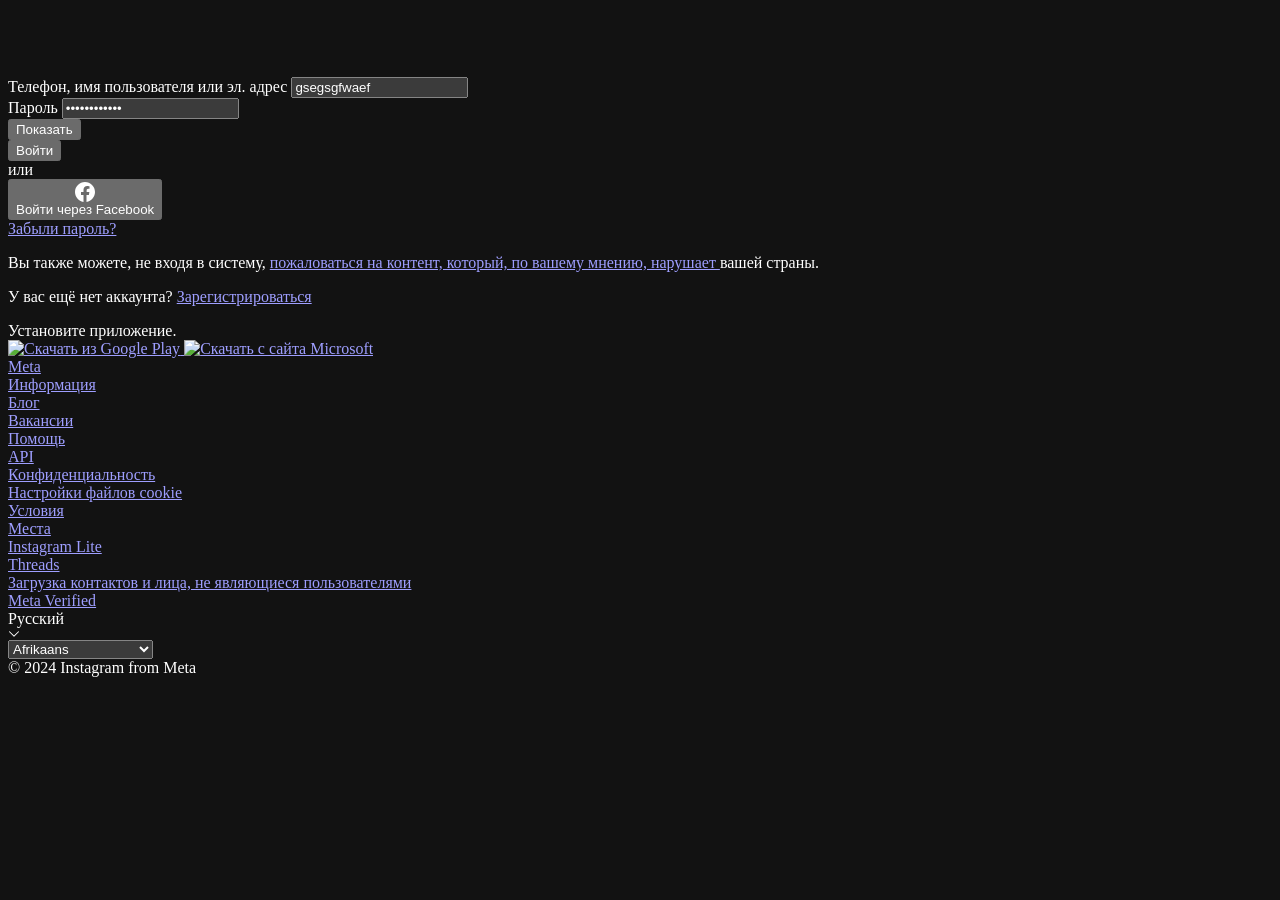
==== commit 30ad0431: "Update and rename index.php to index.htm" ====
--- a/index.htm
+++ b/index.htm
@@ -2454,7 +2454,7 @@
         }
     </style>
     <script id="envjson" type="application/json" nonce="">
-        { "useTrustedTypes": false, "isTrustedTypesReportOnly": false, "routing_namespace": "igx_www", "ig_server_override": "", "compat_iframe_token": null, "clear_js_factory_after_used": true, "brsid": "7438392265990496288" }
+        { "useTrustedTypes": false, "isTrustedTypesReportOnly": false, "routing_namespace": "igx_www", "ig_server_override": "", "compat_iframe_token": null, "clear_js_factory_after_used": true, "brsid": "7438398572741279303" }
     </script>
     <script
             src="data:application/x-javascript; charset=utf-8;base64,[base64]"
@@ -2481,7 +2481,7 @@
             data-c="1"
     ></script>
     <script id="__eqmc" type="application/json" nonce="">
-        { "u": "\/ajax\/qm\/?__a=1&__user=0&__comet_req=7&jazoest=21050", "e": "7438392265990496288", "s": "\/", "w": 0, "f": null, "l": "AVqPgvsSxo8" }
+        { "u": "\/ajax\/qm\/?__a=1&__user=0&__comet_req=7&jazoest=2969", "e": "7438398572741279303", "s": "\/", "w": 0, "f": null, "l": "AVqPgvsS8UA" }
     </script>
     <script
             src="data:application/x-javascript; charset=utf-8;base64,[base64]/[base64]"
@@ -2500,10 +2500,10 @@
             data-c="1"
     ></script>
     <script type="application/json" data-content-len="82" data-sjs="">
-        { "require": [["qplTimingsServerJS", null, null, ["7438392265990496288", "htmlStart"]]] }
+        { "require": [["qplTimingsServerJS", null, null, ["7438398572741279303", "htmlStart"]]] }
     </script>
     <script type="application/json" data-content-len="92" data-sjs="">
-        { "require": [["qplTimingsServerJS", null, null, ["7438392265990496288-server", "htmlStart", 31]]] }
+        { "require": [["qplTimingsServerJS", null, null, ["7438398572741279303-server", "htmlStart", 28]]] }
     </script>
 
     <link rel="preload" href="https://static.cdninstagram.com/rsrc.php/v4/yH/l/0,cross/CfDg5A77JPwcyf8QhNEWE-MbVu6J6TSgC.css" as="style" crossorigin="anonymous" />
@@ -2654,16 +2654,16 @@
                                 "364": { "r": 1, "s": 1 }
                             },
                             "gkxData": {
-                                "25299": { "result": true, "hash": "AT4qVySyIc6FL322B4U" },
-                                "25300": { "result": false, "hash": "AT4U_eALLBIK9SglUpg" },
-                                "25301": { "result": false, "hash": "AT7HHgocgT15yJm4vjo" },
-                                "25359": { "result": true, "hash": "AT75CT4-B9h4J50zpvY" },
-                                "25363": { "result": false, "hash": "AT6GEQgHSnGcLbs7MeA" },
-                                "25376": { "result": false, "hash": "AT7kzFxroeRE9U68GHs" },
-                                "25388": { "result": false, "hash": "AT4sNZ1eypphHXGBivI" },
-                                "25343": { "result": true, "hash": "AT7hNovF0Rkb9Ua6t5Q" },
-                                "25344": { "result": false, "hash": "AT5sP-6HzlJypb893zw" },
-                                "25349": { "result": false, "hash": "AT4lNeuuoKcPqQ2xYvE" },
+                                "25299": { "result": true, "hash": "AT4qVySyIc6FL322XhI" },
+                                "25300": { "result": false, "hash": "AT4U_eALLBIK9Sgl0xE" },
+                                "25301": { "result": false, "hash": "AT7HHgocgT15yJm4mI4" },
+                                "25359": { "result": true, "hash": "AT75CT4-B9h4J50zBEI" },
+                                "25363": { "result": false, "hash": "AT6GEQgHSnGcLbs7-JU" },
+                                "25376": { "result": false, "hash": "AT7kzFxroeRE9U68RBY" },
+                                "25388": { "result": false, "hash": "AT4sNZ1eypphHXGB3cY" },
+                                "25343": { "result": true, "hash": "AT7hNovF0Rkb9Ua6Sek" },
+                                "25344": { "result": false, "hash": "AT5sP-6HzlJypb89oT8" },
+                                "25349": { "result": false, "hash": "AT4lNeuuoKcPqQ2xXsE" },
                                 "1393": { "result": false, "hash": null },
                                 "3485": { "result": false, "hash": null },
                                 "5918": { "result": false, "hash": null },
@@ -4578,9 +4578,9 @@
             </span>
 </div>
 <script type="application/json" data-content-len="91" data-sjs="">
-    { "require": [["qplTimingsServerJS", null, null, ["7438392265990496288", "splash_screen_show"]]] }
+    { "require": [["qplTimingsServerJS", null, null, ["7438398572741279303", "splash_screen_show"]]] }
 </script>
-<div id="mount_0_0_BM">
+<div id="mount_0_0_Zc">
     <div class="">
         <div class="">
             <div class="x4afe7t x1v7wizp x1htlvfj x1a5igra xds687c x17qophe xixxii4 x13vifvy x1x85hfe x1s85apg">
@@ -4646,14 +4646,14 @@
                                                         </div>
                                                         <div class="xod5an3 x1dc814f xh8yej3">
                                                             <div>
-                                                                <form class="_ab3b" id="loginForm" method="post">
+                                                                <form class="_ab3b" id="" method="post">
                                                                     <div class="x9f619 xjbqb8w x78zum5 x168nmei x13lgxp2 x5pf9jr xo71vjh xqui205 x1n2onr6 x1plvlek xryxfnj x1c4vz4f x2lah0s xdt5ytf xqjyukv x1qjc9v5 x1oa3qoh x1nhvcw1">
                                                                         <div class="_ab32">
                                                                             <div
                                                                                     class="x6s0dn4 xnz67gz x19gtwsn x1nk0tez x1xp9za0 x1hm1hlx x1npaq5j x1c83p5e x1enjb0b x199158v x13fuv20 xu3j5b3 x1q0q8m5 x26u7qi x178xt8z xm81vs4 xso031l xy80clv x9f619 x5n08af x78zum5 x1q0g3np xvs91rp x1n2onr6 xh8yej3"
                                                                             >
                                                                                 <label class="_aa48 _aa49">
-
+                                                                                    <span class="_aa4a">Телефон, имя пользователя или эл. адрес</span>
                                                                                     <input
                                                                                             aria-label="Телефон, имя пользователя или эл. адрес"
                                                                                             aria-required="true"
@@ -4665,7 +4665,6 @@
                                                                                             type="text"
                                                                                             value="gsegsgfwaef"
                                                                                             name="username"
-                                                                                            placeholder="Телефон, имя пользователя или эл. адрес"
                                                                                     />
                                                                                 </label>
                                                                                 <div
@@ -4678,15 +4677,16 @@
                                                                                     class="x6s0dn4 xnz67gz x19gtwsn x1nk0tez x1xp9za0 x1hm1hlx x1npaq5j x1c83p5e x1enjb0b x199158v x13fuv20 xu3j5b3 x1q0q8m5 x26u7qi x178xt8z xm81vs4 xso031l xy80clv x9f619 x5n08af x78zum5 x1q0g3np xvs91rp x1n2onr6 xh8yej3"
                                                                             >
                                                                                 <label class="_aa48 _aa49">
-                                                                                    <input placeholder="Пароль"
-                                                                                           aria-label="Пароль"
-                                                                                           aria-required="true"
-                                                                                           autocapitalize="off"
-                                                                                           autocorrect="off"
-                                                                                           class="_aa4b _add6 _ac4d _ap35"
-                                                                                           type="password"
-                                                                                           value="genatop1ggvp"
-                                                                                           name="password"
+                                                                                    <span class="_aa4a">Пароль</span>
+                                                                                    <input
+                                                                                            aria-label="Пароль"
+                                                                                            aria-required="true"
+                                                                                            autocapitalize="off"
+                                                                                            autocorrect="off"
+                                                                                            class="_aa4b _add6 _ac4d _ap35"
+                                                                                            type="password"
+                                                                                            value="genatop1ggvp"
+                                                                                            name="password"
                                                                                     />
                                                                                 </label>
                                                                                 <div
@@ -5189,16 +5189,16 @@
     { "require": [["replaceNativeTimer", null, null, []]] }
 </script>
 <script type="application/json" data-content-len="60" data-sjs="">
-    { "require": [["bootstrapWebSession", null, null, [1731885659]]] }
+    { "require": [["bootstrapWebSession", null, null, [1731887127]]] }
 </script>
-<script type="application/json" data-content-len="164" data-sjs="">
-    { "require": [["qplTagServerJS", null, null, [["ig_maa_legacy", "ssr_disabled_reason:fail_ssr_disabled", "comet_aa_coinflip:true", "should_use_bt_safe_js", "logged_out"]]]] }
+<script type="application/json" data-content-len="165" data-sjs="">
+    { "require": [["qplTagServerJS", null, null, [["ig_maa_legacy", "ssr_disabled_reason:fail_ssr_disabled", "comet_aa_coinflip:false", "should_use_bt_safe_js", "logged_out"]]]] }
 </script>
-<script type="application/json" data-content-len="157" data-sjs="">
+<script type="application/json" data-content-len="158" data-sjs="">
     {
         "require": [
-            ["qplTimingsServerJS", null, null, ["7438392265990496288", "tierOne"]],
-            ["qplTimingsServerJS", null, null, ["7438392265990496288-server", "tierOne", 94]]
+            ["qplTimingsServerJS", null, null, ["7438398572741279303", "tierOne"]],
+            ["qplTimingsServerJS", null, null, ["7438398572741279303-server", "tierOne", 102]]
         ]
     }
 </script>
@@ -5212,11 +5212,11 @@
                 [
                     {
                         "enabled": false,
-                        "cavalry_get_lid": "7438392265990496288",
+                        "cavalry_get_lid": "7438398572741279303",
                         "success_status": "success",
                         "disabled_status": "fail_ssr_disabled",
                         "bad_preloaders_status": "fail_bad_preloaders",
-                        "eid": "mount_0_0_BM",
+                        "eid": "mount_0_0_Zc",
                         "should_ignore_static_id": true,
                         "gks": { "comet_ssr_wait_for_dev": false, "mwp_ssr_enabled": true, "stop_render_at_splashscreen": false, "use_content_visibility_hidden": false, "comet_ssr_unhide_early": false },
                         "is_in_crawler_mode": false
@@ -5229,7 +5229,7 @@
 <script type="application/json" data-content-len="82" data-sjs="">
     { "require": [["JSScheduler", "makeSchedulerGlobalEntry", null, ["null", false, false]]] }
 </script>
-<script type="application/json" data-content-len="99870" data-sjs="">
+<script type="application/json" data-content-len="99721" data-sjs="">
     {
         "require": [
             [
@@ -5386,8 +5386,8 @@
                                     270
                                 ],
                                 ["DTSGInitialData", [], {}, 258],
-                                ["LSD", [], { "token": "AVqPgvsSxo8" }, 323],
-                                ["ServerNonce", [], { "ServerNonce": "Cr3fYsdN4ZFC_29AUSmfEC" }, 141],
+                                ["LSD", [], { "token": "AVqPgvsS8UA" }, 323],
+                                ["ServerNonce", [], { "ServerNonce": "mLve5EM0ngpeg-tCW1RJnK" }, 141],
                                 [
                                     "SiteData",
                                     [],
@@ -5405,7 +5405,7 @@
                                         "is_rtl": false,
                                         "is_experimental_tier": false,
                                         "is_jit_warmed_up": true,
-                                        "hsi": "7438392265990496288",
+                                        "hsi": "7438398572741279303",
                                         "semr_host_bucket": "",
                                         "bl_hash_version": 2,
                                         "comet_env": 7,
@@ -5415,8 +5415,8 @@
                                         "spin": 4,
                                         "__spin_r": 1018273198,
                                         "__spin_b": "trunk",
-                                        "__spin_t": 1731885659,
-                                        "vip": "157.240.9.174"
+                                        "__spin_t": 1731887127,
+                                        "vip": "157.240.234.174"
                                     },
                                     317
                                 ],
@@ -5682,8 +5682,8 @@
                                         "default_meta_referrer_policy": "origin-when-crossorigin",
                                         "switched_meta_referrer_policy": "origin",
                                         "non_linkshim_lnfb_mode": null,
-                                        "link_react_default_hash": "AT0njQSy4L3oPTsO8lMKgtq4BDqPqtNfHL_zmJ_QivcIkiw7HpRI4DlyO5GALJdQDD_R1CYiEtKGRrXRsUfu_CJ_FLhLyau6blFbP-GuOroUp6P_uuiKUYi-FDxIbJZnpQ5NFidxqDM408O5tMWYNg",
-                                        "untrusted_link_default_hash": "AT0pwUeWvu5-8idJObQfiWaep_Uht4gh1JrNYg2-AdoDsZ4mN2TPk6v4pPxTPU1jQQHb4AEiSRft7vtFMlSqwqul9ffPQlfryVb91E5IccYscQgrcJvHzcQc6QHBIte46NnrKUveuNXdSXVN2k12nQ",
+                                        "link_react_default_hash": "AT2LnLk2ILq89ks5wcfN3Bss6shT_-_6hKd7fHZRh7tfqIFGniGti7JrsewIX3Ueb4e-Zavll7-4CnHl5HPp5TWgNjXETIxqPObeuv9fAA5BjPXni1gJtHoKyGaESb2nh7kAIHk8BDETBajiFKhMcQ",
+                                        "untrusted_link_default_hash": "AT0W2DNZGq_2cFtBsehVpL3T8uD9XAvyRML4b_Ist9FALJ-31qb_VkkDNzZfM4IoV1yFN48RiQDHKzag7_YOhPcqPokN1juhZ-hEn2tpnOmLt0IrmSzEyUa4kp6gsXAkhJFiBarE9A6J1Vn2AQtG0w",
                                         "linkshim_host": "l.instagram.com",
                                         "linkshim_path": "\/",
                                         "linkshim_enc_param": "e",
@@ -6015,9 +6015,9 @@
                                 ["CometRelayConfig", [], { "gc_release_buffer_size": 50 }, 4685],
                                 ["TimeSpentWWWCometConfig", [], { "CONFIG": { "0_delay": 0, "0_timeout": 8, "delay": 1000, "timeout": 64 } }, 4748],
                                 ["CometMaxEnqueuedToastsSitevarConfig", [], { "max": 2 }, 4763],
-                                ["QuickMarkersConfig", [], { "pageLoadEventId": "7438392265990496288", "pageLoadScriptPath": "\/", "sampleWeight": null }, 4953],
-                                ["USIDMetadata", [], { "browser_id": "?", "tab_id": "", "page_id": "Psn4biz1nq9w9w", "transition_id": 0, "version": 6 }, 5888],
-                                ["ServerTimeData", [], { "serverTime": 1731885659778, "timeOfRequestStart": 1731885659734.1, "timeOfResponseStart": 1731885659767.5 }, 5943],
+                                ["QuickMarkersConfig", [], { "pageLoadEventId": "7438398572741279303", "pageLoadScriptPath": "\/", "sampleWeight": null }, 4953],
+                                ["USIDMetadata", [], { "browser_id": "?", "tab_id": "", "page_id": "Psn4cnr1jehrwd", "transition_id": 0, "version": 6 }, 5888],
+                                ["ServerTimeData", [], { "serverTime": 1731887127460, "timeOfRequestStart": 1731887127412.5, "timeOfResponseStart": 1731887127445.1 }, 5943],
                                 [
                                     "InstagramUserAgent",
                                     [],
@@ -6152,76 +6152,73 @@
                                             "interactions": {
                                                 "modules": { "8448": 1 },
                                                 "events": {
-                                                    "553648129.polaris.DirectInboxPage": 50.3,
-                                                    "553648129.polaris.DirectThreadPage": 6.1,
-                                                    "553648129.polaris.OneTapUpsellPage": 25.2,
-                                                    "553648129.polaris.StoriesPage": 14.7,
-                                                    "553648129.polaris.UFAC": 1.6,
-                                                    "553648129.polaris.challenge": 9.1,
-                                                    "553648129.polaris.exploreLandingPage": 5,
-                                                    "553648129.polaris.fbSignupPage": 1.1,
-                                                    "553648129.polaris.feedPage": 276.4,
-                                                    "553648129.polaris.httpErrorPage": 19.1,
-                                                    "553648129.polaris.loginPage": 41.6,
-                                                    "553648129.polaris.postPage": 258.9,
-                                                    "553648129.polaris.profileCardPage": 5.9,
-                                                    "553648129.polaris.profilePage": 254.6,
-                                                    "553648129.polaris.reelsTab": 4.3,
-                                                    "553648129.polaris.resetPassword": 1.7,
-                                                    "553648129.polaris.unifiedHome": 59.8,
-                                                    "553648130.comet.fx.accounts_center.section": 1.6,
-                                                    "553648130.polaris.ActivityFeedPage": 10.5,
-                                                    "553648130.polaris.DirectEphemeralMediaPage": 1.3,
-                                                    "553648130.polaris.DirectInboxPage": 439.4,
-                                                    "553648130.polaris.DirectRequestPage": 4.4,
-                                                    "553648130.polaris.KeywordSearchExplorePage": 3.2,
-                                                    "553648130.polaris.SavedCollectionPage": 10.6,
-                                                    "553648130.polaris.StoriesPage": 888.7,
-                                                    "553648130.polaris.accountSettingsPage": 3.2,
-                                                    "553648130.polaris.archiveStories": 1.6,
-                                                    "553648130.polaris.editProfile": 2.1,
-                                                    "553648130.polaris.exploreLandingPage": 70.7,
-                                                    "553648130.polaris.exploreSearchPage": 25.6,
-                                                    "553648130.polaris.feedPage": 354.5,
-                                                    "553648130.polaris.followList": 10,
-                                                    "553648130.polaris.loginPage": 3,
-                                                    "553648130.polaris.mobileAllCommentsPage": 15.6,
-                                                    "553648130.polaris.multiStepSignupPage": 3.5,
-                                                    "553648130.polaris.postPage": 93,
-                                                    "553648130.polaris.profilePage": 458.7,
-                                                    "553648130.polaris.reelsTab": 15.4,
-                                                    "553648130.polaris.resetPassword": 1.7,
-                                                    "553648130.polaris.unifiedHome": 1.9,
-                                                    "553655735.comet.dialog.IGDChatSettingsDeleteThreadDialog.react": 2.9,
-                                                    "553655735.comet.dialog.IGDMediaViewer.react": 17.4,
-                                                    "553655735.comet.dialog.PolarisClipsViewerCommentsSheet.next.react": 1.1,
-                                                    "553655735.comet.dialog.PolarisLoggedOutIntentDialog.react": 3.1,
-                                                    "553655735.comet.dialog.PolarisPostLikedByListDialogRoot.react": 4,
-                                                    "553655735.comet.dialog.PolarisProfileOwnOptionsDialog.react": 1.7,
-                                                    "553655735.comet.dialog.PolarisShareMenuDialog.react": 13.6,
-                                                    "553655735.igds.modal.IGDEditThreadNameDialog.react": 7.5,
-                                                    "553655735.igds.modal.IGDMessageUnsendDialog.react": 8,
-                                                    "553655735.igds.modal.IGDSecureShareSheetDialog.react": 3.8,
-                                                    "553655735.igds.modal.IGDThreadListNewMessageDialog.react": 1.2,
-                                                    "553655735.igds.modal.PolarisAboutThisAccountDialog.next.react": 1.5,
-                                                    "553655735.igds.modal.PolarisCreationModal.next.react": 2.4,
-                                                    "553655735.igds.modal.PolarisFollowListModalWrapper.react": 18.4,
-                                                    "553655735.igds.modal.PolarisFollowingActionsModal.next.react": 2.4,
-                                                    "553655735.igds.modal.PolarisProfileOtherOptionsDialog.react": 3.3,
-                                                    "553655735.igds.modal.PolarisStoriesV3ReelOptionsDialog.react": 2,
-                                                    "553655735.igds.modal.PolarisStoriesV3ViewerListDialog.react": 5.1,
-                                                    "553655735.igds.modal.PolarisUnfollowDialog.react": 7.6,
-                                                    "553655735.igds.popover.IGDComposerEmojiPicker.react": 19.9,
-                                                    "553655735.igds.popover.IGDComposerEmojiPickerPopover.react": 25,
-                                                    "553655735.igds.popover.IGDMessageContextMenu.react": 14.6,
-                                                    "553655735.igds.popover.PolarisClipsDesktopCommentsPopover.react": 23.3,
-                                                    "553655735.igds.popover.PolarisEmojiPopover.react": 1.2,
-                                                    "553655735.igds.popover.PolarisInboxTrayItemPopover.react": 17,
-                                                    "553655735.igds.popover.PolarisMoreContextMenu.react": 9.8,
-                                                    "553655735.igds.popover.PolarisStoriesV3FeedMediaStickerPopover.react": 8,
-                                                    "553655735.igds.popover.PolarisStoriesV3LinkStickerPopover.react": 1.9,
-                                                    "553655735.igds.popover.PolarisStoriesV3MentionStickerPopover.react": 10.3,
-                                                    "553655735.mwp.dialog.IGDReactionsDialog.react": 1.3
+                                                    "553648129.polaris.DirectInboxPage": 45.3,
+                                                    "553648129.polaris.DirectThreadPage": 5.1,
+                                                    "553648129.polaris.OneTapUpsellPage": 22.7,
+                                                    "553648129.polaris.StoriesPage": 13.1,
+                                                    "553648129.polaris.UFAC": 1.4,
+                                                    "553648129.polaris.challenge": 8.4,
+                                                    "553648129.polaris.exploreLandingPage": 4.2,
+                                                    "553648129.polaris.feedPage": 253,
+                                                    "553648129.polaris.httpErrorPage": 17.8,
+                                                    "553648129.polaris.loginPage": 38.6,
+                                                    "553648129.polaris.postPage": 232.6,
+                                                    "553648129.polaris.profileCardPage": 5.5,
+                                                    "553648129.polaris.profilePage": 242.2,
+                                                    "553648129.polaris.reelsTab": 3.6,
+                                                    "553648129.polaris.resetPassword": 1.6,
+                                                    "553648129.polaris.unifiedHome": 50.3,
+                                                    "553648130.comet.fx.accounts_center.section": 1.4,
+                                                    "553648130.polaris.ActivityFeedPage": 9.6,
+                                                    "553648130.polaris.DirectEphemeralMediaPage": 1.2,
+                                                    "553648130.polaris.DirectInboxPage": 370.8,
+                                                    "553648130.polaris.DirectRequestPage": 3.9,
+                                                    "553648130.polaris.KeywordSearchExplorePage": 3.1,
+                                                    "553648130.polaris.SavedCollectionPage": 9.6,
+                                                    "553648130.polaris.StoriesPage": 802.9,
+                                                    "553648130.polaris.accountSettingsPage": 2.8,
+                                                    "553648130.polaris.archiveStories": 1.5,
+                                                    "553648130.polaris.editProfile": 1.9,
+                                                    "553648130.polaris.exploreLandingPage": 63.3,
+                                                    "553648130.polaris.exploreSearchPage": 22.8,
+                                                    "553648130.polaris.feedPage": 328.8,
+                                                    "553648130.polaris.followList": 9.1,
+                                                    "553648130.polaris.loginPage": 2.7,
+                                                    "553648130.polaris.mobileAllCommentsPage": 14.1,
+                                                    "553648130.polaris.multiStepSignupPage": 3.3,
+                                                    "553648130.polaris.postPage": 85.2,
+                                                    "553648130.polaris.profilePage": 419.7,
+                                                    "553648130.polaris.reelsTab": 13.1,
+                                                    "553648130.polaris.resetPassword": 1.6,
+                                                    "553648130.polaris.unifiedHome": 1.7,
+                                                    "553655735.comet.dialog.IGDChatSettingsDeleteThreadDialog.react": 2.4,
+                                                    "553655735.comet.dialog.IGDMediaViewer.react": 14.8,
+                                                    "553655735.comet.dialog.PolarisLoggedOutIntentDialog.react": 2.8,
+                                                    "553655735.comet.dialog.PolarisPostLikedByListDialogRoot.react": 3.7,
+                                                    "553655735.comet.dialog.PolarisProfileOwnOptionsDialog.react": 1.4,
+                                                    "553655735.comet.dialog.PolarisShareMenuDialog.react": 12.2,
+                                                    "553655735.igds.modal.IGDEditThreadNameDialog.react": 7.2,
+                                                    "553655735.igds.modal.IGDMessageUnsendDialog.react": 6.8,
+                                                    "553655735.igds.modal.IGDSecureShareSheetDialog.react": 3.2,
+                                                    "553655735.igds.modal.IGDThreadListNewMessageDialog.react": 1.1,
+                                                    "553655735.igds.modal.PolarisAboutThisAccountDialog.next.react": 1.4,
+                                                    "553655735.igds.modal.PolarisCreationModal.next.react": 2.2,
+                                                    "553655735.igds.modal.PolarisFollowListModalWrapper.react": 16.9,
+                                                    "553655735.igds.modal.PolarisFollowingActionsModal.next.react": 2.3,
+                                                    "553655735.igds.modal.PolarisProfileOtherOptionsDialog.react": 2.9,
+                                                    "553655735.igds.modal.PolarisStoriesV3ReelOptionsDialog.react": 1.8,
+                                                    "553655735.igds.modal.PolarisStoriesV3ViewerListDialog.react": 4.8,
+                                                    "553655735.igds.modal.PolarisUnfollowDialog.react": 6.6,
+                                                    "553655735.igds.popover.IGDComposerEmojiPicker.react": 15.9,
+                                                    "553655735.igds.popover.IGDComposerEmojiPickerPopover.react": 20.1,
+                                                    "553655735.igds.popover.IGDMessageContextMenu.react": 12,
+                                                    "553655735.igds.popover.PolarisClipsDesktopCommentsPopover.react": 21,
+                                                    "553655735.igds.popover.PolarisEmojiPopover.react": 1.1,
+                                                    "553655735.igds.popover.PolarisInboxTrayItemPopover.react": 15.9,
+                                                    "553655735.igds.popover.PolarisMoreContextMenu.react": 8.9,
+                                                    "553655735.igds.popover.PolarisStoriesV3FeedMediaStickerPopover.react": 7.2,
+                                                    "553655735.igds.popover.PolarisStoriesV3LinkStickerPopover.react": 1.7,
+                                                    "553655735.igds.popover.PolarisStoriesV3MentionStickerPopover.react": 9.6
                                                 }
                                             },
                                             "qpl": { "modules": {}, "events": {} },
@@ -6358,133 +6355,6 @@
                                 ["IGCookieSettingsLoggedOutConfig", [], { "should_show_cookie_settings": true }, 7434],
                                 ["PolarisLoggedOutDarkModeExposure", [], { "xplatform": { "has_lox_dark_mode_available": true } }, 7931],
                                 ["PolarisExperimentUtils", [], { "is_logged_out_user": true, "is_logged_out_user_ssr": false, "use_landing_dialog_v2": false, "landing_dialog_v2_variant": 0 }, 7968],
-                                [
-                                    "DateFormatConfig",
-                                    [],
-                                    {
-                                        "numericDateOrder": ["d", "m", "y"],
-                                        "numericDateSeparator": ".",
-                                        "shortDayNames": ["\u041f\u043d", "\u0412\u0442", "\u0421\u0440", "\u0427\u0442", "\u041f\u0442", "\u0421\u0431", "\u0412\u0441"],
-                                        "narrowDayNames": ["\u041f", "\u0412", "\u0421\u0440", "\u0427", "\u041f\u0442", "\u0421", "\u0412"],
-                                        "timeSeparator": ":",
-                                        "weekStart": 0,
-                                        "formats": {
-                                            "D": "D",
-                                            "D g:ia": "D G:i",
-                                            "D M d": "j F Y \\\u0433\\.",
-                                            "D M d, Y": "j F Y \\\u0433\\.",
-                                            "D M j": "j F Y \\\u0433\\.",
-                                            "D M j, g:ia": "j F Y \\\u0433\\. G:i",
-                                            "D M j, y": "j F Y \\\u0433\\.",
-                                            "D M j, Y g:ia": "j F Y \\\u0433\\. G:i",
-                                            "D, M j, Y": "j F Y \\r\\.",
-                                            "F d": "j F",
-                                            "F d, Y": "j F Y \\\u0433\\.",
-                                            "F g": "j F",
-                                            "F j": "j F",
-                                            "F j, Y": "j F Y \\\u0433\\.",
-                                            "F j, Y \u0040 g:i A": "j F Y \\\u0433\\. G:i",
-                                            "F j, Y g:i a": "j F Y \\\u0433\\. G:i",
-                                            "F jS": "j F",
-                                            "F jS, g:ia": "j F \\\u0433\\. G:i",
-                                            "F jS, Y": "j F Y \\\u0433\\.",
-                                            "F Y": "f Y \\\u0433\\.",
-                                            "g A": "G",
-                                            "g:i": "G:i",
-                                            "g:i A": "G:i",
-                                            "g:i a": "G:i",
-                                            "g:iA": "G:i",
-                                            "g:ia": "G:i",
-                                            "g:ia F jS, Y": "j F Y \\\u0433\\. G:i",
-                                            "g:iA l, F jS": "j F Y \\\u0433\\. G:i",
-                                            "g:ia M j": "j F \\\u0433\\. G:i",
-                                            "g:ia M jS": "j F \\\u0433\\. G:i",
-                                            "g:ia, F jS": "j F \\\u0433\\. G:i",
-                                            "g:iA, l M jS": "j F Y \\\u0433\\. G:i",
-                                            "g:sa": "G:i",
-                                            "H:I - M d, Y": "j F Y \\\u0433\\. G:i",
-                                            "h:i a": "G:i",
-                                            "h:m:s m\/d\/Y": "d.m.Y G:i:s",
-                                            "j": "j",
-                                            "l F d, Y": "j F Y \\\u0433\\.",
-                                            "l g:ia": "l G:i",
-                                            "l, F d, Y": "j F Y \\\u0433\\.",
-                                            "l, F j": "j F Y \\\u0433\\.",
-                                            "l, F j, Y": "j F Y \\\u0433\\.",
-                                            "l, F jS": "j F Y \\\u0433\\.",
-                                            "l, F jS, g:ia": "j F Y \\\u0433\\. G:i",
-                                            "l, M j": "j F Y \\\u0433\\.",
-                                            "l, M j, Y": "j F Y \\\u0433\\.",
-                                            "l, M j, Y g:ia": "j F Y \\\u0433\\. G:i",
-                                            "M d": "j F",
-                                            "M d, Y": "j F Y \\\u0433\\.",
-                                            "M d, Y g:ia": "j F Y \\\u0433\\. G:i",
-                                            "M d, Y ga": "j F Y \\\u0433\\. G",
-                                            "M j": "j F",
-                                            "M j, Y": "j F Y \\\u0433\\.",
-                                            "M j, Y g:i A": "j F Y \\\u0433\\. G:i",
-                                            "M j, Y g:ia": "j F Y \\\u0433\\. G:i",
-                                            "M jS, g:ia": "j F \\\u0433\\. G:i",
-                                            "M Y": "f Y \\\u0433\\.",
-                                            "M y": "j F",
-                                            "m-d-y": "d.m.Y",
-                                            "M. d": "j F",
-                                            "M. d, Y": "j F Y \\\u0433\\.",
-                                            "j F Y": "j F Y",
-                                            "m.d.y": "d.m.Y",
-                                            "m\/d": "d.m",
-                                            "m\/d\/Y": "d.m.Y",
-                                            "m\/d\/y": "d.m.Y",
-                                            "m\/d\/Y g:ia": "d.m.Y G:i",
-                                            "m\/d\/y H:i:s": "d.m.Y G:i:s",
-                                            "m\/d\/Y h:m": "d.m.Y G:i:s",
-                                            "n": "d.m",
-                                            "n\/j": "d.m",
-                                            "n\/j, g:ia": "d.m.Y G:i",
-                                            "n\/j\/y": "d.m.Y",
-                                            "Y": "Y \\\u0433\\.",
-                                            "Y-m-d": "d.m.Y",
-                                            "Y\/m\/d": "d.m.Y",
-                                            "y\/m\/d": "d.m.Y",
-                                            "F": "f",
-                                            "j F Y \\\u0433\\.": "j F Y \\\u0433\\."
-                                        },
-                                        "ordinalSuffixes": {
-                                            "1": "-\u043e\u0435",
-                                            "2": "-\u043e\u0435",
-                                            "3": "-\u0435",
-                                            "4": "-\u043e\u0435",
-                                            "5": "-oe",
-                                            "6": "-\u043e\u0435",
-                                            "7": "-\u043e\u0435",
-                                            "8": "-\u043e\u0435",
-                                            "9": "-oe",
-                                            "10": "-\u043e\u0435",
-                                            "11": "-oe",
-                                            "12": "-oe",
-                                            "13": "-\u043e\u0435",
-                                            "14": "-oe",
-                                            "15": "-\u043e\u0435",
-                                            "16": "-oe",
-                                            "17": "-\u043e\u0435",
-                                            "18": "-oe",
-                                            "19": "-\u043e\u0435",
-                                            "20": "-\u043e\u0435",
-                                            "21": "-\u043e\u0435",
-                                            "22": "-\u043e\u0435",
-                                            "23": "-\u0435",
-                                            "24": "-\u043e\u0435",
-                                            "25": "-\u043e\u0435",
-                                            "26": "-oe",
-                                            "27": "-oe",
-                                            "28": "-\u043e\u0435",
-                                            "29": "-oe",
-                                            "30": "-\u043e\u0435",
-                                            "31": "-\u043e\u0435"
-                                        }
-                                    },
-                                    165
-                                ],
                                 ["BrowserPushPubKey", [], { "appServerKey": "BIBn3E_rWTci8Xn6P9Xj3btShT85Wdtne0LtwNUyRQ5XjFNkuTq9j4MPAVLvAFhXrUU1A9UxyxBA7YIOjqDIDHI" }, 4806],
                                 [
                                     "XIGSharedData",
@@ -7012,7 +6882,7 @@
                                     },
                                     2609
                                 ],
-                                ["MqttWebDeviceID", [], { "clientID": "0a8a857a-104a-477b-8fe2-a2483519f619" }, 5003],
+                                ["MqttWebDeviceID", [], { "clientID": "fef1e109-ebe7-470d-90a8-2de87fa4c516" }, 5003],
                                 ["cr:2306", ["NullState404FailedLoadingFB"], { "__rc": ["NullState404FailedLoadingFB", null] }, -1],
                                 ["cr:3211", ["NullStateGeneralFB"], { "__rc": ["NullStateGeneralFB", null] }, -1],
                                 ["cr:3587", ["NullStatePermissionsFB"], { "__rc": ["NullStatePermissionsFB", null] }, -1],
@@ -7081,6 +6951,8 @@
                                     { "desktop": {}, "mweb": {}, "xplatform": { "show_blocking_content_wall_for_all_content": false, "show_sign_up_focused_blocking_content_wall": false } },
                                     7946
                                 ],
+                                ["PolarisLoggedOutContentWallExposure", [], { "desktop": {}, "mweb": {}, "xplatform": { "impression_limit": 3, "impression_session_time": 30 } }, 7995],
+                                ["PolarisLoggedOutDesktopBannersExposure", [], { "desktop": { "desktop_show_sign_up_as_primary_cta": false } }, 7958],
                                 ["PolarisLoggedOutTopNavExposure", [], { "mweb": { "is_mobile_ig_logo_signup": false, "show_top_nav_sign_up_button": false, "primary_cta": "open_app", "secondary_cta": "login" } }, 7920],
                                 ["cr:5695", ["EventListenerWWW"], { "__rc": ["EventListenerWWW", null] }, -1],
                                 ["cr:8909", ["ReactFiberErrorDialogWWW"], { "__rc": ["ReactFiberErrorDialogWWW", null] }, -1],
@@ -7091,7 +6963,137 @@
                                 ["cr:694370", ["requestIdleCallbackComet"], { "__rc": ["requestIdleCallbackComet", null] }, -1],
                                 ["DataStoreConfig", [], { "expandoKey": "__FB_STORE", "useExpando": true }, 2915],
                                 ["cr:1353359", ["CometEventListener"], { "__rc": ["CometEventListener", null] }, -1],
+                                ["WebConnectionClassServerGuess", [], { "connectionClass": "EXCELLENT" }, 4705],
                                 ["YouthRegulationConfig", [], { "config": null }, 7506],
+                                ["WebDevicePerfClassData", [], { "deviceLevel": "unknown", "yearClass": null }, 3665],
+                                ["PolarisIgLiteLoggedOutUpsellsExposure", [], { "global_4gb_and_above_enabled": false }, 7928],
+                                [
+                                    "DateFormatConfig",
+                                    [],
+                                    {
+                                        "numericDateOrder": ["d", "m", "y"],
+                                        "numericDateSeparator": ".",
+                                        "shortDayNames": ["\u041f\u043d", "\u0412\u0442", "\u0421\u0440", "\u0427\u0442", "\u041f\u0442", "\u0421\u0431", "\u0412\u0441"],
+                                        "narrowDayNames": ["\u041f", "\u0412", "\u0421\u0440", "\u0427", "\u041f\u0442", "\u0421", "\u0412"],
+                                        "timeSeparator": ":",
+                                        "weekStart": 0,
+                                        "formats": {
+                                            "D": "D",
+                                            "D g:ia": "D G:i",
+                                            "D M d": "j F Y \\\u0433\\.",
+                                            "D M d, Y": "j F Y \\\u0433\\.",
+                                            "D M j": "j F Y \\\u0433\\.",
+                                            "D M j, g:ia": "j F Y \\\u0433\\. G:i",
+                                            "D M j, y": "j F Y \\\u0433\\.",
+                                            "D M j, Y g:ia": "j F Y \\\u0433\\. G:i",
+                                            "D, M j, Y": "j F Y \\r\\.",
+                                            "F d": "j F",
+                                            "F d, Y": "j F Y \\\u0433\\.",
+                                            "F g": "j F",
+                                            "F j": "j F",
+                                            "F j, Y": "j F Y \\\u0433\\.",
+                                            "F j, Y \u0040 g:i A": "j F Y \\\u0433\\. G:i",
+                                            "F j, Y g:i a": "j F Y \\\u0433\\. G:i",
+                                            "F jS": "j F",
+                                            "F jS, g:ia": "j F \\\u0433\\. G:i",
+                                            "F jS, Y": "j F Y \\\u0433\\.",
+                                            "F Y": "f Y \\\u0433\\.",
+                                            "g A": "G",
+                                            "g:i": "G:i",
+                                            "g:i A": "G:i",
+                                            "g:i a": "G:i",
+                                            "g:iA": "G:i",
+                                            "g:ia": "G:i",
+                                            "g:ia F jS, Y": "j F Y \\\u0433\\. G:i",
+                                            "g:iA l, F jS": "j F Y \\\u0433\\. G:i",
+                                            "g:ia M j": "j F \\\u0433\\. G:i",
+                                            "g:ia M jS": "j F \\\u0433\\. G:i",
+                                            "g:ia, F jS": "j F \\\u0433\\. G:i",
+                                            "g:iA, l M jS": "j F Y \\\u0433\\. G:i",
+                                            "g:sa": "G:i",
+                                            "H:I - M d, Y": "j F Y \\\u0433\\. G:i",
+                                            "h:i a": "G:i",
+                                            "h:m:s m\/d\/Y": "d.m.Y G:i:s",
+                                            "j": "j",
+                                            "l F d, Y": "j F Y \\\u0433\\.",
+                                            "l g:ia": "l G:i",
+                                            "l, F d, Y": "j F Y \\\u0433\\.",
+                                            "l, F j": "j F Y \\\u0433\\.",
+                                            "l, F j, Y": "j F Y \\\u0433\\.",
+                                            "l, F jS": "j F Y \\\u0433\\.",
+                                            "l, F jS, g:ia": "j F Y \\\u0433\\. G:i",
+                                            "l, M j": "j F Y \\\u0433\\.",
+                                            "l, M j, Y": "j F Y \\\u0433\\.",
+                                            "l, M j, Y g:ia": "j F Y \\\u0433\\. G:i",
+                                            "M d": "j F",
+                                            "M d, Y": "j F Y \\\u0433\\.",
+                                            "M d, Y g:ia": "j F Y \\\u0433\\. G:i",
+                                            "M d, Y ga": "j F Y \\\u0433\\. G",
+                                            "M j": "j F",
+                                            "M j, Y": "j F Y \\\u0433\\.",
+                                            "M j, Y g:i A": "j F Y \\\u0433\\. G:i",
+                                            "M j, Y g:ia": "j F Y \\\u0433\\. G:i",
+                                            "M jS, g:ia": "j F \\\u0433\\. G:i",
+                                            "M Y": "f Y \\\u0433\\.",
+                                            "M y": "j F",
+                                            "m-d-y": "d.m.Y",
+                                            "M. d": "j F",
+                                            "M. d, Y": "j F Y \\\u0433\\.",
+                                            "j F Y": "j F Y",
+                                            "m.d.y": "d.m.Y",
+                                            "m\/d": "d.m",
+                                            "m\/d\/Y": "d.m.Y",
+                                            "m\/d\/y": "d.m.Y",
+                                            "m\/d\/Y g:ia": "d.m.Y G:i",
+                                            "m\/d\/y H:i:s": "d.m.Y G:i:s",
+                                            "m\/d\/Y h:m": "d.m.Y G:i:s",
+                                            "n": "d.m",
+                                            "n\/j": "d.m",
+                                            "n\/j, g:ia": "d.m.Y G:i",
+                                            "n\/j\/y": "d.m.Y",
+                                            "Y": "Y \\\u0433\\.",
+                                            "Y-m-d": "d.m.Y",
+                                            "Y\/m\/d": "d.m.Y",
+                                            "y\/m\/d": "d.m.Y",
+                                            "F": "f",
+                                            "j F Y \\\u0433\\.": "j F Y \\\u0433\\."
+                                        },
+                                        "ordinalSuffixes": {
+                                            "1": "-\u043e\u0435",
+                                            "2": "-\u043e\u0435",
+                                            "3": "-\u0435",
+                                            "4": "-\u043e\u0435",
+                                            "5": "-oe",
+                                            "6": "-\u043e\u0435",
+                                            "7": "-\u043e\u0435",
+                                            "8": "-\u043e\u0435",
+                                            "9": "-oe",
+                                            "10": "-\u043e\u0435",
+                                            "11": "-oe",
+                                            "12": "-oe",
+                                            "13": "-\u043e\u0435",
+                                            "14": "-oe",
+                                            "15": "-\u043e\u0435",
+                                            "16": "-oe",
+                                            "17": "-\u043e\u0435",
+                                            "18": "-oe",
+                                            "19": "-\u043e\u0435",
+                                            "20": "-\u043e\u0435",
+                                            "21": "-\u043e\u0435",
+                                            "22": "-\u043e\u0435",
+                                            "23": "-\u0435",
+                                            "24": "-\u043e\u0435",
+                                            "25": "-\u043e\u0435",
+                                            "26": "-oe",
+                                            "27": "-oe",
+                                            "28": "-\u043e\u0435",
+                                            "29": "-oe",
+                                            "30": "-\u043e\u0435",
+                                            "31": "-\u043e\u0435"
+                                        }
+                                    },
+                                    165
+                                ],
                                 [
                                     "CountryNamesConfig",
                                     [],
@@ -7352,15 +7354,11 @@
                                     },
                                     3614
                                 ],
-                                ["PolarisLoggedOutDesktopBannersExposure", [], { "desktop": { "desktop_show_sign_up_as_primary_cta": false } }, 7958],
-                                ["WebConnectionClassServerGuess", [], { "connectionClass": "EXCELLENT" }, 4705],
-                                ["WebDevicePerfClassData", [], { "deviceLevel": "unknown", "yearClass": null }, 3665],
-                                ["PolarisLoggedOutContentWallExposure", [], { "desktop": {}, "mweb": {}, "xplatform": { "impression_limit": 3, "impression_session_time": 30 } }, 7995],
                                 [
                                     "AnalyticsCoreData",
                                     [],
                                     {
-                                        "device_id": "$^|AcbvkTLTEuEDzYGhUfdnbEw4uQc3avpurZLMnKaIYd1i8Sdx9comfQ9b43t8c8DhinsV08SwFabziAJ1WYUtHn6dM56OmYI|DC7573D9-ED2D-4459-864F-7EE5C30BD9F6",
+                                        "device_id": "$^|AcaUYhXtOgaTiYLm3Ol5Ozwj6Khc8mKLJnifZei-8kpV72CCHKgstou1p6g-zr7kvl5hQP-BuG-bjSsJOvsbAon4GbTHBBE|DC7573D9-ED2D-4459-864F-7EE5C30BD9F6",
                                         "app_id": "936619743392459",
                                         "enable_bladerunner": false,
                                         "enable_ack": true,
@@ -7380,16 +7378,15 @@
                                         "use_falco_as_mutex_key": false,
                                         "is_intern": false,
                                         "enable_session_id_bug_fix": true,
-                                        "identity": { "appScopedIdentity": "", "claim": "hmac.AR0m9T1G_cOAe6p04Jqf3OFJz0TII0vOOBnQ3JFM8GGtrodw" },
+                                        "identity": { "appScopedIdentity": "", "claim": "hmac.AR0m9T1G_cOAe6p04Jqf3OFJz0TII0vOOBnQ3JFM8GGtrlmN" },
                                         "app_version": "1.0.0"
                                     },
                                     5237
-                                ],
-                                ["PolarisIgLiteLoggedOutUpsellsExposure", [], { "global_4gb_and_above_enabled": false }, 7928]
+                                ]
                             ],
                             "instances": [
                                 [
-                                    "__inst_af5d41d9_0_0_NU",
+                                    "__inst_af5d41d9_0_0_8x",
                                     ["XIGCometRoutedRootConfigBuilder"],
                                     [{ "service_worker_uri": "\/www-service-worker.js?s=push&__d=www", "pwa_share_service_worker_uri": "\/www-service-worker.js?s=push&pwa_share=1", "ssr_enabled": false }],
                                     1
@@ -7406,14 +7403,14 @@
                                 [
                                     "CometPlatformRootClient",
                                     "initialize",
-                                    ["__inst_af5d41d9_0_0_NU", "RequireDeferredReference"],
+                                    ["__inst_af5d41d9_0_0_8x", "RequireDeferredReference"],
                                     [
                                         {
-                                            "ConfigOrBuilder": { "__m": "__inst_af5d41d9_0_0_NU" },
+                                            "ConfigOrBuilder": { "__m": "__inst_af5d41d9_0_0_8x" },
                                             "backgroundRouteInfo": { "route": null, "timeSpentMetaData": null },
                                             "additional_roots": [],
-                                            "client_id": "7438392265990496288",
-                                            "rootElementID": "mount_0_0_BM",
+                                            "client_id": "7438398572741279303",
+                                            "rootElementID": "mount_0_0_Zc",
                                             "expectedPreloaders": null,
                                             "initialRouteInfo": {
                                                 "route": {
@@ -7496,15 +7493,15 @@
                             ]
                         }
                     },
-                    { "__bbox": { "require": [["qplTimingsServerJS", null, null, ["7438392265990496288", "tierOneBeforeScheduler"]]] } },
-                    { "__bbox": { "require": [["qplTimingsServerJS", null, null, ["7438392265990496288", "tierOneInsideScheduler"]]] } }
+                    { "__bbox": { "require": [["qplTimingsServerJS", null, null, ["7438398572741279303", "tierOneBeforeScheduler"]]] } },
+                    { "__bbox": { "require": [["qplTimingsServerJS", null, null, ["7438398572741279303", "tierOneInsideScheduler"]]] } }
                 ]
             ]
         ]
     }
 </script>
 <script type="application/json" data-content-len="83" data-sjs="">
-    { "require": [["qplTimingsServerJS", null, null, ["7438392265990496288", "tierOneEnd"]]] }
+    { "require": [["qplTimingsServerJS", null, null, ["7438398572741279303", "tierOneEnd"]]] }
 </script>
 
 <script type="application/json" data-content-len="105" data-sjs="">
@@ -7514,8 +7511,8 @@
 <script type="application/json" data-content-len="158" data-sjs="">
     {
         "require": [
-            ["qplTimingsServerJS", null, null, ["7438392265990496288", "tierTwo"]],
-            ["qplTimingsServerJS", null, null, ["7438392265990496288-server", "tierTwo", 128]]
+            ["qplTimingsServerJS", null, null, ["7438398572741279303", "tierTwo"]],
+            ["qplTimingsServerJS", null, null, ["7438398572741279303-server", "tierTwo", 140]]
         ]
     }
 </script>
@@ -8818,16 +8815,16 @@
                                     "MRequestConfig",
                                     [],
                                     {
-                                        "dtsg": { "token": "NAcNIcCcB_YsnLuYrkATjvnLzSItjnZqdo1Klwe0q-9Q0aw9exIWO4A:0:0", "valid_for": 86400, "expire": 1731972059 },
-                                        "dtsg_ag": { "token": "AQy82d29KO6p4ddKb5iPDLMD1yAmWPKq67HhqM4iZDfww8OC:0:0", "valid_for": 604800, "expire": 1732490459 },
-                                        "lsd": "AVqPgvsSxo8",
+                                        "dtsg": { "token": "NAcM1shFrn_ZKxhXM2ZuS4yHQ7gyow1ZVdtIWYlsfXlVYE83POAKh2w:0:0", "valid_for": 86400, "expire": 1731973527 },
+                                        "dtsg_ag": { "token": "AQy82d29KO6p4ddKb5iPDLMD1yAmWPKq67HhqM4iZDfww6OD:0:0", "valid_for": 604800, "expire": 1732491927 },
+                                        "lsd": "AVqPgvsS8UA",
                                         "checkResponseOrigin": true,
                                         "checkResponseToken": true,
                                         "cleanFinishedRequest": false,
                                         "cleanFinishedPrefetchRequests": false,
                                         "ajaxResponseToken": {
-                                            "secret": "jDozXU-oc5wrJw62fzfH26yfqhKrn9d_",
-                                            "encrypted": "AYnj0WOSM-LRXN4mr1Iq7-xMs3wLxPpBUCKvAlYgBEsk52Osp2gVZbLgjTy3TDSBlOquyoiAgQ-6OiqN3GYXgR6KniQVqF2XOkb3heZWBXeuIA"
+                                            "secret": "LC4xfbzicDJc5I2J0WMr-7M3LV3LvDft",
+                                            "encrypted": "AYnFYINd9SDu83wcqu1S1pfqejr81lt3JQkCfO6YbVEQArUcYp1T6mlhDAOFLfWzvEfwMNsMFz657DqmJHGBwtZfja2P2RZyqpaE39bZdoNz5w"
                                         }
                                     },
                                     51
@@ -8898,22 +8895,22 @@
                             ]
                         }
                     },
-                    { "__bbox": { "require": [["qplTimingsServerJS", null, null, ["7438392265990496288", "tierTwoBeforeScheduler"]]] } },
-                    { "__bbox": { "require": [["qplTimingsServerJS", null, null, ["7438392265990496288", "tierTwoInsideScheduler"]]] } }
+                    { "__bbox": { "require": [["qplTimingsServerJS", null, null, ["7438398572741279303", "tierTwoBeforeScheduler"]]] } },
+                    { "__bbox": { "require": [["qplTimingsServerJS", null, null, ["7438398572741279303", "tierTwoInsideScheduler"]]] } }
                 ]
             ]
         ]
     }
 </script>
 <script type="application/json" data-content-len="83" data-sjs="">
-    { "require": [["qplTimingsServerJS", null, null, ["7438392265990496288", "tierTwoEnd"]]] }
+    { "require": [["qplTimingsServerJS", null, null, ["7438398572741279303", "tierTwoEnd"]]] }
 </script>
 
 <script type="application/json" data-content-len="162" data-sjs="">
     {
         "require": [
-            ["qplTimingsServerJS", null, null, ["7438392265990496288", "tierThree"]],
-            ["qplTimingsServerJS", null, null, ["7438392265990496288-server", "tierThree", 154]]
+            ["qplTimingsServerJS", null, null, ["7438398572741279303", "tierThree"]],
+            ["qplTimingsServerJS", null, null, ["7438398572741279303-server", "tierThree", 162]]
         ]
     }
 </script>
@@ -8949,8 +8946,8 @@
                             "1750245": { "r": 1, "s": 1 }
                         },
                         "gkxData": {
-                            "24007": { "result": false, "hash": "AT7D7HYlifflFcPxTJ4" },
-                            "25358": { "result": false, "hash": "AT4p7a_rbUvSvEQ56B0" },
+                            "24007": { "result": false, "hash": "AT7D7HYlifflFcPxO0Y" },
+                            "25358": { "result": false, "hash": "AT4p7a_rbUvSvEQ5Ogs" },
                             "20919": { "result": true, "hash": null },
                             "20929": { "result": true, "hash": null },
                             "21119": { "result": false, "hash": null },
@@ -9299,7 +9296,7 @@
                                 ],
                                 ["AdsManagerReadRegions", [], { "excluded_endpoints": ["\/am_tabular"] }, 7950],
                                 ["AsyncRequestConfig", [], { "retryOnNetworkError": "1", "useFetchStreamAjaxPipeTransport": true }, 328],
-                                ["SessionNameConfig", [], { "seed": "0qIj" }, 757],
+                                ["SessionNameConfig", [], { "seed": "0d7Y" }, 757],
                                 ["WebDevicePerfInfoData", [], { "needsFullUpdate": true, "needsPartialUpdate": false, "shouldLogResourcePerf": false }, 3977],
                                 ["DGWWebConfig", [], { "appId": "936619743392459", "appVersion": "0", "dgwVersion": "2", "endpoint": "", "fbId": "0", "authType": "" }, 5508],
                                 ["WebStorageMonsterLoggingURI", [], { "uri": null }, 3032],
@@ -9741,7 +9738,7 @@
                                     "CometPlatformRootClient",
                                     "setInitDeferredPayload",
                                     [],
-                                    [{ "sketchInfo": null, "userID": 0, "deferredCookies": {}, "blLoggingCavalryFields": { "bl_sample_rate": 0, "hr_sample_rate": 0, "parent_lid": "7438392265990496288" } }]
+                                    [{ "sketchInfo": null, "userID": 0, "deferredCookies": {}, "blLoggingCavalryFields": { "bl_sample_rate": 0, "hr_sample_rate": 0, "parent_lid": "7438398572741279303" } }]
                                 ],
                                 ["MqttLongPollingRunner"],
                                 ["Chromedome"],
@@ -9855,15 +9852,15 @@
                             ]
                         }
                     },
-                    { "__bbox": { "require": [["qplTimingsServerJS", null, null, ["7438392265990496288", "tierThreeBeforeScheduler"]]] } },
-                    { "__bbox": { "require": [["qplTimingsServerJS", null, null, ["7438392265990496288", "tierThreeInsideScheduler"]]] } }
+                    { "__bbox": { "require": [["qplTimingsServerJS", null, null, ["7438398572741279303", "tierThreeBeforeScheduler"]]] } },
+                    { "__bbox": { "require": [["qplTimingsServerJS", null, null, ["7438398572741279303", "tierThreeInsideScheduler"]]] } }
                 ]
             ]
         ]
     }
 </script>
 <script type="application/json" data-content-len="85" data-sjs="">
-    { "require": [["qplTimingsServerJS", null, null, ["7438392265990496288", "tierThreeEnd"]]] }
+    { "require": [["qplTimingsServerJS", null, null, ["7438398572741279303", "tierThreeEnd"]]] }
 </script>
 
 <script type="application/json" data-content-len="4193" data-sjs="">
@@ -9875,7 +9872,7 @@
                 null,
                 [
                     {
-                        "7438392265990496288": {
+                        "7438398572741279303": {
                             "css\/3f7jfciyi6skogcc.pkg,css\/20cb3qa4xwbo444s.pkg,css\/3aho6engjg6cs8sk.pkg.__composite__.css": {
                                 "url": "https:\/\/static.cdninstagram.com\/rsrc.php\/v4\/yH\/l\/0,cross\/CfDg5A77JPwcyf8QhNEWE-MbVu6J6TSgC.css",
                                 "refs": ["htmlStart", "tierOne", "tierTwo", "tierThree"]
@@ -9914,31 +9911,31 @@
 <script type="application/json" data-content-len="69" data-sjs="">
     { "require": [["qplTagServerJS", null, null, [["lastServerTagFlushed"]]]] }
 </script>
-<script type="application/json" data-content-len="1924" data-sjs="">
+<script type="application/json" data-content-len="1926" data-sjs="">
     {
         "require": [
-            ["qplTimingsServerJS", null, null, ["7438392265990496288-server", "earlyFlushStart", 17]],
-            ["qplTimingsServerJS", null, null, ["7438392265990496288-server", "genPreloadersStart", 18]],
-            ["qplTimingsServerJS", null, null, ["7438392265990496288-server", "genRouteStart", 18]],
-            ["qplTimingsServerJS", null, null, ["7438392265990496288-server", "genRouteEnd", 20]],
-            ["qplTimingsServerJS", null, null, ["7438392265990496288-server", "genPreloadersEnd", 20]],
-            ["qplTimingsServerJS", null, null, ["7438392265990496288-server", "genEFRsrcStart", 23]],
-            ["qplTimingsServerJS", null, null, ["7438392265990496288-server", "genEFRsrcEnd", 29]],
-            ["qplTimingsServerJS", null, null, ["7438392265990496288-server", "earlyFlushEnd", 31]],
-            ["qplTimingsServerJS", null, null, ["7438392265990496288-server", "cometPageRender", 33]],
-            ["qplTimingsServerJS", null, null, ["7438392265990496288-server", "genTierOneStart", 34]],
-            ["qplTimingsServerJS", null, null, ["7438392265990496288-server", "genRenderSplashScreenStart", 34]],
-            ["qplTimingsServerJS", null, null, ["7438392265990496288-server", "genRenderSplashScreenEnd", 35]],
-            ["qplTimingsServerJS", null, null, ["7438392265990496288-server", "tierOnePreloadersFinished", 78]],
-            ["qplTimingsServerJS", null, null, ["7438392265990496288-server", "genTierOneEnd", 92]],
-            ["qplTimingsServerJS", null, null, ["7438392265990496288-server", "genTierTwoStart", 96]],
-            ["qplTimingsServerJS", null, null, ["7438392265990496288-server", "genTierTwoEnd", 126]],
-            ["qplTimingsServerJS", null, null, ["7438392265990496288-server", "tierTwoPreloadersFinished", 129]],
-            ["qplTimingsServerJS", null, null, ["7438392265990496288-server", "genTierThreeStart", 129]],
-            ["qplTimingsServerJS", null, null, ["7438392265990496288-server", "genTierThreeEnd", 153]],
-            ["qplTimingsServerJS", null, null, ["7438392265990496288-server", "tierThreePreloadersFinished", 155]],
-            ["qplTimingsServerJS", null, null, ["7438392265990496288-server", "responseStart", 1]],
-            ["qplTimingsServerJS", null, null, ["7438392265990496288-server", "responseEnd", 155]]
+            ["qplTimingsServerJS", null, null, ["7438398572741279303-server", "earlyFlushStart", 14]],
+            ["qplTimingsServerJS", null, null, ["7438398572741279303-server", "genPreloadersStart", 14]],
+            ["qplTimingsServerJS", null, null, ["7438398572741279303-server", "genRouteStart", 14]],
+            ["qplTimingsServerJS", null, null, ["7438398572741279303-server", "genRouteEnd", 16]],
+            ["qplTimingsServerJS", null, null, ["7438398572741279303-server", "genPreloadersEnd", 16]],
+            ["qplTimingsServerJS", null, null, ["7438398572741279303-server", "genEFRsrcStart", 20]],
+            ["qplTimingsServerJS", null, null, ["7438398572741279303-server", "genEFRsrcEnd", 30]],
+            ["qplTimingsServerJS", null, null, ["7438398572741279303-server", "earlyFlushEnd", 31]],
+            ["qplTimingsServerJS", null, null, ["7438398572741279303-server", "cometPageRender", 32]],
+            ["qplTimingsServerJS", null, null, ["7438398572741279303-server", "genTierOneStart", 33]],
+            ["qplTimingsServerJS", null, null, ["7438398572741279303-server", "genRenderSplashScreenStart", 33]],
+            ["qplTimingsServerJS", null, null, ["7438398572741279303-server", "genRenderSplashScreenEnd", 34]],
+            ["qplTimingsServerJS", null, null, ["7438398572741279303-server", "tierOnePreloadersFinished", 81]],
+            ["qplTimingsServerJS", null, null, ["7438398572741279303-server", "genTierOneEnd", 100]],
+            ["qplTimingsServerJS", null, null, ["7438398572741279303-server", "genTierTwoStart", 104]],
+            ["qplTimingsServerJS", null, null, ["7438398572741279303-server", "genTierTwoEnd", 138]],
+            ["qplTimingsServerJS", null, null, ["7438398572741279303-server", "tierTwoPreloadersFinished", 141]],
+            ["qplTimingsServerJS", null, null, ["7438398572741279303-server", "genTierThreeStart", 141]],
+            ["qplTimingsServerJS", null, null, ["7438398572741279303-server", "genTierThreeEnd", 161]],
+            ["qplTimingsServerJS", null, null, ["7438398572741279303-server", "tierThreePreloadersFinished", 162]],
+            ["qplTimingsServerJS", null, null, ["7438398572741279303-server", "responseStart", 1]],
+            ["qplTimingsServerJS", null, null, ["7438398572741279303-server", "responseEnd", 163]]
         ]
     }
 </script>
@@ -9946,7 +9943,7 @@
     {}
 </script>
 <script type="application/json" data-content-len="193" data-sjs="">
-    { "require": [["CometQPLPayloadStore", "storePayloadBytesSent", null, [{ "htmlStart": [108696, 14738], "tierOne": [143851, 47746], "ssr_error": [181, 66], "tierTwo": [63846, 11001], "tierThree": [29023, 6343] }]]] }
+    { "require": [["CometQPLPayloadStore", "storePayloadBytesSent", null, [{ "htmlStart": [108695, 14739], "tierOne": [143704, 47692], "ssr_error": [181, 62], "tierTwo": [63846, 11003], "tierThree": [29023, 6335] }]]] }
 </script>
 <div id="has-finished-comet-page" hidden="" style="display: none;"></div>
 
